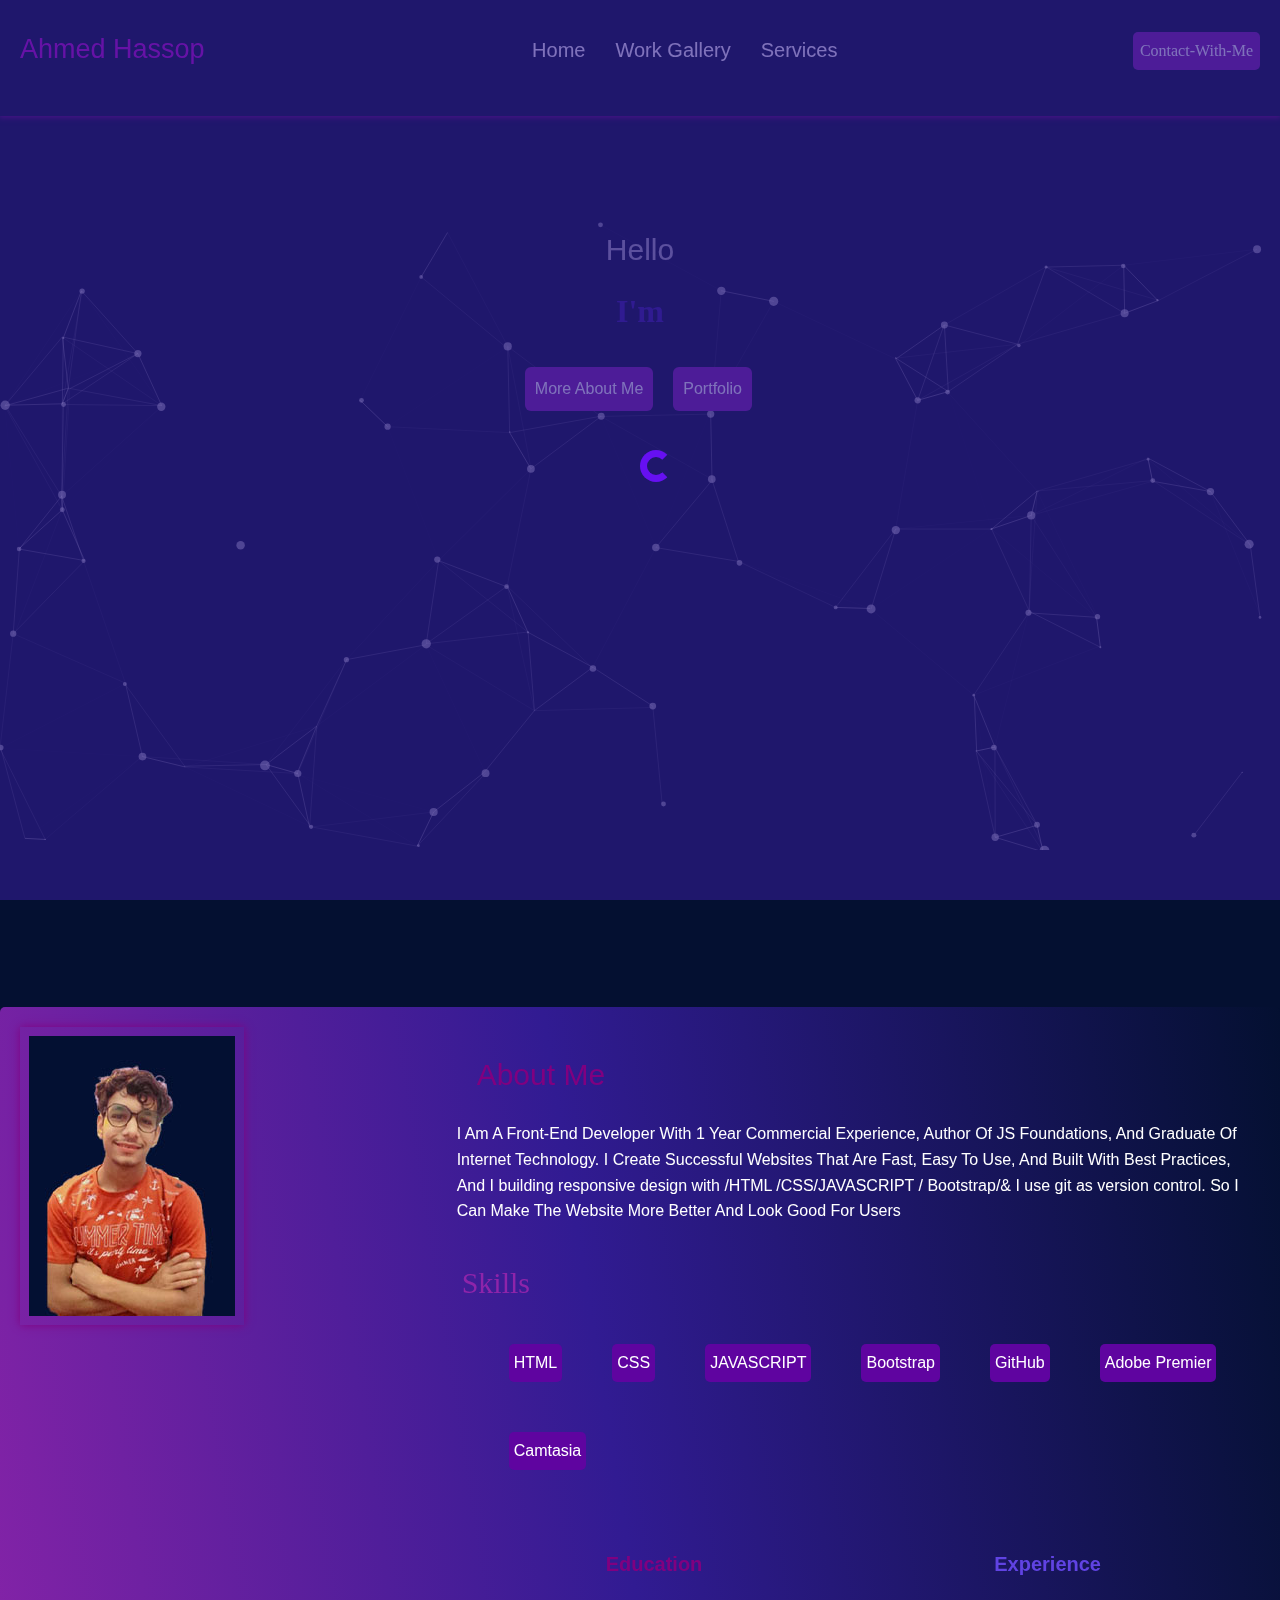
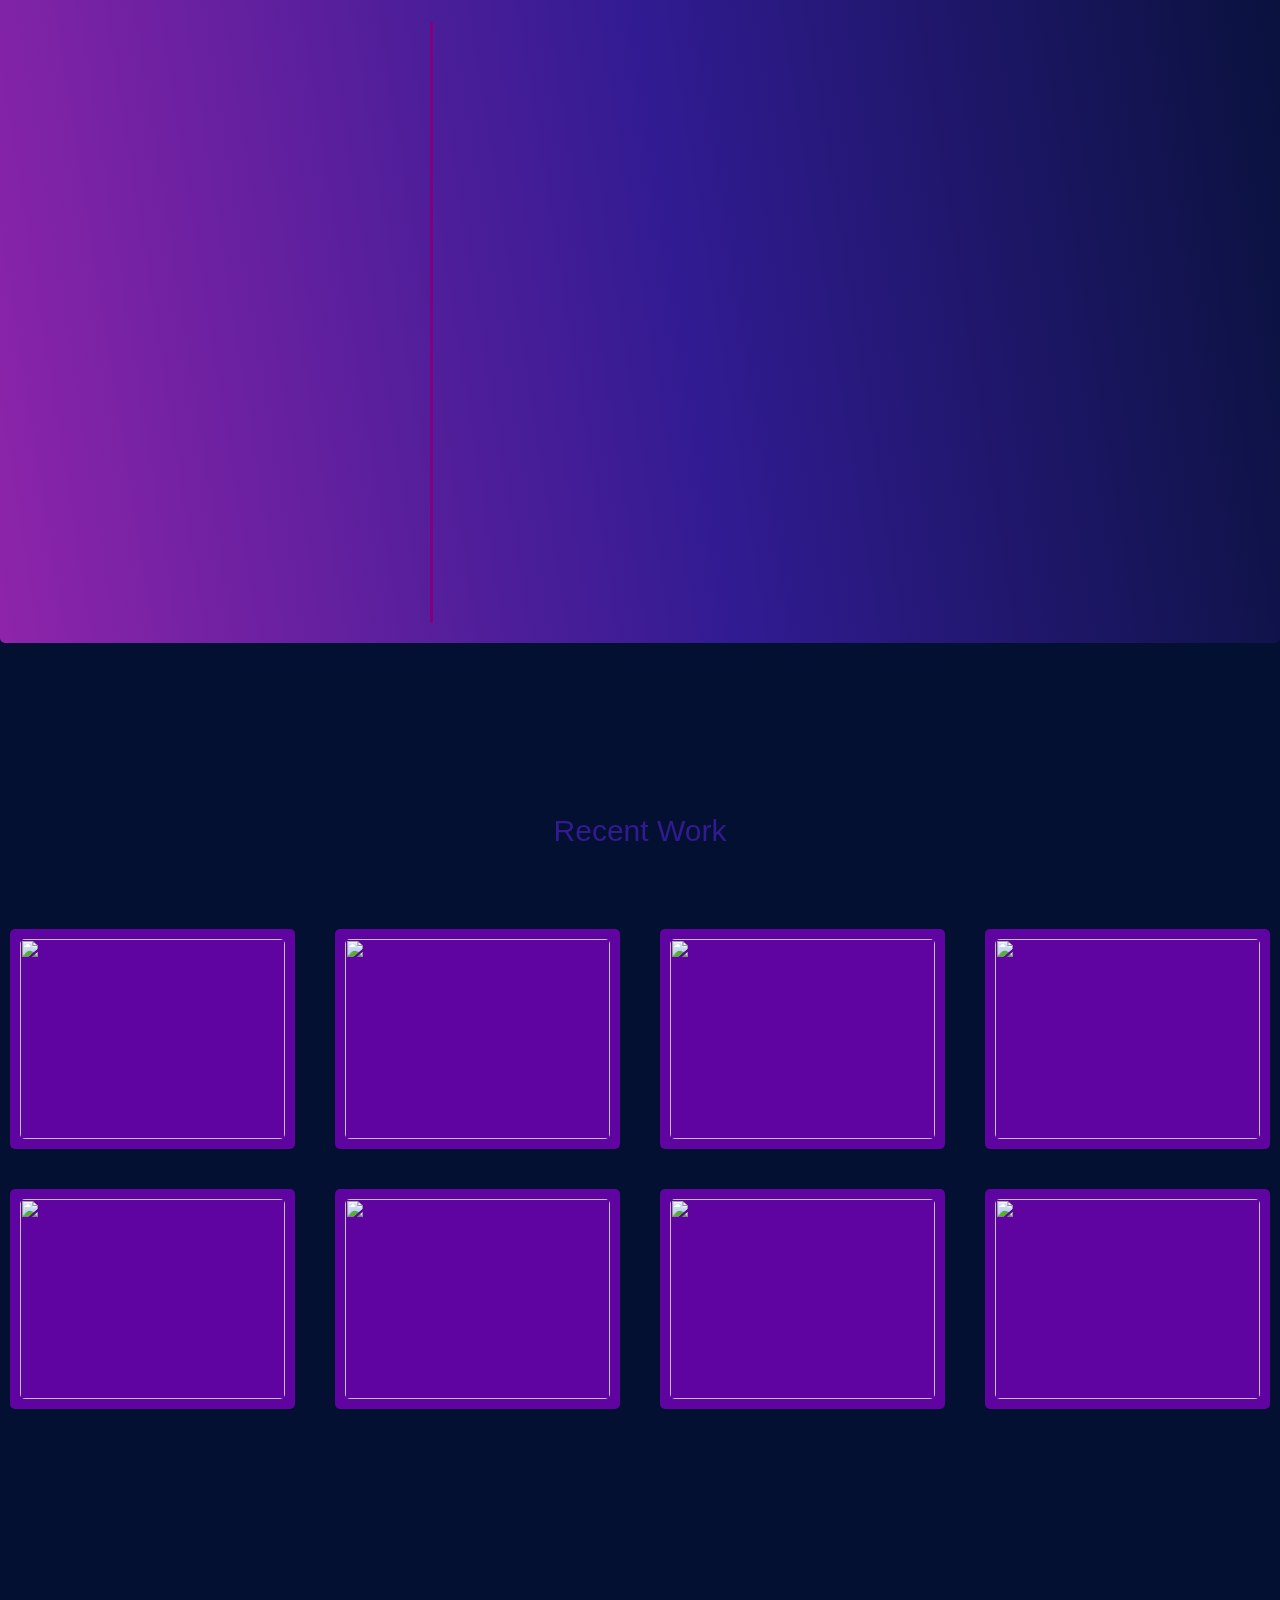
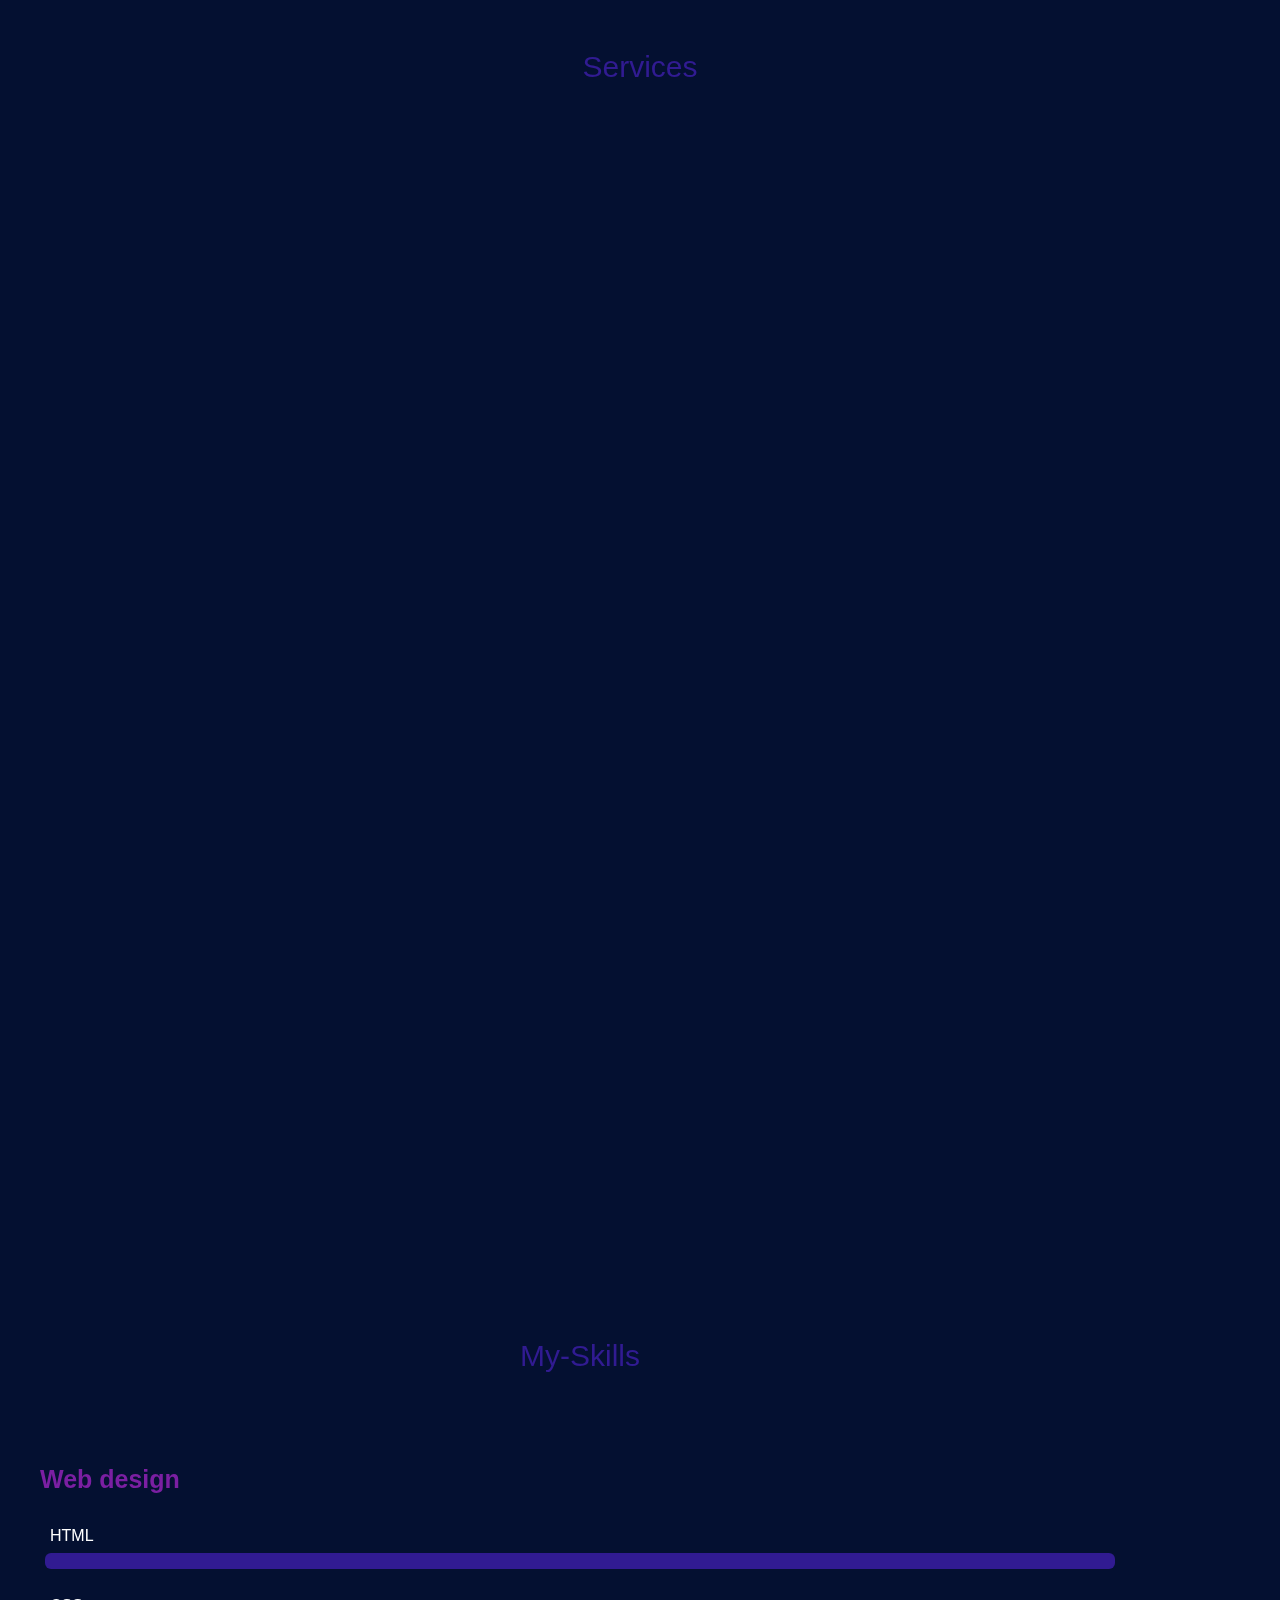
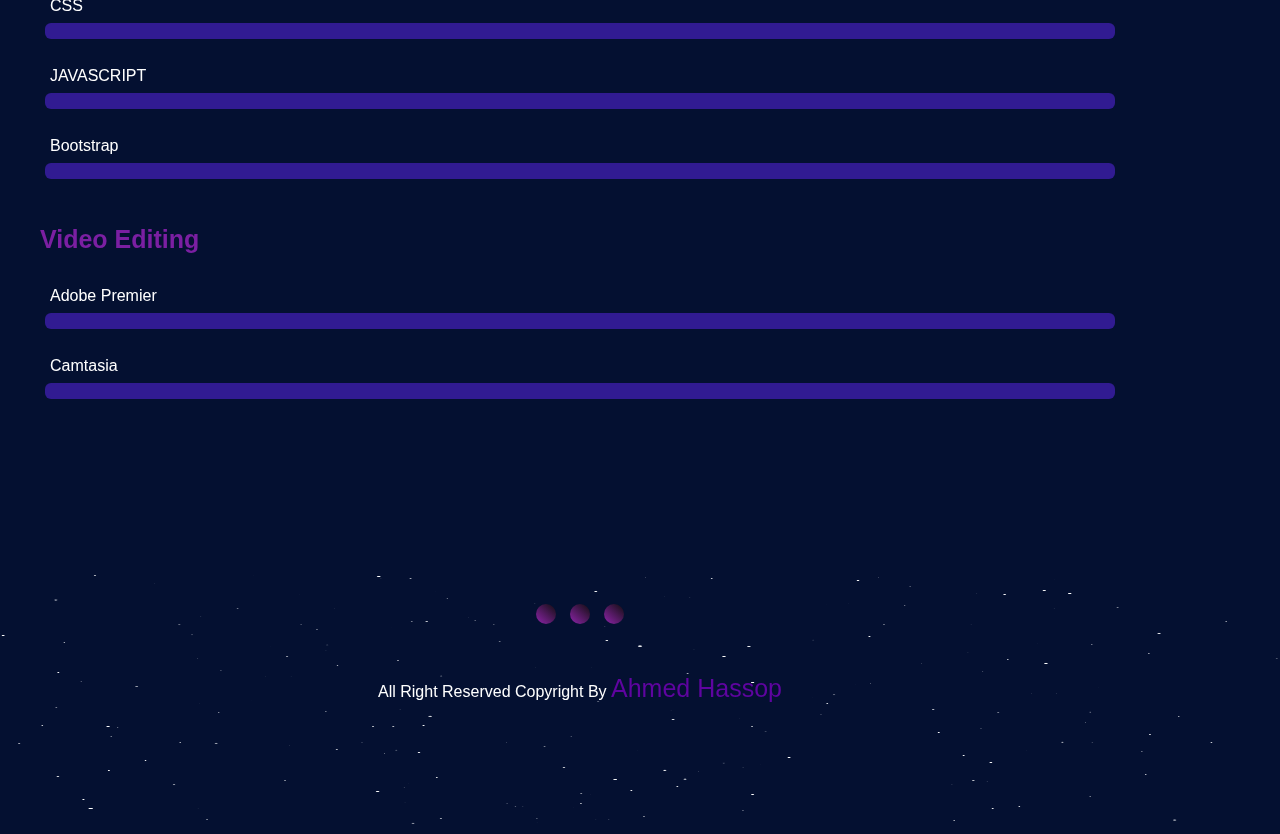
==== index.html @ 98f945d7 "added all fils" ====
<!DOCTYPE html>
    <html lang="en">
    <head>
        <meta charset="UTF-8">
        <meta name="viewport" content="width=device-width, initial-scale=1.0">
        <meta name="description" content="Portfolio Ahmed Hassop Contact Me My-work Front-End-Developer " />
        <title>Ahmed Hassop Portfolio Website</title>
        <link rel="preconnect" href="https://fonts.googleapis.com">
    <link rel="preconnect" href="https://fonts.gstatic.com" crossorigin>
    <link href="https://fonts.googleapis.com/css2?family=Open+Sans:ital,wght@0,400;0,600;1,300;1,400;1,800&display=swap" rel="stylesheet">
    <link rel="stylesheet" href="css/bootstrap.min.css">
        <script src="https://cdnjs.cloudflare.com/ajax/libs/typed.js/2.0.10/typed.js" integrity="sha512-tQQXRDB2wEmuJGtFrmmoFYzNTq8StA1XJrfO0OQbbTxd9G0CwaTDL6/C1y805IlvBVrMwOqob1kf6r/2U5XXVg==" crossorigin="anonymous" referrerpolicy="no-referrer"></script>
        <link rel="stylesheet" href="https://cdnjs.cloudflare.com/ajax/libs/font-awesome/6.4.2/css/all.min.css" integrity="sha512-z3gLpd7yknf1YoNbCzqRKc4qyor8gaKU1qmn+CShxbuBusANI9QpRohGBreCFkKxLhei6S9CQXFEbbKuqLg0DA==" crossorigin="anonymous" referrerpolicy="no-referrer" />
        <link rel="stylesheet" href="css/style.css">
    </head>
    <body>
        <!-- Start  Container Show Img -->
        <div class="content-show-img"></div>
        <!-- End  Container Show Img -->

        <!-- Start Spinner -->
        <div class="spinner-container">
        <div class="spinner-border"></div>
        </div>
        <!-- End Spinner -->

        <!-- Start Navigation Bullets -->
        <div class="navigation-bullets">
        <div class="bullet" data-section=".about">
            <div class="tool-tip">About-Me</div>
        </div>
        <div class="bullet" data-section=".recent-work">
            <div class="tool-tip">Recent-Work</div>
        </div>
        <div class="bullet" data-section=".services">
            <div class="tool-tip">Services</div>
        </div>
        <div class="bullet" data-section=".skills-section">
            <div class="tool-tip">Skills</div>
        </div>
        </div>
        <!-- End Navigation Bullets -->

        <!-- Start Nav -->
        <nav>
        <div class="logo">
            <h1>Ahmed Hassop</h1>
        </div>
        <ul class="links">
            <li><a href="index.html">Home</a></li>
            <li><a href="#gallery">Work Gallery</a></li>
            <li><a href="#services">Services</a></li>
        </ul>
        <div class="btn-contact">
            <a href="https://www.linkedin.com/in/ahmed-hassop" target="_blank"
            >Contact-With-Me</a
            >
        </div>
        <div class="bars">
            <ul>
            <li></li>
            <li></li>
            <li></li>
            </ul>
        </div>
        </nav>
        <!-- End Nav -->

        <!-- Start Canvas -->
        <section id="particles-js" id="home">
        <div class="landing">
            <div class="info">
            <small>Hello</small>
            <h2 class="my-name">I'm</h2>
            <div class="btn-s">
                <a href="https://www.linkedin.com/in/ahmed-hassop" target="_blank"
                >More About Me</a
                >
                <a href="index.html">Portfolio</a>
            </div>
            </div>
        </div>
        </section>
        <!-- End Canvas -->

        <!-- Start About -->
        <section class="about" id="about">
        <div class="my-img">
            <img src="./img/portfolio/my-img.jpg" alt="" />
        </div>
        <div class="info">
            <div class="about-me">
            <h2>About Me</h2>
            <p>
                I Am A Front-End Developer With 1 Year Commercial Experience, Author
                Of JS Foundations, And Graduate Of Internet Technology. I Create
                Successful Websites That Are Fast, Easy To Use, And Built With Best
                Practices, And I building responsive design with /HTML
                /CSS/JAVASCRIPT / Bootstrap/& I use git as version control. So I Can
                Make The Website More Better And Look Good For Users
            </p>
            </div>
            <div class="skills">
            <h3>Skills</h3>
            <ul>
                <li>HTML</li>
                <li>CSS</li>
                <li>JAVASCRIPT</li>
                <li>Bootstrap</li>
                <li>GitHub</li>
                <li>Adobe Premier</li>
                <li>Camtasia</li>
            </ul>
            </div>
            <ul class="timeline-links">
            <li data-timeline=".education" class="active">Education</li>
            <li data-timeline=".experience">Experience</li>
            </ul>
            <section class="time-line">
            <div class="education box-time-line">
                <div class="data-learn">
                <strong>2011-2017</strong>
                <h3>Sohag Primary School for Computer Science</h3>
                <p>
                    I studied at Sohag Primary School for Computer Science when I
                    was seven years old.
                </p>
                </div>

                <div class="data-learn">
                <strong>2017-2020</strong>
                <h3>Sohag Preparatory School for Computer Science</h3>
                <p>
                    Then I completed my studies at Sohag Preparatory School for
                    Computer Science, after which I learned to use the scratch
                    program.
                </p>
                </div>

                <div class="data-learn">
                <strong>2020-2023</strong>
                <h3>Sohag Secondary School for Computer Science</h3>
                <p>
                    Then I completed my studies after that at Sohag Secondary School
                    for Computer Science, and after that I began studying the field
                    of Front End Developer.
                </p>
                </div>
            </div>

            <div class="experience box-time-line" style="display: none">
                <div class="data-learn">
                <strong>25/5/2022</strong>
                <h3>Started To Learn Front-End-Developer</h3>
                <p>
                    In the year 2022, I learned HTML5 & CSS & CSS3 from Elzero Web
                    School. After that, I created projects using the languages ​​I
                    studied.
                </p>
                </div>

                <div class="data-learn">
                <strong>1/10/2022</strong>
                <h3>Started To Learn Front-End-Developer & Video Editing</h3>
                <p>
                    After that, learn Javascript, and then learn to use version
                    control such as Git-Hub I was able to learn editing programs
                    such as Adobe Premier Pro & Camtasia.
                </p>
                </div>

                <div class="data-learn">
                <strong>2023</strong>
                <h3>Started To Learn Front-End-Developer</h3>
                <p>
                    Then after that, I worked on an E-commerce Frutis And Vegetables
                    project using JavaScript, and then a product management project.
                    After that, I learned Bootstrap and implemented some projects
                    with it.
                </p>
                </div>
            </div>
            </section>
        </div>
        </section>
        <!-- End About -->

        <!-- Start Recent Work -->
        <section class="recent-work">
        <h2>
            Recent Work
            <span><i class="fa-solid fa-angles-down fa-bounce"></i></span>
        </h2>
        <div class="gallery" id="gallery">
            <div class="project">
            <img src="" alt="" data-src="img/portfolio/1.jpg" />
            <div class="links">
                <i class="fa-regular fa-eye view-img"></i>
                <a
                href="https://alfa155518.github.io/E-commerce-Fruits-And-Vegetables/"
                target="_blank"
                ><i class="fa-solid fa-earth-americas"></i
                ></a>
                <a
                href="https://github.com/alfa155518/E-commerce-Fruits-And-Vegetables"
                target="_blank"
                ><i class="fa-solid fa-code-branch"></i
                ></a>
            </div>
            </div>
            <div class="project">
            <img src="" alt="" data-src="img/portfolio/2.jpg" />
            <div class="links">
                <i class="fa-regular fa-eye view-img"></i>
                <a href="https://alfa155518.github.io/E-commerce/" target="_blank"
                ><i class="fa-solid fa-earth-americas"></i
                ></a>
                <a href="https://github.com/alfa155518/E-commerce" target="_blank"
                ><i class="fa-solid fa-code-branch"></i
                ></a>
            </div>
            </div>
            <div class="project">
            <img src="" alt="" data-src="img/portfolio/3.jpg" />
            <div class="links">
                <i class="fa-regular fa-eye view-img"></i>
                <a
                href="https://alfa155518.github.io/CRUD-Project/index.html"
                target="_blank"
                ><i class="fa-solid fa-earth-americas"></i
                ></a>
                <a href="https://github.com/alfa155518/CRUD-Project" target="_blank"
                ><i class="fa-solid fa-code-branch"></i
                ></a>
            </div>
            </div>
            <div class="project">
            <img src="" alt="" data-src="img/portfolio/4.png" />
            <div class="links">
                <i class="fa-regular fa-eye view-img"></i>
                <a
                href="https://alfa155518.github.io/Weathr-any-weare-/"
                target="_blank"
                ><i class="fa-solid fa-earth-americas"></i
                ></a>
                <a
                href="https://github.com/alfa155518/Weathr-any-weare-"
                target="_blank"
                ><i class="fa-solid fa-code-branch"></i
                ></a>
            </div>
            </div>
            <div class="project">
            <img src="" alt="" data-src="img/portfolio/5.jpg" />
            <div class="links">
                <i class="fa-regular fa-eye view-img"></i>
                <a href="https://alfa155518.github.io/Wodex/" target="_blank"
                ><i class="fa-solid fa-earth-americas"></i
                ></a>
                <a href="https://github.com/alfa155518/Wodex" target="_blank"
                ><i class="fa-solid fa-code-branch"></i
                ></a>
            </div>
            </div>
            <div class="project">
            <img src="" alt="" data-src="img/portfolio/6.jpg" />
            <div class="links">
                <i class="fa-regular fa-eye view-img"></i>
                <a href="https://alfa155518.github.io/travel/" target="_blank"
                ><i class="fa-solid fa-earth-americas"></i
                ></a>
                <a href="https://github.com/alfa155518/travel" target="_blank"
                ><i class="fa-solid fa-code-branch"></i
                ></a>
            </div>
            </div>
            <div class="project">
            <img src="" alt="" data-src="img/portfolio/7.jpg" />
            <div class="links">
                <i class="fa-regular fa-eye view-img"></i>
                <a href="https://alfa155518.github.io/Emage-Editor/" target="_blank"
                ><i class="fa-solid fa-earth-americas"></i
                ></a>
                <a href="https://github.com/alfa155518/Emage-Editor" target="_blank"
                ><i class="fa-solid fa-code-branch"></i
                ></a>
            </div>
            </div>
            <div class="project">
            <img src="" alt="" data-src="img/portfolio/8.jpg" />
            <div class="links">
                <i class="fa-regular fa-eye view-img"></i>
                <a href="https://alfa155518.github.io/quiz-app/" target="_blank"
                ><i class="fa-solid fa-earth-americas"></i
                ></a>
                <a href="https://github.com/alfa155518/quiz-app" target="_blank"
                ><i class="fa-solid fa-code-branch"></i
                ></a>
            </div>
            </div>
        </div>
        </section>
        <!-- End Recent Work -->

        <!-- Start Services -->
        <section class="services mx-5" id="services">
            <h2>
            Services
            <span><i class="fa-solid fa-angles-down fa-bounce"></i></span>
            </h2>

            <div class="boxes">
            <div class="box">
                <i class="fa-solid fa-desktop"></i>
                <h2>Web Design</h2>
                <p>
                I Will Design Your Personal Website Or Your Company Website With
                High Professionalism , I Have A Lot Of Experience In Designing
                Frontend Using Html, Css, Javascript And More. As You Can Se In
                This Website I Designed It In Adobe Xd First And Start Code It
                </p>
            </div>
            <div class="box">
                <i class="fa-solid fa-video"></i>
                <h2>Video Editor</h2>
                <p>
                I Will Edit Your Real Estate And Other Video Professionally DO You
                Want To Edit Your Raw Videos For Your Tour , Business,
                ,Commercial, Interviews, YouTube, Cinematic, Montages, Wedding,
                Short Ads Or Whatever You Want. I Insure The Best Quality And In
                Most Affordable Rate.
                </p>
            </div>
            <div class="box">
                <i class="fa-brands fa-wordpress"></i>
                <h2>Wordpress</h2>
                <p>
                I Will Build Premium Professional Wordpress Website Design Or Blog
                It’s Great To See You. Are You Looking For An Amazing Website For
                Your Purposes Like E-Commerce, Corporate, Creative, Education,
                Sports, Gym, Restaurant, Entertainment And Etc?
                </p>
            </div>

            <div class="box">
                <i class="fa-brands fa-artstation"></i>
                <h2>Digital Artstation</h2>
                <p>
                Digital Art I Will Create Digital Art For Covers, Games, And
                Prints I Make Character Designs, Album Book Covers, Poster
                Designs, Tattoo Designs, Portraits. I Have Been Doing Digital Art
                For A Long Time And Have Worked For Many People. I Enjoy Doing
                Dark Art.
                </p>
            </div>

            <div class="box">
                <i class="fa-solid fa-pen-nib"></i>
                <h2>Photoshop</h2>
                <p>
                Digital Art I Will Create Digital Art For Covers, Games, And
                Prints I Make Character Designs, Album Book Covers, Poster
                Designs, Tattoo Designs, Portraits. I Have Been Doing Digital Art
                For A Long Time And Have Worked For Many People. I Enjoy Doing
                Dark Art.
                </p>
            </div>
            </div>
        </section>
        <!-- End Services -->
        <!-- Start Skills -->
        <section class="skills-section">
        <div class="container">
            <h2>
            My-Skills
            <span><i class="fa-solid fa-angles-down fa-bounce"></i></span>
            </h2>
            <div class="web-design">
            <h3>Web design</h3>

            <div class="progress-content">
                <span>HTML</span>
                <div class="progress">
                <div class="progress-bar" data-width="95%">95%</div>
                </div>
            </div>

            <div class="progress-content">
                <span>CSS</span>
                <div class="progress">
                <div class="progress-bar" data-width="90%">90%</div>
                </div>
            </div>
            <div class="progress-content">
                <span>JAVASCRIPT</span>
                <div class="progress">
                <div class="progress-bar" data-width="85%">85%</div>
                </div>
            </div>
            <div class="progress-content">
                <span>Bootstrap</span>
                <div class="progress">
                <div class="progress-bar" data-width="80%">80%</div>
                </div>
            </div>
            </div>
            <div class="video-edit">
            <h3>Video Editing</h3>
            <div class="progress-content">
                <span>Adobe Premier</span>
                <div class="progress">
                <div class="progress-bar" data-width="80%">80%</div>
                </div>
            </div>
            <div class="progress-content">
                <span>Camtasia</span>
                <div class="progress">
                <div class="progress-bar" data-width="90%">90%</div>
                </div>
            </div>
            </div>
        </div>
        </section>
        <!-- End Skills -->

        <!-- Start Footer -->
        <footer>
        <canvas id="canvas"></canvas>
        <div class="container">
            <ul class="links-footer">
            <li>
                <a href="https://www.facebook.com/Alfa01555" target="_blank"
                ><i class="fa-brands fa-facebook"></i
                ></a>
            </li>
            <li>
                <a href="https://github.com/alfa155518" target="_blank"
                ><i class="fa-brands fa-github"></i
                ></a>
            </li>
            <li>
                <a href="https://www.linkedin.com/in/ahmed-hassop" target="_blank"
                ><i class="fa-brands fa-linkedin"></i
                ></a>
            </li>
            </ul>
            <span
            >All Right Reserved Copyright By
            <a href="index.html" target="_blank">Ahmed Hassop</a></span
            >
        </div>
        </footer>
        <!-- End Footer -->
        <!-- Start Arrow Scroll To Top -->
        <div class="scroll-top">
        <i class="fa-solid fa-angles-up fa-bounce"></i>
        </div>
        <!-- End Arrow Scroll To Top -->
        <script src="js/bootstrap.bundle.min.js"></script>
        <script src="js/canvas-footer.js"></script>
        <script src="js/canvas.js"></script>
        <script src="js/script.js"></script>
        
    </body>
    </html>
---- css/style.css ----
* {
    padding: 0;
    margin: 0;
}
a {
    text-decoration: none;
}
li {
    list-style: none;
}


:root {
    --main-color:#041031;
    --second-color:#311B92;
    --img-bg:#7B1FA2;
    --light-section:#8E24AA;
}

body {
    font-family: Arial, Helvetica, sans-serif;
    margin: 0;
    padding: 0;
    background: var(--main-color);
    overflow-x: hidden;
}
.container {
    margin: 10px;
    padding: 10px;
}
::-webkit-scrollbar {
    width: 15px;
}
::-webkit-scrollbar-thumb {
    background-color: var(--light-section);
    box-shadow: 0px 0px 40px 40px var(--light-section);
}
::-webkit-scrollbar-track {
    background-color: #311B92;
}

/* Start spinier-loader */

.spinner-container {
    position: fixed;
    z-index: 9999999;
    width: 100%;
    height: 100%;
    background-color: #311b929e;
}

.spinner-border {
    color: var(--bs-indigo);
    position: fixed;
    top: 50%;
    left: 50%;
    font-size: 30px;
    
}


/* End spinier-loader */



/* Start Navigation Bullets */

.navigation-bullets {
    position: fixed;
    z-index: 1000;
    right: -15px;
    top: 50%;
    transform: translateY(-50%);
    width: 50px;
    display: none;
    
}
.navigation-bullets .bullet {
    width: 22px;
    height: 22px;
    border-radius: 50%;
    border: 3px solid var(--light-section);
    user-select: none;
    cursor: pointer;
    margin: 10px 0;
    position: relative;
}
.navigation-bullets .bullet .tool-tip {
    position: absolute;
    right: 29px;
    top: -3px;
    width: 100px;
    height: 22px;
    background: linear-gradient(28deg, var(--light-section),var(--second-color),var(--main-color));
    padding: 1px;
    text-align: center;
    color: #FFF;
    display: none;
}
.navigation-bullets .bullet .tool-tip::after {
    content: "";
    position: absolute;
    right: -18px;
    top: 0px;
    height: 22px;
    border-style: solid;
    border-color: transparent transparent transparent var(--light-section);
    border-width: 10px;
}
.navigation-bullets .bullet:hover .tool-tip {
    display: block;
}


/* End Navigation Bullets */


/* Start Nav */

nav {
    display: flex;
    align-items: center;
    justify-content: space-between;
    flex-wrap: wrap;
    padding:  20px;
    box-shadow: 0px 0px 6px 1px purple;
    z-index: 5;
    position: relative;
}
nav .logo {
    color: #ff00ffbd;
    cursor: pointer;
    font-weight: bold;
    margin-top: -10px;
}
nav .logo h1 {
    font-size: 27px !important;
}
nav .links {
    display: flex;
    align-items: center;
    flex-wrap: wrap;
}
nav .links li {
    padding: 10px;
    margin: 5px;
    position: relative;
    font-size: 20px;
}

nav .links li::before {
    content: "";
    position: absolute;
    background-color: #7B1FA2;
    width: 0;
    height: 2px;
    bottom: 0;
    transition: .5s ease;
    -webkit-transition: .5s ease;
    -moz-transition: .5s ease;
    -ms-transition: .5s ease;
    -o-transition: .5s ease;
}

nav .links li:hover::before {
    width: 80%;
}
nav .links li a {
    color: #FFF;
}
nav .btn-contact {
    background: var(--img-bg);
    padding: 7px;
    border-radius: 5px;
    cursor: pointer;
    margin-top: -15px;
}
nav .btn-contact a {
    color: #FFF;
    font-family: cursive;
}
.bars {
    padding: 5px;
    z-index: 999;
    display: none;
    position: relative;
    width: 20px;
    height: 14px;
    top: -13px;
    right: 50px;   
}
.bars ul li {
    background: #FFF;
    width: 100%;
    height: 4px;
    position: absolute;
    cursor: pointer;
    margin: 4px 0;
}

.bars ul li:nth-child(1) {
    top: 0;
}

.bars ul li:nth-child(2) {
    top: 6px;
}

.bars ul li:nth-child(3) {
    top: 12px;
}

.bars ul li:nth-child(2).hide {
    transition: .8s;
    opacity: 0;
    -webkit-transition: .8s;
    -moz-transition: .8s;
    -ms-transition: .8s;
    -o-transition: .8s;
}

.bars ul li:first-child.change-1 {
    transition: .8s;
    -webkit-transition: .8s;
    -moz-transition: .8s;
    -ms-transition: .8s;
    -o-transition: .8s;
    transform: rotate(45deg);
    -webkit-transform: rotate(45deg);
    -moz-transform: rotate(45deg);
    -ms-transform: rotate(45deg);
    -o-transform: rotate(45deg);
}

.bars ul li:last-child.change-2 {
    transition: .8s;
    -webkit-transition: .8s;
    -moz-transition: .8s;
    -ms-transition: .8s;
    -o-transition: .8s;
    transform: rotate(-45deg);
    -webkit-transform: rotate(-45deg);
    -moz-transform: rotate(-45deg);
    -ms-transform: rotate(-45deg);
    -o-transform: rotate(-45deg);
    top: 0;
}



/* End Nav */

/* Canvas Element */
#particles-js{
    position: relative;
    height: 100%;
    margin: -140px 0 150px 0;
    top: 0;
}
/* Start Landing */
.landing {
    position: relative;
    top: 231px;
    text-align: center;
}
.landing .info small {
    padding: 10px;
    margin: 10px;
    display: block;
    color: #ffffffa1;
    font-size: 30px;
    text-align: center;
}
.landing .info h2 {
    padding: 0 0 7px 0;
    color: var(--second-color);
    font-weight: bold;
    font-family: cursive;
    font-size: 32px;
}

.btn-s {
    display: flex;
    align-items: center;
    flex-wrap: wrap;
    gap: 20px;
    left: 41%;
    top: 65%;
    z-index: 4;
    position: relative;
    margin: 30px 0 30px 0px;
}
.btn-s a {
    background-color: var(--img-bg);
    color: #FFF;
    padding: 10px;
    border-radius: 6px;
    cursor: pointer;
    user-select: none;
}
/* Start Media NavBar */
@media (max-width:992px) {
    nav .links{        
        position: fixed;
        top: -100%;
        left: 0;
        display: block;
        width: 100%;
        height: 37%;
        background-color: #5f04a05e;
        z-index: 9999;
    }
    nav .links li{        
        border-bottom: 2px solid #2c00ee;
        right: 37px;
        padding: 15px 5px;
    }
    nav .links li::before{        
        display: none;
    }
    .btn-s {
        display: none;
    }
    .bars {
        display: block;
    }
}
@media (max-width:567px) {
    nav .btn-contact {        
        display: none;
    }
}


.active-list {
    transition: 1s;
    -webkit-transition: 1s;
    -moz-transition: 1s;
    -ms-transition: 1s;
    -o-transition: 1s;
    top: 15% !important;
}

/* End Media NavBar*/

/* End Landing */



/* Start About Me */

.about {
    display: flex;
    flex-wrap: wrap;
    gap: 20px;
    margin-top: 80px;
    margin-bottom: 80px;
    padding-bottom: 60px;
    padding-top: 60px;
    padding: 20px;
    background: linear-gradient(81deg, var(--light-section),var(--second-color),var(--main-color));
    border-radius: 5px;
    -webkit-border-radius: 5px;
    -moz-border-radius: 5px;
    -ms-border-radius: 5px;
    -o-border-radius: 5px;
}

.about .my-img {
    flex: 1;
}

.about .my-img img {
    box-shadow: 0px 0px 9px 0px purple;
    padding: 9px;
}
.about .info{
    flex: 2;
}
.about .info .about-me {
    color: #FFF;
    padding: 10px;
}
.about .info .about-me h2 {
    padding: 20px;
    color: purple;
    font-size: 30px;
}   
.about .info .about-me p {
    line-height: 1.6;
}

/* Start Skills  */
.about .skills {
    padding: 15px;
}
.about .skills h3 {
    font-size: 30px;
    color: var(--light-section);
    font-family: cursive;
    padding: 0 0 20px 0;
}
.about .skills ul {
    display: flex;
    align-items: center;
    flex-wrap: wrap;
    gap: 20px;
}
.about .skills ul li {
    color: #FFF;
    margin: 15px;
    background-color: #5f04a0;
    padding: 7px 5px;
    border-radius: 5px;
}
/* End Skills  */

/* Start Media About Section  */
@media (max-width:767px) {
    .about {
        width: 90%;
        margin: auto;
        text-align: center;
    }
}
/* End Media About Section  */



/* Start Time Line */
.timeline-links {
    display: flex;
    align-items: center;
    flex-wrap: wrap;
    padding: 13px;
    margin: 20px 0;
    justify-content: space-around;
}
.timeline-links li {
    position: relative;
    cursor: pointer;
    color: #6043e3;
    font-size: 20px;
    font-weight: bold;
}
.timeline-links li.active {
    color: purple;
}
.timeline-links li::before {
    content: '';
    position: absolute;
    top: 30px;
    text-align: center;
    background-color: var(--img-bg);
    width: 0;
    height: 1px;
    transition: .7s;
    -webkit-transition: .7s ease-out;
    -moz-transition: .7s;
    -ms-transition: .7s;
    -o-transition: .7s;
}
.timeline-links li:hover::before {
    width: 100%;
}

.box-time-line {
    padding: 10px;
    margin: 10px 0;
    position: relative;
}
.box-time-line::before {
    content: "";
    position: absolute;
    background-color: purple;
    width: 3px;
    height: 100%;
    left: -17px;
}
.box-time-line .data-learn {
    position: relative;
    padding: 10px;
    margin: 15px 0px;
    background: linear-gradient(28deg, var(--light-section),var(--second-color),var(--main-color));
    border-radius: 5px;
    opacity: 0;
}

.show {
    transition: 1.5s;
    -webkit-transition: 1.5s;
    -moz-transition: 1.5s;
    -ms-transition: 1.5s;
    -o-transition: 1.5s;
    opacity: 1 !important;
}

.box-time-line .data-learn::before {
    content: "";
    position: absolute;
    background-color: var(--second-color);
    width: 19px;
    height: 19px;
    border-radius: 50%;
    left: -36px;
    line-height: 19px;
}
.box-time-line .data-learn::after {
    content: "";
    position: absolute;
    border-radius: 2px;
    border-color: transparent #ff00ff transparent transparent;
    border-style: solid;
    border-width: 13px;
    top: 8px;
    left: -25px;
    -webkit-border-radius: 2px;
    -moz-border-radius: 2px;
    -ms-border-radius: 2px;
    -o-border-radius: 2px;
}
.box-time-line .data-learn strong{
    padding: 5px;
    margin: 4px 0;
    display: block;
    color: #ffffff;
}
.box-time-line .data-learn h3 {
    padding: 7px;
    color: #FFF;
    font-size: 17px;
}
.box-time-line .data-learn p {
    line-height: 1.6;
    color: #f8f9fa;
    font-size: 20px;
}



/* End Time Line */

/* End About Me */

/* Start Gallery */
.recent-work {
    margin: 80px 0;
    padding: 60px 0;
}
.recent-work h2 {
    text-align: center;
    margin: 20px 0;
    color: var(--second-color);
    padding: 10px;
    font-size: 30px;
}
.recent-work h2 span {
    display: block;
    padding: 20px;
    font-size: 30px;
}

.recent-work .gallery {
    display: grid;
    grid-template-columns: repeat(auto-fill,minmax(300px,1fr));
    gap: 20px;
}
.recent-work .gallery .project {
    background-color: #5f04a0;
    margin: 10px;
    position: relative;
    padding: 10px;
    border-radius: 5px;
    -webkit-border-radius: 5px;
    -moz-border-radius: 5px;
    -ms-border-radius: 5px;
    -o-border-radius: 5px;
}
.recent-work .gallery .project:hover {
    transition: 1s;
    -webkit-transition: 1s;
    -moz-transition: 1s;
    -ms-transition: 1s;
    -o-transition: 1s;
    box-shadow: -2px -2px 5px 5px var(--second-color);
}
.recent-work .gallery .project img {
    width: 100%;
    height: 200px;
    border-radius: 5px;
    -webkit-border-radius: 5px;
    -moz-border-radius: 5px;
    -ms-border-radius: 5px;
    -o-border-radius: 5px;
}

.recent-work .gallery .project .links {
    position: absolute;
    top: 49%;
    left: 30%;
    z-index: -1;
}
.recent-work .gallery .project:hover .links {
    transition: 1s;
    -webkit-transition: 1s;
    -moz-transition: 1s;
    -ms-transition: 1s;
    -o-transition: 1s;
    z-index: 1;
}
.recent-work .gallery .project .links a,
.recent-work .gallery .project .links .view-img {
    color: #FFF;
    padding: 0 10px;
    font-size: 20px;
    transition: 1s;
    -webkit-transition: 1s;
    -moz-transition: 1s;
    -ms-transition: 1s;
    -o-transition: 1s;
}
.recent-work .gallery .project .links .view-img {
    cursor: pointer;
}
.recent-work .gallery .project .links a:hover,
.recent-work .gallery .project .links .view-img:hover {
    background-color: #5f04a0;
    padding: 5px;
    border-radius: 5px;
    -webkit-border-radius: 5px;
    -moz-border-radius: 5px;
    -ms-border-radius: 5px;
    -o-border-radius: 5px;
}


.content-show-img {
    position: fixed;
    top: -100%;
    left: 0;
    z-index: 9999;
    background-color: #d6d6d638;
    width: 100%;
    height: 100%;
    transition: 1s;
    -webkit-transition: 1s;
    -moz-transition: 1s;
    -ms-transition: 1s;
    -o-transition: 1s;
}
.content-show-img.active {
    top: 0;
}

.content-show-img img {
    width: 62%;
    height: 383px;
    position: absolute;
    top: 20%;
    left: 18%;
    border-radius: 5px;
    padding: 10px;
    border: 3px solid var(--second-color);
    background-color: #311b928c;
}

.close-show-img {
    position: fixed;
    top: 19%;
    left: 77%;
    background-color: #FFF;
    padding: 7px;
    color: red;
    cursor: pointer;
    line-height: 7px;
    border-radius: 50%;
}
/* End Gallery */

/* Start Media Gallery Section  */
@media (max-width:767px) {
    .recent-work .gallery {
        grid-template-columns: repeat(auto-fill,minmax(200px,1fr));
        width: 90%;
        margin: auto;
    }
}
/* End Media Gallery Section  */

/*  Start Services */
.services{
    margin: 80px 0;
    padding: 60px 0;
}
.services h2 {
    text-align: center;
    margin: 20px 0;
    color: var(--second-color);
    padding: 10px;
    font-size: 30px;
}
.services h2 span {
    display: block;
    padding: 20px;
    font-size: 30px;
}

.services .boxes {
    display: grid;
    grid-template-columns: repeat(auto-fill,minmax(250px,1fr));
    gap: 20px;
}
.services .boxes .box {
    margin: 10px;
    background: linear-gradient(69deg, var(--light-section),#311b92,#000000bd);
    text-align: center;
    padding: 10px;
    border-radius: 5px;
    position: relative;
    opacity: 0;
}

.services .boxes .box:hover {
    transition: 1s;
    -webkit-transition: 1s;
    -moz-transition: 1s;
    -ms-transition: 1s;
    -o-transition: 1s;
    transform: scale(1.1);
    -webkit-transform: scale(1.1);
    -moz-transform: scale(1.1);
    -ms-transform: scale(1.1);
    -o-transform: scale(1.1);
}
.services .boxes .box i {
    color: #FFF;
    font-size: 40px;
    background-color: #311b92;
    padding: 8px;
    border-radius: 5px;
}

.services .boxes .box h2 {
    color: #FFF;
}
.services .boxes .box p {
    line-height: 1.3;
    color: #f4f4f4;
    font-size: 15px;
    padding: 20px;
}
.appear {
    transition: 2s;
    -webkit-transition: 2s;
    -moz-transition: 2s;
    -ms-transition: 2s;
    -o-transition: 2s;
    opacity: 1 !important;
}
/*  End Services */

/* Start Media Services Section  */
@media (max-width:992px) {
    .services .boxes{
        grid-template-columns: repeat(auto-fill,minmax(250px,1fr));
        width: 90%;
        margin: auto;
    }
}
@media (max-width:456px) {
    .services .boxes{
        grid-template-columns: repeat(auto-fill,minmax(150px,1fr));
        width: 90%;
        margin: auto;
    }
}
/* End Media Services Section  */

/* Start Skills  */

.skills-section {
    margin: 60px 0;
    padding: 60px 0;
}
.skills-section h2 {
    text-align: center;
    margin: 20px 0;
    color: var(--second-color);
    padding: 10px;
    font-size: 30px;
}
.skills-section h2 span {
    display: block;
    padding: 20px;
    font-size: 30px;
}

.web-design,
.video-edit {
    padding: 10px;
}
.web-design h3,
.video-edit h3{
    color: var(--img-bg);
    padding: 10px;
    font-size: 25px;
    font-weight: bold;
}
.progress-content {
    margin: 10px;
    padding: 5px;
}
.web-design .progress-content span,
.video-edit .progress-content span {
    color: #FFF;
    display: block;
    margin: 5px;
}
.web-design .progress,
.video-edit .progress {
    background-color: var(--second-color);
}
.web-design .progress-bar,
.video-edit .progress-bar  {
    background-color: #4a10ec;
    width: 0;
    border-radius: 20px;
    transition: 2s;
    -webkit-transition: 2s;
    -moz-transition: 2s;
    -ms-transition: 2s;
    -o-transition: 2s;
    -webkit-border-radius: 20px;
    -moz-border-radius: 20px;
    -ms-border-radius: 20px;
    -o-border-radius: 20px;
}


/* End Skills  */

/* Start Footer */

#canvas {
    position: absolute;
    left: 0;
    width: 100%;
    height: 30%;
    padding: 10px 0;
    z-index: -1;
}


footer .links-footer {
    position: relative;
    z-index: 2;
    text-align: center;
    display: flex;
    align-items: center;
    padding: 30px;
    flex-wrap: wrap;
    justify-content: center;
}
footer .links-footer li {
    padding: 10px;
    margin: 0 7px;
    font-size: 30px;
    background: linear-gradient(42deg, var(--light-section), #100e0e);
    border-radius: 50%;
    line-height: 10px;
}
footer .links-footer li a {
    color: #FFF;
}
footer  span {
    text-align: center;
    color: #FFF;
    display: block;
}
footer  span a {
    color: #5f04a0;
    font-size: 25px;
}
/* End Footer */

/* Start Media Footer Section  */
@media (max-width:452px) {
    footer .links-footer li {
        margin: 5px;
    }
}
/* End Media Footer Section  */

/* Scroll Top Btn */
.scroll-top {
    position: fixed;
    z-index: 999999;
    right: 25px;
    font-size: 26px;
    bottom: 26px;
    cursor: pointer;
    color: #4a10ec;
    display: none;
}
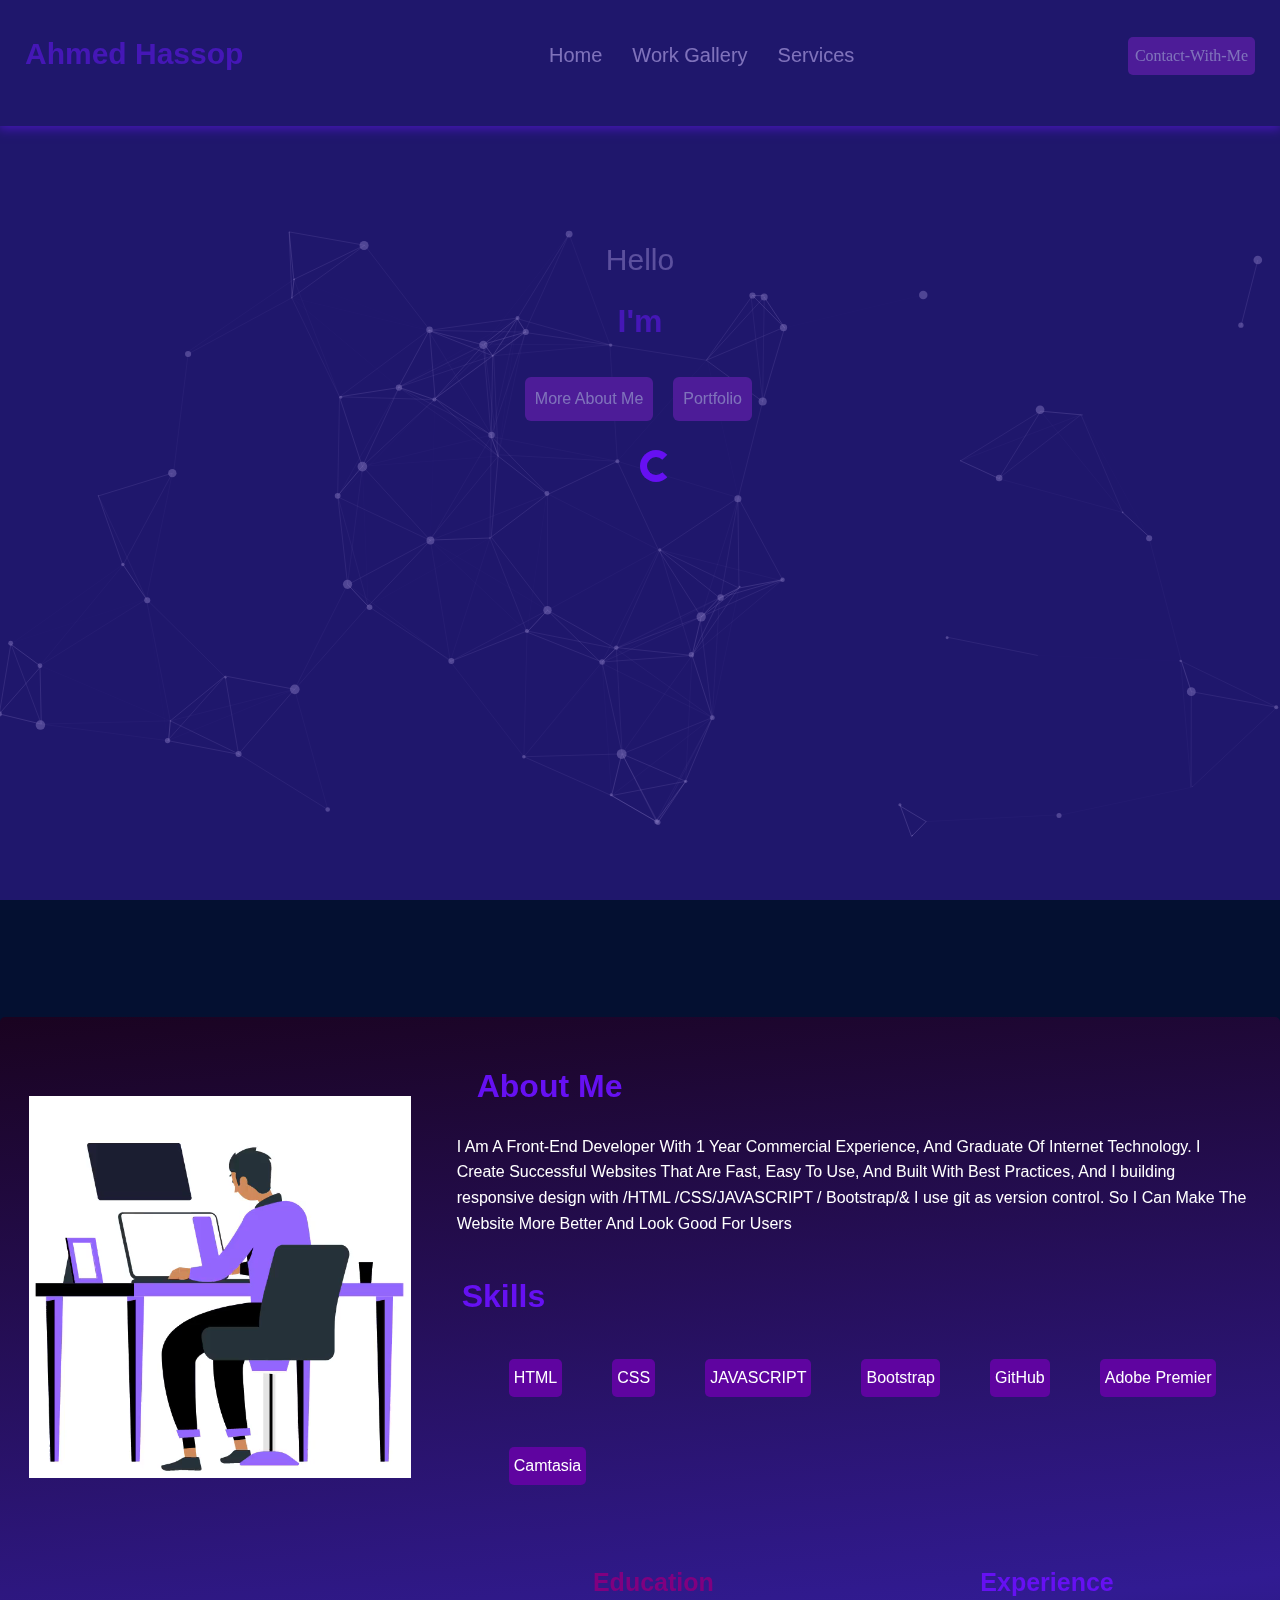
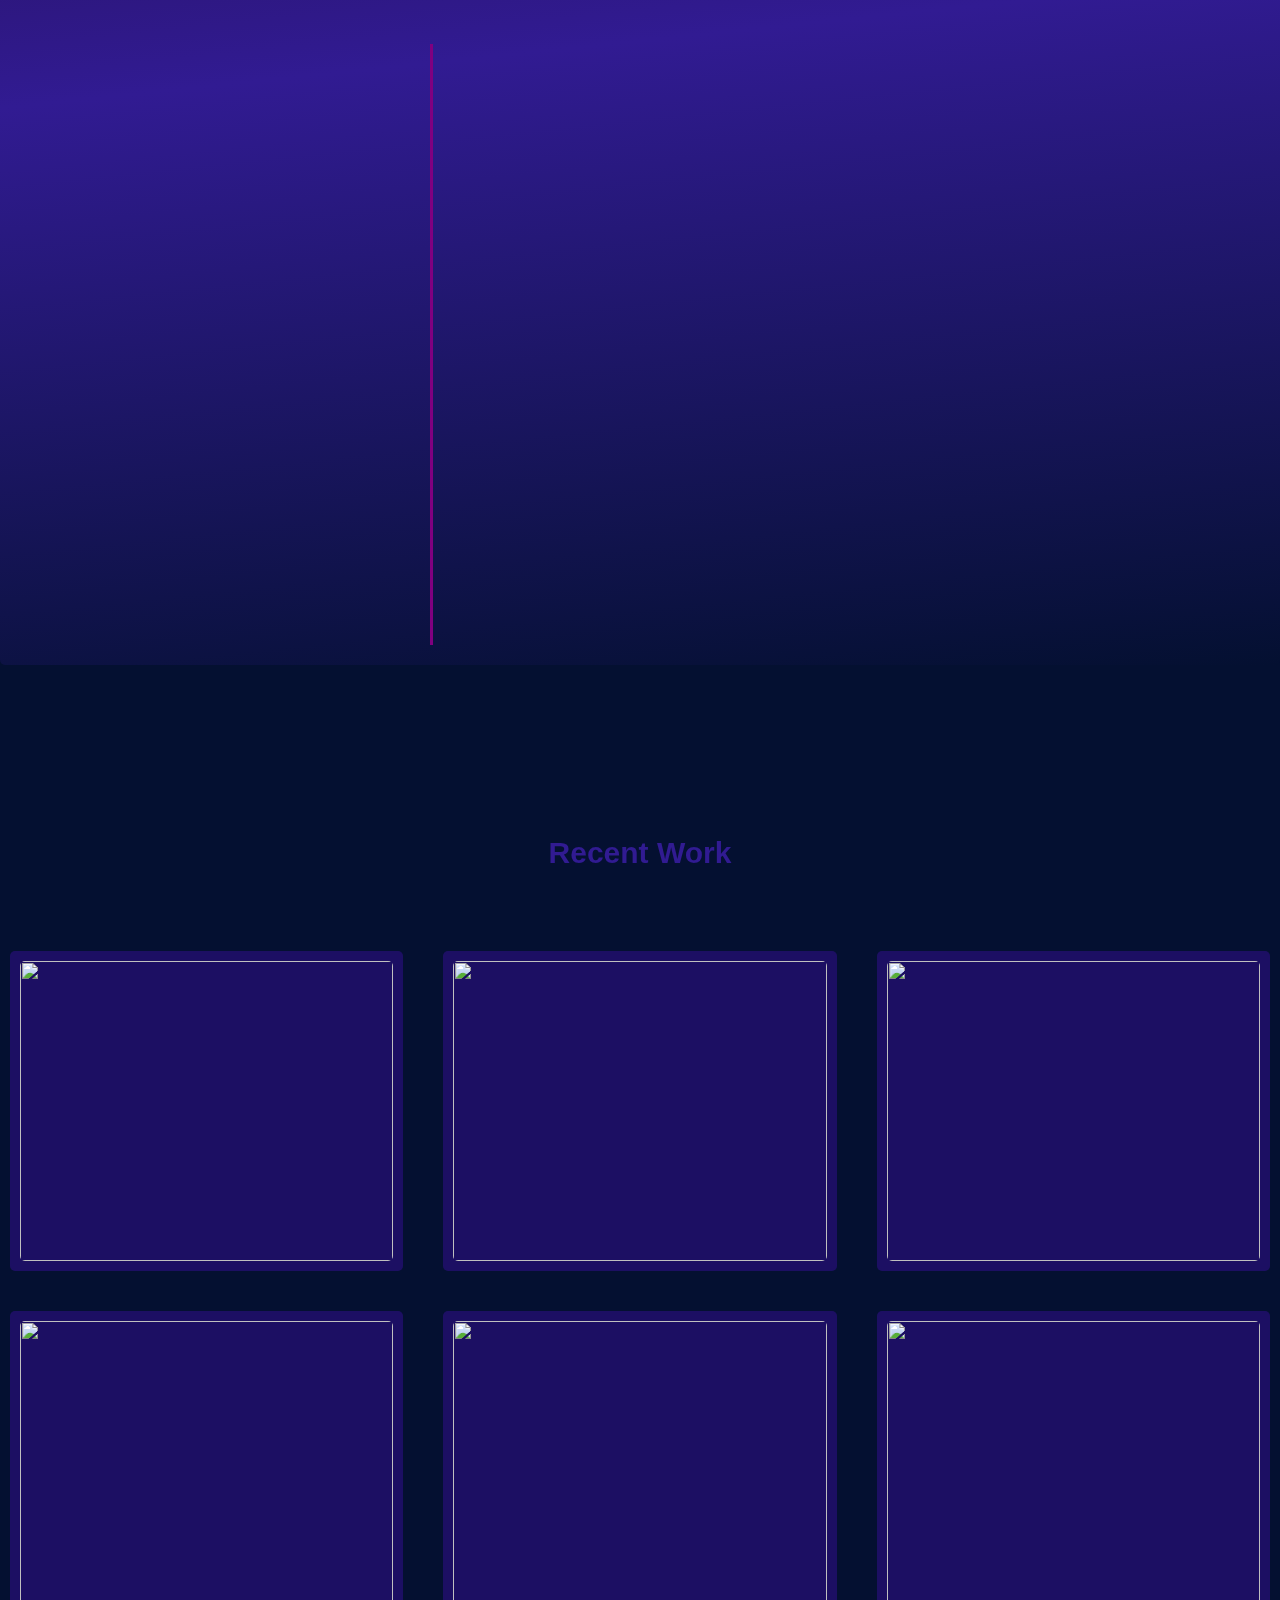
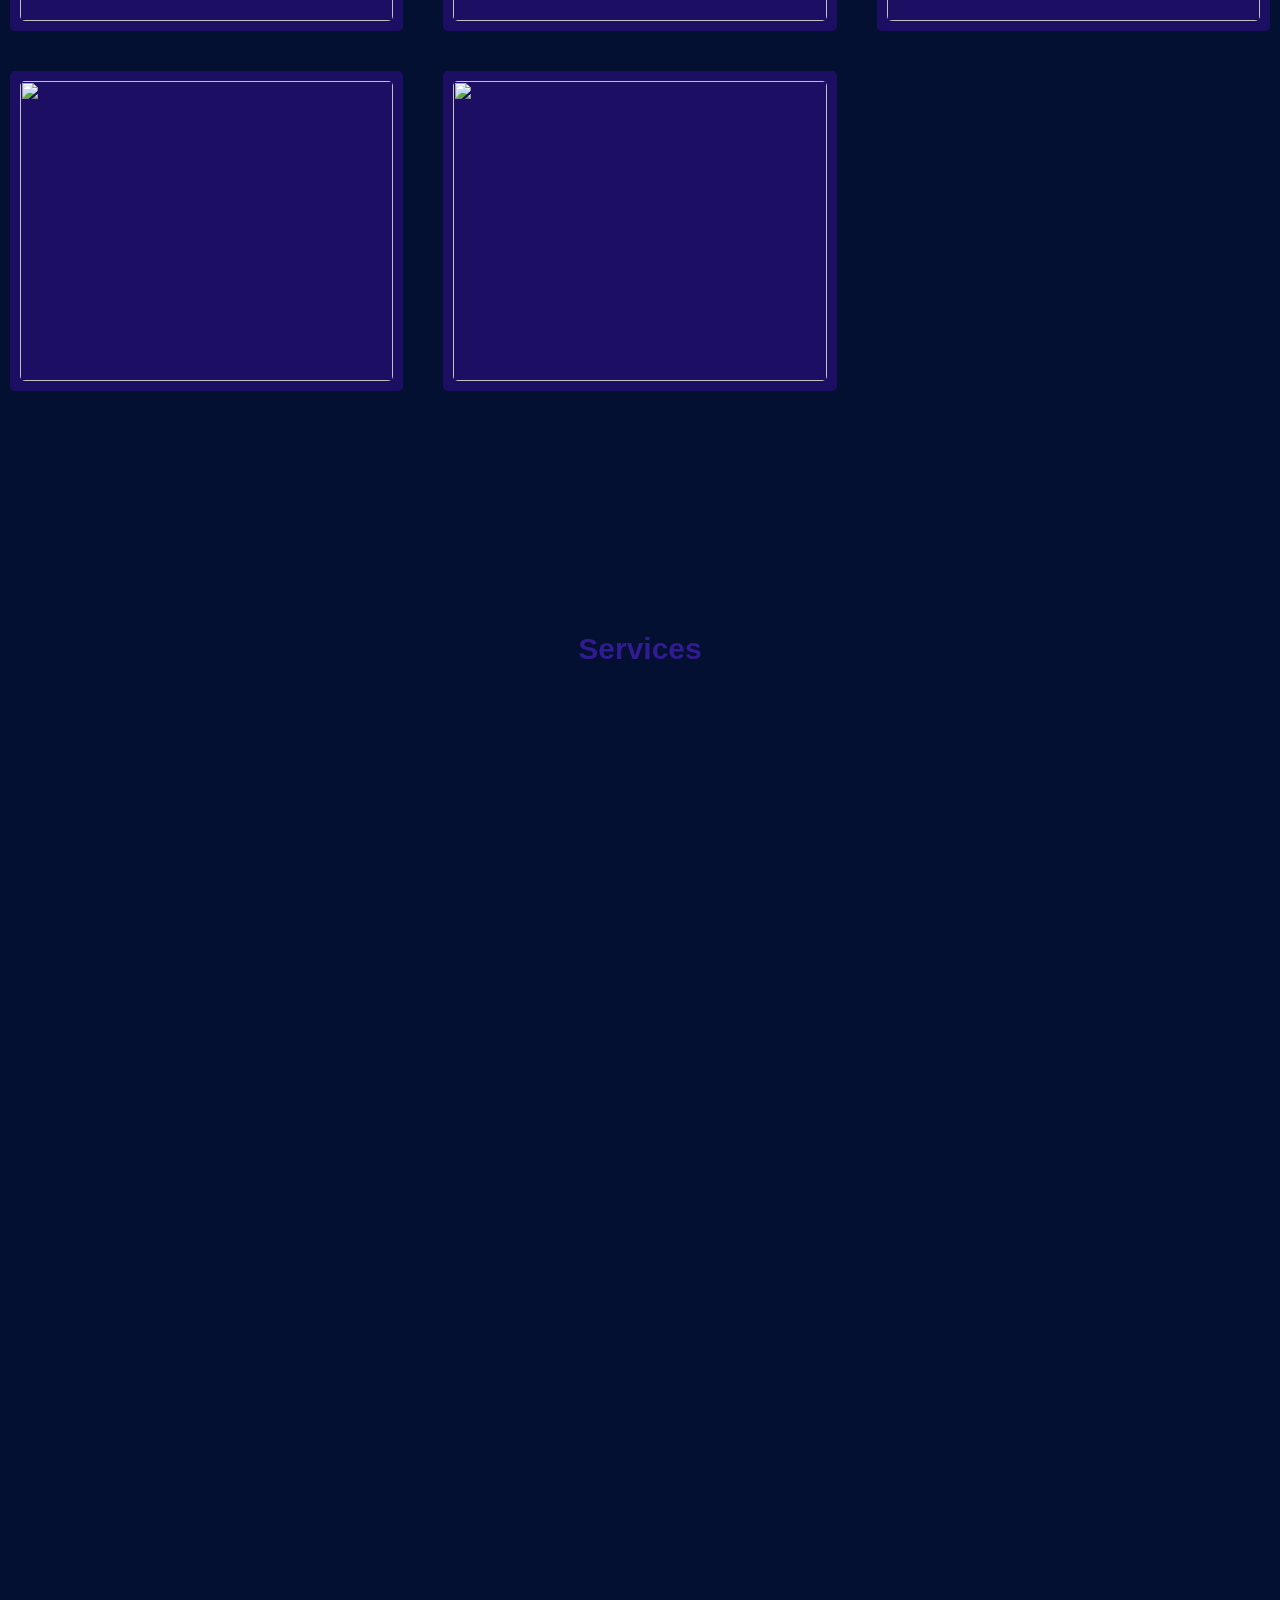
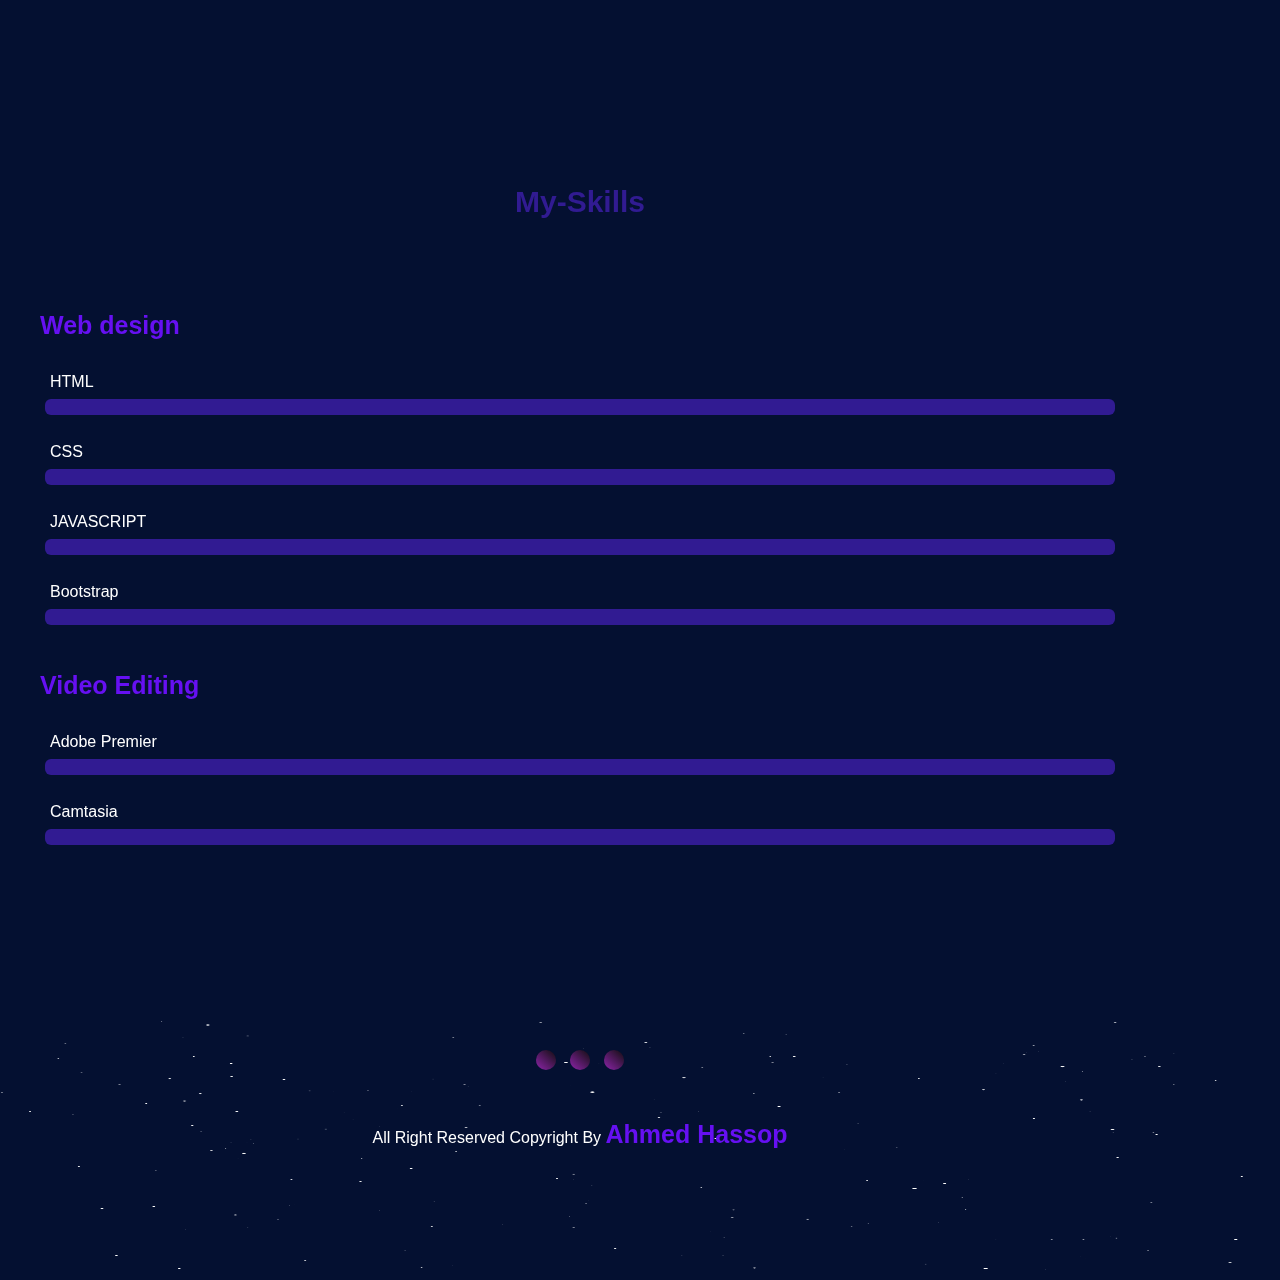
==== commit 0436135f: "update All Files" ====
--- a/index.html
+++ b/index.html
@@ -86,18 +86,14 @@
         <!-- Start About -->
         <section class="about" id="about">
         <div class="my-img">
-            <img src="./img/portfolio/my-img.jpg" alt="" />
+            <video src="./img/portfolio/animation_lmhkjk2s.mp4" loop autoplay  muted></video>
         </div>
         <div class="info">
             <div class="about-me">
             <h2>About Me</h2>
             <p>
-                I Am A Front-End Developer With 1 Year Commercial Experience, Author
-                Of JS Foundations, And Graduate Of Internet Technology. I Create
-                Successful Websites That Are Fast, Easy To Use, And Built With Best
-                Practices, And I building responsive design with /HTML
-                /CSS/JAVASCRIPT / Bootstrap/& I use git as version control. So I Can
-                Make The Website More Better And Look Good For Users
+                I Am A Front-End Developer With 1 Year Commercial Experience,
+                And Graduate Of Internet Technology. I Create Successful Websites That Are Fast, Easy To Use, And Built With Best Practices, And I building responsive design with /HTML /CSS/JAVASCRIPT / Bootstrap/& I use git as version control. So I Can Make The Website More Better And Look Good For Users
             </p>
             </div>
             <div class="skills">
@@ -424,7 +420,7 @@
         <!-- End Skills -->
 
         <!-- Start Footer -->
-        <footer>
+        <footer class="text-center">
         <canvas id="canvas"></canvas>
         <div class="container">
             <ul class="links-footer">
--- a/css/style.css
+++ b/css/style.css
@@ -18,7 +18,7 @@
 }
 
 body {
-    font-family: Arial, Helvetica, sans-serif;
+    font-family:Arial, Tahoma,sans-serif;
     margin: 0;
     padding: 0;
     background: var(--main-color);
@@ -79,10 +79,10 @@
     width: 22px;
     height: 22px;
     border-radius: 50%;
-    border: 3px solid var(--light-section);
+    border: 5px solid var(--light-section);
     user-select: none;
     cursor: pointer;
-    margin: 10px 0;
+    margin: 20px 0;
     position: relative;
 }
 .navigation-bullets .bullet .tool-tip {
@@ -122,19 +122,19 @@
     align-items: center;
     justify-content: space-between;
     flex-wrap: wrap;
-    padding:  20px;
-    box-shadow: 0px 0px 6px 1px purple;
+    padding: 25px;
+    box-shadow: 0px 2px 10px 1px var(--bs-indigo);
     z-index: 5;
     position: relative;
 }
 nav .logo {
-    color: #ff00ffbd;
+}
+nav .logo h1 {
+    color: var(--bs-indigo);
     cursor: pointer;
     font-weight: bold;
+    font-size: 30px !important;
     margin-top: -10px;
-}
-nav .logo h1 {
-    font-size: 27px !important;
 }
 nav .links {
     display: flex;
@@ -186,7 +186,7 @@
     position: relative;
     width: 20px;
     height: 14px;
-    top: -13px;
+    top: -9px;
     right: 50px;   
 }
 .bars ul li {
@@ -273,9 +273,8 @@
 }
 .landing .info h2 {
     padding: 0 0 7px 0;
-    color: var(--second-color);
+    color:  var(--bs-indigo);
     font-weight: bold;
-    font-family: cursive;
     font-size: 32px;
 }
 
@@ -329,6 +328,20 @@
     nav .btn-contact {        
         display: none;
     }
+    nav {
+    justify-content: center;
+    flex-direction: column;
+    gap: 21px;
+    flex-wrap: wrap;
+    }
+    .bars {
+        top: -3px;
+    }
+}
+@media (max-width:300px) {
+    #particles-js {
+        margin-bottom: 300px;
+    }
 }
 
 
@@ -338,7 +351,7 @@
     -moz-transition: 1s;
     -ms-transition: 1s;
     -o-transition: 1s;
-    top: 15% !important;
+    top: 22% !important;
 }
 
 /* End Media NavBar*/
@@ -358,7 +371,7 @@
     padding-bottom: 60px;
     padding-top: 60px;
     padding: 20px;
-    background: linear-gradient(81deg, var(--light-section),var(--second-color),var(--main-color));
+    background: linear-gradient(174deg, #1a0320,var(--second-color),var(--main-color));
     border-radius: 5px;
     -webkit-border-radius: 5px;
     -moz-border-radius: 5px;
@@ -368,11 +381,17 @@
 
 .about .my-img {
     flex: 1;
-}
-
-.about .my-img img {
-    box-shadow: 0px 0px 9px 0px purple;
+    margin-top: 50px;
+}
+
+.about .my-img video {
+    width: 400px;
     padding: 9px;
+    border-radius: 5px;
+    -webkit-border-radius: 5px;
+    -moz-border-radius: 5px;
+    -ms-border-radius: 5px;
+    -o-border-radius: 5px;
 }
 .about .info{
     flex: 2;
@@ -383,8 +402,9 @@
 }
 .about .info .about-me h2 {
     padding: 20px;
-    color: purple;
-    font-size: 30px;
+    color: var(--bs-indigo);
+    font-size: 32px;
+    font-weight: bold;
 }   
 .about .info .about-me p {
     line-height: 1.6;
@@ -395,10 +415,10 @@
     padding: 15px;
 }
 .about .skills h3 {
-    font-size: 30px;
-    color: var(--light-section);
-    font-family: cursive;
+    font-size: 32px;
+    color: var(--bs-indigo);
     padding: 0 0 20px 0;
+    font-weight: bold;
 }
 .about .skills ul {
     display: flex;
@@ -422,6 +442,20 @@
         margin: auto;
         text-align: center;
     }
+    .about .my-img video {
+        width: 200px;
+    }
+}
+@media (max-width:992px) {
+    .about .skills h3 {
+        text-align: center;
+    }
+    .about .skills ul {
+        display: flex;
+        flex-direction: column;
+        flex-wrap: wrap;
+    }
+
 }
 /* End Media About Section  */
 
@@ -439,8 +473,8 @@
 .timeline-links li {
     position: relative;
     cursor: pointer;
-    color: #6043e3;
-    font-size: 20px;
+    color: var(--bs-indigo);
+    font-size: 25px;
     font-weight: bold;
 }
 .timeline-links li.active {
@@ -553,6 +587,7 @@
     color: var(--second-color);
     padding: 10px;
     font-size: 30px;
+    font-weight: bold;
 }
 .recent-work h2 span {
     display: block;
@@ -562,11 +597,11 @@
 
 .recent-work .gallery {
     display: grid;
-    grid-template-columns: repeat(auto-fill,minmax(300px,1fr));
+    grid-template-columns: repeat(auto-fill,minmax(350px,1fr));
     gap: 20px;
 }
 .recent-work .gallery .project {
-    background-color: #5f04a0;
+    background-color: #6610f242;
     margin: 10px;
     position: relative;
     padding: 10px;
@@ -586,7 +621,7 @@
 }
 .recent-work .gallery .project img {
     width: 100%;
-    height: 200px;
+    height: 300px;
     border-radius: 5px;
     -webkit-border-radius: 5px;
     -moz-border-radius: 5px;
@@ -680,7 +715,7 @@
 /* Start Media Gallery Section  */
 @media (max-width:767px) {
     .recent-work .gallery {
-        grid-template-columns: repeat(auto-fill,minmax(200px,1fr));
+        grid-template-columns: repeat(auto-fill,minmax(250px,1fr));
         width: 90%;
         margin: auto;
     }
@@ -698,6 +733,7 @@
     color: var(--second-color);
     padding: 10px;
     font-size: 30px;
+    font-weight: bold;
 }
 .services h2 span {
     display: block;
@@ -707,7 +743,7 @@
 
 .services .boxes {
     display: grid;
-    grid-template-columns: repeat(auto-fill,minmax(250px,1fr));
+    grid-template-columns: repeat(auto-fill,minmax(350px,1fr));
     gap: 20px;
 }
 .services .boxes .box {
@@ -788,6 +824,7 @@
     color: var(--second-color);
     padding: 10px;
     font-size: 30px;
+    font-weight: bold;
 }
 .skills-section h2 span {
     display: block;
@@ -801,7 +838,7 @@
 }
 .web-design h3,
 .video-edit h3{
-    color: var(--img-bg);
+    color: var(--bs-indigo);
     padding: 10px;
     font-size: 25px;
     font-weight: bold;
@@ -878,8 +915,9 @@
     display: block;
 }
 footer  span a {
-    color: #5f04a0;
+    color: var(--bs-indigo);
     font-size: 25px;
+    font-weight: bold;
 }
 /* End Footer */
 
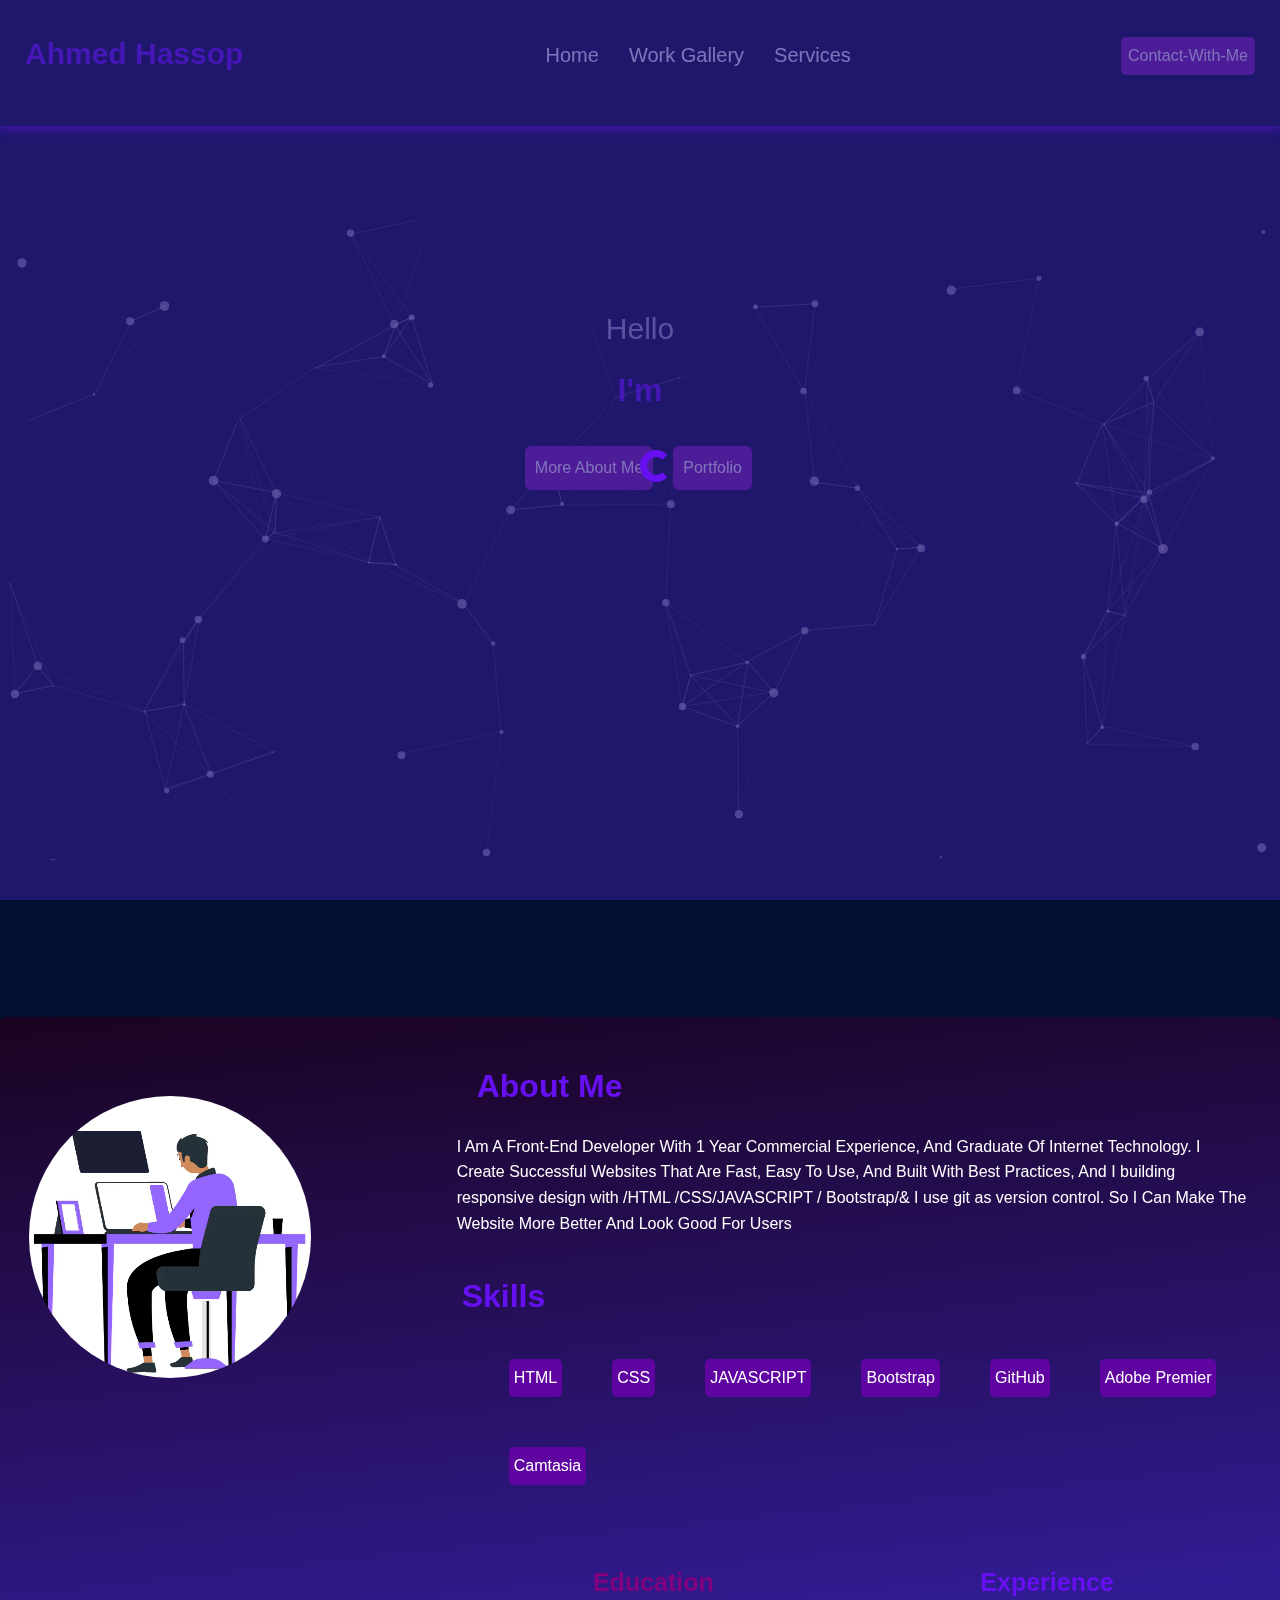
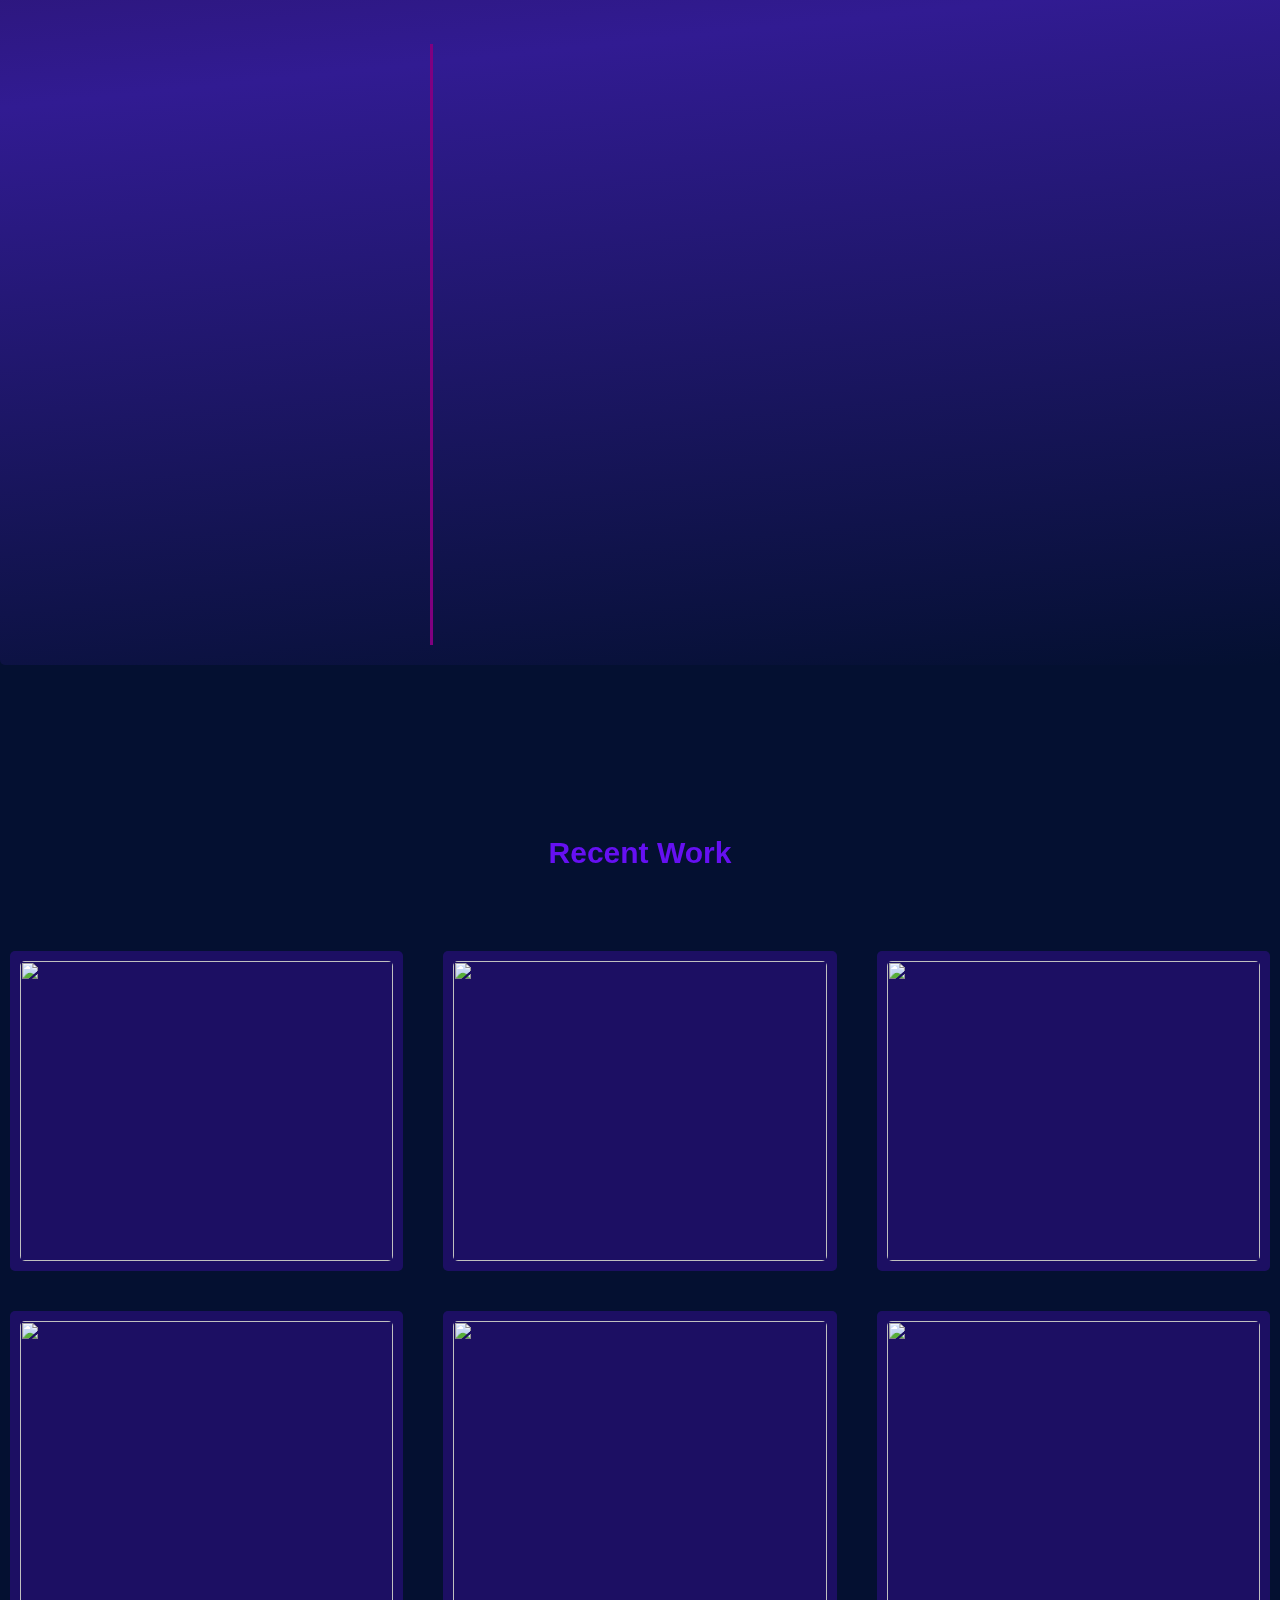
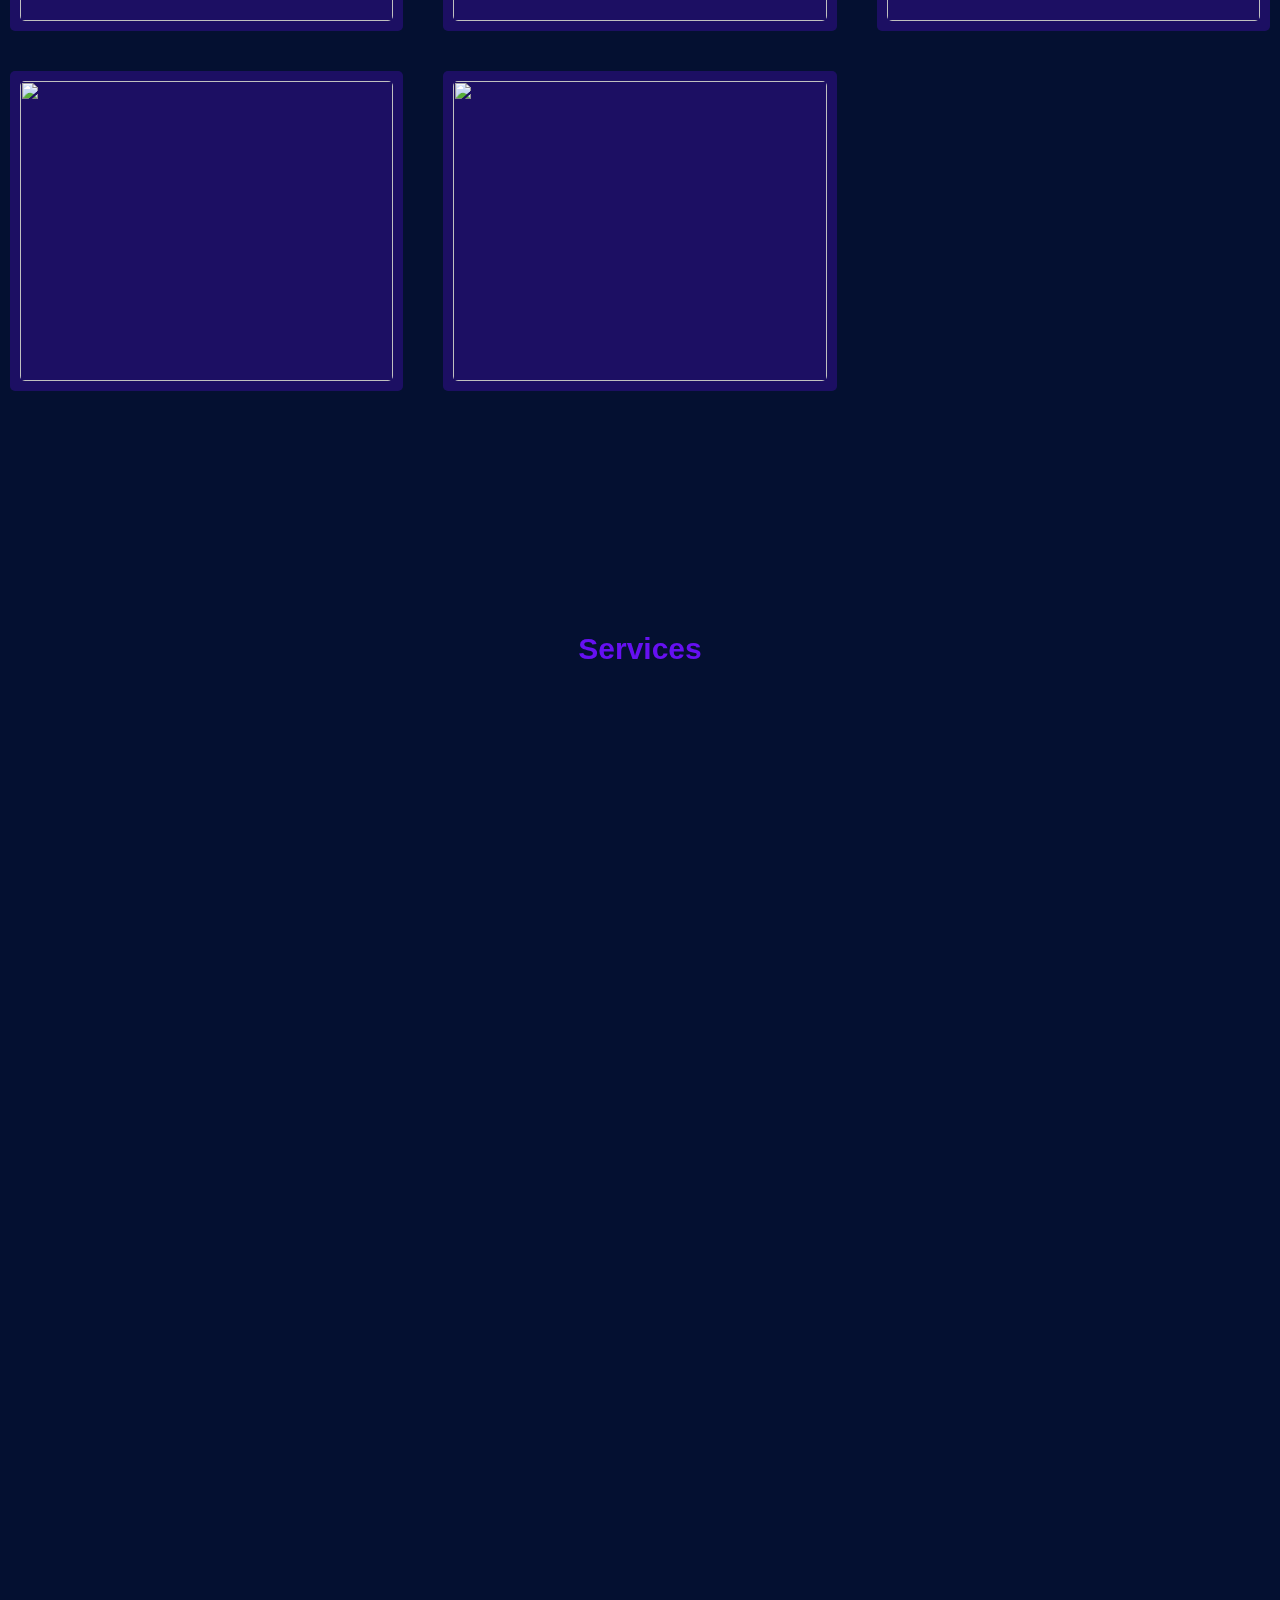
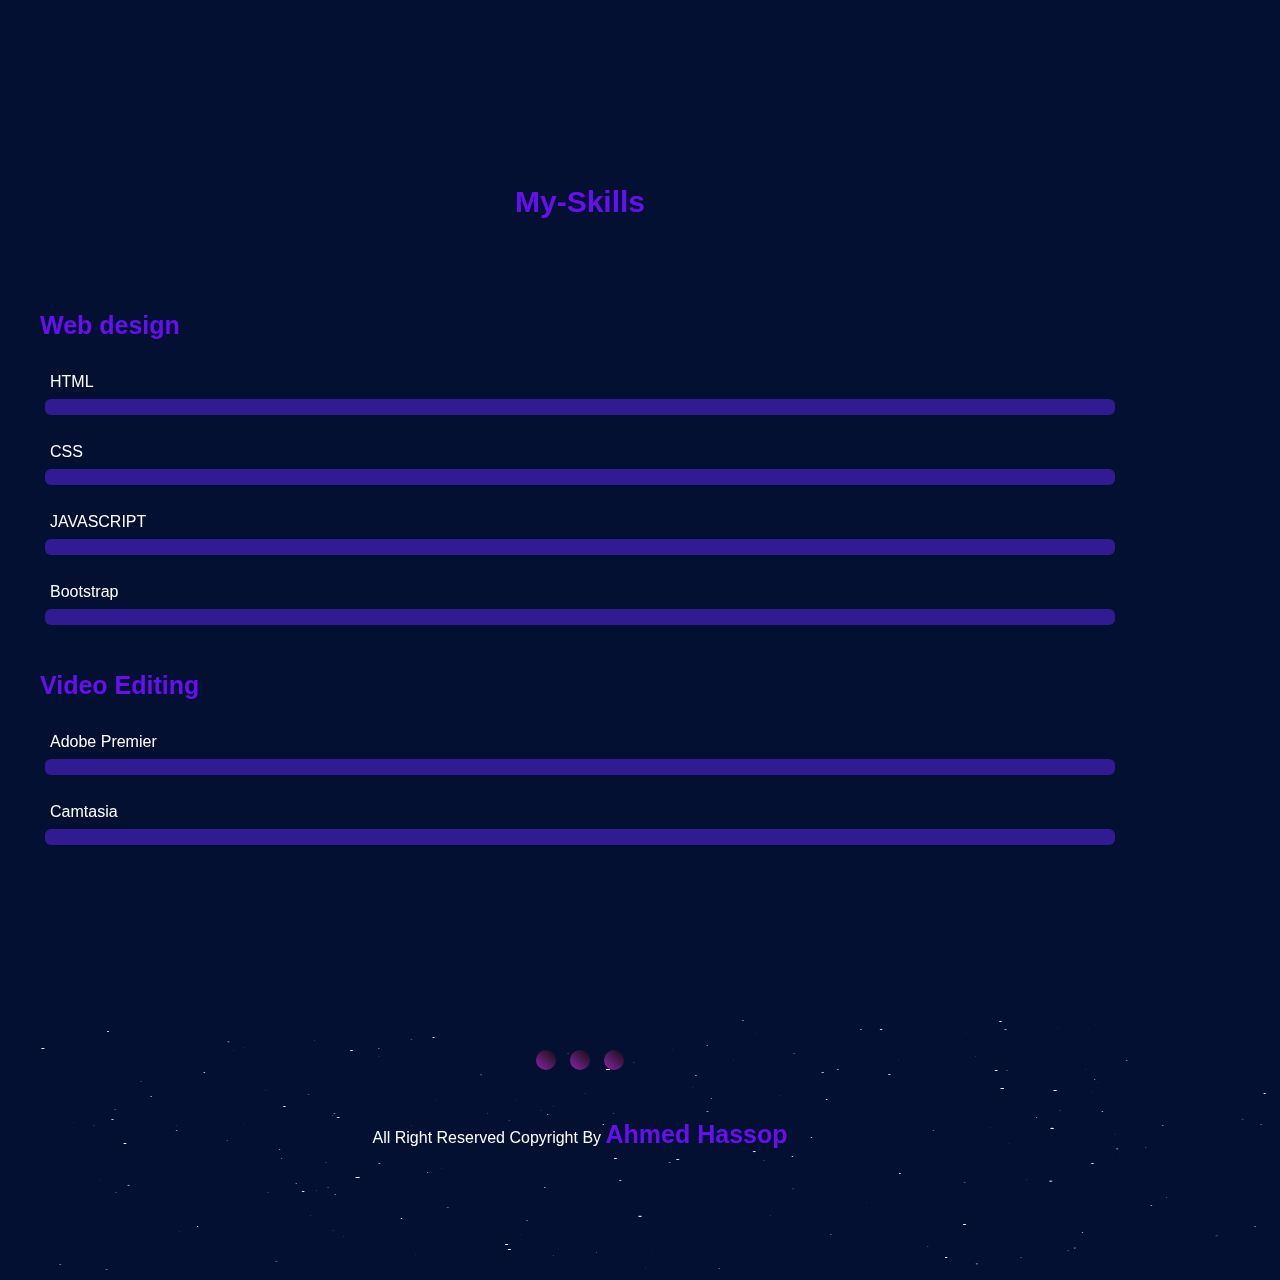
==== commit 4a7d37f0: "update All files" ====
--- a/index.html
+++ b/index.html
@@ -5,6 +5,7 @@
         <meta name="viewport" content="width=device-width, initial-scale=1.0">
         <meta name="description" content="Portfolio Ahmed Hassop Contact Me My-work Front-End-Developer " />
         <title>Ahmed Hassop Portfolio Website</title>
+        <link rel="icon" href="img/portfolio/my-img.jpg">
         <link rel="preconnect" href="https://fonts.googleapis.com">
     <link rel="preconnect" href="https://fonts.gstatic.com" crossorigin>
     <link href="https://fonts.googleapis.com/css2?family=Open+Sans:ital,wght@0,400;0,600;1,300;1,400;1,800&display=swap" rel="stylesheet">
@@ -52,7 +53,7 @@
             <li><a href="#services">Services</a></li>
         </ul>
         <div class="btn-contact">
-            <a href="https://www.linkedin.com/in/ahmed-hassop" target="_blank"
+            <a href="https://www.linkedin.com/in/ahmed-hassop" target="_blank" aria-label="Contact With Me"
             >Contact-With-Me</a
             >
         </div>
@@ -67,26 +68,30 @@
         <!-- End Nav -->
 
         <!-- Start Canvas -->
-        <section id="particles-js" id="home">
-        <div class="landing">
-            <div class="info">
-            <small>Hello</small>
-            <h2 class="my-name">I'm</h2>
-            <div class="btn-s">
-                <a href="https://www.linkedin.com/in/ahmed-hassop" target="_blank"
-                >More About Me</a
-                >
-                <a href="index.html">Portfolio</a>
-            </div>
-            </div>
-        </div>
+        <section class="particles-js">
+            <div id="particles-js">
+                <div class="landing">
+                    <div class="info">
+                <small>Hello</small>
+                <h2 class="my-name">I'm</h2>
+                <div class="btn-s">
+                    <a href="https://www.linkedin.com/in/ahmed-hassop" target="_blank" aria-label="Contact With Me"
+                    >More About Me</a
+                    >
+                    <a href="index.html">Portfolio</a>
+                </div>
+                </div>
+            </div>
+            </div>
         </section>
         <!-- End Canvas -->
 
         <!-- Start About -->
         <section class="about" id="about">
         <div class="my-img">
-            <video src="./img/portfolio/animation_lmhkjk2s.mp4" loop autoplay  muted></video>
+            <video src="./img/portfolio/animation_lmhkjk2s.mp4" loop autoplay muted >
+                <track src="captions_en.vtt" kind="captions" srclang="en" label="english_captions">
+            </video>
         </div>
         <div class="info">
             <div class="about-me">
@@ -194,12 +199,12 @@
                 <i class="fa-regular fa-eye view-img"></i>
                 <a
                 href="https://alfa155518.github.io/E-commerce-Fruits-And-Vegetables/"
-                target="_blank"
+                target="_blank" aria-label="Read more about Seminole tax hike"
                 ><i class="fa-solid fa-earth-americas"></i
                 ></a>
                 <a
                 href="https://github.com/alfa155518/E-commerce-Fruits-And-Vegetables"
-                target="_blank"
+                target="_blank" aria-label="Read more about Seminole tax hike"
                 ><i class="fa-solid fa-code-branch"></i
                 ></a>
             </div>
@@ -208,10 +213,10 @@
             <img src="" alt="" data-src="img/portfolio/2.jpg" />
             <div class="links">
                 <i class="fa-regular fa-eye view-img"></i>
-                <a href="https://alfa155518.github.io/E-commerce/" target="_blank"
-                ><i class="fa-solid fa-earth-americas"></i
-                ></a>
-                <a href="https://github.com/alfa155518/E-commerce" target="_blank"
+                <a href="https://alfa155518.github.io/E-commerce/" target="_blank" aria-label="Read more about Seminole tax hike"
+                ><i class="fa-solid fa-earth-americas"></i
+                ></a>
+                <a href="https://github.com/alfa155518/E-commerce" target="_blank" aria-label="Read more about Seminole tax hike"
                 ><i class="fa-solid fa-code-branch"></i
                 ></a>
             </div>
@@ -222,10 +227,10 @@
                 <i class="fa-regular fa-eye view-img"></i>
                 <a
                 href="https://alfa155518.github.io/CRUD-Project/index.html"
-                target="_blank"
-                ><i class="fa-solid fa-earth-americas"></i
-                ></a>
-                <a href="https://github.com/alfa155518/CRUD-Project" target="_blank"
+                target="_blank" aria-label="Read more about Seminole tax hike"
+                ><i class="fa-solid fa-earth-americas"></i
+                ></a>
+                <a href="https://github.com/alfa155518/CRUD-Project" target="_blank" aria-label="Read more about Seminole tax hike"
                 ><i class="fa-solid fa-code-branch"></i
                 ></a>
             </div>
@@ -236,12 +241,12 @@
                 <i class="fa-regular fa-eye view-img"></i>
                 <a
                 href="https://alfa155518.github.io/Weathr-any-weare-/"
-                target="_blank"
+                target="_blank" aria-label="Read more about Seminole tax hike"
                 ><i class="fa-solid fa-earth-americas"></i
                 ></a>
                 <a
                 href="https://github.com/alfa155518/Weathr-any-weare-"
-                target="_blank"
+                target="_blank" aria-label="Read more about Seminole tax hike"
                 ><i class="fa-solid fa-code-branch"></i
                 ></a>
             </div>
@@ -250,10 +255,10 @@
             <img src="" alt="" data-src="img/portfolio/5.jpg" />
             <div class="links">
                 <i class="fa-regular fa-eye view-img"></i>
-                <a href="https://alfa155518.github.io/Wodex/" target="_blank"
-                ><i class="fa-solid fa-earth-americas"></i
-                ></a>
-                <a href="https://github.com/alfa155518/Wodex" target="_blank"
+                <a href="https://alfa155518.github.io/Wodex/" target="_blank" aria-label="Read more about Seminole tax hike"
+                ><i class="fa-solid fa-earth-americas"></i
+                ></a>
+                <a href="https://github.com/alfa155518/Wodex" target="_blank" aria-label="Read more about Seminole tax hike"
                 ><i class="fa-solid fa-code-branch"></i
                 ></a>
             </div>
@@ -262,10 +267,10 @@
             <img src="" alt="" data-src="img/portfolio/6.jpg" />
             <div class="links">
                 <i class="fa-regular fa-eye view-img"></i>
-                <a href="https://alfa155518.github.io/travel/" target="_blank"
-                ><i class="fa-solid fa-earth-americas"></i
-                ></a>
-                <a href="https://github.com/alfa155518/travel" target="_blank"
+                <a href="https://alfa155518.github.io/travel/" target="_blank" aria-label="Read more about Seminole tax hike"
+                ><i class="fa-solid fa-earth-americas"></i
+                ></a>
+                <a href="https://github.com/alfa155518/travel" target="_blank" aria-label="Read more about Seminole tax hike"
                 ><i class="fa-solid fa-code-branch"></i
                 ></a>
             </div>
@@ -274,10 +279,10 @@
             <img src="" alt="" data-src="img/portfolio/7.jpg" />
             <div class="links">
                 <i class="fa-regular fa-eye view-img"></i>
-                <a href="https://alfa155518.github.io/Emage-Editor/" target="_blank"
-                ><i class="fa-solid fa-earth-americas"></i
-                ></a>
-                <a href="https://github.com/alfa155518/Emage-Editor" target="_blank"
+                <a href="https://alfa155518.github.io/Emage-Editor/" target="_blank" aria-label="Read more about Seminole tax hike"
+                ><i class="fa-solid fa-earth-americas"></i
+                ></a>
+                <a href="https://github.com/alfa155518/Emage-Editor" target="_blank" aria-label="Read more about Seminole tax hike"
                 ><i class="fa-solid fa-code-branch"></i
                 ></a>
             </div>
@@ -286,10 +291,10 @@
             <img src="" alt="" data-src="img/portfolio/8.jpg" />
             <div class="links">
                 <i class="fa-regular fa-eye view-img"></i>
-                <a href="https://alfa155518.github.io/quiz-app/" target="_blank"
-                ><i class="fa-solid fa-earth-americas"></i
-                ></a>
-                <a href="https://github.com/alfa155518/quiz-app" target="_blank"
+                <a href="https://alfa155518.github.io/quiz-app/" target="_blank" aria-label="Read more about Seminole tax hike"
+                ><i class="fa-solid fa-earth-americas"></i
+                ></a>
+                <a href="https://github.com/alfa155518/quiz-app" target="_blank" aria-label="Read more about Seminole tax hike"
                 ><i class="fa-solid fa-code-branch"></i
                 ></a>
             </div>
@@ -425,17 +430,17 @@
         <div class="container">
             <ul class="links-footer">
             <li>
-                <a href="https://www.facebook.com/Alfa01555" target="_blank"
+                <a href="https://www.facebook.com/Alfa01555" target="_blank" aria-label="Contact With Me"
                 ><i class="fa-brands fa-facebook"></i
                 ></a>
             </li>
             <li>
-                <a href="https://github.com/alfa155518" target="_blank"
+                <a href="https://github.com/alfa155518" target="_blank" aria-label="Contact With Me"
                 ><i class="fa-brands fa-github"></i
                 ></a>
             </li>
             <li>
-                <a href="https://www.linkedin.com/in/ahmed-hassop" target="_blank"
+                <a href="https://www.linkedin.com/in/ahmed-hassop" target="_blank" aria-label="Contact With Me"
                 ><i class="fa-brands fa-linkedin"></i
                 ></a>
             </li>
--- a/css/style.css
+++ b/css/style.css
@@ -68,12 +68,12 @@
 .navigation-bullets {
     position: fixed;
     z-index: 1000;
-    right: -15px;
+    right: -7px;
     top: 50%;
     transform: translateY(-50%);
     width: 50px;
     display: none;
-    
+    overflow: hidden;
 }
 .navigation-bullets .bullet {
     width: 22px;
@@ -126,8 +126,6 @@
     box-shadow: 0px 2px 10px 1px var(--bs-indigo);
     z-index: 5;
     position: relative;
-}
-nav .logo {
 }
 nav .logo h1 {
     color: var(--bs-indigo);
@@ -177,7 +175,6 @@
 }
 nav .btn-contact a {
     color: #FFF;
-    font-family: cursive;
 }
 .bars {
     padding: 5px;
@@ -251,6 +248,7 @@
 /* End Nav */
 
 /* Canvas Element */
+
 #particles-js{
     position: relative;
     height: 100%;
@@ -258,9 +256,14 @@
     top: 0;
 }
 /* Start Landing */
+.landing-mobile {
+    position: relative;
+    top: 300px;
+    text-align: center;
+}
 .landing {
     position: relative;
-    top: 231px;
+    top: 300px;
     text-align: center;
 }
 .landing .info small {
@@ -385,13 +388,13 @@
 }
 
 .about .my-img video {
-    width: 400px;
+    width: 300px;
     padding: 9px;
-    border-radius: 5px;
-    -webkit-border-radius: 5px;
-    -moz-border-radius: 5px;
-    -ms-border-radius: 5px;
-    -o-border-radius: 5px;
+    border-radius: 50%;
+    -webkit-border-radius: 50%;
+    -moz-border-radius: 50%;
+    -ms-border-radius: 50%;
+    -o-border-radius: 50%;
 }
 .about .info{
     flex: 2;
@@ -451,11 +454,15 @@
         text-align: center;
     }
     .about .skills ul {
-        display: flex;
-        flex-direction: column;
-        flex-wrap: wrap;
-    }
-
+        display: grid;
+        grid-template-columns: repeat(auto-fill,minmax(100px,1fr));
+        gap: 20px;
+        text-align: center;
+        place-items:center ;
+    }
+    .about .skills ul li {
+        width: max-content;
+    }
 }
 /* End Media About Section  */
 
@@ -584,7 +591,7 @@
 .recent-work h2 {
     text-align: center;
     margin: 20px 0;
-    color: var(--second-color);
+    color: var(--bs-indigo);
     padding: 10px;
     font-size: 30px;
     font-weight: bold;
@@ -730,7 +737,7 @@
 .services h2 {
     text-align: center;
     margin: 20px 0;
-    color: var(--second-color);
+    color: var(--bs-indigo);
     padding: 10px;
     font-size: 30px;
     font-weight: bold;
@@ -821,7 +828,7 @@
 .skills-section h2 {
     text-align: center;
     margin: 20px 0;
-    color: var(--second-color);
+    color: var(--bs-indigo);
     padding: 10px;
     font-size: 30px;
     font-weight: bold;
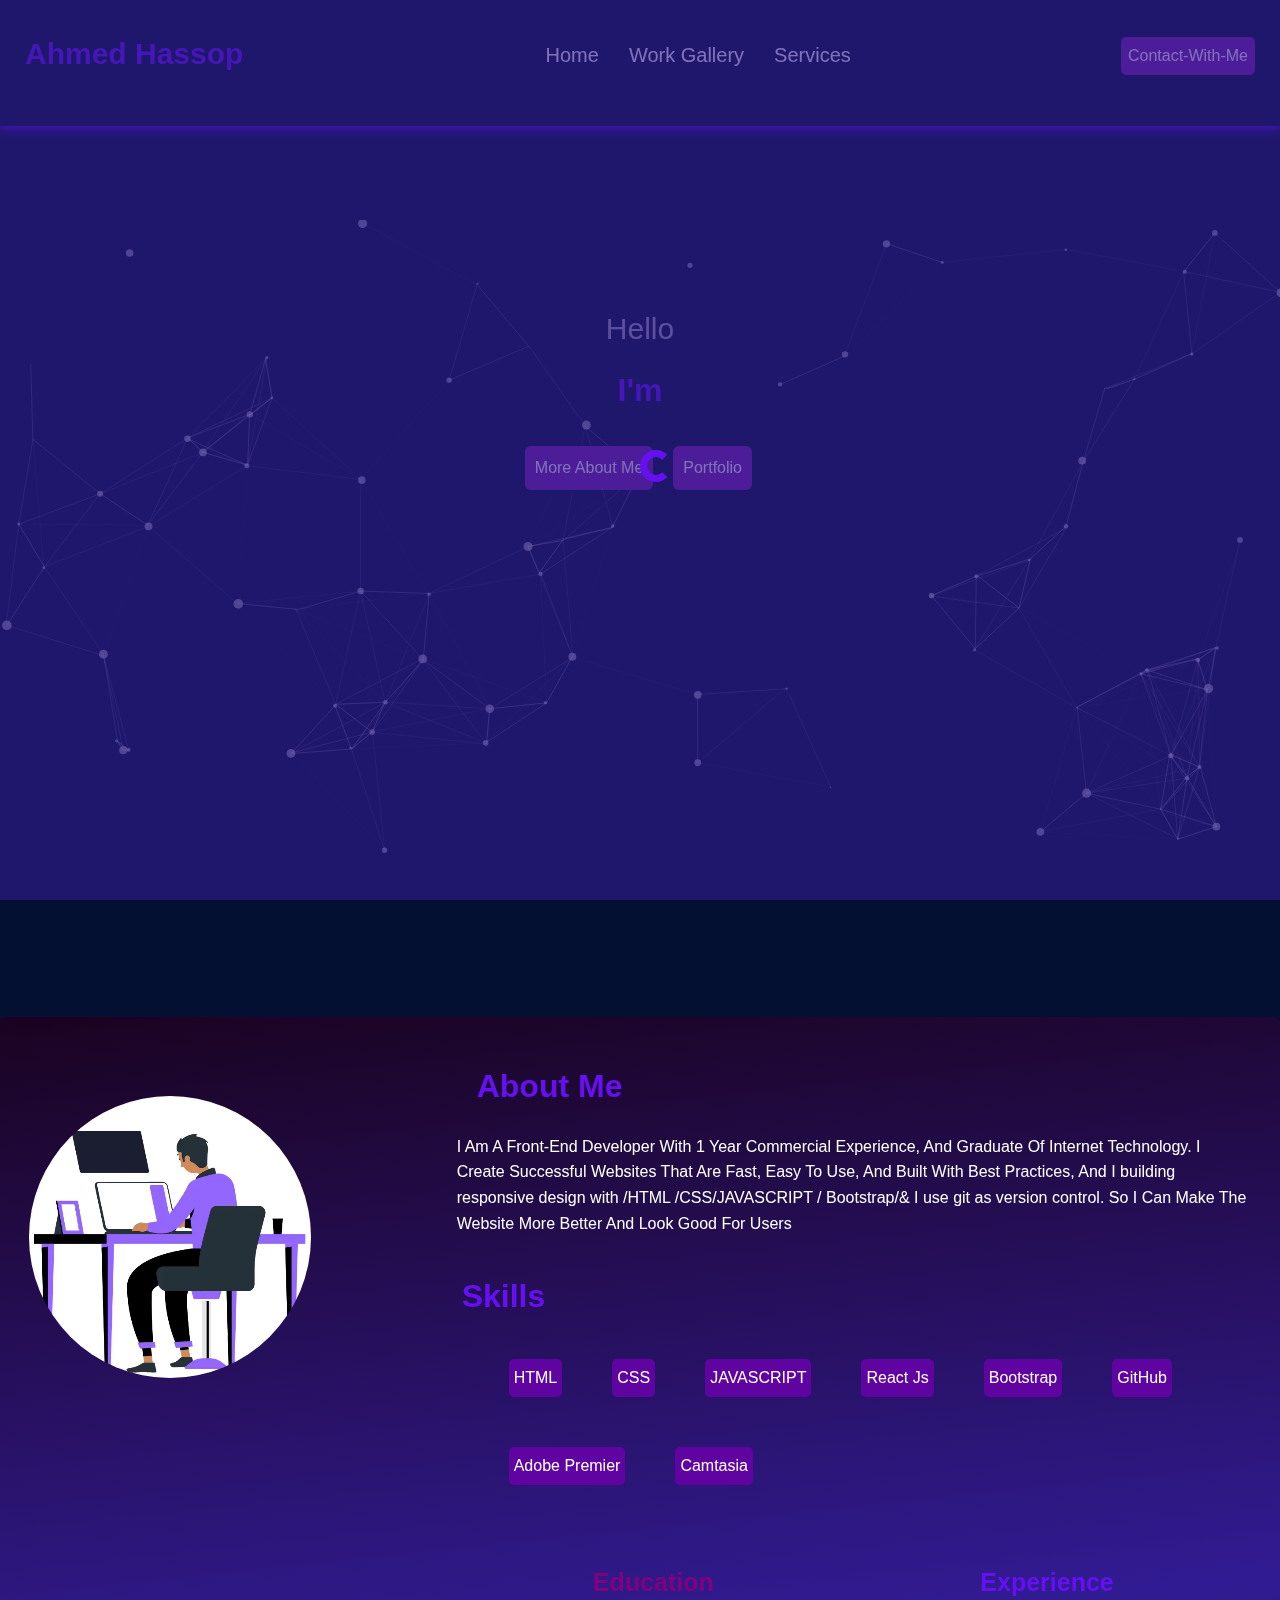
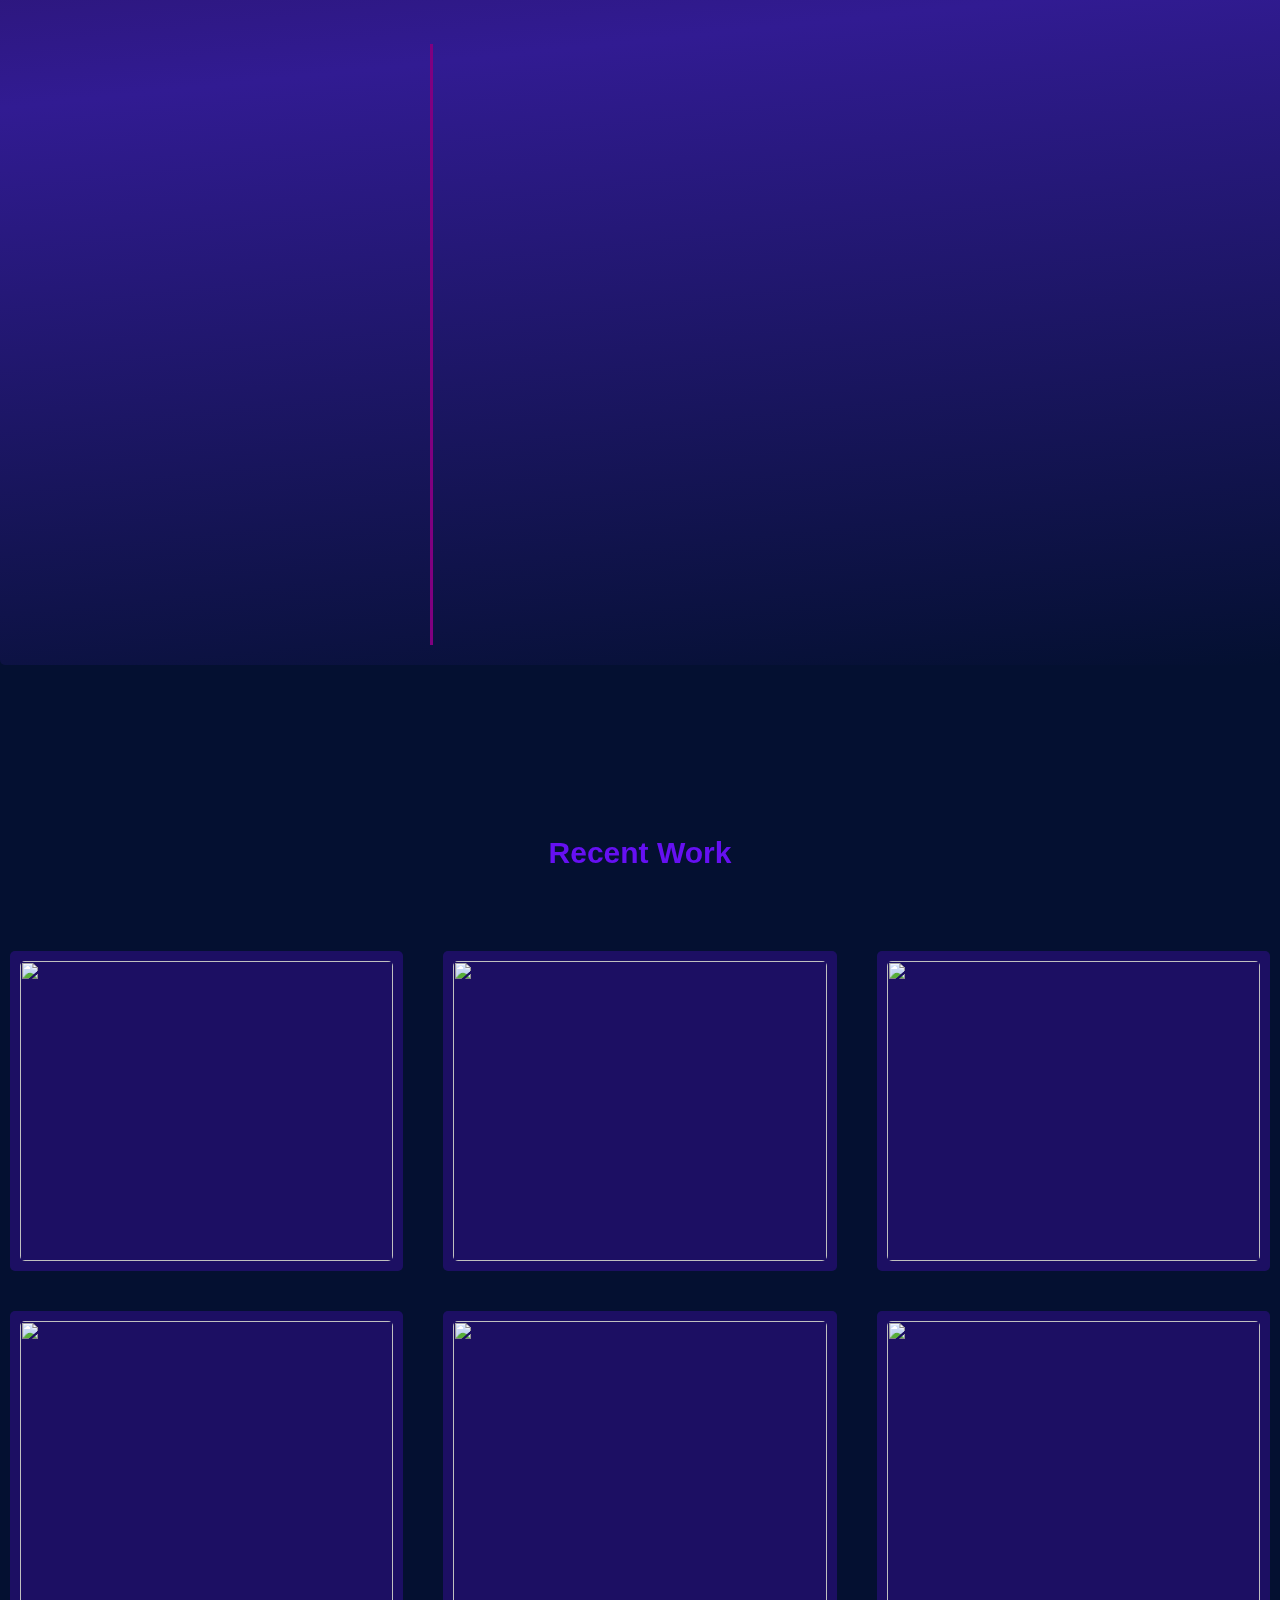
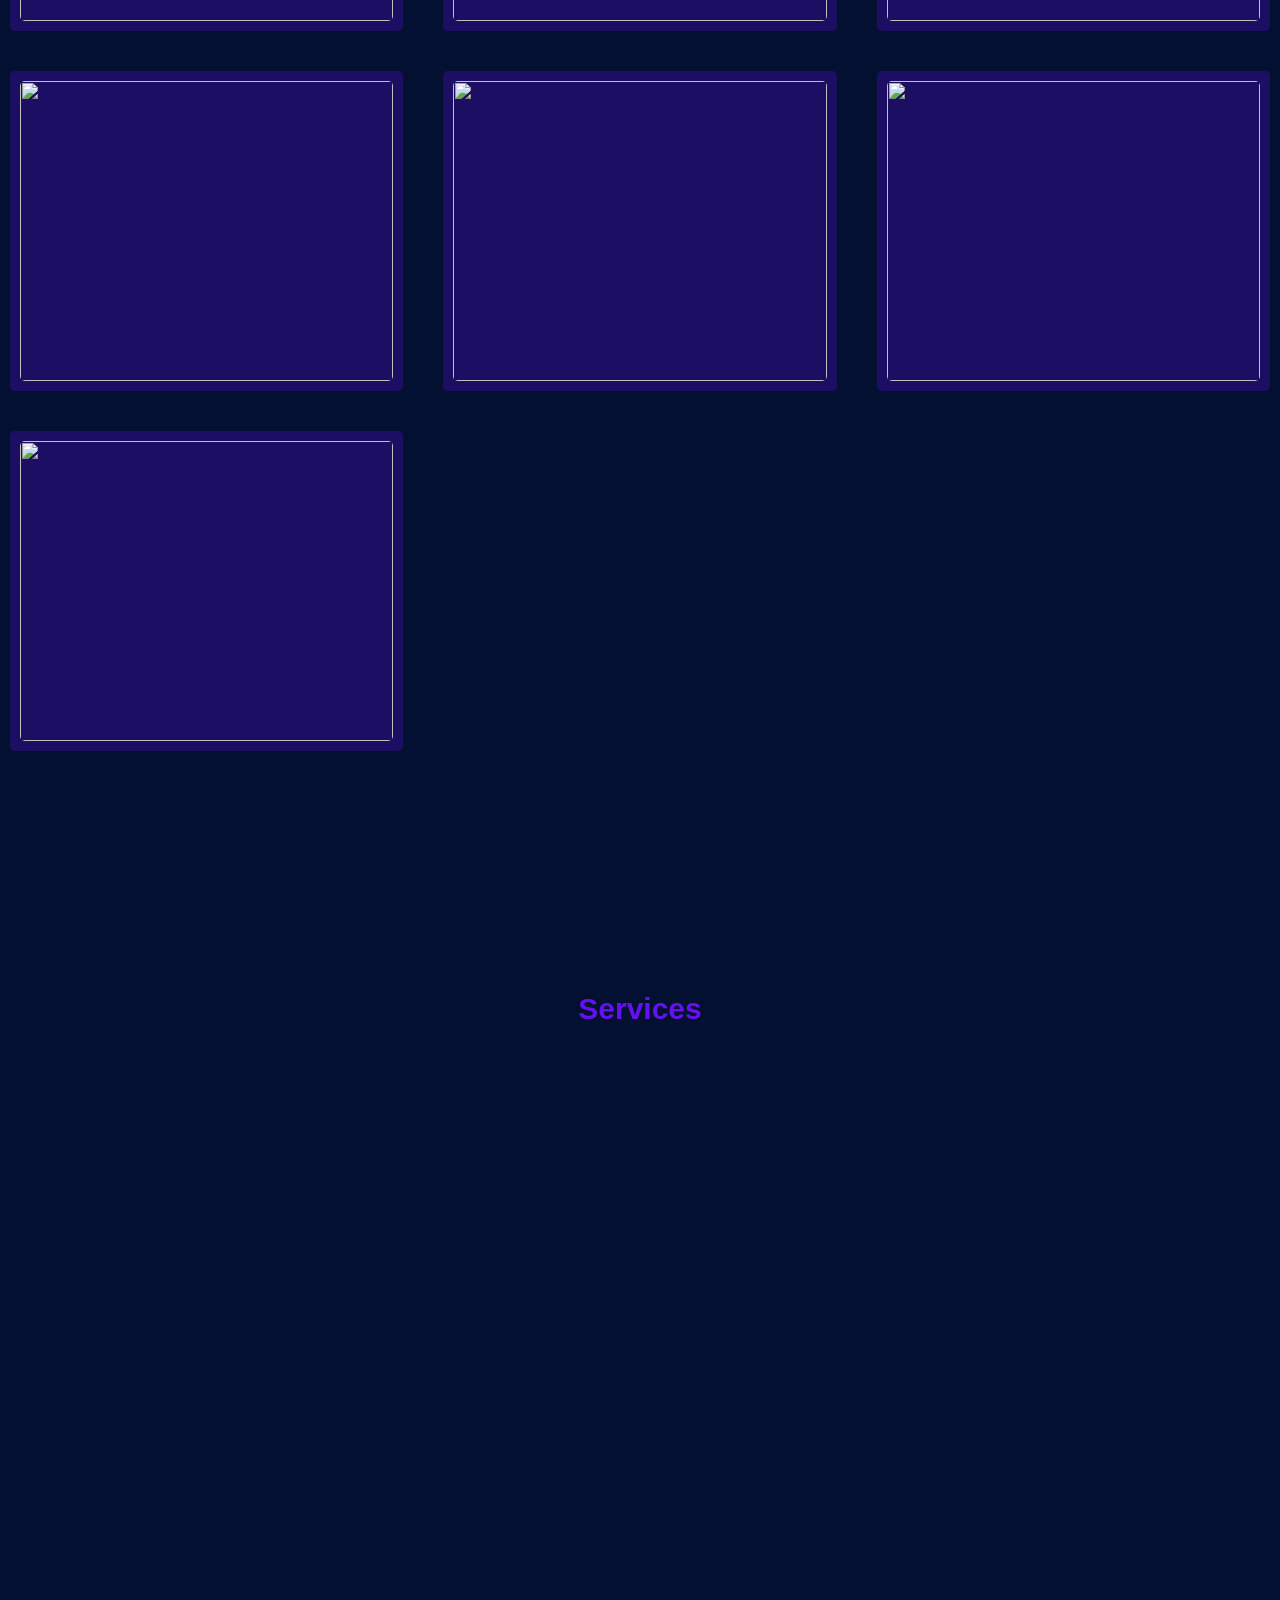
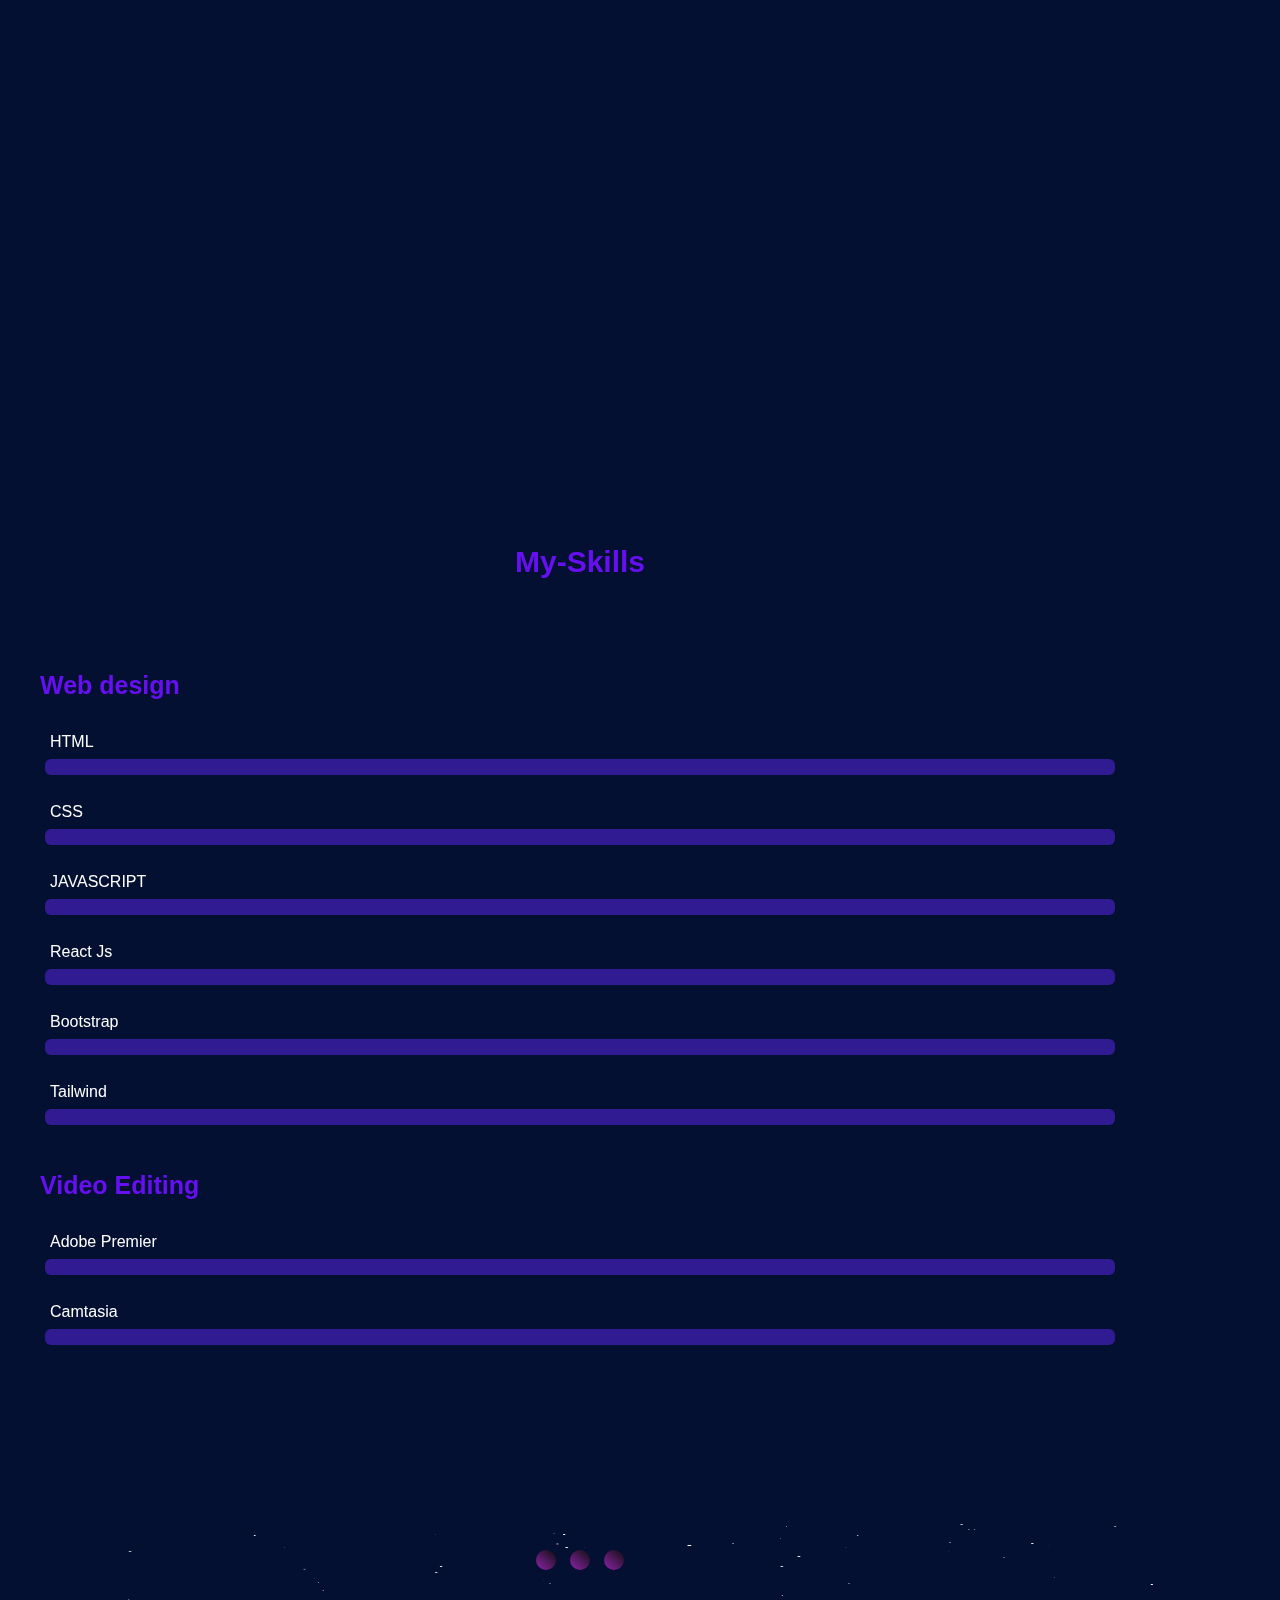
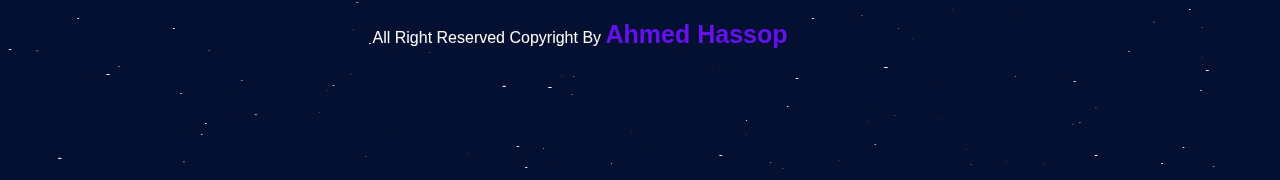
==== commit 8305e8a0: "add new project in section projects" ====
--- a/index.html
+++ b/index.html
@@ -107,6 +107,7 @@
                 <li>HTML</li>
                 <li>CSS</li>
                 <li>JAVASCRIPT</li>
+                <li>React Js</li>
                 <li>Bootstrap</li>
                 <li>GitHub</li>
                 <li>Adobe Premier</li>
@@ -164,7 +165,7 @@
                 <strong>1/10/2022</strong>
                 <h3>Started To Learn Front-End-Developer & Video Editing</h3>
                 <p>
-                    After that, learn Javascript, and then learn to use version
+                    After that, learn Javascript & React Js, and then learn to use version
                     control such as Git-Hub I was able to learn editing programs
                     such as Adobe Premier Pro & Camtasia.
                 </p>
@@ -295,6 +296,31 @@
                 ><i class="fa-solid fa-earth-americas"></i
                 ></a>
                 <a href="https://github.com/alfa155518/quiz-app" target="_blank" aria-label="Read more about Seminole tax hike"
+                ><i class="fa-solid fa-code-branch"></i
+                ></a>
+            </div>
+            </div>
+
+            <div class="project">
+            <img src="" alt="" data-src="img/portfolio/9.png" />
+            <div class="links">
+                <i class="fa-regular fa-eye view-img"></i>
+                <a href="https://alfa155518.github.io/budget-calculator-react/" target="_blank" aria-label="Read more about Seminole tax hike"
+                ><i class="fa-solid fa-earth-americas"></i
+                ></a>
+                <a href="https://github.com/alfa155518/budget-calculator-react" target="_blank" aria-label="Read more about Seminole tax hike"
+                ><i class="fa-solid fa-code-branch"></i
+                ></a>
+            </div>
+            </div>
+            <div class="project">
+            <img src="" alt="" data-src="img/portfolio/10.jpg" />
+            <div class="links">
+                <i class="fa-regular fa-eye view-img"></i>
+                <a href="https://alfa155518.github.io/E-commerce-shop/" target="_blank" aria-label="Read more about Seminole tax hike"
+                ><i class="fa-solid fa-earth-americas"></i
+                ></a>
+                <a href="https://github.com/alfa155518/E-commerce-shop" target="_blank" aria-label="Read more about Seminole tax hike"
                 ><i class="fa-solid fa-code-branch"></i
                 ></a>
             </div>
@@ -395,13 +421,25 @@
             <div class="progress-content">
                 <span>JAVASCRIPT</span>
                 <div class="progress">
-                <div class="progress-bar" data-width="85%">85%</div>
+                <div class="progress-bar" data-width="85%">90%</div>
+                </div>
+            </div>
+            <div class="progress-content">
+                <span>React Js</span>
+                <div class="progress">
+                <div class="progress-bar" data-width="85%">95%</div>
                 </div>
             </div>
             <div class="progress-content">
                 <span>Bootstrap</span>
                 <div class="progress">
                 <div class="progress-bar" data-width="80%">80%</div>
+                </div>
+            </div>
+            <div class="progress-content">
+                <span>Tailwind</span>
+                <div class="progress">
+                <div class="progress-bar" data-width="90%">90%</div>
                 </div>
             </div>
             </div>
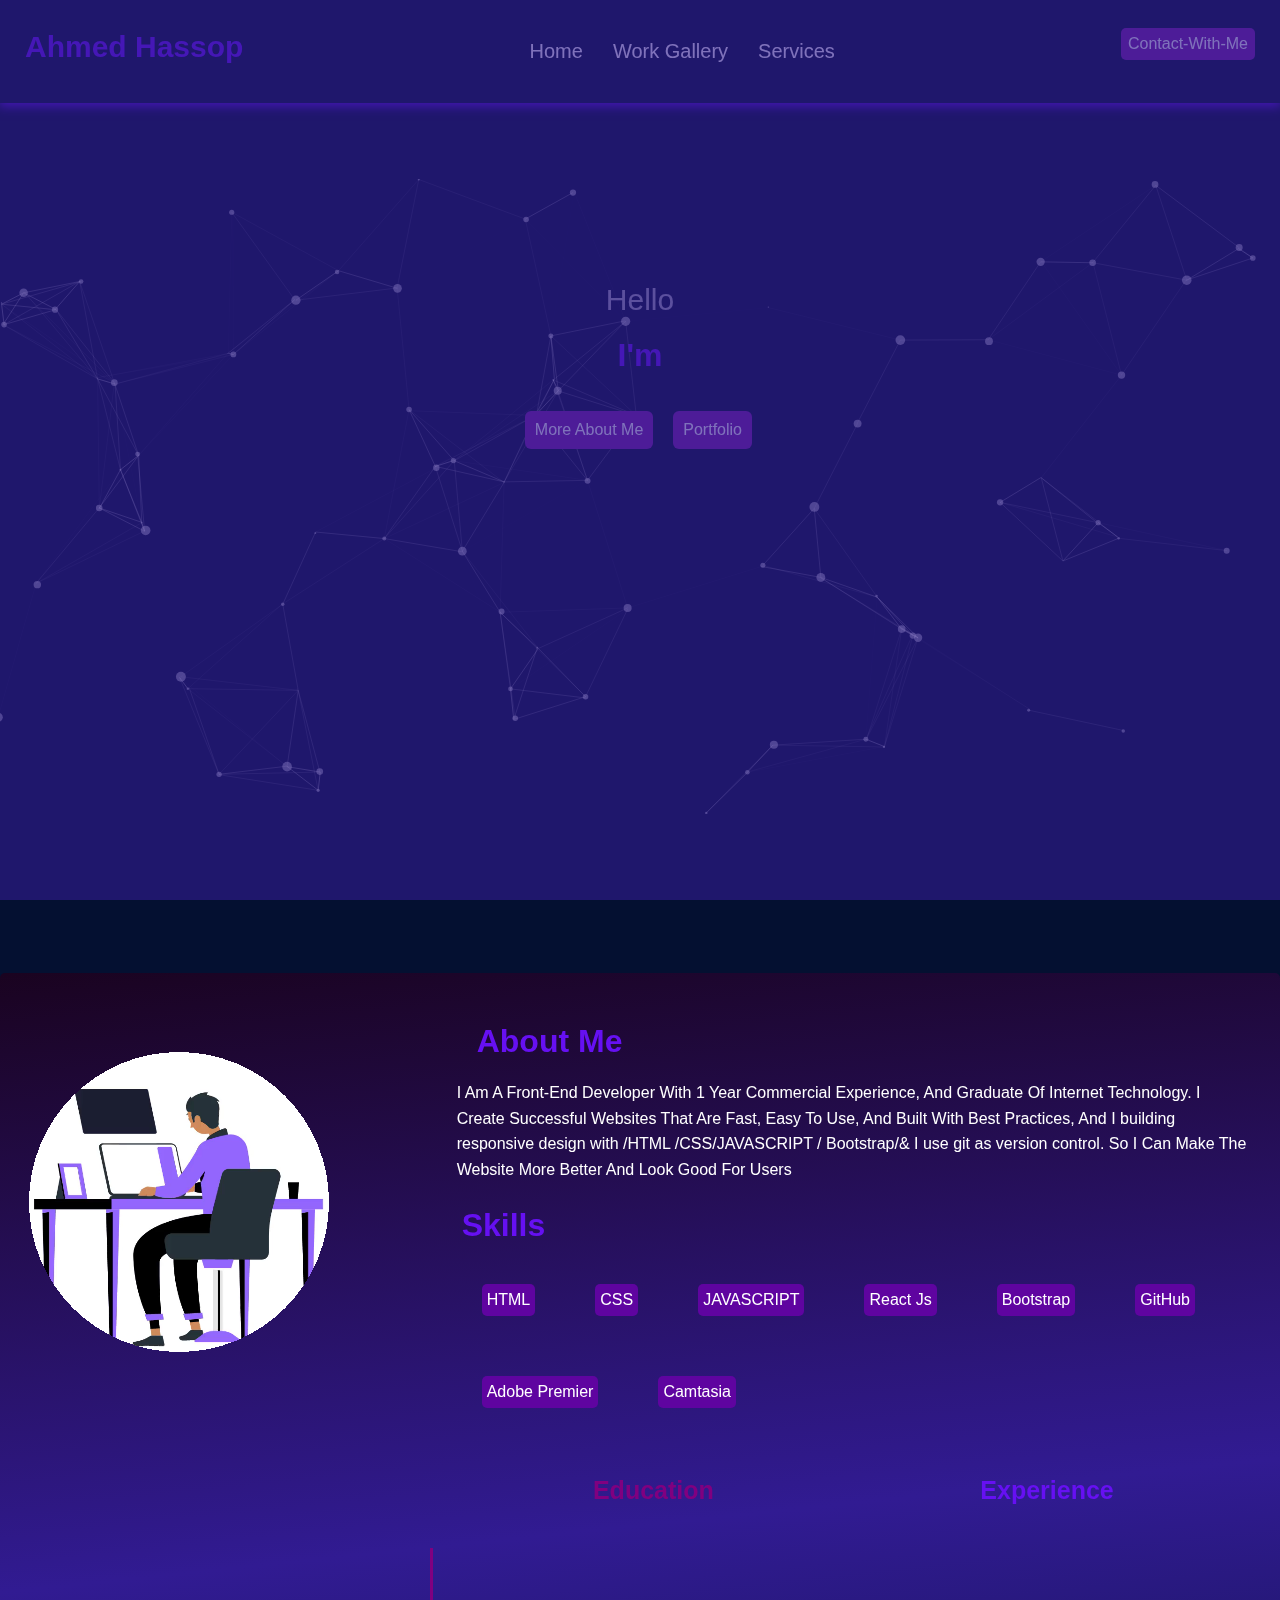
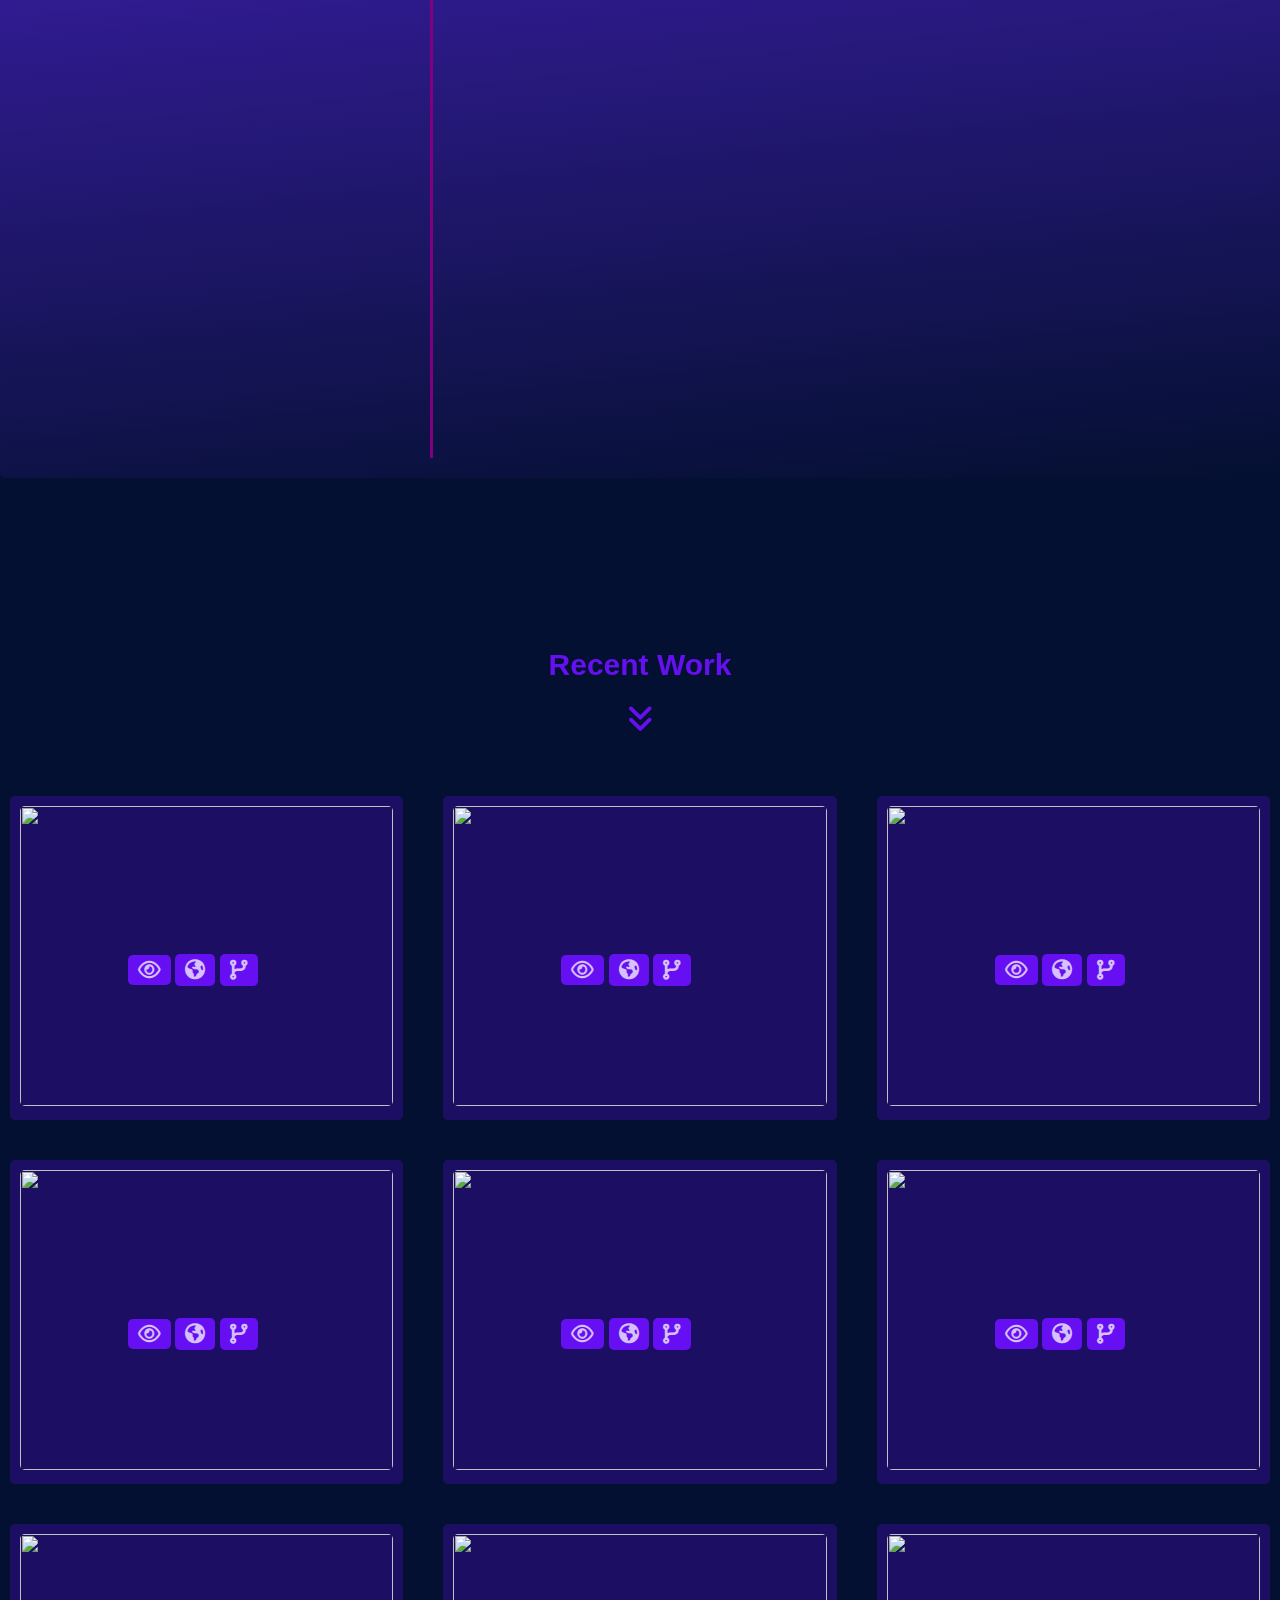
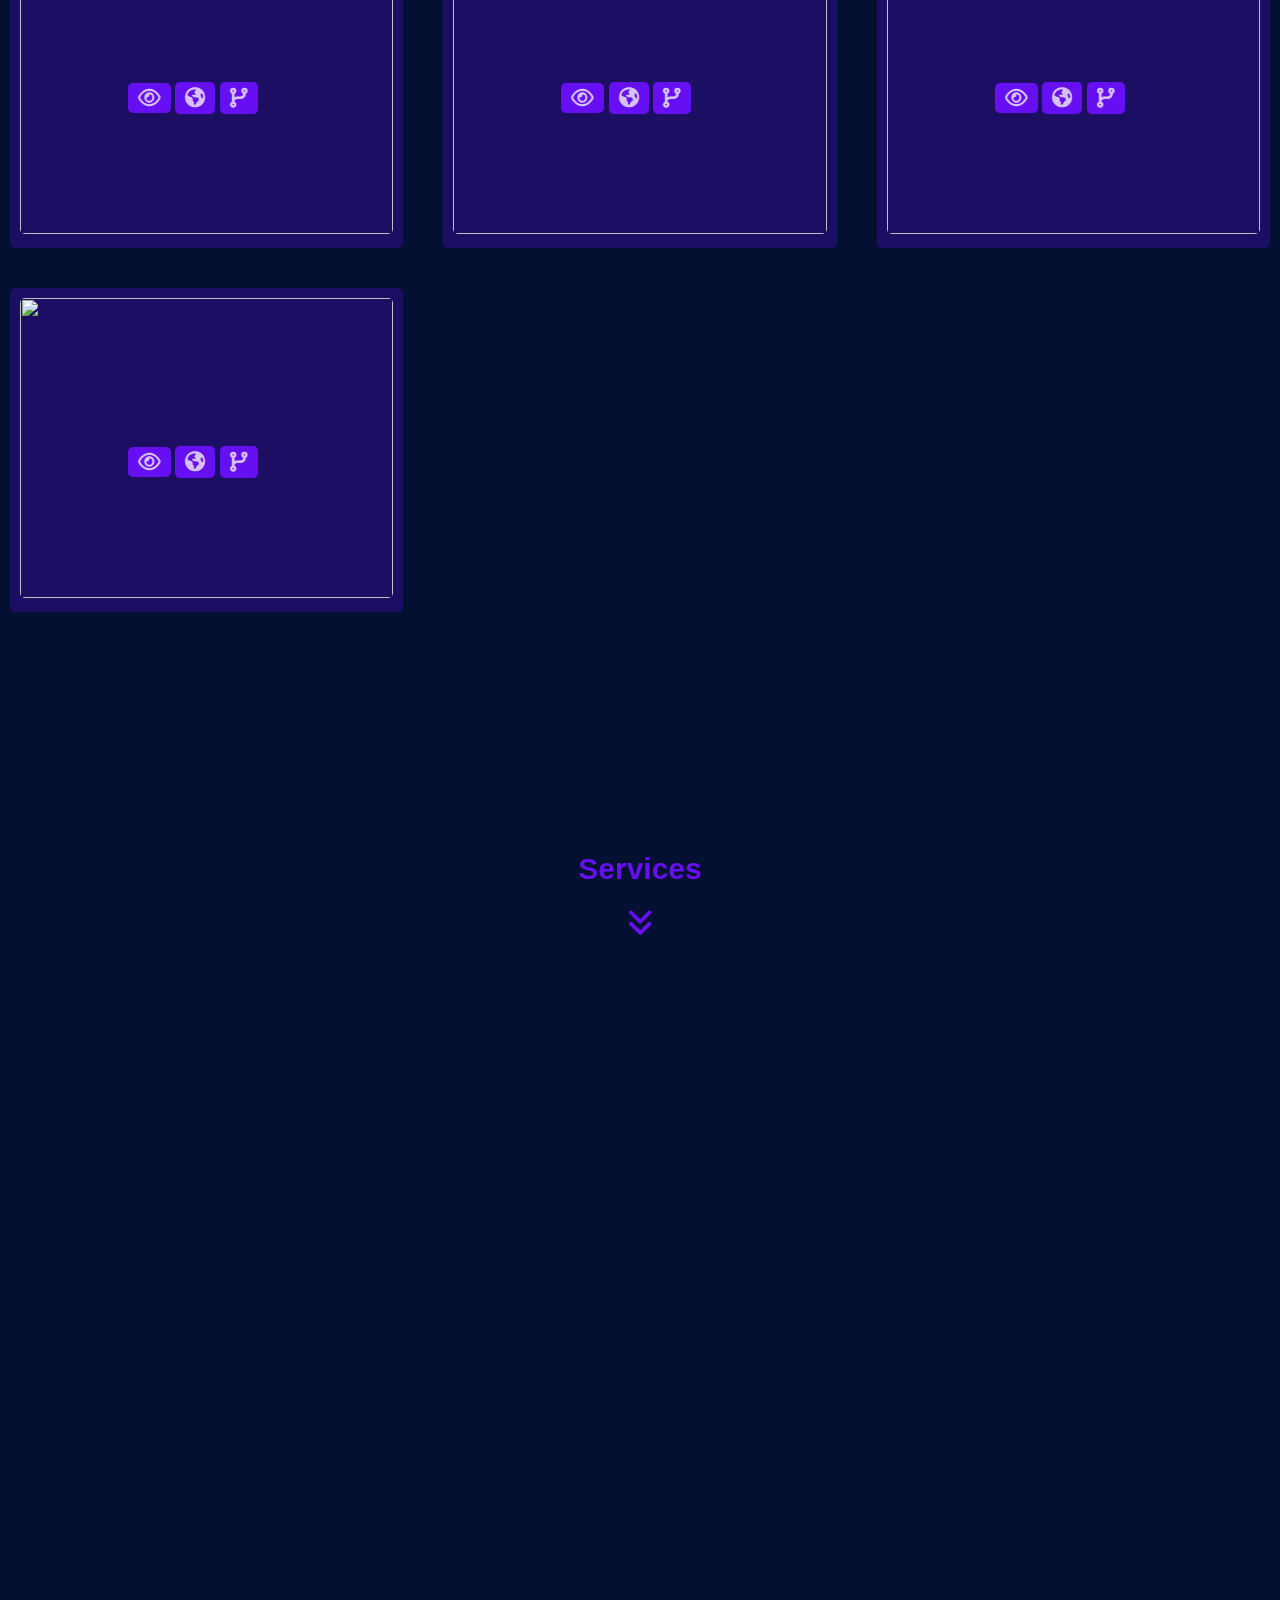
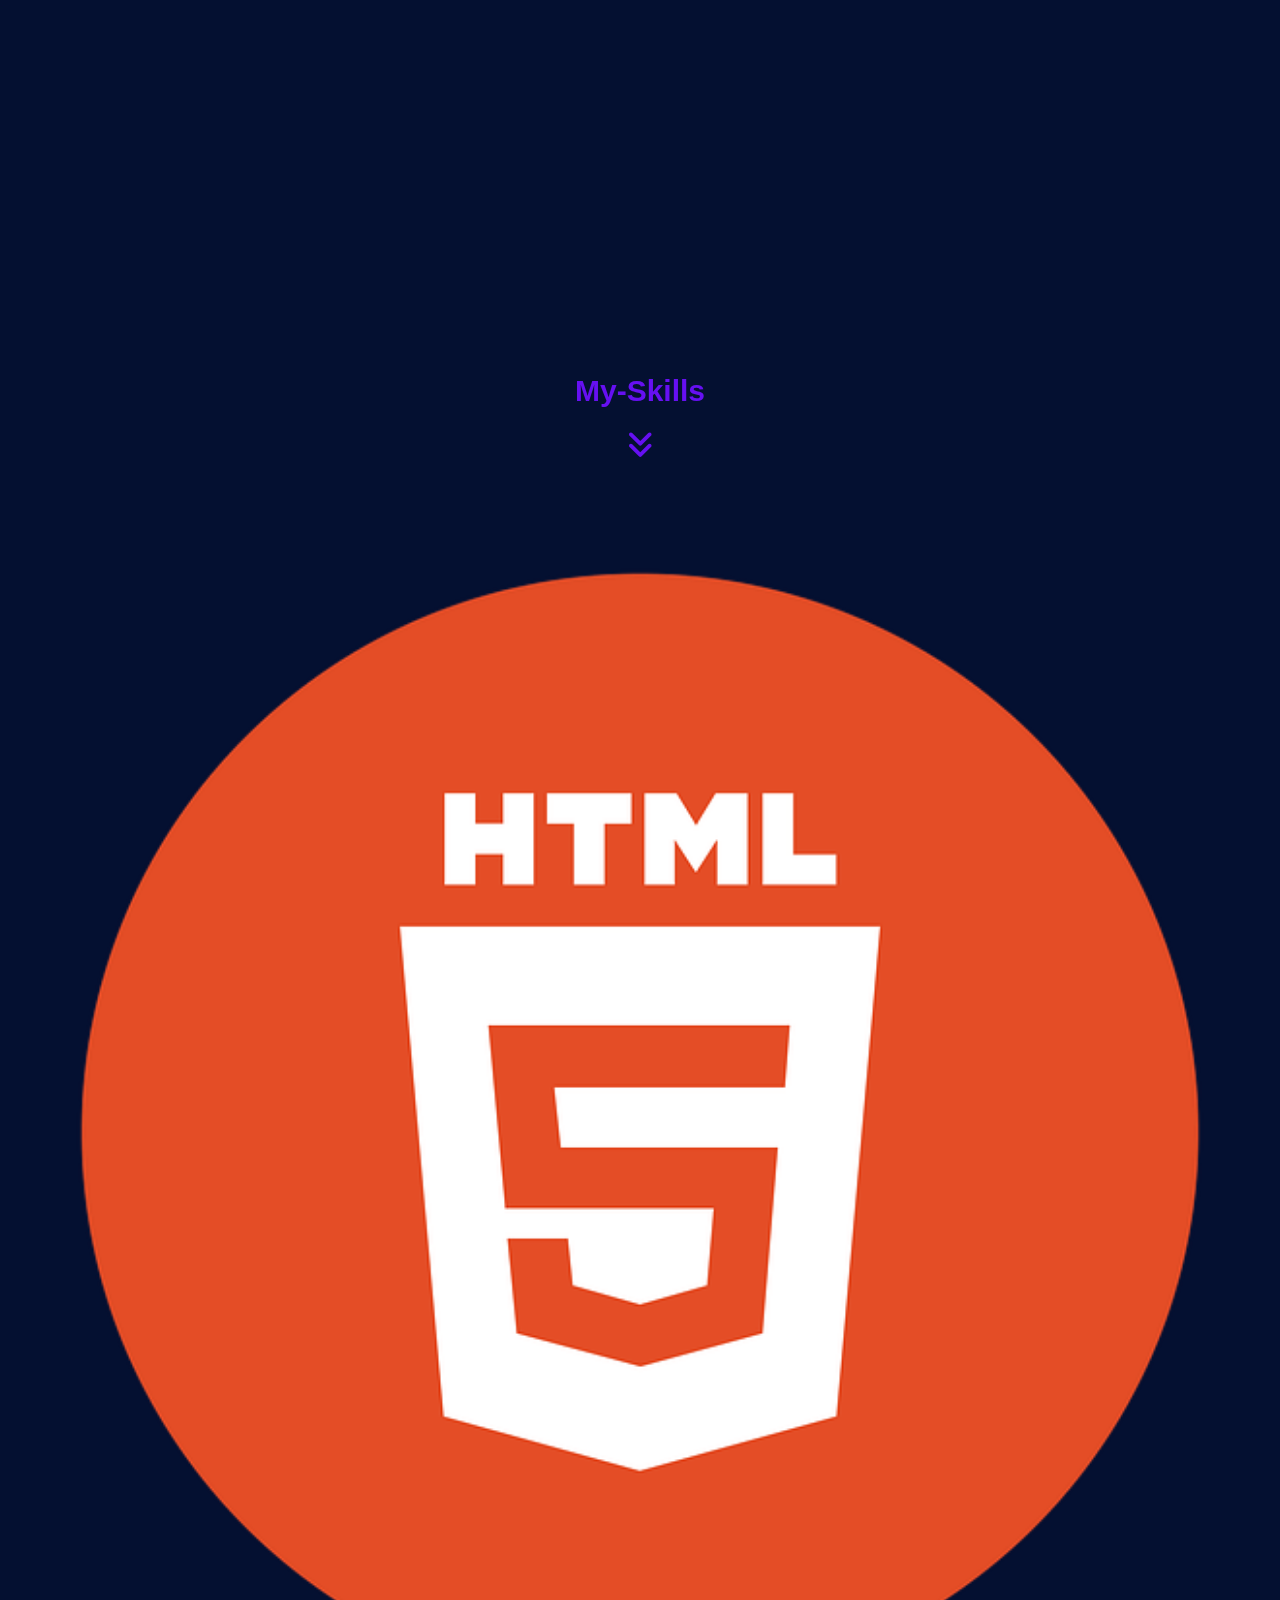
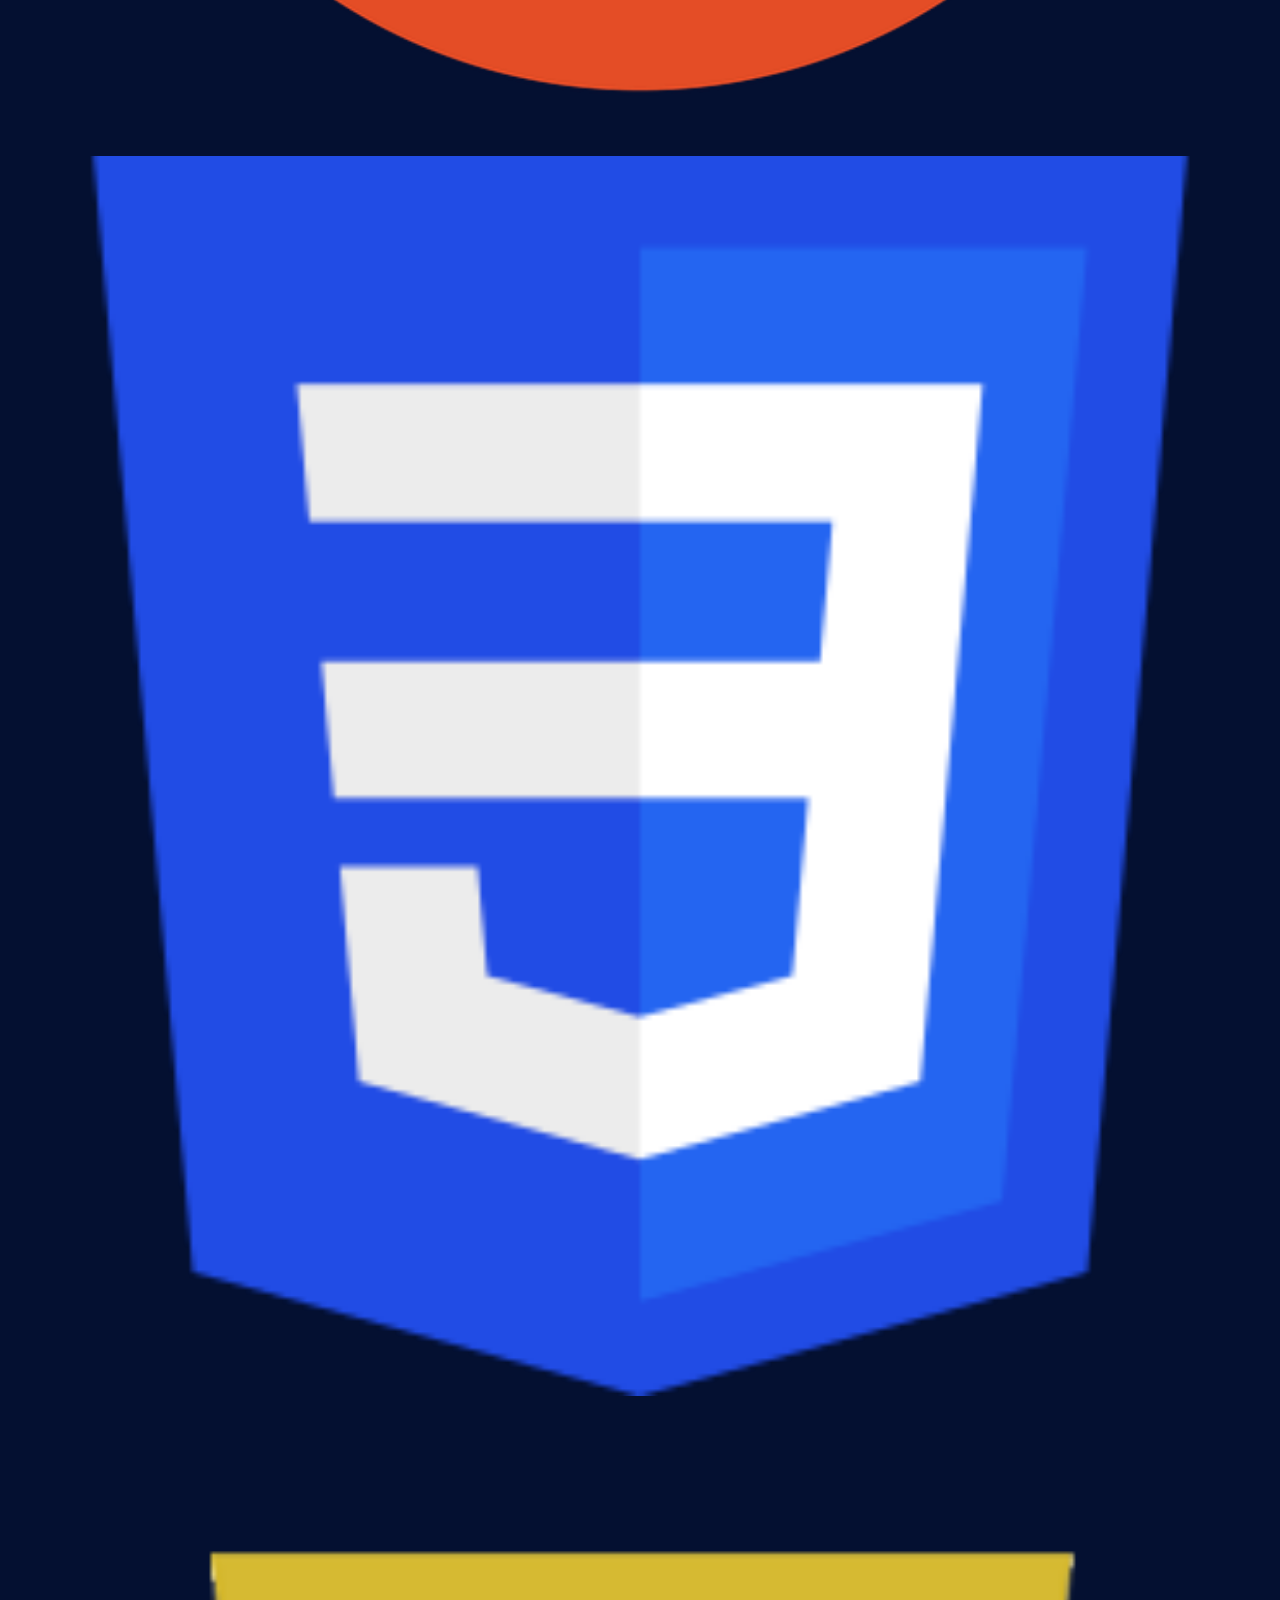
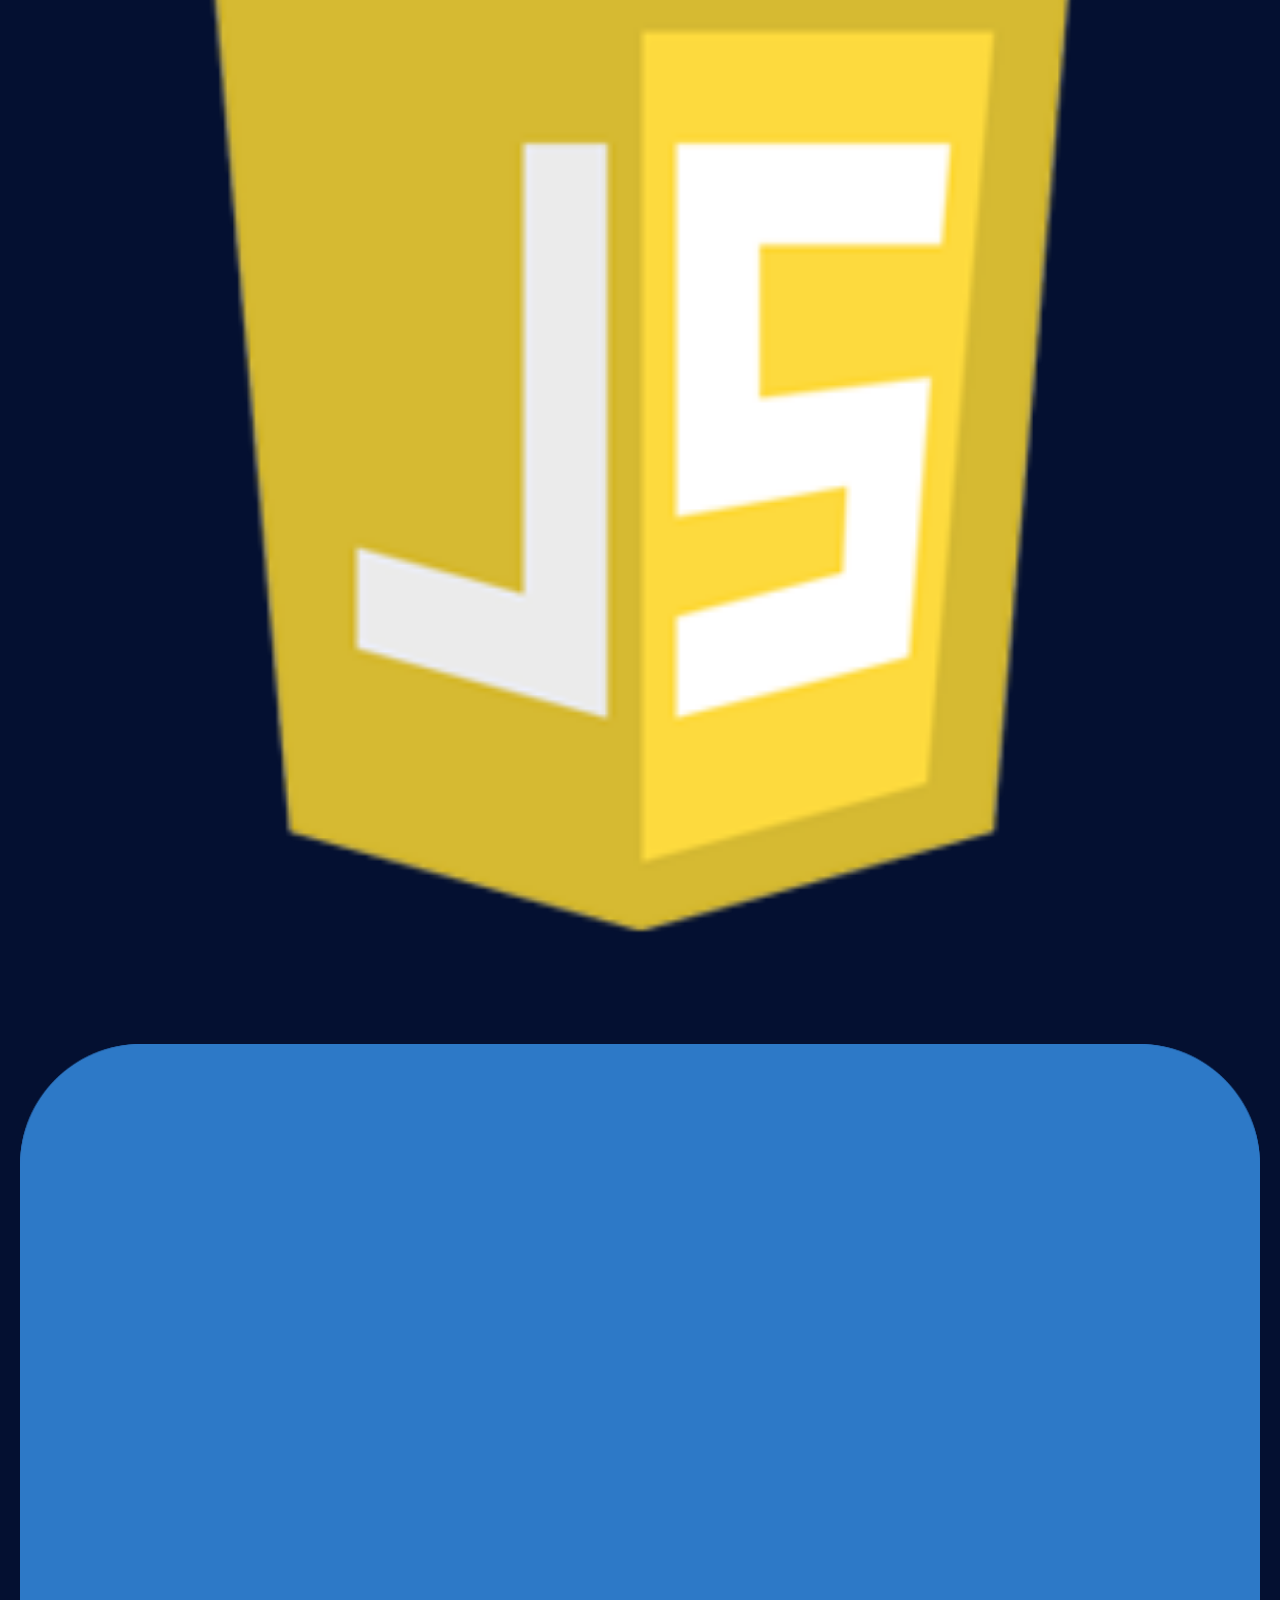
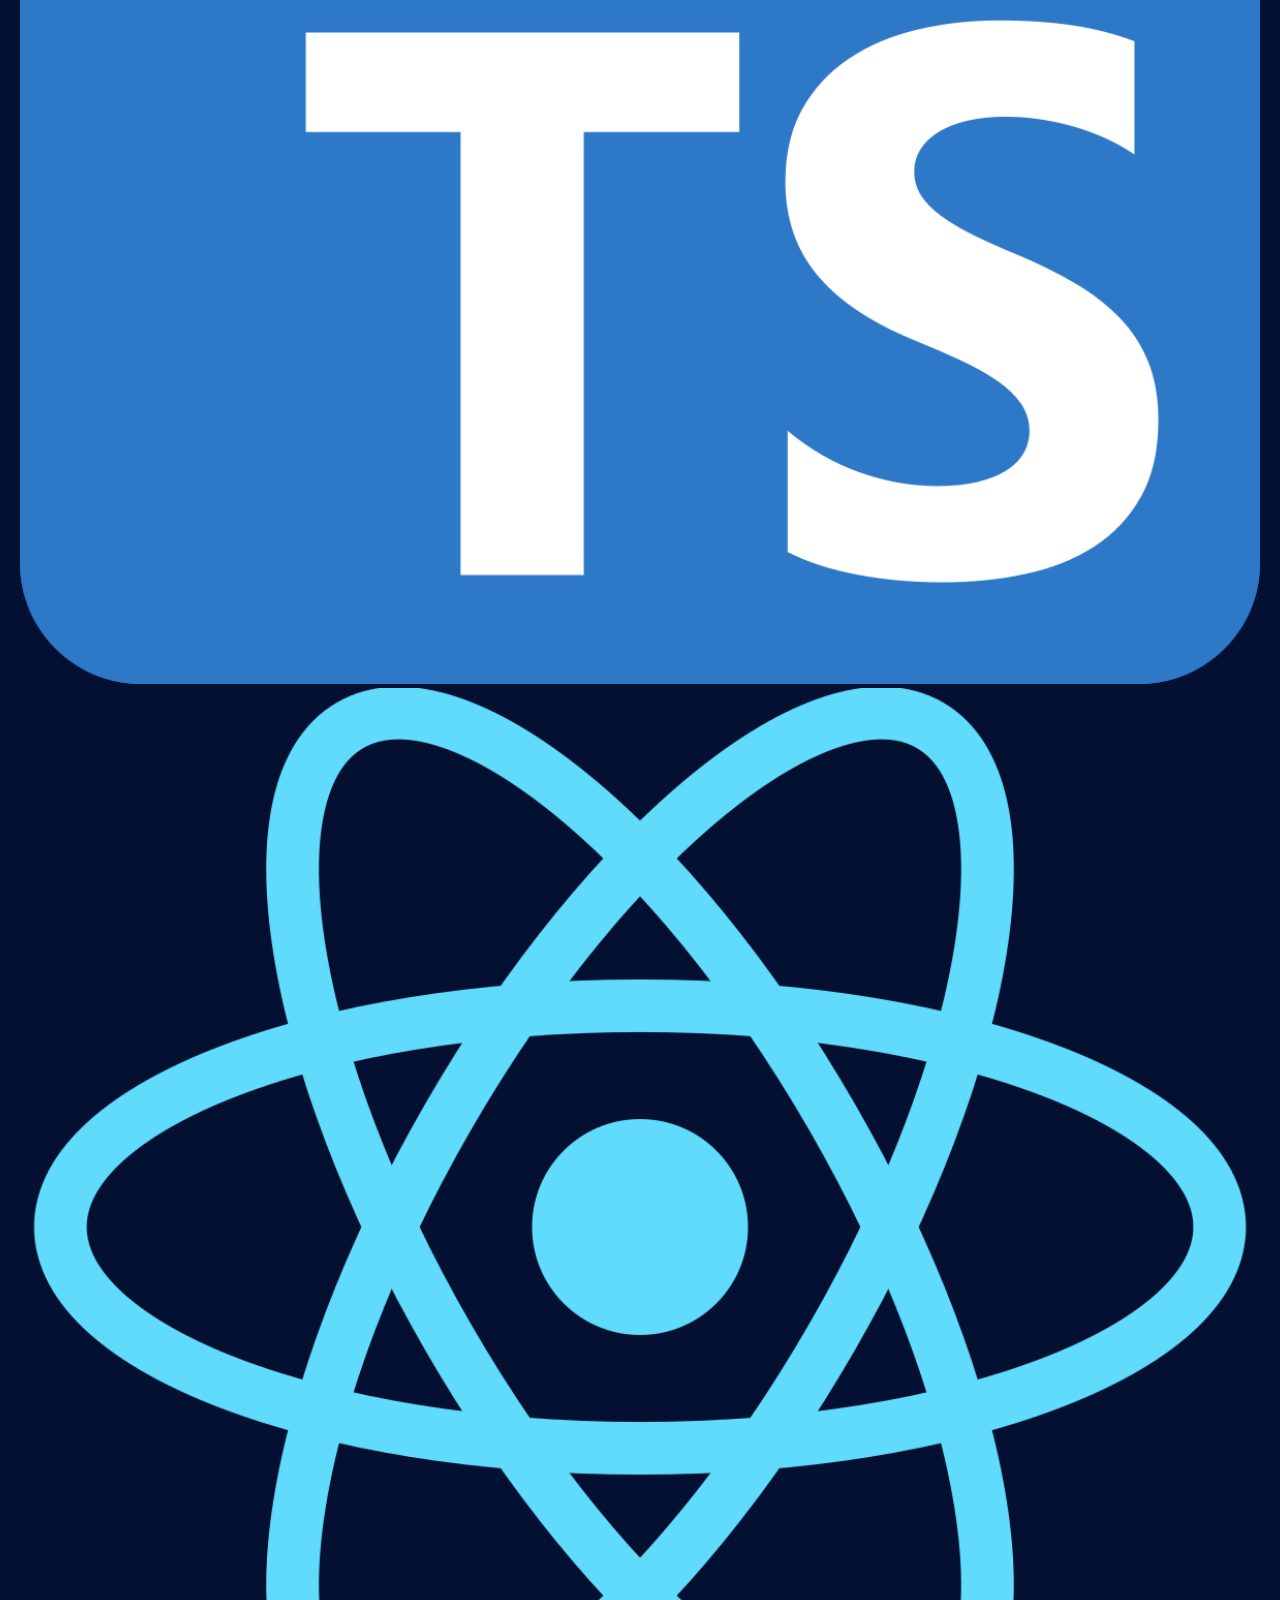
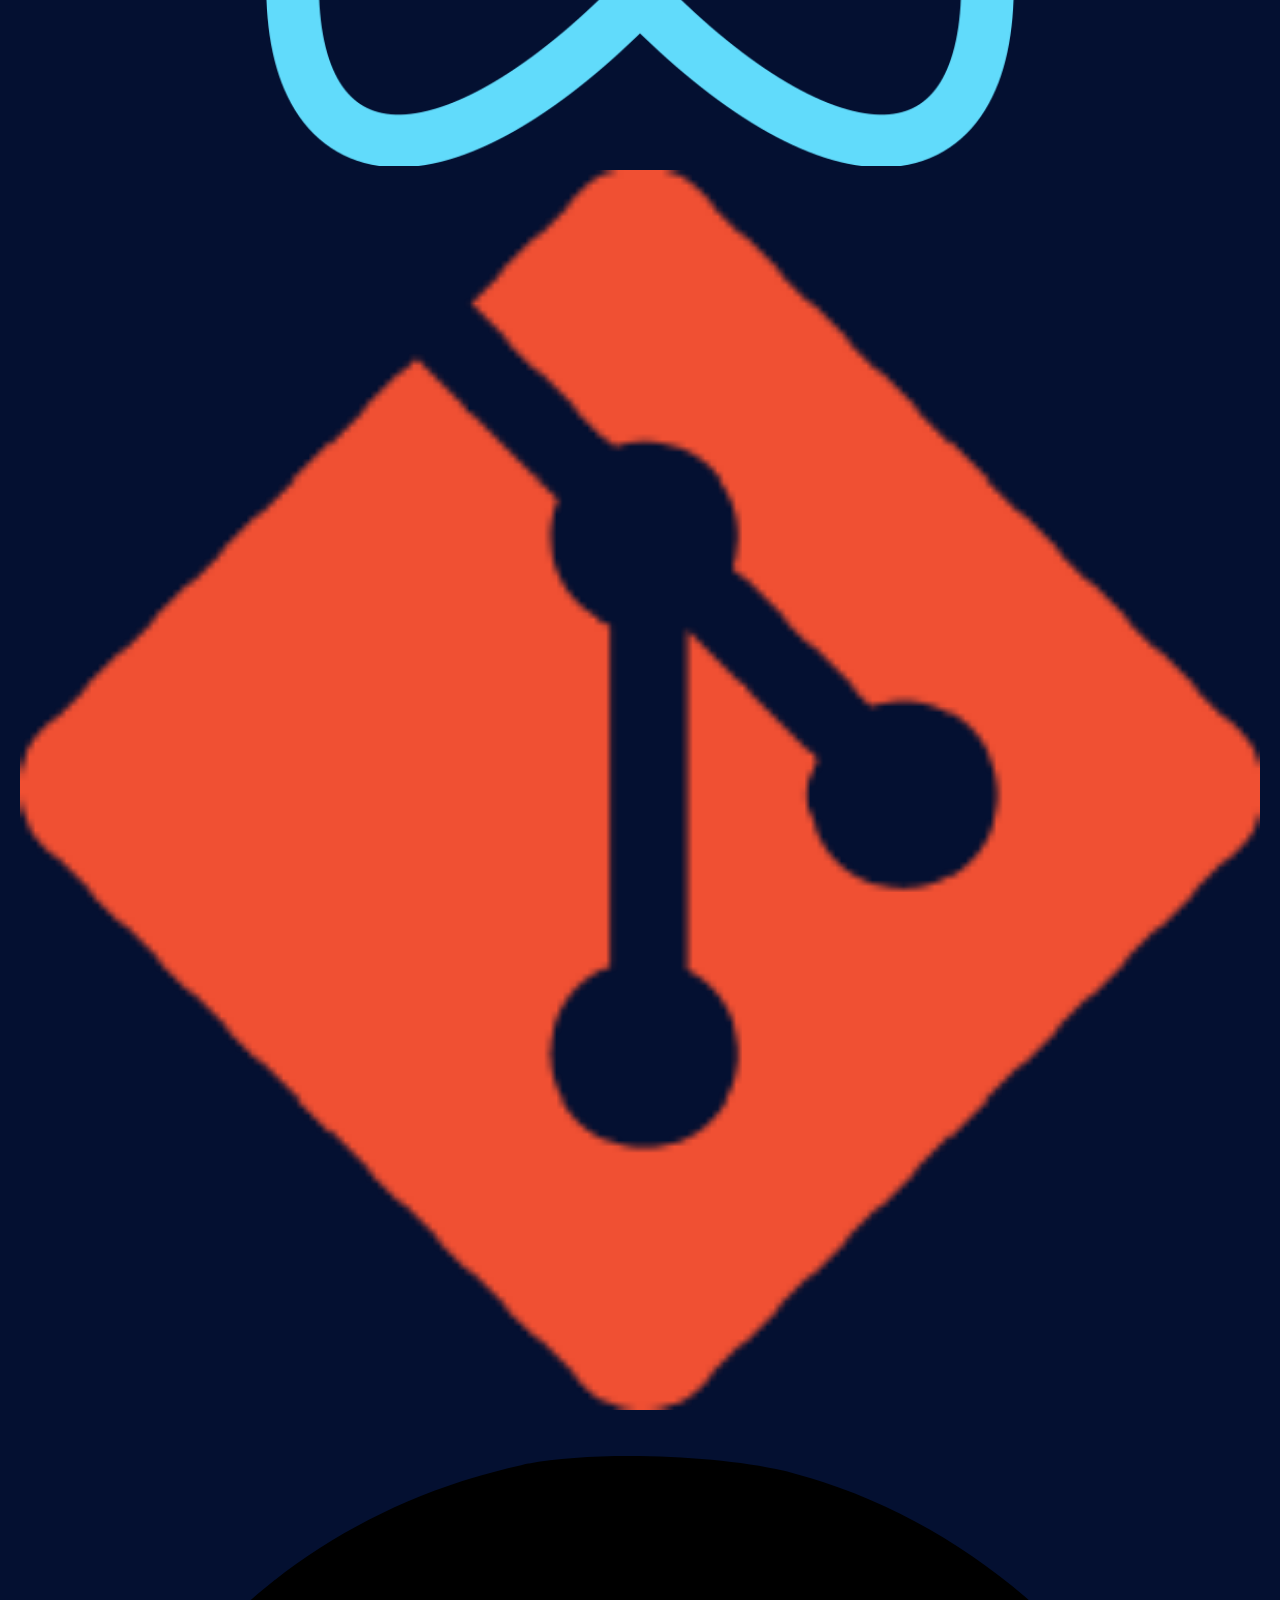
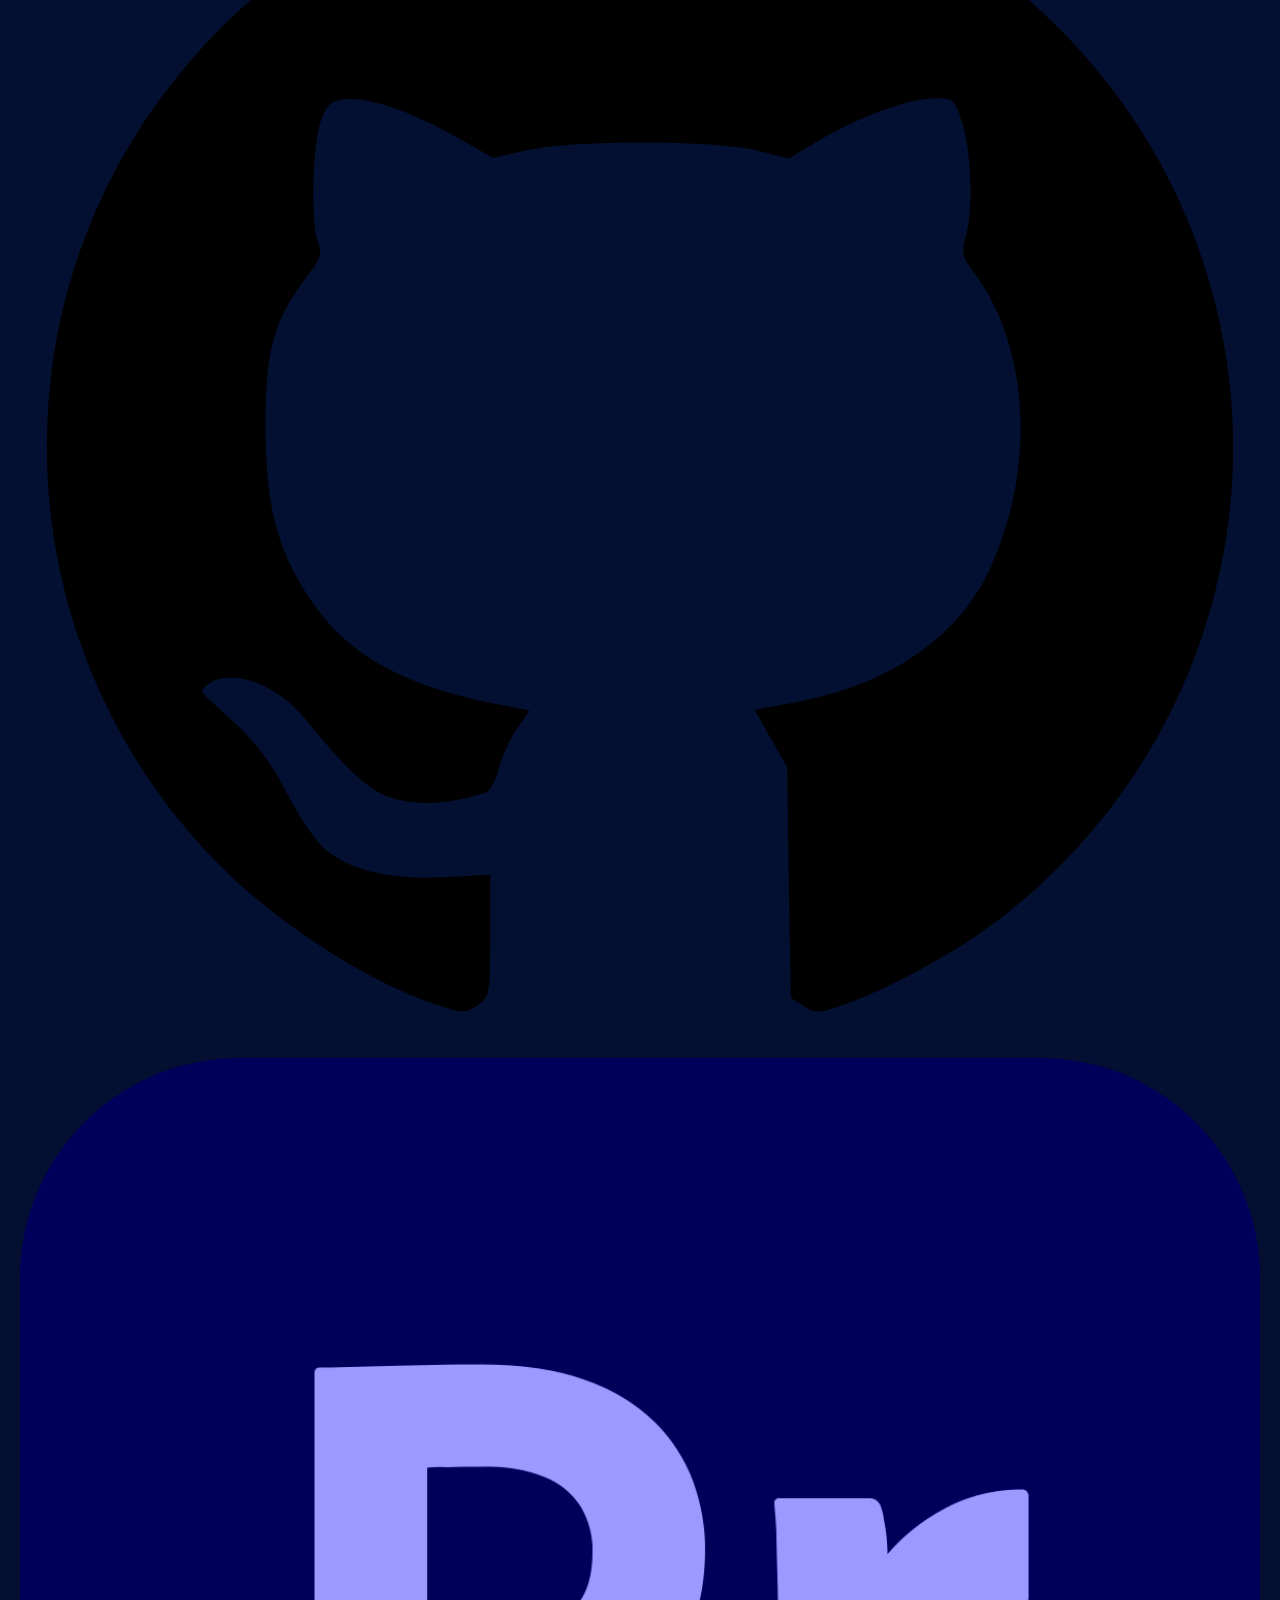
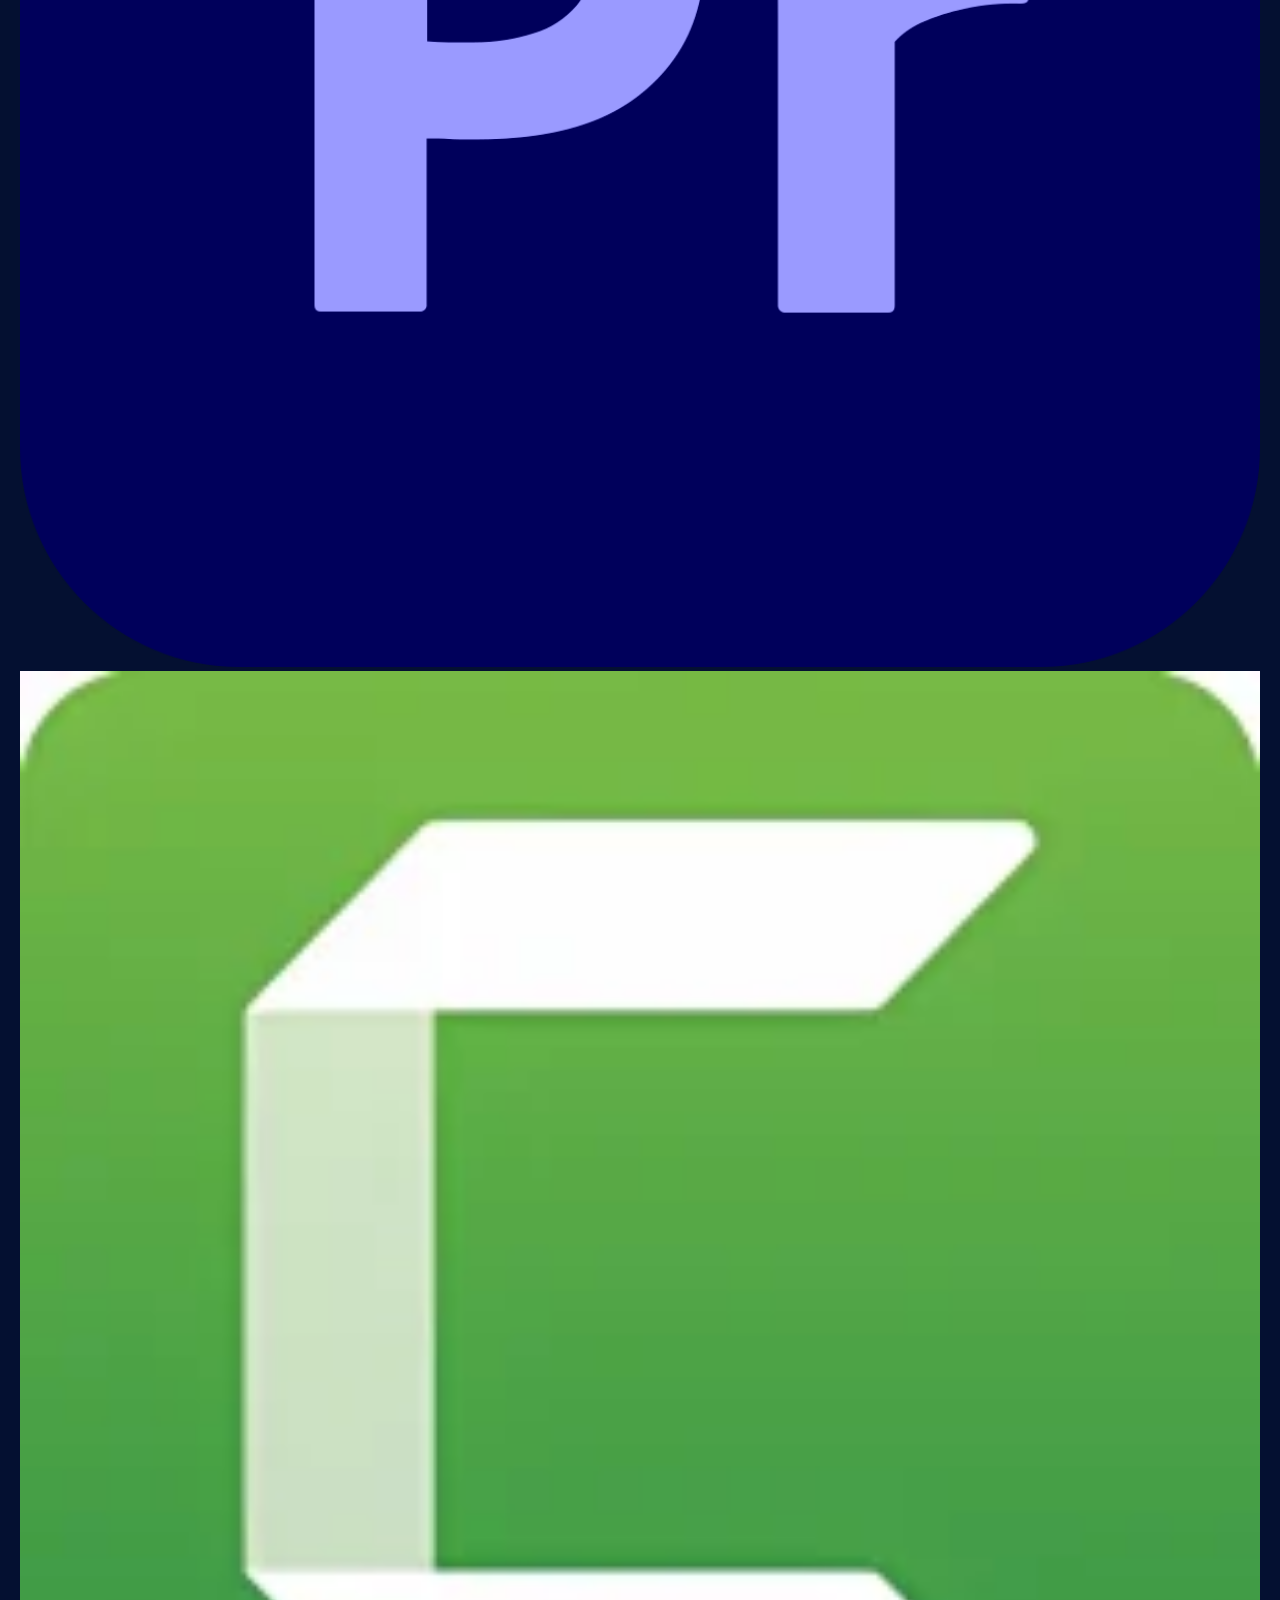
==== commit ac6bbc25: "add some skills" ====
--- a/index.html
+++ b/index.html
@@ -9,9 +9,12 @@
         <link rel="preconnect" href="https://fonts.googleapis.com">
     <link rel="preconnect" href="https://fonts.gstatic.com" crossorigin>
     <link href="https://fonts.googleapis.com/css2?family=Open+Sans:ital,wght@0,400;0,600;1,300;1,400;1,800&display=swap" rel="stylesheet">
-    <link rel="stylesheet" href="css/bootstrap.min.css">
-        <script src="https://cdnjs.cloudflare.com/ajax/libs/typed.js/2.0.10/typed.js" integrity="sha512-tQQXRDB2wEmuJGtFrmmoFYzNTq8StA1XJrfO0OQbbTxd9G0CwaTDL6/C1y805IlvBVrMwOqob1kf6r/2U5XXVg==" crossorigin="anonymous" referrerpolicy="no-referrer"></script>
-        <link rel="stylesheet" href="https://cdnjs.cloudflare.com/ajax/libs/font-awesome/6.4.2/css/all.min.css" integrity="sha512-z3gLpd7yknf1YoNbCzqRKc4qyor8gaKU1qmn+CShxbuBusANI9QpRohGBreCFkKxLhei6S9CQXFEbbKuqLg0DA==" crossorigin="anonymous" referrerpolicy="no-referrer" />
+        <script src="https://cdnjs.cloudflare.com/ajax/libs/typed.js/2.0.10/typed.js"          integrity="sha512-tQQXRDB2wEmuJGtFrmmoFYzNTq8StA1XJrfO0OQbbTxd9G0CwaTDL6/C1y805IlvBVrMwOqob1kf6r/2U5XXVg==" crossorigin="anonymous" referrerpolicy="no-referrer"></script>
+            <link
+            rel="stylesheet"
+            href="https://cdn.jsdelivr.net/npm/swiper@11/swiper-bundle.min.css"
+        />
+        <link rel="stylesheet" href="css/all.min.css">
         <link rel="stylesheet" href="css/style.css">
     </head>
     <body>
@@ -330,7 +333,7 @@
         <!-- End Recent Work -->
 
         <!-- Start Services -->
-        <section class="services mx-5" id="services">
+        <section class="services" id="services">
             <h2>
             Services
             <span><i class="fa-solid fa-angles-down fa-bounce"></i></span>
@@ -338,7 +341,7 @@
 
             <div class="boxes">
             <div class="box">
-                <i class="fa-solid fa-desktop"></i>
+                <i class="fa-solid fa-laptop-code"></i>
                 <h2>Web Design</h2>
                 <p>
                 I Will Design Your Personal Website Or Your Company Website With
@@ -402,66 +405,46 @@
             My-Skills
             <span><i class="fa-solid fa-angles-down fa-bounce"></i></span>
             </h2>
-            <div class="web-design">
-            <h3>Web design</h3>
-
-            <div class="progress-content">
-                <span>HTML</span>
-                <div class="progress">
-                <div class="progress-bar" data-width="95%">95%</div>
-                </div>
-            </div>
-
-            <div class="progress-content">
-                <span>CSS</span>
-                <div class="progress">
-                <div class="progress-bar" data-width="90%">90%</div>
-                </div>
-            </div>
-            <div class="progress-content">
-                <span>JAVASCRIPT</span>
-                <div class="progress">
-                <div class="progress-bar" data-width="85%">90%</div>
-                </div>
-            </div>
-            <div class="progress-content">
-                <span>React Js</span>
-                <div class="progress">
-                <div class="progress-bar" data-width="85%">95%</div>
-                </div>
-            </div>
-            <div class="progress-content">
-                <span>Bootstrap</span>
-                <div class="progress">
-                <div class="progress-bar" data-width="80%">80%</div>
-                </div>
-            </div>
-            <div class="progress-content">
-                <span>Tailwind</span>
-                <div class="progress">
-                <div class="progress-bar" data-width="90%">90%</div>
-                </div>
-            </div>
-            </div>
-            <div class="video-edit">
-            <h3>Video Editing</h3>
-            <div class="progress-content">
-                <span>Adobe Premier</span>
-                <div class="progress">
-                <div class="progress-bar" data-width="80%">80%</div>
-                </div>
-            </div>
-            <div class="progress-content">
-                <span>Camtasia</span>
-                <div class="progress">
-                <div class="progress-bar" data-width="90%">90%</div>
-                </div>
-            </div>
-            </div>
-        </div>
-        </section>
+            <swiper-container class="mySwiper" loop="true" effect="coverflow" grab-cursor="true" centered-slides="true"
+            slides-per-view="auto" coverflow-effect-rotate="50" coverflow-effect-stretch="0" coverflow-effect-depth="100"
+            coverflow-effect-modifier="1" coverflow-effect-slide-shadows="true">
+                <swiper-slide class="swiper-content">
+                <img src="img/portfolio/html.png" />
+                </swiper-slide>
+                <swiper-slide class="swiper-content">
+                <img src="img/portfolio/CSS3.png" />
+                </swiper-slide>
+                <swiper-slide class="swiper-content">
+                <img src="img/portfolio/javascript.png" />
+                </swiper-slide>
+                <swiper-slide class="swiper-content">
+                <img src="img/portfolio/Typescript.png" />
+                </swiper-slide>
+                <swiper-slide class="swiper-content">
+                <img src="img/portfolio/React.png" />
+                </swiper-slide>
+                <swiper-slide class="swiper-content">
+                <img src="img/portfolio/git.png" />
+                </swiper-slide>
+                <swiper-slide class="swiper-content">
+                <img src="img/portfolio/GitHub.svg" />
+                </swiper-slide>
+                <swiper-slide class="swiper-content">
+                <img src="img/portfolio/Premiere-pro.png" />
+                </swiper-slide>
+                <swiper-slide class="swiper-content">
+                <img src="img/portfolio/camtasia.jpeg" />
+                </swiper-slide>
+                <swiper-slide class="swiper-content">
+                <img src="img/portfolio/tailwind.png" />
+                </swiper-slide>
+                <swiper-slide class="swiper-content">
+                <img src="img/portfolio/Bootstrap.png" />
+                </swiper-slide>
+                
+            </swiper-container>
+            </section>
         <!-- End Skills -->
-
         <!-- Start Footer -->
         <footer class="text-center">
         <canvas id="canvas"></canvas>
@@ -495,9 +478,9 @@
         <i class="fa-solid fa-angles-up fa-bounce"></i>
         </div>
         <!-- End Arrow Scroll To Top -->
-        <script src="js/bootstrap.bundle.min.js"></script>
         <script src="js/canvas-footer.js"></script>
         <script src="js/canvas.js"></script>
+        <script src="https://cdn.jsdelivr.net/npm/swiper@11/swiper-element-bundle.min.js"></script>
         <script src="js/script.js"></script>
         
     </body>
--- a/css/all.min.css
+++ b/css/all.min.css
@@ -0,0 +1,9 @@
+/*!
+ * Font Awesome Free 6.5.1 by @fontawesome - https://fontawesome.com
+ * License - https://fontawesome.com/license/free (Icons: CC BY 4.0, Fonts: SIL OFL 1.1, Code: MIT License)
+ * Copyright 2023 Fonticons, Inc.
+ */
+.fa{font-family:var(--fa-style-family,"Font Awesome 6 Free");font-weight:var(--fa-style,900)}.fa,.fa-brands,.fa-classic,.fa-regular,.fa-sharp,.fa-solid,.fab,.far,.fas{-moz-osx-font-smoothing:grayscale;-webkit-font-smoothing:antialiased;display:var(--fa-display,inline-block);font-style:normal;font-variant:normal;line-height:1;text-rendering:auto}.fa-classic,.fa-regular,.fa-solid,.far,.fas{font-family:"Font Awesome 6 Free"}.fa-brands,.fab{font-family:"Font Awesome 6 Brands"}.fa-1x{font-size:1em}.fa-2x{font-size:2em}.fa-3x{font-size:3em}.fa-4x{font-size:4em}.fa-5x{font-size:5em}.fa-6x{font-size:6em}.fa-7x{font-size:7em}.fa-8x{font-size:8em}.fa-9x{font-size:9em}.fa-10x{font-size:10em}.fa-2xs{font-size:.625em;line-height:.1em;vertical-align:.225em}.fa-xs{font-size:.75em;line-height:.08333em;vertical-align:.125em}.fa-sm{font-size:.875em;line-height:.07143em;vertical-align:.05357em}.fa-lg{font-size:1.25em;line-height:.05em;vertical-align:-.075em}.fa-xl{font-size:1.5em;line-height:.04167em;vertical-align:-.125em}.fa-2xl{font-size:2em;line-height:.03125em;vertical-align:-.1875em}.fa-fw{text-align:center;width:1.25em}.fa-ul{list-style-type:none;margin-left:var(--fa-li-margin,2.5em);padding-left:0}.fa-ul>li{position:relative}.fa-li{left:calc(var(--fa-li-width, 2em)*-1);position:absolute;text-align:center;width:var(--fa-li-width,2em);line-height:inherit}.fa-border{border-radius:var(--fa-border-radius,.1em);border:var(--fa-border-width,.08em) var(--fa-border-style,solid) var(--fa-border-color,#eee);padding:var(--fa-border-padding,.2em .25em .15em)}.fa-pull-left{float:left;margin-right:var(--fa-pull-margin,.3em)}.fa-pull-right{float:right;margin-left:var(--fa-pull-margin,.3em)}.fa-beat{-webkit-animation-name:fa-beat;animation-name:fa-beat;-webkit-animation-delay:var(--fa-animation-delay,0s);animation-delay:var(--fa-animation-delay,0s);-webkit-animation-direction:var(--fa-animation-direction,normal);animation-direction:var(--fa-animation-direction,normal);-webkit-animation-duration:var(--fa-animation-duration,1s);animation-duration:var(--fa-animation-duration,1s);-webkit-animation-iteration-count:var(--fa-animation-iteration-count,infinite);animation-iteration-count:var(--fa-animation-iteration-count,infinite);-webkit-animation-timing-function:var(--fa-animation-timing,ease-in-out);animation-timing-function:var(--fa-animation-timing,ease-in-out)}.fa-bounce{-webkit-animation-name:fa-bounce;animation-name:fa-bounce;-webkit-animation-delay:var(--fa-animation-delay,0s);animation-delay:var(--fa-animation-delay,0s);-webkit-animation-direction:var(--fa-animation-direction,normal);animation-direction:var(--fa-animation-direction,normal);-webkit-animation-duration:var(--fa-animation-duration,1s);animation-duration:var(--fa-animation-duration,1s);-webkit-animation-iteration-count:var(--fa-animation-iteration-count,infinite);animation-iteration-count:var(--fa-animation-iteration-count,infinite);-webkit-animation-timing-function:var(--fa-animation-timing,cubic-bezier(.28,.84,.42,1));animation-timing-function:var(--fa-animation-timing,cubic-bezier(.28,.84,.42,1))}.fa-fade{-webkit-animation-name:fa-fade;animation-name:fa-fade;-webkit-animation-iteration-count:var(--fa-animation-iteration-count,infinite);animation-iteration-count:var(--fa-animation-iteration-count,infinite);-webkit-animation-timing-function:var(--fa-animation-timing,cubic-bezier(.4,0,.6,1));animation-timing-function:var(--fa-animation-timing,cubic-bezier(.4,0,.6,1))}.fa-beat-fade,.fa-fade{-webkit-animation-delay:var(--fa-animation-delay,0s);animation-delay:var(--fa-animation-delay,0s);-webkit-animation-direction:var(--fa-animation-direction,normal);animation-direction:var(--fa-animation-direction,normal);-webkit-animation-duration:var(--fa-animation-duration,1s);animation-duration:var(--fa-animation-duration,1s)}.fa-beat-fade{-webkit-animation-name:fa-beat-fade;animation-name:fa-beat-fade;-webkit-animation-iteration-count:var(--fa-animation-iteration-count,infinite);animation-iteration-count:var(--fa-animation-iteration-count,infinite);-webkit-animation-timing-function:var(--fa-animation-timing,cubic-bezier(.4,0,.6,1));animation-timing-function:var(--fa-animation-timing,cubic-bezier(.4,0,.6,1))}.fa-flip{-webkit-animation-name:fa-flip;animation-name:fa-flip;-webkit-animation-delay:var(--fa-animation-delay,0s);animation-delay:var(--fa-animation-delay,0s);-webkit-animation-direction:var(--fa-animation-direction,normal);animation-direction:var(--fa-animation-direction,normal);-webkit-animation-duration:var(--fa-animation-duration,1s);animation-duration:var(--fa-animation-duration,1s);-webkit-animation-iteration-count:var(--fa-animation-iteration-count,infinite);animation-iteration-count:var(--fa-animation-iteration-count,infinite);-webkit-animation-timing-function:var(--fa-animation-timing,ease-in-out);animation-timing-function:var(--fa-animation-timing,ease-in-out)}.fa-shake{-webkit-animation-name:fa-shake;animation-name:fa-shake;-webkit-animation-duration:var(--fa-animation-duration,1s);animation-duration:var(--fa-animation-duration,1s);-webkit-animation-iteration-count:var(--fa-animation-iteration-count,infinite);animation-iteration-count:var(--fa-animation-iteration-count,infinite);-webkit-animation-timing-function:var(--fa-animation-timing,linear);animation-timing-function:var(--fa-animation-timing,linear)}.fa-shake,.fa-spin{-webkit-animation-delay:var(--fa-animation-delay,0s);animation-delay:var(--fa-animation-delay,0s);-webkit-animation-direction:var(--fa-animation-direction,normal);animation-direction:var(--fa-animation-direction,normal)}.fa-spin{-webkit-animation-name:fa-spin;animation-name:fa-spin;-webkit-animation-duration:var(--fa-animation-duration,2s);animation-duration:var(--fa-animation-duration,2s);-webkit-animation-iteration-count:var(--fa-animation-iteration-count,infinite);animation-iteration-count:var(--fa-animation-iteration-count,infinite);-webkit-animation-timing-function:var(--fa-animation-timing,linear);animation-timing-function:var(--fa-animation-timing,linear)}.fa-spin-reverse{--fa-animation-direction:reverse}.fa-pulse,.fa-spin-pulse{-webkit-animation-name:fa-spin;animation-name:fa-spin;-webkit-animation-direction:var(--fa-animation-direction,normal);animation-direction:var(--fa-animation-direction,normal);-webkit-animation-duration:var(--fa-animation-duration,1s);animation-duration:var(--fa-animation-duration,1s);-webkit-animation-iteration-count:var(--fa-animation-iteration-count,infinite);animation-iteration-count:var(--fa-animation-iteration-count,infinite);-webkit-animation-timing-function:var(--fa-animation-timing,steps(8));animation-timing-function:var(--fa-animation-timing,steps(8))}@media (prefers-reduced-motion:reduce){.fa-beat,.fa-beat-fade,.fa-bounce,.fa-fade,.fa-flip,.fa-pulse,.fa-shake,.fa-spin,.fa-spin-pulse{-webkit-animation-delay:-1ms;animation-delay:-1ms;-webkit-animation-duration:1ms;animation-duration:1ms;-webkit-animation-iteration-count:1;animation-iteration-count:1;-webkit-transition-delay:0s;transition-delay:0s;-webkit-transition-duration:0s;transition-duration:0s}}@-webkit-keyframes fa-beat{0%,90%{-webkit-transform:scale(1);transform:scale(1)}45%{-webkit-transform:scale(var(--fa-beat-scale,1.25));transform:scale(var(--fa-beat-scale,1.25))}}@keyframes fa-beat{0%,90%{-webkit-transform:scale(1);transform:scale(1)}45%{-webkit-transform:scale(var(--fa-beat-scale,1.25));transform:scale(var(--fa-beat-scale,1.25))}}@-webkit-keyframes fa-bounce{0%{-webkit-transform:scale(1) translateY(0);transform:scale(1) translateY(0)}10%{-webkit-transform:scale(var(--fa-bounce-start-scale-x,1.1),var(--fa-bounce-start-scale-y,.9)) translateY(0);transform:scale(var(--fa-bounce-start-scale-x,1.1),var(--fa-bounce-start-scale-y,.9)) translateY(0)}30%{-webkit-transform:scale(var(--fa-bounce-jump-scale-x,.9),var(--fa-bounce-jump-scale-y,1.1)) translateY(var(--fa-bounce-height,-.5em));transform:scale(var(--fa-bounce-jump-scale-x,.9),var(--fa-bounce-jump-scale-y,1.1)) translateY(var(--fa-bounce-height,-.5em))}50%{-webkit-transform:scale(var(--fa-bounce-land-scale-x,1.05),var(--fa-bounce-land-scale-y,.95)) translateY(0);transform:scale(var(--fa-bounce-land-scale-x,1.05),var(--fa-bounce-land-scale-y,.95)) translateY(0)}57%{-webkit-transform:scale(1) translateY(var(--fa-bounce-rebound,-.125em));transform:scale(1) translateY(var(--fa-bounce-rebound,-.125em))}64%{-webkit-transform:scale(1) translateY(0);transform:scale(1) translateY(0)}to{-webkit-transform:scale(1) translateY(0);transform:scale(1) translateY(0)}}@keyframes fa-bounce{0%{-webkit-transform:scale(1) translateY(0);transform:scale(1) translateY(0)}10%{-webkit-transform:scale(var(--fa-bounce-start-scale-x,1.1),var(--fa-bounce-start-scale-y,.9)) translateY(0);transform:scale(var(--fa-bounce-start-scale-x,1.1),var(--fa-bounce-start-scale-y,.9)) translateY(0)}30%{-webkit-transform:scale(var(--fa-bounce-jump-scale-x,.9),var(--fa-bounce-jump-scale-y,1.1)) translateY(var(--fa-bounce-height,-.5em));transform:scale(var(--fa-bounce-jump-scale-x,.9),var(--fa-bounce-jump-scale-y,1.1)) translateY(var(--fa-bounce-height,-.5em))}50%{-webkit-transform:scale(var(--fa-bounce-land-scale-x,1.05),var(--fa-bounce-land-scale-y,.95)) translateY(0);transform:scale(var(--fa-bounce-land-scale-x,1.05),var(--fa-bounce-land-scale-y,.95)) translateY(0)}57%{-webkit-transform:scale(1) translateY(var(--fa-bounce-rebound,-.125em));transform:scale(1) translateY(var(--fa-bounce-rebound,-.125em))}64%{-webkit-transform:scale(1) translateY(0);transform:scale(1) translateY(0)}to{-webkit-transform:scale(1) translateY(0);transform:scale(1) translateY(0)}}@-webkit-keyframes fa-fade{50%{opacity:var(--fa-fade-opacity,.4)}}@keyframes fa-fade{50%{opacity:var(--fa-fade-opacity,.4)}}@-webkit-keyframes fa-beat-fade{0%,to{opacity:var(--fa-beat-fade-opacity,.4);-webkit-transform:scale(1);transform:scale(1)}50%{opacity:1;-webkit-transform:scale(var(--fa-beat-fade-scale,1.125));transform:scale(var(--fa-beat-fade-scale,1.125))}}@keyframes fa-beat-fade{0%,to{opacity:var(--fa-beat-fade-opacity,.4);-webkit-transform:scale(1);transform:scale(1)}50%{opacity:1;-webkit-transform:scale(var(--fa-beat-fade-scale,1.125));transform:scale(var(--fa-beat-fade-scale,1.125))}}@-webkit-keyframes fa-flip{50%{-webkit-transform:rotate3d(var(--fa-flip-x,0),var(--fa-flip-y,1),var(--fa-flip-z,0),var(--fa-flip-angle,-180deg));transform:rotate3d(var(--fa-flip-x,0),var(--fa-flip-y,1),var(--fa-flip-z,0),var(--fa-flip-angle,-180deg))}}@keyframes fa-flip{50%{-webkit-transform:rotate3d(var(--fa-flip-x,0),var(--fa-flip-y,1),var(--fa-flip-z,0),var(--fa-flip-angle,-180deg));transform:rotate3d(var(--fa-flip-x,0),var(--fa-flip-y,1),var(--fa-flip-z,0),var(--fa-flip-angle,-180deg))}}@-webkit-keyframes fa-shake{0%{-webkit-transform:rotate(-15deg);transform:rotate(-15deg)}4%{-webkit-transform:rotate(15deg);transform:rotate(15deg)}8%,24%{-webkit-transform:rotate(-18deg);transform:rotate(-18deg)}12%,28%{-webkit-transform:rotate(18deg);transform:rotate(18deg)}16%{-webkit-transform:rotate(-22deg);transform:rotate(-22deg)}20%{-webkit-transform:rotate(22deg);transform:rotate(22deg)}32%{-webkit-transform:rotate(-12deg);transform:rotate(-12deg)}36%{-webkit-transform:rotate(12deg);transform:rotate(12deg)}40%,to{-webkit-transform:rotate(0deg);transform:rotate(0deg)}}@keyframes fa-shake{0%{-webkit-transform:rotate(-15deg);transform:rotate(-15deg)}4%{-webkit-transform:rotate(15deg);transform:rotate(15deg)}8%,24%{-webkit-transform:rotate(-18deg);transform:rotate(-18deg)}12%,28%{-webkit-transform:rotate(18deg);transform:rotate(18deg)}16%{-webkit-transform:rotate(-22deg);transform:rotate(-22deg)}20%{-webkit-transform:rotate(22deg);transform:rotate(22deg)}32%{-webkit-transform:rotate(-12deg);transform:rotate(-12deg)}36%{-webkit-transform:rotate(12deg);transform:rotate(12deg)}40%,to{-webkit-transform:rotate(0deg);transform:rotate(0deg)}}@-webkit-keyframes fa-spin{0%{-webkit-transform:rotate(0deg);transform:rotate(0deg)}to{-webkit-transform:rotate(1turn);transform:rotate(1turn)}}@keyframes fa-spin{0%{-webkit-transform:rotate(0deg);transform:rotate(0deg)}to{-webkit-transform:rotate(1turn);transform:rotate(1turn)}}.fa-rotate-90{-webkit-transform:rotate(90deg);transform:rotate(90deg)}.fa-rotate-180{-webkit-transform:rotate(180deg);transform:rotate(180deg)}.fa-rotate-270{-webkit-transform:rotate(270deg);transform:rotate(270deg)}.fa-flip-horizontal{-webkit-transform:scaleX(-1);transform:scaleX(-1)}.fa-flip-vertical{-webkit-transform:scaleY(-1);transform:scaleY(-1)}.fa-flip-both,.fa-flip-horizontal.fa-flip-vertical{-webkit-transform:scale(-1);transform:scale(-1)}.fa-rotate-by{-webkit-transform:rotate(var(--fa-rotate-angle,none));transform:rotate(var(--fa-rotate-angle,none))}.fa-stack{display:inline-block;height:2em;line-height:2em;position:relative;vertical-align:middle;width:2.5em}.fa-stack-1x,.fa-stack-2x{left:0;position:absolute;text-align:center;width:100%;z-index:var(--fa-stack-z-index,auto)}.fa-stack-1x{line-height:inherit}.fa-stack-2x{font-size:2em}.fa-inverse{color:var(--fa-inverse,#fff)}
+
+.fa-0:before{content:"\30"}.fa-1:before{content:"\31"}.fa-2:before{content:"\32"}.fa-3:before{content:"\33"}.fa-4:before{content:"\34"}.fa-5:before{content:"\35"}.fa-6:before{content:"\36"}.fa-7:before{content:"\37"}.fa-8:before{content:"\38"}.fa-9:before{content:"\39"}.fa-fill-drip:before{content:"\f576"}.fa-arrows-to-circle:before{content:"\e4bd"}.fa-chevron-circle-right:before,.fa-circle-chevron-right:before{content:"\f138"}.fa-at:before{content:"\40"}.fa-trash-alt:before,.fa-trash-can:before{content:"\f2ed"}.fa-text-height:before{content:"\f034"}.fa-user-times:before,.fa-user-xmark:before{content:"\f235"}.fa-stethoscope:before{content:"\f0f1"}.fa-comment-alt:before,.fa-message:before{content:"\f27a"}.fa-info:before{content:"\f129"}.fa-compress-alt:before,.fa-down-left-and-up-right-to-center:before{content:"\f422"}.fa-explosion:before{content:"\e4e9"}.fa-file-alt:before,.fa-file-lines:before,.fa-file-text:before{content:"\f15c"}.fa-wave-square:before{content:"\f83e"}.fa-ring:before{content:"\f70b"}.fa-building-un:before{content:"\e4d9"}.fa-dice-three:before{content:"\f527"}.fa-calendar-alt:before,.fa-calendar-days:before{content:"\f073"}.fa-anchor-circle-check:before{content:"\e4aa"}.fa-building-circle-arrow-right:before{content:"\e4d1"}.fa-volleyball-ball:before,.fa-volleyball:before{content:"\f45f"}.fa-arrows-up-to-line:before{content:"\e4c2"}.fa-sort-desc:before,.fa-sort-down:before{content:"\f0dd"}.fa-circle-minus:before,.fa-minus-circle:before{content:"\f056"}.fa-door-open:before{content:"\f52b"}.fa-right-from-bracket:before,.fa-sign-out-alt:before{content:"\f2f5"}.fa-atom:before{content:"\f5d2"}.fa-soap:before{content:"\e06e"}.fa-heart-music-camera-bolt:before,.fa-icons:before{content:"\f86d"}.fa-microphone-alt-slash:before,.fa-microphone-lines-slash:before{content:"\f539"}.fa-bridge-circle-check:before{content:"\e4c9"}.fa-pump-medical:before{content:"\e06a"}.fa-fingerprint:before{content:"\f577"}.fa-hand-point-right:before{content:"\f0a4"}.fa-magnifying-glass-location:before,.fa-search-location:before{content:"\f689"}.fa-forward-step:before,.fa-step-forward:before{content:"\f051"}.fa-face-smile-beam:before,.fa-smile-beam:before{content:"\f5b8"}.fa-flag-checkered:before{content:"\f11e"}.fa-football-ball:before,.fa-football:before{content:"\f44e"}.fa-school-circle-exclamation:before{content:"\e56c"}.fa-crop:before{content:"\f125"}.fa-angle-double-down:before,.fa-angles-down:before{content:"\f103"}.fa-users-rectangle:before{content:"\e594"}.fa-people-roof:before{content:"\e537"}.fa-people-line:before{content:"\e534"}.fa-beer-mug-empty:before,.fa-beer:before{content:"\f0fc"}.fa-diagram-predecessor:before{content:"\e477"}.fa-arrow-up-long:before,.fa-long-arrow-up:before{content:"\f176"}.fa-burn:before,.fa-fire-flame-simple:before{content:"\f46a"}.fa-male:before,.fa-person:before{content:"\f183"}.fa-laptop:before{content:"\f109"}.fa-file-csv:before{content:"\f6dd"}.fa-menorah:before{content:"\f676"}.fa-truck-plane:before{content:"\e58f"}.fa-record-vinyl:before{content:"\f8d9"}.fa-face-grin-stars:before,.fa-grin-stars:before{content:"\f587"}.fa-bong:before{content:"\f55c"}.fa-pastafarianism:before,.fa-spaghetti-monster-flying:before{content:"\f67b"}.fa-arrow-down-up-across-line:before{content:"\e4af"}.fa-spoon:before,.fa-utensil-spoon:before{content:"\f2e5"}.fa-jar-wheat:before{content:"\e517"}.fa-envelopes-bulk:before,.fa-mail-bulk:before{content:"\f674"}.fa-file-circle-exclamation:before{content:"\e4eb"}.fa-circle-h:before,.fa-hospital-symbol:before{content:"\f47e"}.fa-pager:before{content:"\f815"}.fa-address-book:before,.fa-contact-book:before{content:"\f2b9"}.fa-strikethrough:before{content:"\f0cc"}.fa-k:before{content:"\4b"}.fa-landmark-flag:before{content:"\e51c"}.fa-pencil-alt:before,.fa-pencil:before{content:"\f303"}.fa-backward:before{content:"\f04a"}.fa-caret-right:before{content:"\f0da"}.fa-comments:before{content:"\f086"}.fa-file-clipboard:before,.fa-paste:before{content:"\f0ea"}.fa-code-pull-request:before{content:"\e13c"}.fa-clipboard-list:before{content:"\f46d"}.fa-truck-loading:before,.fa-truck-ramp-box:before{content:"\f4de"}.fa-user-check:before{content:"\f4fc"}.fa-vial-virus:before{content:"\e597"}.fa-sheet-plastic:before{content:"\e571"}.fa-blog:before{content:"\f781"}.fa-user-ninja:before{content:"\f504"}.fa-person-arrow-up-from-line:before{content:"\e539"}.fa-scroll-torah:before,.fa-torah:before{content:"\f6a0"}.fa-broom-ball:before,.fa-quidditch-broom-ball:before,.fa-quidditch:before{content:"\f458"}.fa-toggle-off:before{content:"\f204"}.fa-archive:before,.fa-box-archive:before{content:"\f187"}.fa-person-drowning:before{content:"\e545"}.fa-arrow-down-9-1:before,.fa-sort-numeric-desc:before,.fa-sort-numeric-down-alt:before{content:"\f886"}.fa-face-grin-tongue-squint:before,.fa-grin-tongue-squint:before{content:"\f58a"}.fa-spray-can:before{content:"\f5bd"}.fa-truck-monster:before{content:"\f63b"}.fa-w:before{content:"\57"}.fa-earth-africa:before,.fa-globe-africa:before{content:"\f57c"}.fa-rainbow:before{content:"\f75b"}.fa-circle-notch:before{content:"\f1ce"}.fa-tablet-alt:before,.fa-tablet-screen-button:before{content:"\f3fa"}.fa-paw:before{content:"\f1b0"}.fa-cloud:before{content:"\f0c2"}.fa-trowel-bricks:before{content:"\e58a"}.fa-face-flushed:before,.fa-flushed:before{content:"\f579"}.fa-hospital-user:before{content:"\f80d"}.fa-tent-arrow-left-right:before{content:"\e57f"}.fa-gavel:before,.fa-legal:before{content:"\f0e3"}.fa-binoculars:before{content:"\f1e5"}.fa-microphone-slash:before{content:"\f131"}.fa-box-tissue:before{content:"\e05b"}.fa-motorcycle:before{content:"\f21c"}.fa-bell-concierge:before,.fa-concierge-bell:before{content:"\f562"}.fa-pen-ruler:before,.fa-pencil-ruler:before{content:"\f5ae"}.fa-people-arrows-left-right:before,.fa-people-arrows:before{content:"\e068"}.fa-mars-and-venus-burst:before{content:"\e523"}.fa-caret-square-right:before,.fa-square-caret-right:before{content:"\f152"}.fa-cut:before,.fa-scissors:before{content:"\f0c4"}.fa-sun-plant-wilt:before{content:"\e57a"}.fa-toilets-portable:before{content:"\e584"}.fa-hockey-puck:before{content:"\f453"}.fa-table:before{content:"\f0ce"}.fa-magnifying-glass-arrow-right:before{content:"\e521"}.fa-digital-tachograph:before,.fa-tachograph-digital:before{content:"\f566"}.fa-users-slash:before{content:"\e073"}.fa-clover:before{content:"\e139"}.fa-mail-reply:before,.fa-reply:before{content:"\f3e5"}.fa-star-and-crescent:before{content:"\f699"}.fa-house-fire:before{content:"\e50c"}.fa-minus-square:before,.fa-square-minus:before{content:"\f146"}.fa-helicopter:before{content:"\f533"}.fa-compass:before{content:"\f14e"}.fa-caret-square-down:before,.fa-square-caret-down:before{content:"\f150"}.fa-file-circle-question:before{content:"\e4ef"}.fa-laptop-code:before{content:"\f5fc"}.fa-swatchbook:before{content:"\f5c3"}.fa-prescription-bottle:before{content:"\f485"}.fa-bars:before,.fa-navicon:before{content:"\f0c9"}.fa-people-group:before{content:"\e533"}.fa-hourglass-3:before,.fa-hourglass-end:before{content:"\f253"}.fa-heart-broken:before,.fa-heart-crack:before{content:"\f7a9"}.fa-external-link-square-alt:before,.fa-square-up-right:before{content:"\f360"}.fa-face-kiss-beam:before,.fa-kiss-beam:before{content:"\f597"}.fa-film:before{content:"\f008"}.fa-ruler-horizontal:before{content:"\f547"}.fa-people-robbery:before{content:"\e536"}.fa-lightbulb:before{content:"\f0eb"}.fa-caret-left:before{content:"\f0d9"}.fa-circle-exclamation:before,.fa-exclamation-circle:before{content:"\f06a"}.fa-school-circle-xmark:before{content:"\e56d"}.fa-arrow-right-from-bracket:before,.fa-sign-out:before{content:"\f08b"}.fa-chevron-circle-down:before,.fa-circle-chevron-down:before{content:"\f13a"}.fa-unlock-alt:before,.fa-unlock-keyhole:before{content:"\f13e"}.fa-cloud-showers-heavy:before{content:"\f740"}.fa-headphones-alt:before,.fa-headphones-simple:before{content:"\f58f"}.fa-sitemap:before{content:"\f0e8"}.fa-circle-dollar-to-slot:before,.fa-donate:before{content:"\f4b9"}.fa-memory:before{content:"\f538"}.fa-road-spikes:before{content:"\e568"}.fa-fire-burner:before{content:"\e4f1"}.fa-flag:before{content:"\f024"}.fa-hanukiah:before{content:"\f6e6"}.fa-feather:before{content:"\f52d"}.fa-volume-down:before,.fa-volume-low:before{content:"\f027"}.fa-comment-slash:before{content:"\f4b3"}.fa-cloud-sun-rain:before{content:"\f743"}.fa-compress:before{content:"\f066"}.fa-wheat-alt:before,.fa-wheat-awn:before{content:"\e2cd"}.fa-ankh:before{content:"\f644"}.fa-hands-holding-child:before{content:"\e4fa"}.fa-asterisk:before{content:"\2a"}.fa-check-square:before,.fa-square-check:before{content:"\f14a"}.fa-peseta-sign:before{content:"\e221"}.fa-header:before,.fa-heading:before{content:"\f1dc"}.fa-ghost:before{content:"\f6e2"}.fa-list-squares:before,.fa-list:before{content:"\f03a"}.fa-phone-square-alt:before,.fa-square-phone-flip:before{content:"\f87b"}.fa-cart-plus:before{content:"\f217"}.fa-gamepad:before{content:"\f11b"}.fa-circle-dot:before,.fa-dot-circle:before{content:"\f192"}.fa-dizzy:before,.fa-face-dizzy:before{content:"\f567"}.fa-egg:before{content:"\f7fb"}.fa-house-medical-circle-xmark:before{content:"\e513"}.fa-campground:before{content:"\f6bb"}.fa-folder-plus:before{content:"\f65e"}.fa-futbol-ball:before,.fa-futbol:before,.fa-soccer-ball:before{content:"\f1e3"}.fa-paint-brush:before,.fa-paintbrush:before{content:"\f1fc"}.fa-lock:before{content:"\f023"}.fa-gas-pump:before{content:"\f52f"}.fa-hot-tub-person:before,.fa-hot-tub:before{content:"\f593"}.fa-map-location:before,.fa-map-marked:before{content:"\f59f"}.fa-house-flood-water:before{content:"\e50e"}.fa-tree:before{content:"\f1bb"}.fa-bridge-lock:before{content:"\e4cc"}.fa-sack-dollar:before{content:"\f81d"}.fa-edit:before,.fa-pen-to-square:before{content:"\f044"}.fa-car-side:before{content:"\f5e4"}.fa-share-alt:before,.fa-share-nodes:before{content:"\f1e0"}.fa-heart-circle-minus:before{content:"\e4ff"}.fa-hourglass-2:before,.fa-hourglass-half:before{content:"\f252"}.fa-microscope:before{content:"\f610"}.fa-sink:before{content:"\e06d"}.fa-bag-shopping:before,.fa-shopping-bag:before{content:"\f290"}.fa-arrow-down-z-a:before,.fa-sort-alpha-desc:before,.fa-sort-alpha-down-alt:before{content:"\f881"}.fa-mitten:before{content:"\f7b5"}.fa-person-rays:before{content:"\e54d"}.fa-users:before{content:"\f0c0"}.fa-eye-slash:before{content:"\f070"}.fa-flask-vial:before{content:"\e4f3"}.fa-hand-paper:before,.fa-hand:before{content:"\f256"}.fa-om:before{content:"\f679"}.fa-worm:before{content:"\e599"}.fa-house-circle-xmark:before{content:"\e50b"}.fa-plug:before{content:"\f1e6"}.fa-chevron-up:before{content:"\f077"}.fa-hand-spock:before{content:"\f259"}.fa-stopwatch:before{content:"\f2f2"}.fa-face-kiss:before,.fa-kiss:before{content:"\f596"}.fa-bridge-circle-xmark:before{content:"\e4cb"}.fa-face-grin-tongue:before,.fa-grin-tongue:before{content:"\f589"}.fa-chess-bishop:before{content:"\f43a"}.fa-face-grin-wink:before,.fa-grin-wink:before{content:"\f58c"}.fa-deaf:before,.fa-deafness:before,.fa-ear-deaf:before,.fa-hard-of-hearing:before{content:"\f2a4"}.fa-road-circle-check:before{content:"\e564"}.fa-dice-five:before{content:"\f523"}.fa-rss-square:before,.fa-square-rss:before{content:"\f143"}.fa-land-mine-on:before{content:"\e51b"}.fa-i-cursor:before{content:"\f246"}.fa-stamp:before{content:"\f5bf"}.fa-stairs:before{content:"\e289"}.fa-i:before{content:"\49"}.fa-hryvnia-sign:before,.fa-hryvnia:before{content:"\f6f2"}.fa-pills:before{content:"\f484"}.fa-face-grin-wide:before,.fa-grin-alt:before{content:"\f581"}.fa-tooth:before{content:"\f5c9"}.fa-v:before{content:"\56"}.fa-bangladeshi-taka-sign:before{content:"\e2e6"}.fa-bicycle:before{content:"\f206"}.fa-rod-asclepius:before,.fa-rod-snake:before,.fa-staff-aesculapius:before,.fa-staff-snake:before{content:"\e579"}.fa-head-side-cough-slash:before{content:"\e062"}.fa-ambulance:before,.fa-truck-medical:before{content:"\f0f9"}.fa-wheat-awn-circle-exclamation:before{content:"\e598"}.fa-snowman:before{content:"\f7d0"}.fa-mortar-pestle:before{content:"\f5a7"}.fa-road-barrier:before{content:"\e562"}.fa-school:before{content:"\f549"}.fa-igloo:before{content:"\f7ae"}.fa-joint:before{content:"\f595"}.fa-angle-right:before{content:"\f105"}.fa-horse:before{content:"\f6f0"}.fa-q:before{content:"\51"}.fa-g:before{content:"\47"}.fa-notes-medical:before{content:"\f481"}.fa-temperature-2:before,.fa-temperature-half:before,.fa-thermometer-2:before,.fa-thermometer-half:before{content:"\f2c9"}.fa-dong-sign:before{content:"\e169"}.fa-capsules:before{content:"\f46b"}.fa-poo-bolt:before,.fa-poo-storm:before{content:"\f75a"}.fa-face-frown-open:before,.fa-frown-open:before{content:"\f57a"}.fa-hand-point-up:before{content:"\f0a6"}.fa-money-bill:before{content:"\f0d6"}.fa-bookmark:before{content:"\f02e"}.fa-align-justify:before{content:"\f039"}.fa-umbrella-beach:before{content:"\f5ca"}.fa-helmet-un:before{content:"\e503"}.fa-bullseye:before{content:"\f140"}.fa-bacon:before{content:"\f7e5"}.fa-hand-point-down:before{content:"\f0a7"}.fa-arrow-up-from-bracket:before{content:"\e09a"}.fa-folder-blank:before,.fa-folder:before{content:"\f07b"}.fa-file-medical-alt:before,.fa-file-waveform:before{content:"\f478"}.fa-radiation:before{content:"\f7b9"}.fa-chart-simple:before{content:"\e473"}.fa-mars-stroke:before{content:"\f229"}.fa-vial:before{content:"\f492"}.fa-dashboard:before,.fa-gauge-med:before,.fa-gauge:before,.fa-tachometer-alt-average:before{content:"\f624"}.fa-magic-wand-sparkles:before,.fa-wand-magic-sparkles:before{content:"\e2ca"}.fa-e:before{content:"\45"}.fa-pen-alt:before,.fa-pen-clip:before{content:"\f305"}.fa-bridge-circle-exclamation:before{content:"\e4ca"}.fa-user:before{content:"\f007"}.fa-school-circle-check:before{content:"\e56b"}.fa-dumpster:before{content:"\f793"}.fa-shuttle-van:before,.fa-van-shuttle:before{content:"\f5b6"}.fa-building-user:before{content:"\e4da"}.fa-caret-square-left:before,.fa-square-caret-left:before{content:"\f191"}.fa-highlighter:before{content:"\f591"}.fa-key:before{content:"\f084"}.fa-bullhorn:before{content:"\f0a1"}.fa-globe:before{content:"\f0ac"}.fa-synagogue:before{content:"\f69b"}.fa-person-half-dress:before{content:"\e548"}.fa-road-bridge:before{content:"\e563"}.fa-location-arrow:before{content:"\f124"}.fa-c:before{content:"\43"}.fa-tablet-button:before{content:"\f10a"}.fa-building-lock:before{content:"\e4d6"}.fa-pizza-slice:before{content:"\f818"}.fa-money-bill-wave:before{content:"\f53a"}.fa-area-chart:before,.fa-chart-area:before{content:"\f1fe"}.fa-house-flag:before{content:"\e50d"}.fa-person-circle-minus:before{content:"\e540"}.fa-ban:before,.fa-cancel:before{content:"\f05e"}.fa-camera-rotate:before{content:"\e0d8"}.fa-air-freshener:before,.fa-spray-can-sparkles:before{content:"\f5d0"}.fa-star:before{content:"\f005"}.fa-repeat:before{content:"\f363"}.fa-cross:before{content:"\f654"}.fa-box:before{content:"\f466"}.fa-venus-mars:before{content:"\f228"}.fa-arrow-pointer:before,.fa-mouse-pointer:before{content:"\f245"}.fa-expand-arrows-alt:before,.fa-maximize:before{content:"\f31e"}.fa-charging-station:before{content:"\f5e7"}.fa-shapes:before,.fa-triangle-circle-square:before{content:"\f61f"}.fa-random:before,.fa-shuffle:before{content:"\f074"}.fa-person-running:before,.fa-running:before{content:"\f70c"}.fa-mobile-retro:before{content:"\e527"}.fa-grip-lines-vertical:before{content:"\f7a5"}.fa-spider:before{content:"\f717"}.fa-hands-bound:before{content:"\e4f9"}.fa-file-invoice-dollar:before{content:"\f571"}.fa-plane-circle-exclamation:before{content:"\e556"}.fa-x-ray:before{content:"\f497"}.fa-spell-check:before{content:"\f891"}.fa-slash:before{content:"\f715"}.fa-computer-mouse:before,.fa-mouse:before{content:"\f8cc"}.fa-arrow-right-to-bracket:before,.fa-sign-in:before{content:"\f090"}.fa-shop-slash:before,.fa-store-alt-slash:before{content:"\e070"}.fa-server:before{content:"\f233"}.fa-virus-covid-slash:before{content:"\e4a9"}.fa-shop-lock:before{content:"\e4a5"}.fa-hourglass-1:before,.fa-hourglass-start:before{content:"\f251"}.fa-blender-phone:before{content:"\f6b6"}.fa-building-wheat:before{content:"\e4db"}.fa-person-breastfeeding:before{content:"\e53a"}.fa-right-to-bracket:before,.fa-sign-in-alt:before{content:"\f2f6"}.fa-venus:before{content:"\f221"}.fa-passport:before{content:"\f5ab"}.fa-heart-pulse:before,.fa-heartbeat:before{content:"\f21e"}.fa-people-carry-box:before,.fa-people-carry:before{content:"\f4ce"}.fa-temperature-high:before{content:"\f769"}.fa-microchip:before{content:"\f2db"}.fa-crown:before{content:"\f521"}.fa-weight-hanging:before{content:"\f5cd"}.fa-xmarks-lines:before{content:"\e59a"}.fa-file-prescription:before{content:"\f572"}.fa-weight-scale:before,.fa-weight:before{content:"\f496"}.fa-user-friends:before,.fa-user-group:before{content:"\f500"}.fa-arrow-up-a-z:before,.fa-sort-alpha-up:before{content:"\f15e"}.fa-chess-knight:before{content:"\f441"}.fa-face-laugh-squint:before,.fa-laugh-squint:before{content:"\f59b"}.fa-wheelchair:before{content:"\f193"}.fa-arrow-circle-up:before,.fa-circle-arrow-up:before{content:"\f0aa"}.fa-toggle-on:before{content:"\f205"}.fa-person-walking:before,.fa-walking:before{content:"\f554"}.fa-l:before{content:"\4c"}.fa-fire:before{content:"\f06d"}.fa-bed-pulse:before,.fa-procedures:before{content:"\f487"}.fa-shuttle-space:before,.fa-space-shuttle:before{content:"\f197"}.fa-face-laugh:before,.fa-laugh:before{content:"\f599"}.fa-folder-open:before{content:"\f07c"}.fa-heart-circle-plus:before{content:"\e500"}.fa-code-fork:before{content:"\e13b"}.fa-city:before{content:"\f64f"}.fa-microphone-alt:before,.fa-microphone-lines:before{content:"\f3c9"}.fa-pepper-hot:before{content:"\f816"}.fa-unlock:before{content:"\f09c"}.fa-colon-sign:before{content:"\e140"}.fa-headset:before{content:"\f590"}.fa-store-slash:before{content:"\e071"}.fa-road-circle-xmark:before{content:"\e566"}.fa-user-minus:before{content:"\f503"}.fa-mars-stroke-up:before,.fa-mars-stroke-v:before{content:"\f22a"}.fa-champagne-glasses:before,.fa-glass-cheers:before{content:"\f79f"}.fa-clipboard:before{content:"\f328"}.fa-house-circle-exclamation:before{content:"\e50a"}.fa-file-arrow-up:before,.fa-file-upload:before{content:"\f574"}.fa-wifi-3:before,.fa-wifi-strong:before,.fa-wifi:before{content:"\f1eb"}.fa-bath:before,.fa-bathtub:before{content:"\f2cd"}.fa-underline:before{content:"\f0cd"}.fa-user-edit:before,.fa-user-pen:before{content:"\f4ff"}.fa-signature:before{content:"\f5b7"}.fa-stroopwafel:before{content:"\f551"}.fa-bold:before{content:"\f032"}.fa-anchor-lock:before{content:"\e4ad"}.fa-building-ngo:before{content:"\e4d7"}.fa-manat-sign:before{content:"\e1d5"}.fa-not-equal:before{content:"\f53e"}.fa-border-style:before,.fa-border-top-left:before{content:"\f853"}.fa-map-location-dot:before,.fa-map-marked-alt:before{content:"\f5a0"}.fa-jedi:before{content:"\f669"}.fa-poll:before,.fa-square-poll-vertical:before{content:"\f681"}.fa-mug-hot:before{content:"\f7b6"}.fa-battery-car:before,.fa-car-battery:before{content:"\f5df"}.fa-gift:before{content:"\f06b"}.fa-dice-two:before{content:"\f528"}.fa-chess-queen:before{content:"\f445"}.fa-glasses:before{content:"\f530"}.fa-chess-board:before{content:"\f43c"}.fa-building-circle-check:before{content:"\e4d2"}.fa-person-chalkboard:before{content:"\e53d"}.fa-mars-stroke-h:before,.fa-mars-stroke-right:before{content:"\f22b"}.fa-hand-back-fist:before,.fa-hand-rock:before{content:"\f255"}.fa-caret-square-up:before,.fa-square-caret-up:before{content:"\f151"}.fa-cloud-showers-water:before{content:"\e4e4"}.fa-bar-chart:before,.fa-chart-bar:before{content:"\f080"}.fa-hands-bubbles:before,.fa-hands-wash:before{content:"\e05e"}.fa-less-than-equal:before{content:"\f537"}.fa-train:before{content:"\f238"}.fa-eye-low-vision:before,.fa-low-vision:before{content:"\f2a8"}.fa-crow:before{content:"\f520"}.fa-sailboat:before{content:"\e445"}.fa-window-restore:before{content:"\f2d2"}.fa-plus-square:before,.fa-square-plus:before{content:"\f0fe"}.fa-torii-gate:before{content:"\f6a1"}.fa-frog:before{content:"\f52e"}.fa-bucket:before{content:"\e4cf"}.fa-image:before{content:"\f03e"}.fa-microphone:before{content:"\f130"}.fa-cow:before{content:"\f6c8"}.fa-caret-up:before{content:"\f0d8"}.fa-screwdriver:before{content:"\f54a"}.fa-folder-closed:before{content:"\e185"}.fa-house-tsunami:before{content:"\e515"}.fa-square-nfi:before{content:"\e576"}.fa-arrow-up-from-ground-water:before{content:"\e4b5"}.fa-glass-martini-alt:before,.fa-martini-glass:before{content:"\f57b"}.fa-rotate-back:before,.fa-rotate-backward:before,.fa-rotate-left:before,.fa-undo-alt:before{content:"\f2ea"}.fa-columns:before,.fa-table-columns:before{content:"\f0db"}.fa-lemon:before{content:"\f094"}.fa-head-side-mask:before{content:"\e063"}.fa-handshake:before{content:"\f2b5"}.fa-gem:before{content:"\f3a5"}.fa-dolly-box:before,.fa-dolly:before{content:"\f472"}.fa-smoking:before{content:"\f48d"}.fa-compress-arrows-alt:before,.fa-minimize:before{content:"\f78c"}.fa-monument:before{content:"\f5a6"}.fa-snowplow:before{content:"\f7d2"}.fa-angle-double-right:before,.fa-angles-right:before{content:"\f101"}.fa-cannabis:before{content:"\f55f"}.fa-circle-play:before,.fa-play-circle:before{content:"\f144"}.fa-tablets:before{content:"\f490"}.fa-ethernet:before{content:"\f796"}.fa-eur:before,.fa-euro-sign:before,.fa-euro:before{content:"\f153"}.fa-chair:before{content:"\f6c0"}.fa-check-circle:before,.fa-circle-check:before{content:"\f058"}.fa-circle-stop:before,.fa-stop-circle:before{content:"\f28d"}.fa-compass-drafting:before,.fa-drafting-compass:before{content:"\f568"}.fa-plate-wheat:before{content:"\e55a"}.fa-icicles:before{content:"\f7ad"}.fa-person-shelter:before{content:"\e54f"}.fa-neuter:before{content:"\f22c"}.fa-id-badge:before{content:"\f2c1"}.fa-marker:before{content:"\f5a1"}.fa-face-laugh-beam:before,.fa-laugh-beam:before{content:"\f59a"}.fa-helicopter-symbol:before{content:"\e502"}.fa-universal-access:before{content:"\f29a"}.fa-chevron-circle-up:before,.fa-circle-chevron-up:before{content:"\f139"}.fa-lari-sign:before{content:"\e1c8"}.fa-volcano:before{content:"\f770"}.fa-person-walking-dashed-line-arrow-right:before{content:"\e553"}.fa-gbp:before,.fa-pound-sign:before,.fa-sterling-sign:before{content:"\f154"}.fa-viruses:before{content:"\e076"}.fa-square-person-confined:before{content:"\e577"}.fa-user-tie:before{content:"\f508"}.fa-arrow-down-long:before,.fa-long-arrow-down:before{content:"\f175"}.fa-tent-arrow-down-to-line:before{content:"\e57e"}.fa-certificate:before{content:"\f0a3"}.fa-mail-reply-all:before,.fa-reply-all:before{content:"\f122"}.fa-suitcase:before{content:"\f0f2"}.fa-person-skating:before,.fa-skating:before{content:"\f7c5"}.fa-filter-circle-dollar:before,.fa-funnel-dollar:before{content:"\f662"}.fa-camera-retro:before{content:"\f083"}.fa-arrow-circle-down:before,.fa-circle-arrow-down:before{content:"\f0ab"}.fa-arrow-right-to-file:before,.fa-file-import:before{content:"\f56f"}.fa-external-link-square:before,.fa-square-arrow-up-right:before{content:"\f14c"}.fa-box-open:before{content:"\f49e"}.fa-scroll:before{content:"\f70e"}.fa-spa:before{content:"\f5bb"}.fa-location-pin-lock:before{content:"\e51f"}.fa-pause:before{content:"\f04c"}.fa-hill-avalanche:before{content:"\e507"}.fa-temperature-0:before,.fa-temperature-empty:before,.fa-thermometer-0:before,.fa-thermometer-empty:before{content:"\f2cb"}.fa-bomb:before{content:"\f1e2"}.fa-registered:before{content:"\f25d"}.fa-address-card:before,.fa-contact-card:before,.fa-vcard:before{content:"\f2bb"}.fa-balance-scale-right:before,.fa-scale-unbalanced-flip:before{content:"\f516"}.fa-subscript:before{content:"\f12c"}.fa-diamond-turn-right:before,.fa-directions:before{content:"\f5eb"}.fa-burst:before{content:"\e4dc"}.fa-house-laptop:before,.fa-laptop-house:before{content:"\e066"}.fa-face-tired:before,.fa-tired:before{content:"\f5c8"}.fa-money-bills:before{content:"\e1f3"}.fa-smog:before{content:"\f75f"}.fa-crutch:before{content:"\f7f7"}.fa-cloud-arrow-up:before,.fa-cloud-upload-alt:before,.fa-cloud-upload:before{content:"\f0ee"}.fa-palette:before{content:"\f53f"}.fa-arrows-turn-right:before{content:"\e4c0"}.fa-vest:before{content:"\e085"}.fa-ferry:before{content:"\e4ea"}.fa-arrows-down-to-people:before{content:"\e4b9"}.fa-seedling:before,.fa-sprout:before{content:"\f4d8"}.fa-arrows-alt-h:before,.fa-left-right:before{content:"\f337"}.fa-boxes-packing:before{content:"\e4c7"}.fa-arrow-circle-left:before,.fa-circle-arrow-left:before{content:"\f0a8"}.fa-group-arrows-rotate:before{content:"\e4f6"}.fa-bowl-food:before{content:"\e4c6"}.fa-candy-cane:before{content:"\f786"}.fa-arrow-down-wide-short:before,.fa-sort-amount-asc:before,.fa-sort-amount-down:before{content:"\f160"}.fa-cloud-bolt:before,.fa-thunderstorm:before{content:"\f76c"}.fa-remove-format:before,.fa-text-slash:before{content:"\f87d"}.fa-face-smile-wink:before,.fa-smile-wink:before{content:"\f4da"}.fa-file-word:before{content:"\f1c2"}.fa-file-powerpoint:before{content:"\f1c4"}.fa-arrows-h:before,.fa-arrows-left-right:before{content:"\f07e"}.fa-house-lock:before{content:"\e510"}.fa-cloud-arrow-down:before,.fa-cloud-download-alt:before,.fa-cloud-download:before{content:"\f0ed"}.fa-children:before{content:"\e4e1"}.fa-blackboard:before,.fa-chalkboard:before{content:"\f51b"}.fa-user-alt-slash:before,.fa-user-large-slash:before{content:"\f4fa"}.fa-envelope-open:before{content:"\f2b6"}.fa-handshake-alt-slash:before,.fa-handshake-simple-slash:before{content:"\e05f"}.fa-mattress-pillow:before{content:"\e525"}.fa-guarani-sign:before{content:"\e19a"}.fa-arrows-rotate:before,.fa-refresh:before,.fa-sync:before{content:"\f021"}.fa-fire-extinguisher:before{content:"\f134"}.fa-cruzeiro-sign:before{content:"\e152"}.fa-greater-than-equal:before{content:"\f532"}.fa-shield-alt:before,.fa-shield-halved:before{content:"\f3ed"}.fa-atlas:before,.fa-book-atlas:before{content:"\f558"}.fa-virus:before{content:"\e074"}.fa-envelope-circle-check:before{content:"\e4e8"}.fa-layer-group:before{content:"\f5fd"}.fa-arrows-to-dot:before{content:"\e4be"}.fa-archway:before{content:"\f557"}.fa-heart-circle-check:before{content:"\e4fd"}.fa-house-chimney-crack:before,.fa-house-damage:before{content:"\f6f1"}.fa-file-archive:before,.fa-file-zipper:before{content:"\f1c6"}.fa-square:before{content:"\f0c8"}.fa-glass-martini:before,.fa-martini-glass-empty:before{content:"\f000"}.fa-couch:before{content:"\f4b8"}.fa-cedi-sign:before{content:"\e0df"}.fa-italic:before{content:"\f033"}.fa-church:before{content:"\f51d"}.fa-comments-dollar:before{content:"\f653"}.fa-democrat:before{content:"\f747"}.fa-z:before{content:"\5a"}.fa-person-skiing:before,.fa-skiing:before{content:"\f7c9"}.fa-road-lock:before{content:"\e567"}.fa-a:before{content:"\41"}.fa-temperature-arrow-down:before,.fa-temperature-down:before{content:"\e03f"}.fa-feather-alt:before,.fa-feather-pointed:before{content:"\f56b"}.fa-p:before{content:"\50"}.fa-snowflake:before{content:"\f2dc"}.fa-newspaper:before{content:"\f1ea"}.fa-ad:before,.fa-rectangle-ad:before{content:"\f641"}.fa-arrow-circle-right:before,.fa-circle-arrow-right:before{content:"\f0a9"}.fa-filter-circle-xmark:before{content:"\e17b"}.fa-locust:before{content:"\e520"}.fa-sort:before,.fa-unsorted:before{content:"\f0dc"}.fa-list-1-2:before,.fa-list-numeric:before,.fa-list-ol:before{content:"\f0cb"}.fa-person-dress-burst:before{content:"\e544"}.fa-money-check-alt:before,.fa-money-check-dollar:before{content:"\f53d"}.fa-vector-square:before{content:"\f5cb"}.fa-bread-slice:before{content:"\f7ec"}.fa-language:before{content:"\f1ab"}.fa-face-kiss-wink-heart:before,.fa-kiss-wink-heart:before{content:"\f598"}.fa-filter:before{content:"\f0b0"}.fa-question:before{content:"\3f"}.fa-file-signature:before{content:"\f573"}.fa-arrows-alt:before,.fa-up-down-left-right:before{content:"\f0b2"}.fa-house-chimney-user:before{content:"\e065"}.fa-hand-holding-heart:before{content:"\f4be"}.fa-puzzle-piece:before{content:"\f12e"}.fa-money-check:before{content:"\f53c"}.fa-star-half-alt:before,.fa-star-half-stroke:before{content:"\f5c0"}.fa-code:before{content:"\f121"}.fa-glass-whiskey:before,.fa-whiskey-glass:before{content:"\f7a0"}.fa-building-circle-exclamation:before{content:"\e4d3"}.fa-magnifying-glass-chart:before{content:"\e522"}.fa-arrow-up-right-from-square:before,.fa-external-link:before{content:"\f08e"}.fa-cubes-stacked:before{content:"\e4e6"}.fa-krw:before,.fa-won-sign:before,.fa-won:before{content:"\f159"}.fa-virus-covid:before{content:"\e4a8"}.fa-austral-sign:before{content:"\e0a9"}.fa-f:before{content:"\46"}.fa-leaf:before{content:"\f06c"}.fa-road:before{content:"\f018"}.fa-cab:before,.fa-taxi:before{content:"\f1ba"}.fa-person-circle-plus:before{content:"\e541"}.fa-chart-pie:before,.fa-pie-chart:before{content:"\f200"}.fa-bolt-lightning:before{content:"\e0b7"}.fa-sack-xmark:before{content:"\e56a"}.fa-file-excel:before{content:"\f1c3"}.fa-file-contract:before{content:"\f56c"}.fa-fish-fins:before{content:"\e4f2"}.fa-building-flag:before{content:"\e4d5"}.fa-face-grin-beam:before,.fa-grin-beam:before{content:"\f582"}.fa-object-ungroup:before{content:"\f248"}.fa-poop:before{content:"\f619"}.fa-location-pin:before,.fa-map-marker:before{content:"\f041"}.fa-kaaba:before{content:"\f66b"}.fa-toilet-paper:before{content:"\f71e"}.fa-hard-hat:before,.fa-hat-hard:before,.fa-helmet-safety:before{content:"\f807"}.fa-eject:before{content:"\f052"}.fa-arrow-alt-circle-right:before,.fa-circle-right:before{content:"\f35a"}.fa-plane-circle-check:before{content:"\e555"}.fa-face-rolling-eyes:before,.fa-meh-rolling-eyes:before{content:"\f5a5"}.fa-object-group:before{content:"\f247"}.fa-chart-line:before,.fa-line-chart:before{content:"\f201"}.fa-mask-ventilator:before{content:"\e524"}.fa-arrow-right:before{content:"\f061"}.fa-map-signs:before,.fa-signs-post:before{content:"\f277"}.fa-cash-register:before{content:"\f788"}.fa-person-circle-question:before{content:"\e542"}.fa-h:before{content:"\48"}.fa-tarp:before{content:"\e57b"}.fa-screwdriver-wrench:before,.fa-tools:before{content:"\f7d9"}.fa-arrows-to-eye:before{content:"\e4bf"}.fa-plug-circle-bolt:before{content:"\e55b"}.fa-heart:before{content:"\f004"}.fa-mars-and-venus:before{content:"\f224"}.fa-home-user:before,.fa-house-user:before{content:"\e1b0"}.fa-dumpster-fire:before{content:"\f794"}.fa-house-crack:before{content:"\e3b1"}.fa-cocktail:before,.fa-martini-glass-citrus:before{content:"\f561"}.fa-face-surprise:before,.fa-surprise:before{content:"\f5c2"}.fa-bottle-water:before{content:"\e4c5"}.fa-circle-pause:before,.fa-pause-circle:before{content:"\f28b"}.fa-toilet-paper-slash:before{content:"\e072"}.fa-apple-alt:before,.fa-apple-whole:before{content:"\f5d1"}.fa-kitchen-set:before{content:"\e51a"}.fa-r:before{content:"\52"}.fa-temperature-1:before,.fa-temperature-quarter:before,.fa-thermometer-1:before,.fa-thermometer-quarter:before{content:"\f2ca"}.fa-cube:before{content:"\f1b2"}.fa-bitcoin-sign:before{content:"\e0b4"}.fa-shield-dog:before{content:"\e573"}.fa-solar-panel:before{content:"\f5ba"}.fa-lock-open:before{content:"\f3c1"}.fa-elevator:before{content:"\e16d"}.fa-money-bill-transfer:before{content:"\e528"}.fa-money-bill-trend-up:before{content:"\e529"}.fa-house-flood-water-circle-arrow-right:before{content:"\e50f"}.fa-poll-h:before,.fa-square-poll-horizontal:before{content:"\f682"}.fa-circle:before{content:"\f111"}.fa-backward-fast:before,.fa-fast-backward:before{content:"\f049"}.fa-recycle:before{content:"\f1b8"}.fa-user-astronaut:before{content:"\f4fb"}.fa-plane-slash:before{content:"\e069"}.fa-trademark:before{content:"\f25c"}.fa-basketball-ball:before,.fa-basketball:before{content:"\f434"}.fa-satellite-dish:before{content:"\f7c0"}.fa-arrow-alt-circle-up:before,.fa-circle-up:before{content:"\f35b"}.fa-mobile-alt:before,.fa-mobile-screen-button:before{content:"\f3cd"}.fa-volume-high:before,.fa-volume-up:before{content:"\f028"}.fa-users-rays:before{content:"\e593"}.fa-wallet:before{content:"\f555"}.fa-clipboard-check:before{content:"\f46c"}.fa-file-audio:before{content:"\f1c7"}.fa-burger:before,.fa-hamburger:before{content:"\f805"}.fa-wrench:before{content:"\f0ad"}.fa-bugs:before{content:"\e4d0"}.fa-rupee-sign:before,.fa-rupee:before{content:"\f156"}.fa-file-image:before{content:"\f1c5"}.fa-circle-question:before,.fa-question-circle:before{content:"\f059"}.fa-plane-departure:before{content:"\f5b0"}.fa-handshake-slash:before{content:"\e060"}.fa-book-bookmark:before{content:"\e0bb"}.fa-code-branch:before{content:"\f126"}.fa-hat-cowboy:before{content:"\f8c0"}.fa-bridge:before{content:"\e4c8"}.fa-phone-alt:before,.fa-phone-flip:before{content:"\f879"}.fa-truck-front:before{content:"\e2b7"}.fa-cat:before{content:"\f6be"}.fa-anchor-circle-exclamation:before{content:"\e4ab"}.fa-truck-field:before{content:"\e58d"}.fa-route:before{content:"\f4d7"}.fa-clipboard-question:before{content:"\e4e3"}.fa-panorama:before{content:"\e209"}.fa-comment-medical:before{content:"\f7f5"}.fa-teeth-open:before{content:"\f62f"}.fa-file-circle-minus:before{content:"\e4ed"}.fa-tags:before{content:"\f02c"}.fa-wine-glass:before{content:"\f4e3"}.fa-fast-forward:before,.fa-forward-fast:before{content:"\f050"}.fa-face-meh-blank:before,.fa-meh-blank:before{content:"\f5a4"}.fa-parking:before,.fa-square-parking:before{content:"\f540"}.fa-house-signal:before{content:"\e012"}.fa-bars-progress:before,.fa-tasks-alt:before{content:"\f828"}.fa-faucet-drip:before{content:"\e006"}.fa-cart-flatbed:before,.fa-dolly-flatbed:before{content:"\f474"}.fa-ban-smoking:before,.fa-smoking-ban:before{content:"\f54d"}.fa-terminal:before{content:"\f120"}.fa-mobile-button:before{content:"\f10b"}.fa-house-medical-flag:before{content:"\e514"}.fa-basket-shopping:before,.fa-shopping-basket:before{content:"\f291"}.fa-tape:before{content:"\f4db"}.fa-bus-alt:before,.fa-bus-simple:before{content:"\f55e"}.fa-eye:before{content:"\f06e"}.fa-face-sad-cry:before,.fa-sad-cry:before{content:"\f5b3"}.fa-audio-description:before{content:"\f29e"}.fa-person-military-to-person:before{content:"\e54c"}.fa-file-shield:before{content:"\e4f0"}.fa-user-slash:before{content:"\f506"}.fa-pen:before{content:"\f304"}.fa-tower-observation:before{content:"\e586"}.fa-file-code:before{content:"\f1c9"}.fa-signal-5:before,.fa-signal-perfect:before,.fa-signal:before{content:"\f012"}.fa-bus:before{content:"\f207"}.fa-heart-circle-xmark:before{content:"\e501"}.fa-home-lg:before,.fa-house-chimney:before{content:"\e3af"}.fa-window-maximize:before{content:"\f2d0"}.fa-face-frown:before,.fa-frown:before{content:"\f119"}.fa-prescription:before{content:"\f5b1"}.fa-shop:before,.fa-store-alt:before{content:"\f54f"}.fa-floppy-disk:before,.fa-save:before{content:"\f0c7"}.fa-vihara:before{content:"\f6a7"}.fa-balance-scale-left:before,.fa-scale-unbalanced:before{content:"\f515"}.fa-sort-asc:before,.fa-sort-up:before{content:"\f0de"}.fa-comment-dots:before,.fa-commenting:before{content:"\f4ad"}.fa-plant-wilt:before{content:"\e5aa"}.fa-diamond:before{content:"\f219"}.fa-face-grin-squint:before,.fa-grin-squint:before{content:"\f585"}.fa-hand-holding-dollar:before,.fa-hand-holding-usd:before{content:"\f4c0"}.fa-bacterium:before{content:"\e05a"}.fa-hand-pointer:before{content:"\f25a"}.fa-drum-steelpan:before{content:"\f56a"}.fa-hand-scissors:before{content:"\f257"}.fa-hands-praying:before,.fa-praying-hands:before{content:"\f684"}.fa-arrow-right-rotate:before,.fa-arrow-rotate-forward:before,.fa-arrow-rotate-right:before,.fa-redo:before{content:"\f01e"}.fa-biohazard:before{content:"\f780"}.fa-location-crosshairs:before,.fa-location:before{content:"\f601"}.fa-mars-double:before{content:"\f227"}.fa-child-dress:before{content:"\e59c"}.fa-users-between-lines:before{content:"\e591"}.fa-lungs-virus:before{content:"\e067"}.fa-face-grin-tears:before,.fa-grin-tears:before{content:"\f588"}.fa-phone:before{content:"\f095"}.fa-calendar-times:before,.fa-calendar-xmark:before{content:"\f273"}.fa-child-reaching:before{content:"\e59d"}.fa-head-side-virus:before{content:"\e064"}.fa-user-cog:before,.fa-user-gear:before{content:"\f4fe"}.fa-arrow-up-1-9:before,.fa-sort-numeric-up:before{content:"\f163"}.fa-door-closed:before{content:"\f52a"}.fa-shield-virus:before{content:"\e06c"}.fa-dice-six:before{content:"\f526"}.fa-mosquito-net:before{content:"\e52c"}.fa-bridge-water:before{content:"\e4ce"}.fa-person-booth:before{content:"\f756"}.fa-text-width:before{content:"\f035"}.fa-hat-wizard:before{content:"\f6e8"}.fa-pen-fancy:before{content:"\f5ac"}.fa-digging:before,.fa-person-digging:before{content:"\f85e"}.fa-trash:before{content:"\f1f8"}.fa-gauge-simple-med:before,.fa-gauge-simple:before,.fa-tachometer-average:before{content:"\f629"}.fa-book-medical:before{content:"\f7e6"}.fa-poo:before{content:"\f2fe"}.fa-quote-right-alt:before,.fa-quote-right:before{content:"\f10e"}.fa-shirt:before,.fa-t-shirt:before,.fa-tshirt:before{content:"\f553"}.fa-cubes:before{content:"\f1b3"}.fa-divide:before{content:"\f529"}.fa-tenge-sign:before,.fa-tenge:before{content:"\f7d7"}.fa-headphones:before{content:"\f025"}.fa-hands-holding:before{content:"\f4c2"}.fa-hands-clapping:before{content:"\e1a8"}.fa-republican:before{content:"\f75e"}.fa-arrow-left:before{content:"\f060"}.fa-person-circle-xmark:before{content:"\e543"}.fa-ruler:before{content:"\f545"}.fa-align-left:before{content:"\f036"}.fa-dice-d6:before{content:"\f6d1"}.fa-restroom:before{content:"\f7bd"}.fa-j:before{content:"\4a"}.fa-users-viewfinder:before{content:"\e595"}.fa-file-video:before{content:"\f1c8"}.fa-external-link-alt:before,.fa-up-right-from-square:before{content:"\f35d"}.fa-table-cells:before,.fa-th:before{content:"\f00a"}.fa-file-pdf:before{content:"\f1c1"}.fa-bible:before,.fa-book-bible:before{content:"\f647"}.fa-o:before{content:"\4f"}.fa-medkit:before,.fa-suitcase-medical:before{content:"\f0fa"}.fa-user-secret:before{content:"\f21b"}.fa-otter:before{content:"\f700"}.fa-female:before,.fa-person-dress:before{content:"\f182"}.fa-comment-dollar:before{content:"\f651"}.fa-briefcase-clock:before,.fa-business-time:before{content:"\f64a"}.fa-table-cells-large:before,.fa-th-large:before{content:"\f009"}.fa-book-tanakh:before,.fa-tanakh:before{content:"\f827"}.fa-phone-volume:before,.fa-volume-control-phone:before{content:"\f2a0"}.fa-hat-cowboy-side:before{content:"\f8c1"}.fa-clipboard-user:before{content:"\f7f3"}.fa-child:before{content:"\f1ae"}.fa-lira-sign:before{content:"\f195"}.fa-satellite:before{content:"\f7bf"}.fa-plane-lock:before{content:"\e558"}.fa-tag:before{content:"\f02b"}.fa-comment:before{content:"\f075"}.fa-birthday-cake:before,.fa-cake-candles:before,.fa-cake:before{content:"\f1fd"}.fa-envelope:before{content:"\f0e0"}.fa-angle-double-up:before,.fa-angles-up:before{content:"\f102"}.fa-paperclip:before{content:"\f0c6"}.fa-arrow-right-to-city:before{content:"\e4b3"}.fa-ribbon:before{content:"\f4d6"}.fa-lungs:before{content:"\f604"}.fa-arrow-up-9-1:before,.fa-sort-numeric-up-alt:before{content:"\f887"}.fa-litecoin-sign:before{content:"\e1d3"}.fa-border-none:before{content:"\f850"}.fa-circle-nodes:before{content:"\e4e2"}.fa-parachute-box:before{content:"\f4cd"}.fa-indent:before{content:"\f03c"}.fa-truck-field-un:before{content:"\e58e"}.fa-hourglass-empty:before,.fa-hourglass:before{content:"\f254"}.fa-mountain:before{content:"\f6fc"}.fa-user-doctor:before,.fa-user-md:before{content:"\f0f0"}.fa-circle-info:before,.fa-info-circle:before{content:"\f05a"}.fa-cloud-meatball:before{content:"\f73b"}.fa-camera-alt:before,.fa-camera:before{content:"\f030"}.fa-square-virus:before{content:"\e578"}.fa-meteor:before{content:"\f753"}.fa-car-on:before{content:"\e4dd"}.fa-sleigh:before{content:"\f7cc"}.fa-arrow-down-1-9:before,.fa-sort-numeric-asc:before,.fa-sort-numeric-down:before{content:"\f162"}.fa-hand-holding-droplet:before,.fa-hand-holding-water:before{content:"\f4c1"}.fa-water:before{content:"\f773"}.fa-calendar-check:before{content:"\f274"}.fa-braille:before{content:"\f2a1"}.fa-prescription-bottle-alt:before,.fa-prescription-bottle-medical:before{content:"\f486"}.fa-landmark:before{content:"\f66f"}.fa-truck:before{content:"\f0d1"}.fa-crosshairs:before{content:"\f05b"}.fa-person-cane:before{content:"\e53c"}.fa-tent:before{content:"\e57d"}.fa-vest-patches:before{content:"\e086"}.fa-check-double:before{content:"\f560"}.fa-arrow-down-a-z:before,.fa-sort-alpha-asc:before,.fa-sort-alpha-down:before{content:"\f15d"}.fa-money-bill-wheat:before{content:"\e52a"}.fa-cookie:before{content:"\f563"}.fa-arrow-left-rotate:before,.fa-arrow-rotate-back:before,.fa-arrow-rotate-backward:before,.fa-arrow-rotate-left:before,.fa-undo:before{content:"\f0e2"}.fa-hard-drive:before,.fa-hdd:before{content:"\f0a0"}.fa-face-grin-squint-tears:before,.fa-grin-squint-tears:before{content:"\f586"}.fa-dumbbell:before{content:"\f44b"}.fa-list-alt:before,.fa-rectangle-list:before{content:"\f022"}.fa-tarp-droplet:before{content:"\e57c"}.fa-house-medical-circle-check:before{content:"\e511"}.fa-person-skiing-nordic:before,.fa-skiing-nordic:before{content:"\f7ca"}.fa-calendar-plus:before{content:"\f271"}.fa-plane-arrival:before{content:"\f5af"}.fa-arrow-alt-circle-left:before,.fa-circle-left:before{content:"\f359"}.fa-subway:before,.fa-train-subway:before{content:"\f239"}.fa-chart-gantt:before{content:"\e0e4"}.fa-indian-rupee-sign:before,.fa-indian-rupee:before,.fa-inr:before{content:"\e1bc"}.fa-crop-alt:before,.fa-crop-simple:before{content:"\f565"}.fa-money-bill-1:before,.fa-money-bill-alt:before{content:"\f3d1"}.fa-left-long:before,.fa-long-arrow-alt-left:before{content:"\f30a"}.fa-dna:before{content:"\f471"}.fa-virus-slash:before{content:"\e075"}.fa-minus:before,.fa-subtract:before{content:"\f068"}.fa-chess:before{content:"\f439"}.fa-arrow-left-long:before,.fa-long-arrow-left:before{content:"\f177"}.fa-plug-circle-check:before{content:"\e55c"}.fa-street-view:before{content:"\f21d"}.fa-franc-sign:before{content:"\e18f"}.fa-volume-off:before{content:"\f026"}.fa-american-sign-language-interpreting:before,.fa-asl-interpreting:before,.fa-hands-american-sign-language-interpreting:before,.fa-hands-asl-interpreting:before{content:"\f2a3"}.fa-cog:before,.fa-gear:before{content:"\f013"}.fa-droplet-slash:before,.fa-tint-slash:before{content:"\f5c7"}.fa-mosque:before{content:"\f678"}.fa-mosquito:before{content:"\e52b"}.fa-star-of-david:before{content:"\f69a"}.fa-person-military-rifle:before{content:"\e54b"}.fa-cart-shopping:before,.fa-shopping-cart:before{content:"\f07a"}.fa-vials:before{content:"\f493"}.fa-plug-circle-plus:before{content:"\e55f"}.fa-place-of-worship:before{content:"\f67f"}.fa-grip-vertical:before{content:"\f58e"}.fa-arrow-turn-up:before,.fa-level-up:before{content:"\f148"}.fa-u:before{content:"\55"}.fa-square-root-alt:before,.fa-square-root-variable:before{content:"\f698"}.fa-clock-four:before,.fa-clock:before{content:"\f017"}.fa-backward-step:before,.fa-step-backward:before{content:"\f048"}.fa-pallet:before{content:"\f482"}.fa-faucet:before{content:"\e005"}.fa-baseball-bat-ball:before{content:"\f432"}.fa-s:before{content:"\53"}.fa-timeline:before{content:"\e29c"}.fa-keyboard:before{content:"\f11c"}.fa-caret-down:before{content:"\f0d7"}.fa-clinic-medical:before,.fa-house-chimney-medical:before{content:"\f7f2"}.fa-temperature-3:before,.fa-temperature-three-quarters:before,.fa-thermometer-3:before,.fa-thermometer-three-quarters:before{content:"\f2c8"}.fa-mobile-android-alt:before,.fa-mobile-screen:before{content:"\f3cf"}.fa-plane-up:before{content:"\e22d"}.fa-piggy-bank:before{content:"\f4d3"}.fa-battery-3:before,.fa-battery-half:before{content:"\f242"}.fa-mountain-city:before{content:"\e52e"}.fa-coins:before{content:"\f51e"}.fa-khanda:before{content:"\f66d"}.fa-sliders-h:before,.fa-sliders:before{content:"\f1de"}.fa-folder-tree:before{content:"\f802"}.fa-network-wired:before{content:"\f6ff"}.fa-map-pin:before{content:"\f276"}.fa-hamsa:before{content:"\f665"}.fa-cent-sign:before{content:"\e3f5"}.fa-flask:before{content:"\f0c3"}.fa-person-pregnant:before{content:"\e31e"}.fa-wand-sparkles:before{content:"\f72b"}.fa-ellipsis-v:before,.fa-ellipsis-vertical:before{content:"\f142"}.fa-ticket:before{content:"\f145"}.fa-power-off:before{content:"\f011"}.fa-long-arrow-alt-right:before,.fa-right-long:before{content:"\f30b"}.fa-flag-usa:before{content:"\f74d"}.fa-laptop-file:before{content:"\e51d"}.fa-teletype:before,.fa-tty:before{content:"\f1e4"}.fa-diagram-next:before{content:"\e476"}.fa-person-rifle:before{content:"\e54e"}.fa-house-medical-circle-exclamation:before{content:"\e512"}.fa-closed-captioning:before{content:"\f20a"}.fa-hiking:before,.fa-person-hiking:before{content:"\f6ec"}.fa-venus-double:before{content:"\f226"}.fa-images:before{content:"\f302"}.fa-calculator:before{content:"\f1ec"}.fa-people-pulling:before{content:"\e535"}.fa-n:before{content:"\4e"}.fa-cable-car:before,.fa-tram:before{content:"\f7da"}.fa-cloud-rain:before{content:"\f73d"}.fa-building-circle-xmark:before{content:"\e4d4"}.fa-ship:before{content:"\f21a"}.fa-arrows-down-to-line:before{content:"\e4b8"}.fa-download:before{content:"\f019"}.fa-face-grin:before,.fa-grin:before{content:"\f580"}.fa-backspace:before,.fa-delete-left:before{content:"\f55a"}.fa-eye-dropper-empty:before,.fa-eye-dropper:before,.fa-eyedropper:before{content:"\f1fb"}.fa-file-circle-check:before{content:"\e5a0"}.fa-forward:before{content:"\f04e"}.fa-mobile-android:before,.fa-mobile-phone:before,.fa-mobile:before{content:"\f3ce"}.fa-face-meh:before,.fa-meh:before{content:"\f11a"}.fa-align-center:before{content:"\f037"}.fa-book-dead:before,.fa-book-skull:before{content:"\f6b7"}.fa-drivers-license:before,.fa-id-card:before{content:"\f2c2"}.fa-dedent:before,.fa-outdent:before{content:"\f03b"}.fa-heart-circle-exclamation:before{content:"\e4fe"}.fa-home-alt:before,.fa-home-lg-alt:before,.fa-home:before,.fa-house:before{content:"\f015"}.fa-calendar-week:before{content:"\f784"}.fa-laptop-medical:before{content:"\f812"}.fa-b:before{content:"\42"}.fa-file-medical:before{content:"\f477"}.fa-dice-one:before{content:"\f525"}.fa-kiwi-bird:before{content:"\f535"}.fa-arrow-right-arrow-left:before,.fa-exchange:before{content:"\f0ec"}.fa-redo-alt:before,.fa-rotate-forward:before,.fa-rotate-right:before{content:"\f2f9"}.fa-cutlery:before,.fa-utensils:before{content:"\f2e7"}.fa-arrow-up-wide-short:before,.fa-sort-amount-up:before{content:"\f161"}.fa-mill-sign:before{content:"\e1ed"}.fa-bowl-rice:before{content:"\e2eb"}.fa-skull:before{content:"\f54c"}.fa-broadcast-tower:before,.fa-tower-broadcast:before{content:"\f519"}.fa-truck-pickup:before{content:"\f63c"}.fa-long-arrow-alt-up:before,.fa-up-long:before{content:"\f30c"}.fa-stop:before{content:"\f04d"}.fa-code-merge:before{content:"\f387"}.fa-upload:before{content:"\f093"}.fa-hurricane:before{content:"\f751"}.fa-mound:before{content:"\e52d"}.fa-toilet-portable:before{content:"\e583"}.fa-compact-disc:before{content:"\f51f"}.fa-file-arrow-down:before,.fa-file-download:before{content:"\f56d"}.fa-caravan:before{content:"\f8ff"}.fa-shield-cat:before{content:"\e572"}.fa-bolt:before,.fa-zap:before{content:"\f0e7"}.fa-glass-water:before{content:"\e4f4"}.fa-oil-well:before{content:"\e532"}.fa-vault:before{content:"\e2c5"}.fa-mars:before{content:"\f222"}.fa-toilet:before{content:"\f7d8"}.fa-plane-circle-xmark:before{content:"\e557"}.fa-cny:before,.fa-jpy:before,.fa-rmb:before,.fa-yen-sign:before,.fa-yen:before{content:"\f157"}.fa-rouble:before,.fa-rub:before,.fa-ruble-sign:before,.fa-ruble:before{content:"\f158"}.fa-sun:before{content:"\f185"}.fa-guitar:before{content:"\f7a6"}.fa-face-laugh-wink:before,.fa-laugh-wink:before{content:"\f59c"}.fa-horse-head:before{content:"\f7ab"}.fa-bore-hole:before{content:"\e4c3"}.fa-industry:before{content:"\f275"}.fa-arrow-alt-circle-down:before,.fa-circle-down:before{content:"\f358"}.fa-arrows-turn-to-dots:before{content:"\e4c1"}.fa-florin-sign:before{content:"\e184"}.fa-arrow-down-short-wide:before,.fa-sort-amount-desc:before,.fa-sort-amount-down-alt:before{content:"\f884"}.fa-less-than:before{content:"\3c"}.fa-angle-down:before{content:"\f107"}.fa-car-tunnel:before{content:"\e4de"}.fa-head-side-cough:before{content:"\e061"}.fa-grip-lines:before{content:"\f7a4"}.fa-thumbs-down:before{content:"\f165"}.fa-user-lock:before{content:"\f502"}.fa-arrow-right-long:before,.fa-long-arrow-right:before{content:"\f178"}.fa-anchor-circle-xmark:before{content:"\e4ac"}.fa-ellipsis-h:before,.fa-ellipsis:before{content:"\f141"}.fa-chess-pawn:before{content:"\f443"}.fa-first-aid:before,.fa-kit-medical:before{content:"\f479"}.fa-person-through-window:before{content:"\e5a9"}.fa-toolbox:before{content:"\f552"}.fa-hands-holding-circle:before{content:"\e4fb"}.fa-bug:before{content:"\f188"}.fa-credit-card-alt:before,.fa-credit-card:before{content:"\f09d"}.fa-automobile:before,.fa-car:before{content:"\f1b9"}.fa-hand-holding-hand:before{content:"\e4f7"}.fa-book-open-reader:before,.fa-book-reader:before{content:"\f5da"}.fa-mountain-sun:before{content:"\e52f"}.fa-arrows-left-right-to-line:before{content:"\e4ba"}.fa-dice-d20:before{content:"\f6cf"}.fa-truck-droplet:before{content:"\e58c"}.fa-file-circle-xmark:before{content:"\e5a1"}.fa-temperature-arrow-up:before,.fa-temperature-up:before{content:"\e040"}.fa-medal:before{content:"\f5a2"}.fa-bed:before{content:"\f236"}.fa-h-square:before,.fa-square-h:before{content:"\f0fd"}.fa-podcast:before{content:"\f2ce"}.fa-temperature-4:before,.fa-temperature-full:before,.fa-thermometer-4:before,.fa-thermometer-full:before{content:"\f2c7"}.fa-bell:before{content:"\f0f3"}.fa-superscript:before{content:"\f12b"}.fa-plug-circle-xmark:before{content:"\e560"}.fa-star-of-life:before{content:"\f621"}.fa-phone-slash:before{content:"\f3dd"}.fa-paint-roller:before{content:"\f5aa"}.fa-hands-helping:before,.fa-handshake-angle:before{content:"\f4c4"}.fa-location-dot:before,.fa-map-marker-alt:before{content:"\f3c5"}.fa-file:before{content:"\f15b"}.fa-greater-than:before{content:"\3e"}.fa-person-swimming:before,.fa-swimmer:before{content:"\f5c4"}.fa-arrow-down:before{content:"\f063"}.fa-droplet:before,.fa-tint:before{content:"\f043"}.fa-eraser:before{content:"\f12d"}.fa-earth-america:before,.fa-earth-americas:before,.fa-earth:before,.fa-globe-americas:before{content:"\f57d"}.fa-person-burst:before{content:"\e53b"}.fa-dove:before{content:"\f4ba"}.fa-battery-0:before,.fa-battery-empty:before{content:"\f244"}.fa-socks:before{content:"\f696"}.fa-inbox:before{content:"\f01c"}.fa-section:before{content:"\e447"}.fa-gauge-high:before,.fa-tachometer-alt-fast:before,.fa-tachometer-alt:before{content:"\f625"}.fa-envelope-open-text:before{content:"\f658"}.fa-hospital-alt:before,.fa-hospital-wide:before,.fa-hospital:before{content:"\f0f8"}.fa-wine-bottle:before{content:"\f72f"}.fa-chess-rook:before{content:"\f447"}.fa-bars-staggered:before,.fa-reorder:before,.fa-stream:before{content:"\f550"}.fa-dharmachakra:before{content:"\f655"}.fa-hotdog:before{content:"\f80f"}.fa-blind:before,.fa-person-walking-with-cane:before{content:"\f29d"}.fa-drum:before{content:"\f569"}.fa-ice-cream:before{content:"\f810"}.fa-heart-circle-bolt:before{content:"\e4fc"}.fa-fax:before{content:"\f1ac"}.fa-paragraph:before{content:"\f1dd"}.fa-check-to-slot:before,.fa-vote-yea:before{content:"\f772"}.fa-star-half:before{content:"\f089"}.fa-boxes-alt:before,.fa-boxes-stacked:before,.fa-boxes:before{content:"\f468"}.fa-chain:before,.fa-link:before{content:"\f0c1"}.fa-assistive-listening-systems:before,.fa-ear-listen:before{content:"\f2a2"}.fa-tree-city:before{content:"\e587"}.fa-play:before{content:"\f04b"}.fa-font:before{content:"\f031"}.fa-rupiah-sign:before{content:"\e23d"}.fa-magnifying-glass:before,.fa-search:before{content:"\f002"}.fa-ping-pong-paddle-ball:before,.fa-table-tennis-paddle-ball:before,.fa-table-tennis:before{content:"\f45d"}.fa-diagnoses:before,.fa-person-dots-from-line:before{content:"\f470"}.fa-trash-can-arrow-up:before,.fa-trash-restore-alt:before{content:"\f82a"}.fa-naira-sign:before{content:"\e1f6"}.fa-cart-arrow-down:before{content:"\f218"}.fa-walkie-talkie:before{content:"\f8ef"}.fa-file-edit:before,.fa-file-pen:before{content:"\f31c"}.fa-receipt:before{content:"\f543"}.fa-pen-square:before,.fa-pencil-square:before,.fa-square-pen:before{content:"\f14b"}.fa-suitcase-rolling:before{content:"\f5c1"}.fa-person-circle-exclamation:before{content:"\e53f"}.fa-chevron-down:before{content:"\f078"}.fa-battery-5:before,.fa-battery-full:before,.fa-battery:before{content:"\f240"}.fa-skull-crossbones:before{content:"\f714"}.fa-code-compare:before{content:"\e13a"}.fa-list-dots:before,.fa-list-ul:before{content:"\f0ca"}.fa-school-lock:before{content:"\e56f"}.fa-tower-cell:before{content:"\e585"}.fa-down-long:before,.fa-long-arrow-alt-down:before{content:"\f309"}.fa-ranking-star:before{content:"\e561"}.fa-chess-king:before{content:"\f43f"}.fa-person-harassing:before{content:"\e549"}.fa-brazilian-real-sign:before{content:"\e46c"}.fa-landmark-alt:before,.fa-landmark-dome:before{content:"\f752"}.fa-arrow-up:before{content:"\f062"}.fa-television:before,.fa-tv-alt:before,.fa-tv:before{content:"\f26c"}.fa-shrimp:before{content:"\e448"}.fa-list-check:before,.fa-tasks:before{content:"\f0ae"}.fa-jug-detergent:before{content:"\e519"}.fa-circle-user:before,.fa-user-circle:before{content:"\f2bd"}.fa-user-shield:before{content:"\f505"}.fa-wind:before{content:"\f72e"}.fa-car-burst:before,.fa-car-crash:before{content:"\f5e1"}.fa-y:before{content:"\59"}.fa-person-snowboarding:before,.fa-snowboarding:before{content:"\f7ce"}.fa-shipping-fast:before,.fa-truck-fast:before{content:"\f48b"}.fa-fish:before{content:"\f578"}.fa-user-graduate:before{content:"\f501"}.fa-adjust:before,.fa-circle-half-stroke:before{content:"\f042"}.fa-clapperboard:before{content:"\e131"}.fa-circle-radiation:before,.fa-radiation-alt:before{content:"\f7ba"}.fa-baseball-ball:before,.fa-baseball:before{content:"\f433"}.fa-jet-fighter-up:before{content:"\e518"}.fa-diagram-project:before,.fa-project-diagram:before{content:"\f542"}.fa-copy:before{content:"\f0c5"}.fa-volume-mute:before,.fa-volume-times:before,.fa-volume-xmark:before{content:"\f6a9"}.fa-hand-sparkles:before{content:"\e05d"}.fa-grip-horizontal:before,.fa-grip:before{content:"\f58d"}.fa-share-from-square:before,.fa-share-square:before{content:"\f14d"}.fa-child-combatant:before,.fa-child-rifle:before{content:"\e4e0"}.fa-gun:before{content:"\e19b"}.fa-phone-square:before,.fa-square-phone:before{content:"\f098"}.fa-add:before,.fa-plus:before{content:"\2b"}.fa-expand:before{content:"\f065"}.fa-computer:before{content:"\e4e5"}.fa-close:before,.fa-multiply:before,.fa-remove:before,.fa-times:before,.fa-xmark:before{content:"\f00d"}.fa-arrows-up-down-left-right:before,.fa-arrows:before{content:"\f047"}.fa-chalkboard-teacher:before,.fa-chalkboard-user:before{content:"\f51c"}.fa-peso-sign:before{content:"\e222"}.fa-building-shield:before{content:"\e4d8"}.fa-baby:before{content:"\f77c"}.fa-users-line:before{content:"\e592"}.fa-quote-left-alt:before,.fa-quote-left:before{content:"\f10d"}.fa-tractor:before{content:"\f722"}.fa-trash-arrow-up:before,.fa-trash-restore:before{content:"\f829"}.fa-arrow-down-up-lock:before{content:"\e4b0"}.fa-lines-leaning:before{content:"\e51e"}.fa-ruler-combined:before{content:"\f546"}.fa-copyright:before{content:"\f1f9"}.fa-equals:before{content:"\3d"}.fa-blender:before{content:"\f517"}.fa-teeth:before{content:"\f62e"}.fa-ils:before,.fa-shekel-sign:before,.fa-shekel:before,.fa-sheqel-sign:before,.fa-sheqel:before{content:"\f20b"}.fa-map:before{content:"\f279"}.fa-rocket:before{content:"\f135"}.fa-photo-film:before,.fa-photo-video:before{content:"\f87c"}.fa-folder-minus:before{content:"\f65d"}.fa-store:before{content:"\f54e"}.fa-arrow-trend-up:before{content:"\e098"}.fa-plug-circle-minus:before{content:"\e55e"}.fa-sign-hanging:before,.fa-sign:before{content:"\f4d9"}.fa-bezier-curve:before{content:"\f55b"}.fa-bell-slash:before{content:"\f1f6"}.fa-tablet-android:before,.fa-tablet:before{content:"\f3fb"}.fa-school-flag:before{content:"\e56e"}.fa-fill:before{content:"\f575"}.fa-angle-up:before{content:"\f106"}.fa-drumstick-bite:before{content:"\f6d7"}.fa-holly-berry:before{content:"\f7aa"}.fa-chevron-left:before{content:"\f053"}.fa-bacteria:before{content:"\e059"}.fa-hand-lizard:before{content:"\f258"}.fa-notdef:before{content:"\e1fe"}.fa-disease:before{content:"\f7fa"}.fa-briefcase-medical:before{content:"\f469"}.fa-genderless:before{content:"\f22d"}.fa-chevron-right:before{content:"\f054"}.fa-retweet:before{content:"\f079"}.fa-car-alt:before,.fa-car-rear:before{content:"\f5de"}.fa-pump-soap:before{content:"\e06b"}.fa-video-slash:before{content:"\f4e2"}.fa-battery-2:before,.fa-battery-quarter:before{content:"\f243"}.fa-radio:before{content:"\f8d7"}.fa-baby-carriage:before,.fa-carriage-baby:before{content:"\f77d"}.fa-traffic-light:before{content:"\f637"}.fa-thermometer:before{content:"\f491"}.fa-vr-cardboard:before{content:"\f729"}.fa-hand-middle-finger:before{content:"\f806"}.fa-percent:before,.fa-percentage:before{content:"\25"}.fa-truck-moving:before{content:"\f4df"}.fa-glass-water-droplet:before{content:"\e4f5"}.fa-display:before{content:"\e163"}.fa-face-smile:before,.fa-smile:before{content:"\f118"}.fa-thumb-tack:before,.fa-thumbtack:before{content:"\f08d"}.fa-trophy:before{content:"\f091"}.fa-person-praying:before,.fa-pray:before{content:"\f683"}.fa-hammer:before{content:"\f6e3"}.fa-hand-peace:before{content:"\f25b"}.fa-rotate:before,.fa-sync-alt:before{content:"\f2f1"}.fa-spinner:before{content:"\f110"}.fa-robot:before{content:"\f544"}.fa-peace:before{content:"\f67c"}.fa-cogs:before,.fa-gears:before{content:"\f085"}.fa-warehouse:before{content:"\f494"}.fa-arrow-up-right-dots:before{content:"\e4b7"}.fa-splotch:before{content:"\f5bc"}.fa-face-grin-hearts:before,.fa-grin-hearts:before{content:"\f584"}.fa-dice-four:before{content:"\f524"}.fa-sim-card:before{content:"\f7c4"}.fa-transgender-alt:before,.fa-transgender:before{content:"\f225"}.fa-mercury:before{content:"\f223"}.fa-arrow-turn-down:before,.fa-level-down:before{content:"\f149"}.fa-person-falling-burst:before{content:"\e547"}.fa-award:before{content:"\f559"}.fa-ticket-alt:before,.fa-ticket-simple:before{content:"\f3ff"}.fa-building:before{content:"\f1ad"}.fa-angle-double-left:before,.fa-angles-left:before{content:"\f100"}.fa-qrcode:before{content:"\f029"}.fa-clock-rotate-left:before,.fa-history:before{content:"\f1da"}.fa-face-grin-beam-sweat:before,.fa-grin-beam-sweat:before{content:"\f583"}.fa-arrow-right-from-file:before,.fa-file-export:before{content:"\f56e"}.fa-shield-blank:before,.fa-shield:before{content:"\f132"}.fa-arrow-up-short-wide:before,.fa-sort-amount-up-alt:before{content:"\f885"}.fa-house-medical:before{content:"\e3b2"}.fa-golf-ball-tee:before,.fa-golf-ball:before{content:"\f450"}.fa-chevron-circle-left:before,.fa-circle-chevron-left:before{content:"\f137"}.fa-house-chimney-window:before{content:"\e00d"}.fa-pen-nib:before{content:"\f5ad"}.fa-tent-arrow-turn-left:before{content:"\e580"}.fa-tents:before{content:"\e582"}.fa-magic:before,.fa-wand-magic:before{content:"\f0d0"}.fa-dog:before{content:"\f6d3"}.fa-carrot:before{content:"\f787"}.fa-moon:before{content:"\f186"}.fa-wine-glass-alt:before,.fa-wine-glass-empty:before{content:"\f5ce"}.fa-cheese:before{content:"\f7ef"}.fa-yin-yang:before{content:"\f6ad"}.fa-music:before{content:"\f001"}.fa-code-commit:before{content:"\f386"}.fa-temperature-low:before{content:"\f76b"}.fa-biking:before,.fa-person-biking:before{content:"\f84a"}.fa-broom:before{content:"\f51a"}.fa-shield-heart:before{content:"\e574"}.fa-gopuram:before{content:"\f664"}.fa-earth-oceania:before,.fa-globe-oceania:before{content:"\e47b"}.fa-square-xmark:before,.fa-times-square:before,.fa-xmark-square:before{content:"\f2d3"}.fa-hashtag:before{content:"\23"}.fa-expand-alt:before,.fa-up-right-and-down-left-from-center:before{content:"\f424"}.fa-oil-can:before{content:"\f613"}.fa-t:before{content:"\54"}.fa-hippo:before{content:"\f6ed"}.fa-chart-column:before{content:"\e0e3"}.fa-infinity:before{content:"\f534"}.fa-vial-circle-check:before{content:"\e596"}.fa-person-arrow-down-to-line:before{content:"\e538"}.fa-voicemail:before{content:"\f897"}.fa-fan:before{content:"\f863"}.fa-person-walking-luggage:before{content:"\e554"}.fa-arrows-alt-v:before,.fa-up-down:before{content:"\f338"}.fa-cloud-moon-rain:before{content:"\f73c"}.fa-calendar:before{content:"\f133"}.fa-trailer:before{content:"\e041"}.fa-bahai:before,.fa-haykal:before{content:"\f666"}.fa-sd-card:before{content:"\f7c2"}.fa-dragon:before{content:"\f6d5"}.fa-shoe-prints:before{content:"\f54b"}.fa-circle-plus:before,.fa-plus-circle:before{content:"\f055"}.fa-face-grin-tongue-wink:before,.fa-grin-tongue-wink:before{content:"\f58b"}.fa-hand-holding:before{content:"\f4bd"}.fa-plug-circle-exclamation:before{content:"\e55d"}.fa-chain-broken:before,.fa-chain-slash:before,.fa-link-slash:before,.fa-unlink:before{content:"\f127"}.fa-clone:before{content:"\f24d"}.fa-person-walking-arrow-loop-left:before{content:"\e551"}.fa-arrow-up-z-a:before,.fa-sort-alpha-up-alt:before{content:"\f882"}.fa-fire-alt:before,.fa-fire-flame-curved:before{content:"\f7e4"}.fa-tornado:before{content:"\f76f"}.fa-file-circle-plus:before{content:"\e494"}.fa-book-quran:before,.fa-quran:before{content:"\f687"}.fa-anchor:before{content:"\f13d"}.fa-border-all:before{content:"\f84c"}.fa-angry:before,.fa-face-angry:before{content:"\f556"}.fa-cookie-bite:before{content:"\f564"}.fa-arrow-trend-down:before{content:"\e097"}.fa-feed:before,.fa-rss:before{content:"\f09e"}.fa-draw-polygon:before{content:"\f5ee"}.fa-balance-scale:before,.fa-scale-balanced:before{content:"\f24e"}.fa-gauge-simple-high:before,.fa-tachometer-fast:before,.fa-tachometer:before{content:"\f62a"}.fa-shower:before{content:"\f2cc"}.fa-desktop-alt:before,.fa-desktop:before{content:"\f390"}.fa-m:before{content:"\4d"}.fa-table-list:before,.fa-th-list:before{content:"\f00b"}.fa-comment-sms:before,.fa-sms:before{content:"\f7cd"}.fa-book:before{content:"\f02d"}.fa-user-plus:before{content:"\f234"}.fa-check:before{content:"\f00c"}.fa-battery-4:before,.fa-battery-three-quarters:before{content:"\f241"}.fa-house-circle-check:before{content:"\e509"}.fa-angle-left:before{content:"\f104"}.fa-diagram-successor:before{content:"\e47a"}.fa-truck-arrow-right:before{content:"\e58b"}.fa-arrows-split-up-and-left:before{content:"\e4bc"}.fa-fist-raised:before,.fa-hand-fist:before{content:"\f6de"}.fa-cloud-moon:before{content:"\f6c3"}.fa-briefcase:before{content:"\f0b1"}.fa-person-falling:before{content:"\e546"}.fa-image-portrait:before,.fa-portrait:before{content:"\f3e0"}.fa-user-tag:before{content:"\f507"}.fa-rug:before{content:"\e569"}.fa-earth-europe:before,.fa-globe-europe:before{content:"\f7a2"}.fa-cart-flatbed-suitcase:before,.fa-luggage-cart:before{content:"\f59d"}.fa-rectangle-times:before,.fa-rectangle-xmark:before,.fa-times-rectangle:before,.fa-window-close:before{content:"\f410"}.fa-baht-sign:before{content:"\e0ac"}.fa-book-open:before{content:"\f518"}.fa-book-journal-whills:before,.fa-journal-whills:before{content:"\f66a"}.fa-handcuffs:before{content:"\e4f8"}.fa-exclamation-triangle:before,.fa-triangle-exclamation:before,.fa-warning:before{content:"\f071"}.fa-database:before{content:"\f1c0"}.fa-mail-forward:before,.fa-share:before{content:"\f064"}.fa-bottle-droplet:before{content:"\e4c4"}.fa-mask-face:before{content:"\e1d7"}.fa-hill-rockslide:before{content:"\e508"}.fa-exchange-alt:before,.fa-right-left:before{content:"\f362"}.fa-paper-plane:before{content:"\f1d8"}.fa-road-circle-exclamation:before{content:"\e565"}.fa-dungeon:before{content:"\f6d9"}.fa-align-right:before{content:"\f038"}.fa-money-bill-1-wave:before,.fa-money-bill-wave-alt:before{content:"\f53b"}.fa-life-ring:before{content:"\f1cd"}.fa-hands:before,.fa-sign-language:before,.fa-signing:before{content:"\f2a7"}.fa-calendar-day:before{content:"\f783"}.fa-ladder-water:before,.fa-swimming-pool:before,.fa-water-ladder:before{content:"\f5c5"}.fa-arrows-up-down:before,.fa-arrows-v:before{content:"\f07d"}.fa-face-grimace:before,.fa-grimace:before{content:"\f57f"}.fa-wheelchair-alt:before,.fa-wheelchair-move:before{content:"\e2ce"}.fa-level-down-alt:before,.fa-turn-down:before{content:"\f3be"}.fa-person-walking-arrow-right:before{content:"\e552"}.fa-envelope-square:before,.fa-square-envelope:before{content:"\f199"}.fa-dice:before{content:"\f522"}.fa-bowling-ball:before{content:"\f436"}.fa-brain:before{content:"\f5dc"}.fa-band-aid:before,.fa-bandage:before{content:"\f462"}.fa-calendar-minus:before{content:"\f272"}.fa-circle-xmark:before,.fa-times-circle:before,.fa-xmark-circle:before{content:"\f057"}.fa-gifts:before{content:"\f79c"}.fa-hotel:before{content:"\f594"}.fa-earth-asia:before,.fa-globe-asia:before{content:"\f57e"}.fa-id-card-alt:before,.fa-id-card-clip:before{content:"\f47f"}.fa-magnifying-glass-plus:before,.fa-search-plus:before{content:"\f00e"}.fa-thumbs-up:before{content:"\f164"}.fa-user-clock:before{content:"\f4fd"}.fa-allergies:before,.fa-hand-dots:before{content:"\f461"}.fa-file-invoice:before{content:"\f570"}.fa-window-minimize:before{content:"\f2d1"}.fa-coffee:before,.fa-mug-saucer:before{content:"\f0f4"}.fa-brush:before{content:"\f55d"}.fa-mask:before{content:"\f6fa"}.fa-magnifying-glass-minus:before,.fa-search-minus:before{content:"\f010"}.fa-ruler-vertical:before{content:"\f548"}.fa-user-alt:before,.fa-user-large:before{content:"\f406"}.fa-train-tram:before{content:"\e5b4"}.fa-user-nurse:before{content:"\f82f"}.fa-syringe:before{content:"\f48e"}.fa-cloud-sun:before{content:"\f6c4"}.fa-stopwatch-20:before{content:"\e06f"}.fa-square-full:before{content:"\f45c"}.fa-magnet:before{content:"\f076"}.fa-jar:before{content:"\e516"}.fa-note-sticky:before,.fa-sticky-note:before{content:"\f249"}.fa-bug-slash:before{content:"\e490"}.fa-arrow-up-from-water-pump:before{content:"\e4b6"}.fa-bone:before{content:"\f5d7"}.fa-user-injured:before{content:"\f728"}.fa-face-sad-tear:before,.fa-sad-tear:before{content:"\f5b4"}.fa-plane:before{content:"\f072"}.fa-tent-arrows-down:before{content:"\e581"}.fa-exclamation:before{content:"\21"}.fa-arrows-spin:before{content:"\e4bb"}.fa-print:before{content:"\f02f"}.fa-try:before,.fa-turkish-lira-sign:before,.fa-turkish-lira:before{content:"\e2bb"}.fa-dollar-sign:before,.fa-dollar:before,.fa-usd:before{content:"\24"}.fa-x:before{content:"\58"}.fa-magnifying-glass-dollar:before,.fa-search-dollar:before{content:"\f688"}.fa-users-cog:before,.fa-users-gear:before{content:"\f509"}.fa-person-military-pointing:before{content:"\e54a"}.fa-bank:before,.fa-building-columns:before,.fa-institution:before,.fa-museum:before,.fa-university:before{content:"\f19c"}.fa-umbrella:before{content:"\f0e9"}.fa-trowel:before{content:"\e589"}.fa-d:before{content:"\44"}.fa-stapler:before{content:"\e5af"}.fa-masks-theater:before,.fa-theater-masks:before{content:"\f630"}.fa-kip-sign:before{content:"\e1c4"}.fa-hand-point-left:before{content:"\f0a5"}.fa-handshake-alt:before,.fa-handshake-simple:before{content:"\f4c6"}.fa-fighter-jet:before,.fa-jet-fighter:before{content:"\f0fb"}.fa-share-alt-square:before,.fa-square-share-nodes:before{content:"\f1e1"}.fa-barcode:before{content:"\f02a"}.fa-plus-minus:before{content:"\e43c"}.fa-video-camera:before,.fa-video:before{content:"\f03d"}.fa-graduation-cap:before,.fa-mortar-board:before{content:"\f19d"}.fa-hand-holding-medical:before{content:"\e05c"}.fa-person-circle-check:before{content:"\e53e"}.fa-level-up-alt:before,.fa-turn-up:before{content:"\f3bf"}
+.fa-sr-only,.fa-sr-only-focusable:not(:focus),.sr-only,.sr-only-focusable:not(:focus){position:absolute;width:1px;height:1px;padding:0;margin:-1px;overflow:hidden;clip:rect(0,0,0,0);white-space:nowrap;border-width:0}:host,:root{--fa-style-family-brands:"Font Awesome 6 Brands";--fa-font-brands:normal 400 1em/1 "Font Awesome 6 Brands"}@font-face{font-family:"Font Awesome 6 Brands";font-style:normal;font-weight:400;font-display:block;src:url(../webfonts/fa-brands-400.woff2) format("woff2"),url(../webfonts/fa-brands-400.ttf) format("truetype")}.fa-brands,.fab{font-weight:400}.fa-monero:before{content:"\f3d0"}.fa-hooli:before{content:"\f427"}.fa-yelp:before{content:"\f1e9"}.fa-cc-visa:before{content:"\f1f0"}.fa-lastfm:before{content:"\f202"}.fa-shopware:before{content:"\f5b5"}.fa-creative-commons-nc:before{content:"\f4e8"}.fa-aws:before{content:"\f375"}.fa-redhat:before{content:"\f7bc"}.fa-yoast:before{content:"\f2b1"}.fa-cloudflare:before{content:"\e07d"}.fa-ups:before{content:"\f7e0"}.fa-pixiv:before{content:"\e640"}.fa-wpexplorer:before{content:"\f2de"}.fa-dyalog:before{content:"\f399"}.fa-bity:before{content:"\f37a"}.fa-stackpath:before{content:"\f842"}.fa-buysellads:before{content:"\f20d"}.fa-first-order:before{content:"\f2b0"}.fa-modx:before{content:"\f285"}.fa-guilded:before{content:"\e07e"}.fa-vnv:before{content:"\f40b"}.fa-js-square:before,.fa-square-js:before{content:"\f3b9"}.fa-microsoft:before{content:"\f3ca"}.fa-qq:before{content:"\f1d6"}.fa-orcid:before{content:"\f8d2"}.fa-java:before{content:"\f4e4"}.fa-invision:before{content:"\f7b0"}.fa-creative-commons-pd-alt:before{content:"\f4ed"}.fa-centercode:before{content:"\f380"}.fa-glide-g:before{content:"\f2a6"}.fa-drupal:before{content:"\f1a9"}.fa-hire-a-helper:before{content:"\f3b0"}.fa-creative-commons-by:before{content:"\f4e7"}.fa-unity:before{content:"\e049"}.fa-whmcs:before{content:"\f40d"}.fa-rocketchat:before{content:"\f3e8"}.fa-vk:before{content:"\f189"}.fa-untappd:before{content:"\f405"}.fa-mailchimp:before{content:"\f59e"}.fa-css3-alt:before{content:"\f38b"}.fa-reddit-square:before,.fa-square-reddit:before{content:"\f1a2"}.fa-vimeo-v:before{content:"\f27d"}.fa-contao:before{content:"\f26d"}.fa-square-font-awesome:before{content:"\e5ad"}.fa-deskpro:before{content:"\f38f"}.fa-brave:before{content:"\e63c"}.fa-sistrix:before{content:"\f3ee"}.fa-instagram-square:before,.fa-square-instagram:before{content:"\e055"}.fa-battle-net:before{content:"\f835"}.fa-the-red-yeti:before{content:"\f69d"}.fa-hacker-news-square:before,.fa-square-hacker-news:before{content:"\f3af"}.fa-edge:before{content:"\f282"}.fa-threads:before{content:"\e618"}.fa-napster:before{content:"\f3d2"}.fa-snapchat-square:before,.fa-square-snapchat:before{content:"\f2ad"}.fa-google-plus-g:before{content:"\f0d5"}.fa-artstation:before{content:"\f77a"}.fa-markdown:before{content:"\f60f"}.fa-sourcetree:before{content:"\f7d3"}.fa-google-plus:before{content:"\f2b3"}.fa-diaspora:before{content:"\f791"}.fa-foursquare:before{content:"\f180"}.fa-stack-overflow:before{content:"\f16c"}.fa-github-alt:before{content:"\f113"}.fa-phoenix-squadron:before{content:"\f511"}.fa-pagelines:before{content:"\f18c"}.fa-algolia:before{content:"\f36c"}.fa-red-river:before{content:"\f3e3"}.fa-creative-commons-sa:before{content:"\f4ef"}.fa-safari:before{content:"\f267"}.fa-google:before{content:"\f1a0"}.fa-font-awesome-alt:before,.fa-square-font-awesome-stroke:before{content:"\f35c"}.fa-atlassian:before{content:"\f77b"}.fa-linkedin-in:before{content:"\f0e1"}.fa-digital-ocean:before{content:"\f391"}.fa-nimblr:before{content:"\f5a8"}.fa-chromecast:before{content:"\f838"}.fa-evernote:before{content:"\f839"}.fa-hacker-news:before{content:"\f1d4"}.fa-creative-commons-sampling:before{content:"\f4f0"}.fa-adversal:before{content:"\f36a"}.fa-creative-commons:before{content:"\f25e"}.fa-watchman-monitoring:before{content:"\e087"}.fa-fonticons:before{content:"\f280"}.fa-weixin:before{content:"\f1d7"}.fa-shirtsinbulk:before{content:"\f214"}.fa-codepen:before{content:"\f1cb"}.fa-git-alt:before{content:"\f841"}.fa-lyft:before{content:"\f3c3"}.fa-rev:before{content:"\f5b2"}.fa-windows:before{content:"\f17a"}.fa-wizards-of-the-coast:before{content:"\f730"}.fa-square-viadeo:before,.fa-viadeo-square:before{content:"\f2aa"}.fa-meetup:before{content:"\f2e0"}.fa-centos:before{content:"\f789"}.fa-adn:before{content:"\f170"}.fa-cloudsmith:before{content:"\f384"}.fa-opensuse:before{content:"\e62b"}.fa-pied-piper-alt:before{content:"\f1a8"}.fa-dribbble-square:before,.fa-square-dribbble:before{content:"\f397"}.fa-codiepie:before{content:"\f284"}.fa-node:before{content:"\f419"}.fa-mix:before{content:"\f3cb"}.fa-steam:before{content:"\f1b6"}.fa-cc-apple-pay:before{content:"\f416"}.fa-scribd:before{content:"\f28a"}.fa-debian:before{content:"\e60b"}.fa-openid:before{content:"\f19b"}.fa-instalod:before{content:"\e081"}.fa-expeditedssl:before{content:"\f23e"}.fa-sellcast:before{content:"\f2da"}.fa-square-twitter:before,.fa-twitter-square:before{content:"\f081"}.fa-r-project:before{content:"\f4f7"}.fa-delicious:before{content:"\f1a5"}.fa-freebsd:before{content:"\f3a4"}.fa-vuejs:before{content:"\f41f"}.fa-accusoft:before{content:"\f369"}.fa-ioxhost:before{content:"\f208"}.fa-fonticons-fi:before{content:"\f3a2"}.fa-app-store:before{content:"\f36f"}.fa-cc-mastercard:before{content:"\f1f1"}.fa-itunes-note:before{content:"\f3b5"}.fa-golang:before{content:"\e40f"}.fa-kickstarter:before{content:"\f3bb"}.fa-grav:before{content:"\f2d6"}.fa-weibo:before{content:"\f18a"}.fa-uncharted:before{content:"\e084"}.fa-firstdraft:before{content:"\f3a1"}.fa-square-youtube:before,.fa-youtube-square:before{content:"\f431"}.fa-wikipedia-w:before{content:"\f266"}.fa-rendact:before,.fa-wpressr:before{content:"\f3e4"}.fa-angellist:before{content:"\f209"}.fa-galactic-republic:before{content:"\f50c"}.fa-nfc-directional:before{content:"\e530"}.fa-skype:before{content:"\f17e"}.fa-joget:before{content:"\f3b7"}.fa-fedora:before{content:"\f798"}.fa-stripe-s:before{content:"\f42a"}.fa-meta:before{content:"\e49b"}.fa-laravel:before{content:"\f3bd"}.fa-hotjar:before{content:"\f3b1"}.fa-bluetooth-b:before{content:"\f294"}.fa-square-letterboxd:before{content:"\e62e"}.fa-sticker-mule:before{content:"\f3f7"}.fa-creative-commons-zero:before{content:"\f4f3"}.fa-hips:before{content:"\f452"}.fa-behance:before{content:"\f1b4"}.fa-reddit:before{content:"\f1a1"}.fa-discord:before{content:"\f392"}.fa-chrome:before{content:"\f268"}.fa-app-store-ios:before{content:"\f370"}.fa-cc-discover:before{content:"\f1f2"}.fa-wpbeginner:before{content:"\f297"}.fa-confluence:before{content:"\f78d"}.fa-shoelace:before{content:"\e60c"}.fa-mdb:before{content:"\f8ca"}.fa-dochub:before{content:"\f394"}.fa-accessible-icon:before{content:"\f368"}.fa-ebay:before{content:"\f4f4"}.fa-amazon:before{content:"\f270"}.fa-unsplash:before{content:"\e07c"}.fa-yarn:before{content:"\f7e3"}.fa-square-steam:before,.fa-steam-square:before{content:"\f1b7"}.fa-500px:before{content:"\f26e"}.fa-square-vimeo:before,.fa-vimeo-square:before{content:"\f194"}.fa-asymmetrik:before{content:"\f372"}.fa-font-awesome-flag:before,.fa-font-awesome-logo-full:before,.fa-font-awesome:before{content:"\f2b4"}.fa-gratipay:before{content:"\f184"}.fa-apple:before{content:"\f179"}.fa-hive:before{content:"\e07f"}.fa-gitkraken:before{content:"\f3a6"}.fa-keybase:before{content:"\f4f5"}.fa-apple-pay:before{content:"\f415"}.fa-padlet:before{content:"\e4a0"}.fa-amazon-pay:before{content:"\f42c"}.fa-github-square:before,.fa-square-github:before{content:"\f092"}.fa-stumbleupon:before{content:"\f1a4"}.fa-fedex:before{content:"\f797"}.fa-phoenix-framework:before{content:"\f3dc"}.fa-shopify:before{content:"\e057"}.fa-neos:before{content:"\f612"}.fa-square-threads:before{content:"\e619"}.fa-hackerrank:before{content:"\f5f7"}.fa-researchgate:before{content:"\f4f8"}.fa-swift:before{content:"\f8e1"}.fa-angular:before{content:"\f420"}.fa-speakap:before{content:"\f3f3"}.fa-angrycreative:before{content:"\f36e"}.fa-y-combinator:before{content:"\f23b"}.fa-empire:before{content:"\f1d1"}.fa-envira:before{content:"\f299"}.fa-google-scholar:before{content:"\e63b"}.fa-gitlab-square:before,.fa-square-gitlab:before{content:"\e5ae"}.fa-studiovinari:before{content:"\f3f8"}.fa-pied-piper:before{content:"\f2ae"}.fa-wordpress:before{content:"\f19a"}.fa-product-hunt:before{content:"\f288"}.fa-firefox:before{content:"\f269"}.fa-linode:before{content:"\f2b8"}.fa-goodreads:before{content:"\f3a8"}.fa-odnoklassniki-square:before,.fa-square-odnoklassniki:before{content:"\f264"}.fa-jsfiddle:before{content:"\f1cc"}.fa-sith:before{content:"\f512"}.fa-themeisle:before{content:"\f2b2"}.fa-page4:before{content:"\f3d7"}.fa-hashnode:before{content:"\e499"}.fa-react:before{content:"\f41b"}.fa-cc-paypal:before{content:"\f1f4"}.fa-squarespace:before{content:"\f5be"}.fa-cc-stripe:before{content:"\f1f5"}.fa-creative-commons-share:before{content:"\f4f2"}.fa-bitcoin:before{content:"\f379"}.fa-keycdn:before{content:"\f3ba"}.fa-opera:before{content:"\f26a"}.fa-itch-io:before{content:"\f83a"}.fa-umbraco:before{content:"\f8e8"}.fa-galactic-senate:before{content:"\f50d"}.fa-ubuntu:before{content:"\f7df"}.fa-draft2digital:before{content:"\f396"}.fa-stripe:before{content:"\f429"}.fa-houzz:before{content:"\f27c"}.fa-gg:before{content:"\f260"}.fa-dhl:before{content:"\f790"}.fa-pinterest-square:before,.fa-square-pinterest:before{content:"\f0d3"}.fa-xing:before{content:"\f168"}.fa-blackberry:before{content:"\f37b"}.fa-creative-commons-pd:before{content:"\f4ec"}.fa-playstation:before{content:"\f3df"}.fa-quinscape:before{content:"\f459"}.fa-less:before{content:"\f41d"}.fa-blogger-b:before{content:"\f37d"}.fa-opencart:before{content:"\f23d"}.fa-vine:before{content:"\f1ca"}.fa-signal-messenger:before{content:"\e663"}.fa-paypal:before{content:"\f1ed"}.fa-gitlab:before{content:"\f296"}.fa-typo3:before{content:"\f42b"}.fa-reddit-alien:before{content:"\f281"}.fa-yahoo:before{content:"\f19e"}.fa-dailymotion:before{content:"\e052"}.fa-affiliatetheme:before{content:"\f36b"}.fa-pied-piper-pp:before{content:"\f1a7"}.fa-bootstrap:before{content:"\f836"}.fa-odnoklassniki:before{content:"\f263"}.fa-nfc-symbol:before{content:"\e531"}.fa-mintbit:before{content:"\e62f"}.fa-ethereum:before{content:"\f42e"}.fa-speaker-deck:before{content:"\f83c"}.fa-creative-commons-nc-eu:before{content:"\f4e9"}.fa-patreon:before{content:"\f3d9"}.fa-avianex:before{content:"\f374"}.fa-ello:before{content:"\f5f1"}.fa-gofore:before{content:"\f3a7"}.fa-bimobject:before{content:"\f378"}.fa-brave-reverse:before{content:"\e63d"}.fa-facebook-f:before{content:"\f39e"}.fa-google-plus-square:before,.fa-square-google-plus:before{content:"\f0d4"}.fa-mandalorian:before{content:"\f50f"}.fa-first-order-alt:before{content:"\f50a"}.fa-osi:before{content:"\f41a"}.fa-google-wallet:before{content:"\f1ee"}.fa-d-and-d-beyond:before{content:"\f6ca"}.fa-periscope:before{content:"\f3da"}.fa-fulcrum:before{content:"\f50b"}.fa-cloudscale:before{content:"\f383"}.fa-forumbee:before{content:"\f211"}.fa-mizuni:before{content:"\f3cc"}.fa-schlix:before{content:"\f3ea"}.fa-square-xing:before,.fa-xing-square:before{content:"\f169"}.fa-bandcamp:before{content:"\f2d5"}.fa-wpforms:before{content:"\f298"}.fa-cloudversify:before{content:"\f385"}.fa-usps:before{content:"\f7e1"}.fa-megaport:before{content:"\f5a3"}.fa-magento:before{content:"\f3c4"}.fa-spotify:before{content:"\f1bc"}.fa-optin-monster:before{content:"\f23c"}.fa-fly:before{content:"\f417"}.fa-aviato:before{content:"\f421"}.fa-itunes:before{content:"\f3b4"}.fa-cuttlefish:before{content:"\f38c"}.fa-blogger:before{content:"\f37c"}.fa-flickr:before{content:"\f16e"}.fa-viber:before{content:"\f409"}.fa-soundcloud:before{content:"\f1be"}.fa-digg:before{content:"\f1a6"}.fa-tencent-weibo:before{content:"\f1d5"}.fa-letterboxd:before{content:"\e62d"}.fa-symfony:before{content:"\f83d"}.fa-maxcdn:before{content:"\f136"}.fa-etsy:before{content:"\f2d7"}.fa-facebook-messenger:before{content:"\f39f"}.fa-audible:before{content:"\f373"}.fa-think-peaks:before{content:"\f731"}.fa-bilibili:before{content:"\e3d9"}.fa-erlang:before{content:"\f39d"}.fa-x-twitter:before{content:"\e61b"}.fa-cotton-bureau:before{content:"\f89e"}.fa-dashcube:before{content:"\f210"}.fa-42-group:before,.fa-innosoft:before{content:"\e080"}.fa-stack-exchange:before{content:"\f18d"}.fa-elementor:before{content:"\f430"}.fa-pied-piper-square:before,.fa-square-pied-piper:before{content:"\e01e"}.fa-creative-commons-nd:before{content:"\f4eb"}.fa-palfed:before{content:"\f3d8"}.fa-superpowers:before{content:"\f2dd"}.fa-resolving:before{content:"\f3e7"}.fa-xbox:before{content:"\f412"}.fa-searchengin:before{content:"\f3eb"}.fa-tiktok:before{content:"\e07b"}.fa-facebook-square:before,.fa-square-facebook:before{content:"\f082"}.fa-renren:before{content:"\f18b"}.fa-linux:before{content:"\f17c"}.fa-glide:before{content:"\f2a5"}.fa-linkedin:before{content:"\f08c"}.fa-hubspot:before{content:"\f3b2"}.fa-deploydog:before{content:"\f38e"}.fa-twitch:before{content:"\f1e8"}.fa-ravelry:before{content:"\f2d9"}.fa-mixer:before{content:"\e056"}.fa-lastfm-square:before,.fa-square-lastfm:before{content:"\f203"}.fa-vimeo:before{content:"\f40a"}.fa-mendeley:before{content:"\f7b3"}.fa-uniregistry:before{content:"\f404"}.fa-figma:before{content:"\f799"}.fa-creative-commons-remix:before{content:"\f4ee"}.fa-cc-amazon-pay:before{content:"\f42d"}.fa-dropbox:before{content:"\f16b"}.fa-instagram:before{content:"\f16d"}.fa-cmplid:before{content:"\e360"}.fa-upwork:before{content:"\e641"}.fa-facebook:before{content:"\f09a"}.fa-gripfire:before{content:"\f3ac"}.fa-jedi-order:before{content:"\f50e"}.fa-uikit:before{content:"\f403"}.fa-fort-awesome-alt:before{content:"\f3a3"}.fa-phabricator:before{content:"\f3db"}.fa-ussunnah:before{content:"\f407"}.fa-earlybirds:before{content:"\f39a"}.fa-trade-federation:before{content:"\f513"}.fa-autoprefixer:before{content:"\f41c"}.fa-whatsapp:before{content:"\f232"}.fa-slideshare:before{content:"\f1e7"}.fa-google-play:before{content:"\f3ab"}.fa-viadeo:before{content:"\f2a9"}.fa-line:before{content:"\f3c0"}.fa-google-drive:before{content:"\f3aa"}.fa-servicestack:before{content:"\f3ec"}.fa-simplybuilt:before{content:"\f215"}.fa-bitbucket:before{content:"\f171"}.fa-imdb:before{content:"\f2d8"}.fa-deezer:before{content:"\e077"}.fa-raspberry-pi:before{content:"\f7bb"}.fa-jira:before{content:"\f7b1"}.fa-docker:before{content:"\f395"}.fa-screenpal:before{content:"\e570"}.fa-bluetooth:before{content:"\f293"}.fa-gitter:before{content:"\f426"}.fa-d-and-d:before{content:"\f38d"}.fa-microblog:before{content:"\e01a"}.fa-cc-diners-club:before{content:"\f24c"}.fa-gg-circle:before{content:"\f261"}.fa-pied-piper-hat:before{content:"\f4e5"}.fa-kickstarter-k:before{content:"\f3bc"}.fa-yandex:before{content:"\f413"}.fa-readme:before{content:"\f4d5"}.fa-html5:before{content:"\f13b"}.fa-sellsy:before{content:"\f213"}.fa-sass:before{content:"\f41e"}.fa-wirsindhandwerk:before,.fa-wsh:before{content:"\e2d0"}.fa-buromobelexperte:before{content:"\f37f"}.fa-salesforce:before{content:"\f83b"}.fa-octopus-deploy:before{content:"\e082"}.fa-medapps:before{content:"\f3c6"}.fa-ns8:before{content:"\f3d5"}.fa-pinterest-p:before{content:"\f231"}.fa-apper:before{content:"\f371"}.fa-fort-awesome:before{content:"\f286"}.fa-waze:before{content:"\f83f"}.fa-cc-jcb:before{content:"\f24b"}.fa-snapchat-ghost:before,.fa-snapchat:before{content:"\f2ab"}.fa-fantasy-flight-games:before{content:"\f6dc"}.fa-rust:before{content:"\e07a"}.fa-wix:before{content:"\f5cf"}.fa-behance-square:before,.fa-square-behance:before{content:"\f1b5"}.fa-supple:before{content:"\f3f9"}.fa-webflow:before{content:"\e65c"}.fa-rebel:before{content:"\f1d0"}.fa-css3:before{content:"\f13c"}.fa-staylinked:before{content:"\f3f5"}.fa-kaggle:before{content:"\f5fa"}.fa-space-awesome:before{content:"\e5ac"}.fa-deviantart:before{content:"\f1bd"}.fa-cpanel:before{content:"\f388"}.fa-goodreads-g:before{content:"\f3a9"}.fa-git-square:before,.fa-square-git:before{content:"\f1d2"}.fa-square-tumblr:before,.fa-tumblr-square:before{content:"\f174"}.fa-trello:before{content:"\f181"}.fa-creative-commons-nc-jp:before{content:"\f4ea"}.fa-get-pocket:before{content:"\f265"}.fa-perbyte:before{content:"\e083"}.fa-grunt:before{content:"\f3ad"}.fa-weebly:before{content:"\f5cc"}.fa-connectdevelop:before{content:"\f20e"}.fa-leanpub:before{content:"\f212"}.fa-black-tie:before{content:"\f27e"}.fa-themeco:before{content:"\f5c6"}.fa-python:before{content:"\f3e2"}.fa-android:before{content:"\f17b"}.fa-bots:before{content:"\e340"}.fa-free-code-camp:before{content:"\f2c5"}.fa-hornbill:before{content:"\f592"}.fa-js:before{content:"\f3b8"}.fa-ideal:before{content:"\e013"}.fa-git:before{content:"\f1d3"}.fa-dev:before{content:"\f6cc"}.fa-sketch:before{content:"\f7c6"}.fa-yandex-international:before{content:"\f414"}.fa-cc-amex:before{content:"\f1f3"}.fa-uber:before{content:"\f402"}.fa-github:before{content:"\f09b"}.fa-php:before{content:"\f457"}.fa-alipay:before{content:"\f642"}.fa-youtube:before{content:"\f167"}.fa-skyatlas:before{content:"\f216"}.fa-firefox-browser:before{content:"\e007"}.fa-replyd:before{content:"\f3e6"}.fa-suse:before{content:"\f7d6"}.fa-jenkins:before{content:"\f3b6"}.fa-twitter:before{content:"\f099"}.fa-rockrms:before{content:"\f3e9"}.fa-pinterest:before{content:"\f0d2"}.fa-buffer:before{content:"\f837"}.fa-npm:before{content:"\f3d4"}.fa-yammer:before{content:"\f840"}.fa-btc:before{content:"\f15a"}.fa-dribbble:before{content:"\f17d"}.fa-stumbleupon-circle:before{content:"\f1a3"}.fa-internet-explorer:before{content:"\f26b"}.fa-stubber:before{content:"\e5c7"}.fa-telegram-plane:before,.fa-telegram:before{content:"\f2c6"}.fa-old-republic:before{content:"\f510"}.fa-odysee:before{content:"\e5c6"}.fa-square-whatsapp:before,.fa-whatsapp-square:before{content:"\f40c"}.fa-node-js:before{content:"\f3d3"}.fa-edge-legacy:before{content:"\e078"}.fa-slack-hash:before,.fa-slack:before{content:"\f198"}.fa-medrt:before{content:"\f3c8"}.fa-usb:before{content:"\f287"}.fa-tumblr:before{content:"\f173"}.fa-vaadin:before{content:"\f408"}.fa-quora:before{content:"\f2c4"}.fa-square-x-twitter:before{content:"\e61a"}.fa-reacteurope:before{content:"\f75d"}.fa-medium-m:before,.fa-medium:before{content:"\f23a"}.fa-amilia:before{content:"\f36d"}.fa-mixcloud:before{content:"\f289"}.fa-flipboard:before{content:"\f44d"}.fa-viacoin:before{content:"\f237"}.fa-critical-role:before{content:"\f6c9"}.fa-sitrox:before{content:"\e44a"}.fa-discourse:before{content:"\f393"}.fa-joomla:before{content:"\f1aa"}.fa-mastodon:before{content:"\f4f6"}.fa-airbnb:before{content:"\f834"}.fa-wolf-pack-battalion:before{content:"\f514"}.fa-buy-n-large:before{content:"\f8a6"}.fa-gulp:before{content:"\f3ae"}.fa-creative-commons-sampling-plus:before{content:"\f4f1"}.fa-strava:before{content:"\f428"}.fa-ember:before{content:"\f423"}.fa-canadian-maple-leaf:before{content:"\f785"}.fa-teamspeak:before{content:"\f4f9"}.fa-pushed:before{content:"\f3e1"}.fa-wordpress-simple:before{content:"\f411"}.fa-nutritionix:before{content:"\f3d6"}.fa-wodu:before{content:"\e088"}.fa-google-pay:before{content:"\e079"}.fa-intercom:before{content:"\f7af"}.fa-zhihu:before{content:"\f63f"}.fa-korvue:before{content:"\f42f"}.fa-pix:before{content:"\e43a"}.fa-steam-symbol:before{content:"\f3f6"}:host,:root{--fa-font-regular:normal 400 1em/1 "Font Awesome 6 Free"}@font-face{font-family:"Font Awesome 6 Free";font-style:normal;font-weight:400;font-display:block;src:url(../webfonts/fa-regular-400.woff2) format("woff2"),url(../webfonts/fa-regular-400.ttf) format("truetype")}.fa-regular,.far{font-weight:400}:host,:root{--fa-style-family-classic:"Font Awesome 6 Free";--fa-font-solid:normal 900 1em/1 "Font Awesome 6 Free"}@font-face{font-family:"Font Awesome 6 Free";font-style:normal;font-weight:900;font-display:block;src:url(../webfonts/fa-solid-900.woff2) format("woff2"),url(../webfonts/fa-solid-900.ttf) format("truetype")}.fa-solid,.fas{font-weight:900}@font-face{font-family:"Font Awesome 5 Brands";font-display:block;font-weight:400;src:url(../webfonts/fa-brands-400.woff2) format("woff2"),url(../webfonts/fa-brands-400.ttf) format("truetype")}@font-face{font-family:"Font Awesome 5 Free";font-display:block;font-weight:900;src:url(../webfonts/fa-solid-900.woff2) format("woff2"),url(../webfonts/fa-solid-900.ttf) format("truetype")}@font-face{font-family:"Font Awesome 5 Free";font-display:block;font-weight:400;src:url(../webfonts/fa-regular-400.woff2) format("woff2"),url(../webfonts/fa-regular-400.ttf) format("truetype")}@font-face{font-family:"FontAwesome";font-display:block;src:url(../webfonts/fa-solid-900.woff2) format("woff2"),url(../webfonts/fa-solid-900.ttf) format("truetype")}@font-face{font-family:"FontAwesome";font-display:block;src:url(../webfonts/fa-brands-400.woff2) format("woff2"),url(../webfonts/fa-brands-400.ttf) format("truetype")}@font-face{font-family:"FontAwesome";font-display:block;src:url(../webfonts/fa-regular-400.woff2) format("woff2"),url(../webfonts/fa-regular-400.ttf) format("truetype");unicode-range:u+f003,u+f006,u+f014,u+f016-f017,u+f01a-f01b,u+f01d,u+f022,u+f03e,u+f044,u+f046,u+f05c-f05d,u+f06e,u+f070,u+f087-f088,u+f08a,u+f094,u+f096-f097,u+f09d,u+f0a0,u+f0a2,u+f0a4-f0a7,u+f0c5,u+f0c7,u+f0e5-f0e6,u+f0eb,u+f0f6-f0f8,u+f10c,u+f114-f115,u+f118-f11a,u+f11c-f11d,u+f133,u+f147,u+f14e,u+f150-f152,u+f185-f186,u+f18e,u+f190-f192,u+f196,u+f1c1-f1c9,u+f1d9,u+f1db,u+f1e3,u+f1ea,u+f1f7,u+f1f9,u+f20a,u+f247-f248,u+f24a,u+f24d,u+f255-f25b,u+f25d,u+f271-f274,u+f278,u+f27b,u+f28c,u+f28e,u+f29c,u+f2b5,u+f2b7,u+f2ba,u+f2bc,u+f2be,u+f2c0-f2c1,u+f2c3,u+f2d0,u+f2d2,u+f2d4,u+f2dc}@font-face{font-family:"FontAwesome";font-display:block;src:url(../webfonts/fa-v4compatibility.woff2) format("woff2"),url(../webfonts/fa-v4compatibility.ttf) format("truetype");unicode-range:u+f041,u+f047,u+f065-f066,u+f07d-f07e,u+f080,u+f08b,u+f08e,u+f090,u+f09a,u+f0ac,u+f0ae,u+f0b2,u+f0d0,u+f0d6,u+f0e4,u+f0ec,u+f10a-f10b,u+f123,u+f13e,u+f148-f149,u+f14c,u+f156,u+f15e,u+f160-f161,u+f163,u+f175-f178,u+f195,u+f1f8,u+f219,u+f27a}--- a/css/style.css
+++ b/css/style.css
@@ -15,10 +15,11 @@
     --second-color:#311B92;
     --img-bg:#7B1FA2;
     --light-section:#8E24AA;
+    --head-section-color:#6610f2;
 }
 
 body {
-    font-family:Arial, Tahoma,sans-serif;
+    font-family:sans-serif,'sans';
     margin: 0;
     padding: 0;
     background: var(--main-color);
@@ -50,7 +51,7 @@
 }
 
 .spinner-border {
-    color: var(--bs-indigo);
+    color: var(--head-section-color);
     position: fixed;
     top: 50%;
     left: 50%;
@@ -73,7 +74,7 @@
     transform: translateY(-50%);
     width: 50px;
     display: none;
-    overflow: hidden;
+    /* overflow: hidden; */
 }
 .navigation-bullets .bullet {
     width: 22px;
@@ -87,7 +88,7 @@
 }
 .navigation-bullets .bullet .tool-tip {
     position: absolute;
-    right: 29px;
+    right: 35px;
     top: -3px;
     width: 100px;
     height: 22px;
@@ -102,7 +103,7 @@
     position: absolute;
     right: -18px;
     top: 0px;
-    height: 22px;
+    height: 5px;
     border-style: solid;
     border-color: transparent transparent transparent var(--light-section);
     border-width: 10px;
@@ -123,12 +124,12 @@
     justify-content: space-between;
     flex-wrap: wrap;
     padding: 25px;
-    box-shadow: 0px 2px 10px 1px var(--bs-indigo);
+    box-shadow: 0px 2px 10px 1px var(--head-section-color);
     z-index: 5;
     position: relative;
 }
 nav .logo h1 {
-    color: var(--bs-indigo);
+    color: var(--head-section-color);
     cursor: pointer;
     font-weight: bold;
     font-size: 30px !important;
@@ -188,8 +189,8 @@
 }
 .bars ul li {
     background: #FFF;
-    width: 100%;
-    height: 4px;
+    width: 78%;
+    height: 3px;
     position: absolute;
     cursor: pointer;
     margin: 4px 0;
@@ -276,7 +277,7 @@
 }
 .landing .info h2 {
     padding: 0 0 7px 0;
-    color:  var(--bs-indigo);
+    color:  var(--head-section-color);
     font-weight: bold;
     font-size: 32px;
 }
@@ -314,7 +315,7 @@
     }
     nav .links li{        
         border-bottom: 2px solid #2c00ee;
-        right: 37px;
+        right: 4px;
         padding: 15px 5px;
     }
     nav .links li::before{        
@@ -405,7 +406,7 @@
 }
 .about .info .about-me h2 {
     padding: 20px;
-    color: var(--bs-indigo);
+    color: var(--head-section-color);
     font-size: 32px;
     font-weight: bold;
 }   
@@ -419,7 +420,7 @@
 }
 .about .skills h3 {
     font-size: 32px;
-    color: var(--bs-indigo);
+    color: var(--head-section-color);
     padding: 0 0 20px 0;
     font-weight: bold;
 }
@@ -431,7 +432,7 @@
 }
 .about .skills ul li {
     color: #FFF;
-    margin: 15px;
+    margin: 20px;
     background-color: #5f04a0;
     padding: 7px 5px;
     border-radius: 5px;
@@ -480,7 +481,7 @@
 .timeline-links li {
     position: relative;
     cursor: pointer;
-    color: var(--bs-indigo);
+    color: var(--head-section-color);
     font-size: 25px;
     font-weight: bold;
 }
@@ -591,7 +592,7 @@
 .recent-work h2 {
     text-align: center;
     margin: 20px 0;
-    color: var(--bs-indigo);
+    color: var(--head-section-color);
     padding: 10px;
     font-size: 30px;
     font-weight: bold;
@@ -629,6 +630,7 @@
 .recent-work .gallery .project img {
     width: 100%;
     height: 300px;
+    object-fit: cover;
     border-radius: 5px;
     -webkit-border-radius: 5px;
     -moz-border-radius: 5px;
@@ -653,8 +655,14 @@
 .recent-work .gallery .project .links a,
 .recent-work .gallery .project .links .view-img {
     color: #FFF;
-    padding: 0 10px;
+    padding: 5px 10px;
     font-size: 20px;
+    background-color: var(--head-section-color);
+    border-radius: 5px;
+    -webkit-border-radius: 5px;
+    -moz-border-radius: 5px;
+    -ms-border-radius: 5px;
+    -o-border-radius: 5px;
     transition: 1s;
     -webkit-transition: 1s;
     -moz-transition: 1s;
@@ -666,13 +674,8 @@
 }
 .recent-work .gallery .project .links a:hover,
 .recent-work .gallery .project .links .view-img:hover {
+    padding: 5px;
     background-color: #5f04a0;
-    padding: 5px;
-    border-radius: 5px;
-    -webkit-border-radius: 5px;
-    -moz-border-radius: 5px;
-    -ms-border-radius: 5px;
-    -o-border-radius: 5px;
 }
 
 
@@ -737,7 +740,7 @@
 .services h2 {
     text-align: center;
     margin: 20px 0;
-    color: var(--bs-indigo);
+    color: var(--head-section-color);
     padding: 10px;
     font-size: 30px;
     font-weight: bold;
@@ -791,6 +794,7 @@
     color: #f4f4f4;
     font-size: 15px;
     padding: 20px;
+    text-wrap: balance;
 }
 .appear {
     transition: 2s;
@@ -812,7 +816,7 @@
 }
 @media (max-width:456px) {
     .services .boxes{
-        grid-template-columns: repeat(auto-fill,minmax(150px,1fr));
+        grid-template-columns: repeat(auto-fill,minmax(200px,1fr));
         width: 90%;
         margin: auto;
     }
@@ -828,7 +832,7 @@
 .skills-section h2 {
     text-align: center;
     margin: 20px 0;
-    color: var(--bs-indigo);
+    color: var(--head-section-color);
     padding: 10px;
     font-size: 30px;
     font-weight: bold;
@@ -838,48 +842,19 @@
     padding: 20px;
     font-size: 30px;
 }
-
-.web-design,
-.video-edit {
-    padding: 10px;
-}
-.web-design h3,
-.video-edit h3{
-    color: var(--bs-indigo);
-    padding: 10px;
-    font-size: 25px;
-    font-weight: bold;
-}
-.progress-content {
-    margin: 10px;
-    padding: 5px;
-}
-.web-design .progress-content span,
-.video-edit .progress-content span {
-    color: #FFF;
-    display: block;
-    margin: 5px;
-}
-.web-design .progress,
-.video-edit .progress {
-    background-color: var(--second-color);
-}
-.web-design .progress-bar,
-.video-edit .progress-bar  {
-    background-color: #4a10ec;
-    width: 0;
-    border-radius: 20px;
-    transition: 2s;
-    -webkit-transition: 2s;
-    -moz-transition: 2s;
-    -ms-transition: 2s;
-    -o-transition: 2s;
-    -webkit-border-radius: 20px;
-    -moz-border-radius: 20px;
-    -ms-border-radius: 20px;
-    -o-border-radius: 20px;
-}
-
+.mySwiper img {
+    width: 100%;
+    object-fit: cover;
+}
+.swiper-content{
+    width: 15%;
+}
+
+@media (max-width:892px) {
+    .swiper-content {
+        width: 25%;
+    }
+}
 
 /* End Skills  */
 
@@ -922,7 +897,7 @@
     display: block;
 }
 footer  span a {
-    color: var(--bs-indigo);
+    color: var(--head-section-color);
     font-size: 25px;
     font-weight: bold;
 }
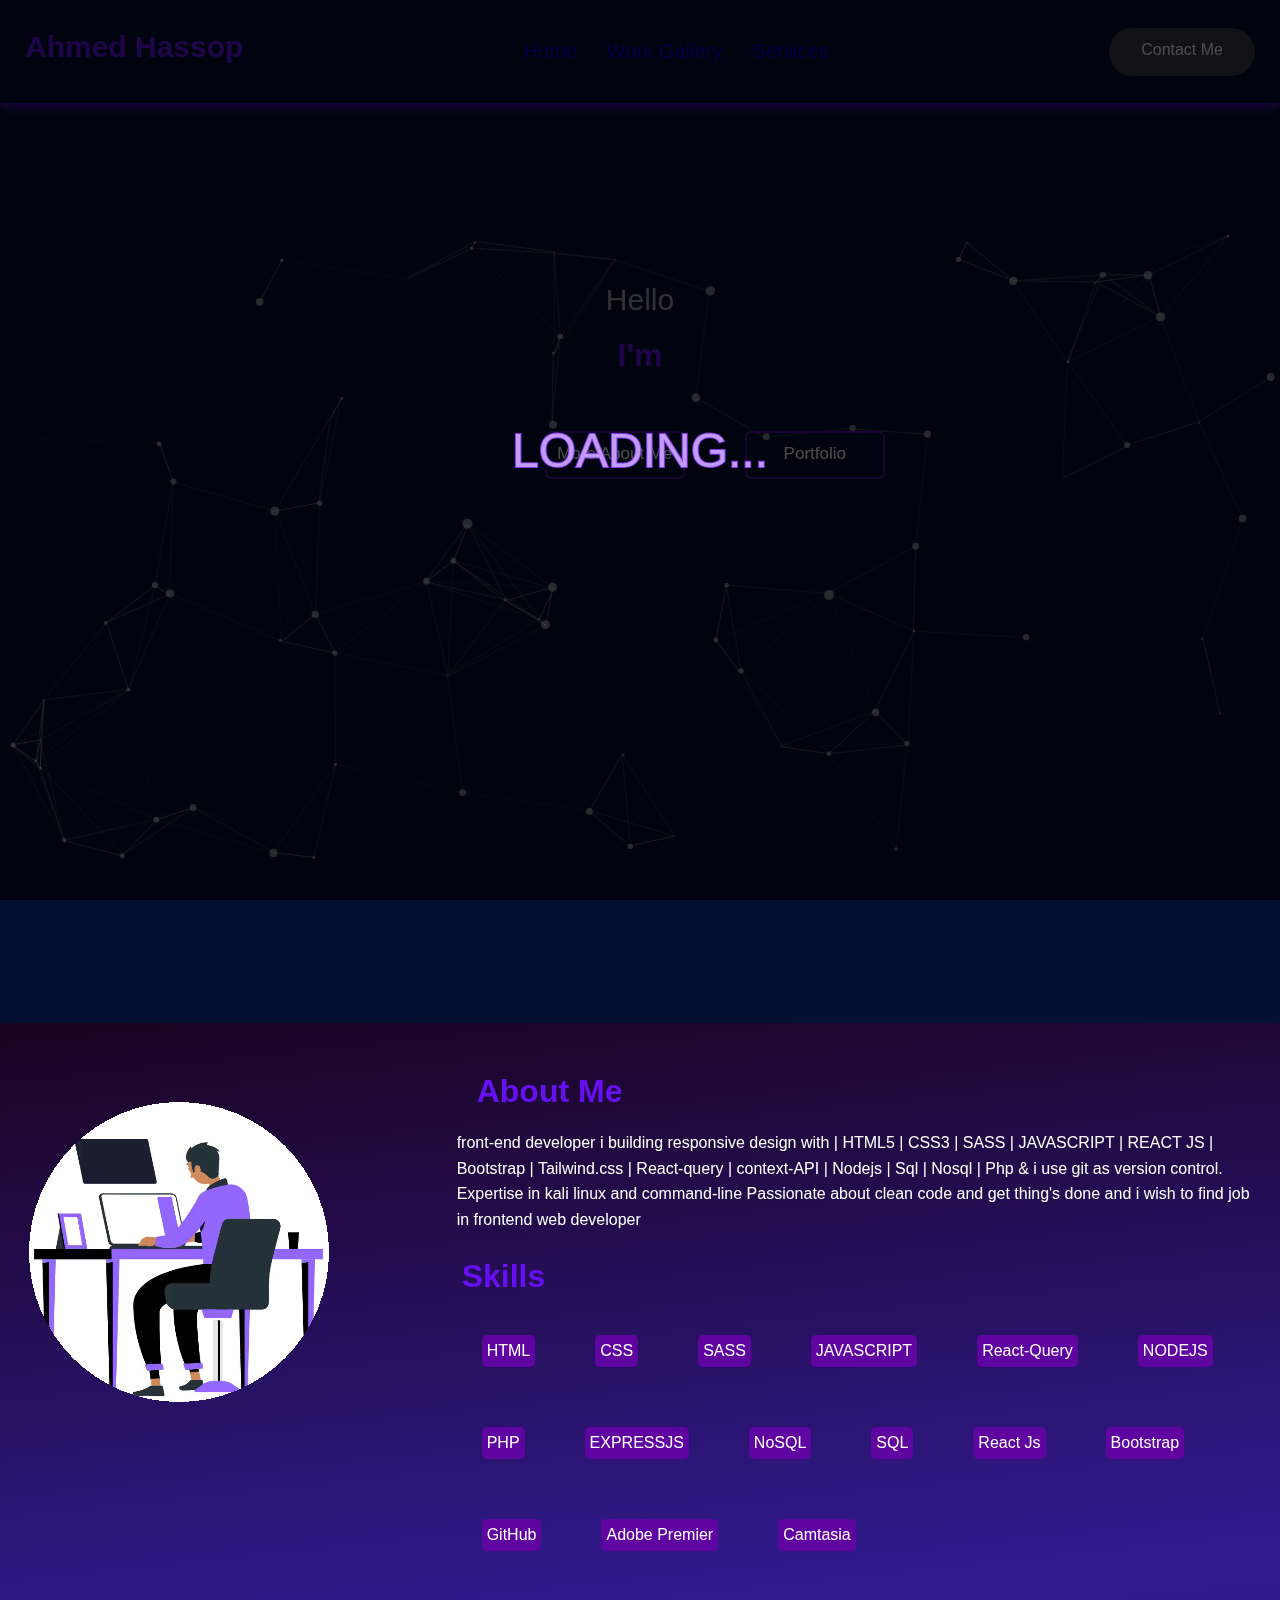
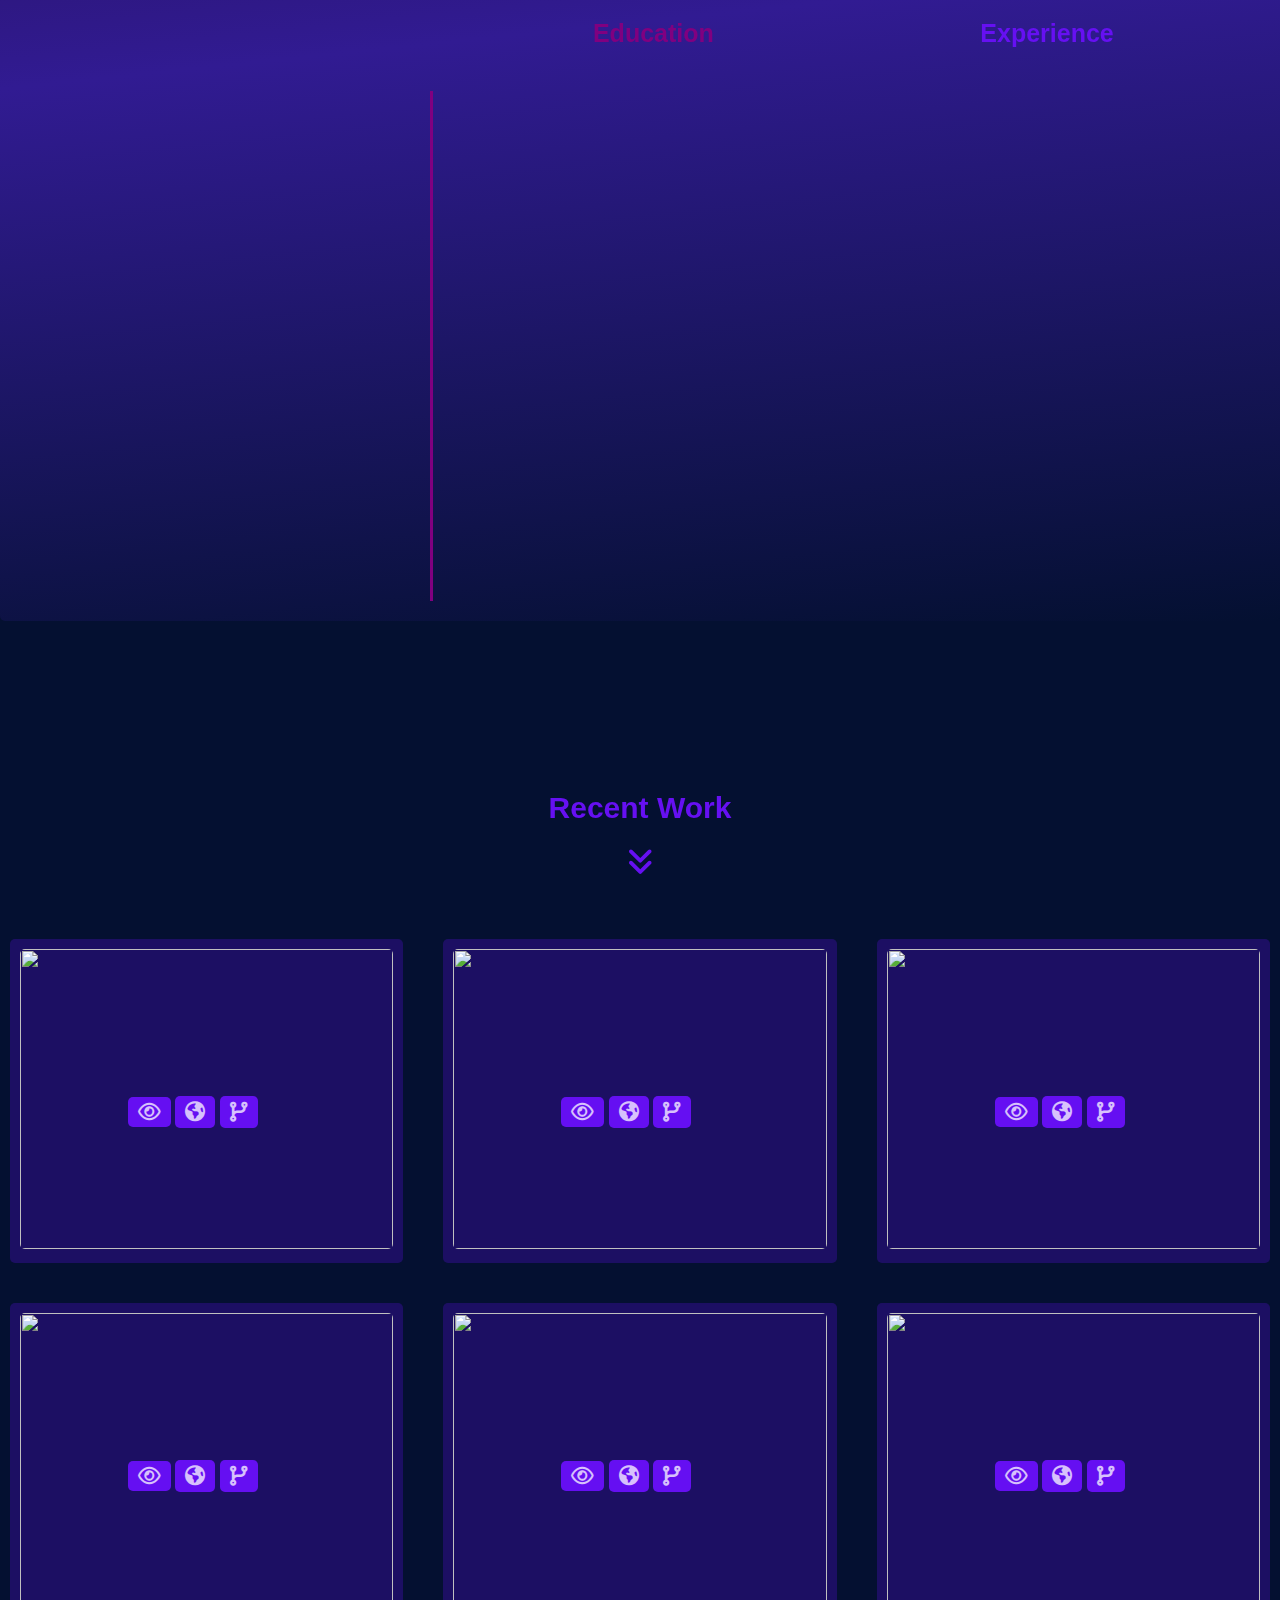
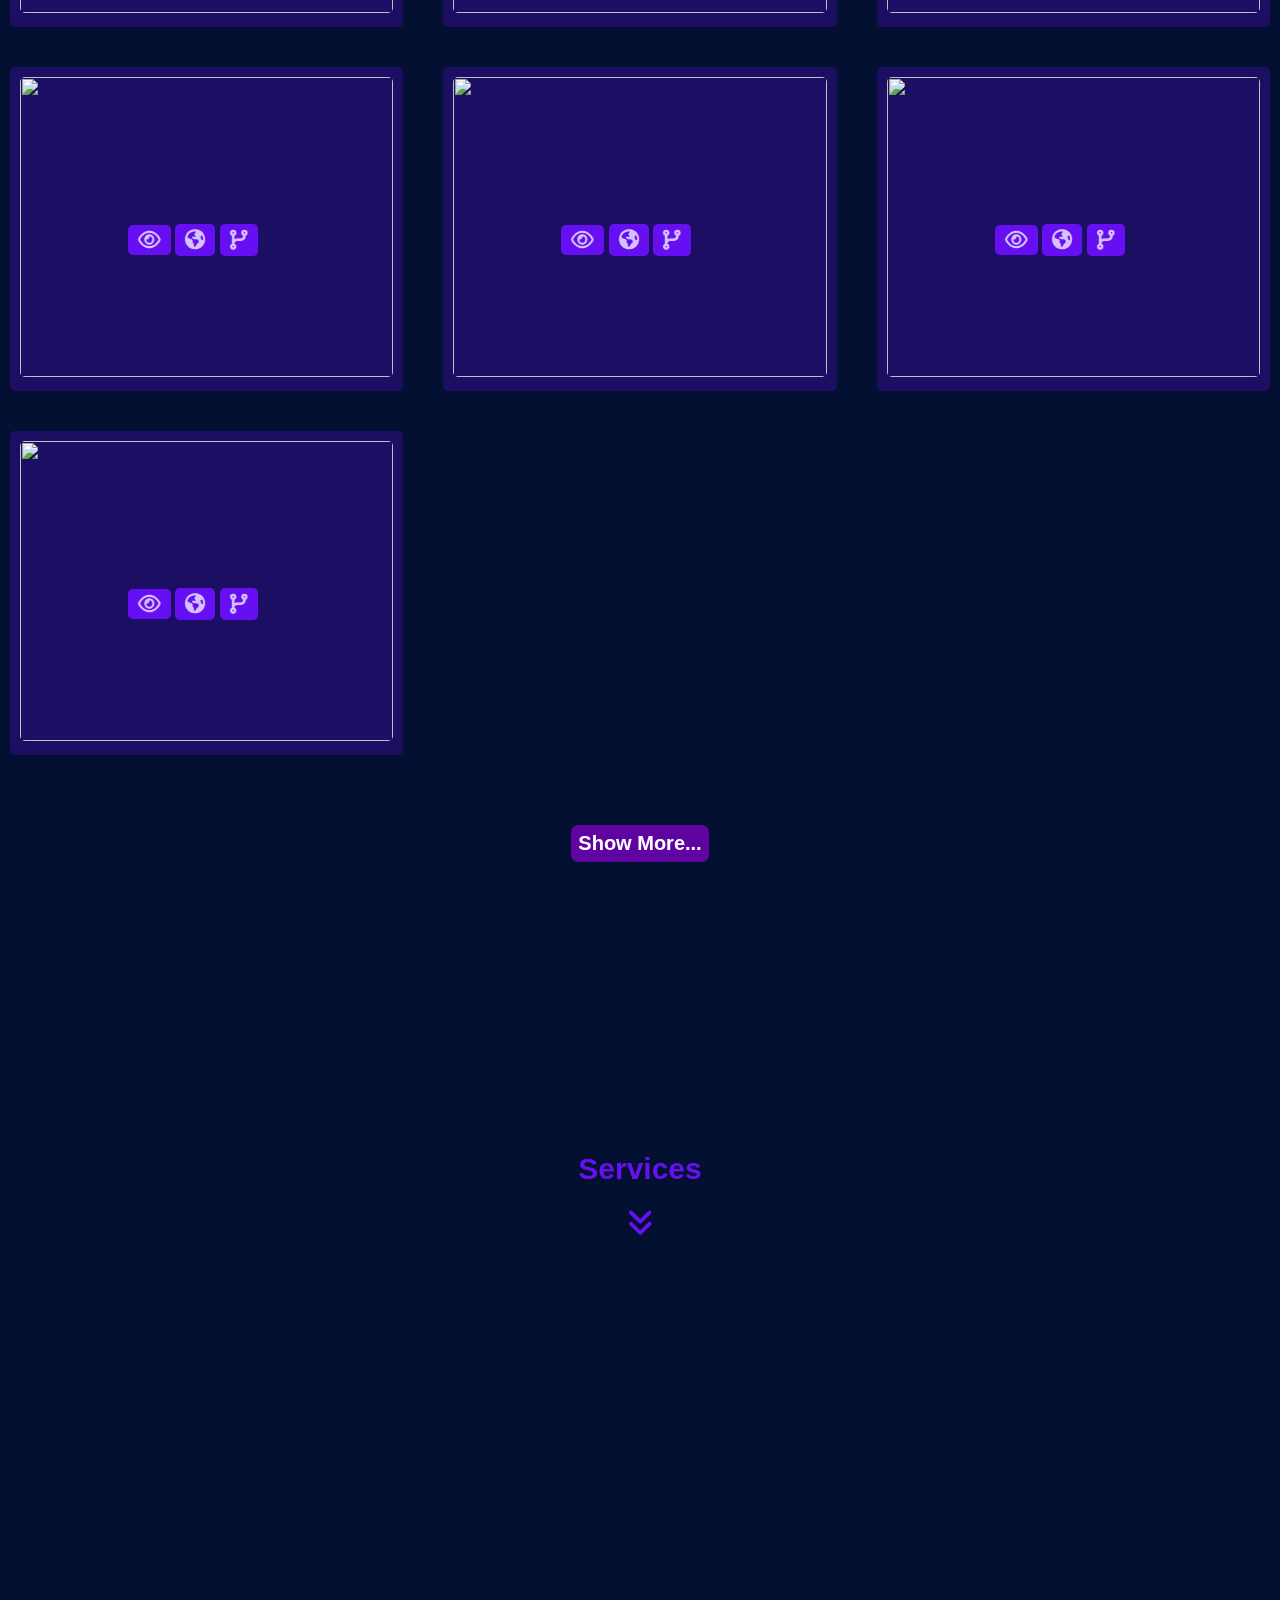
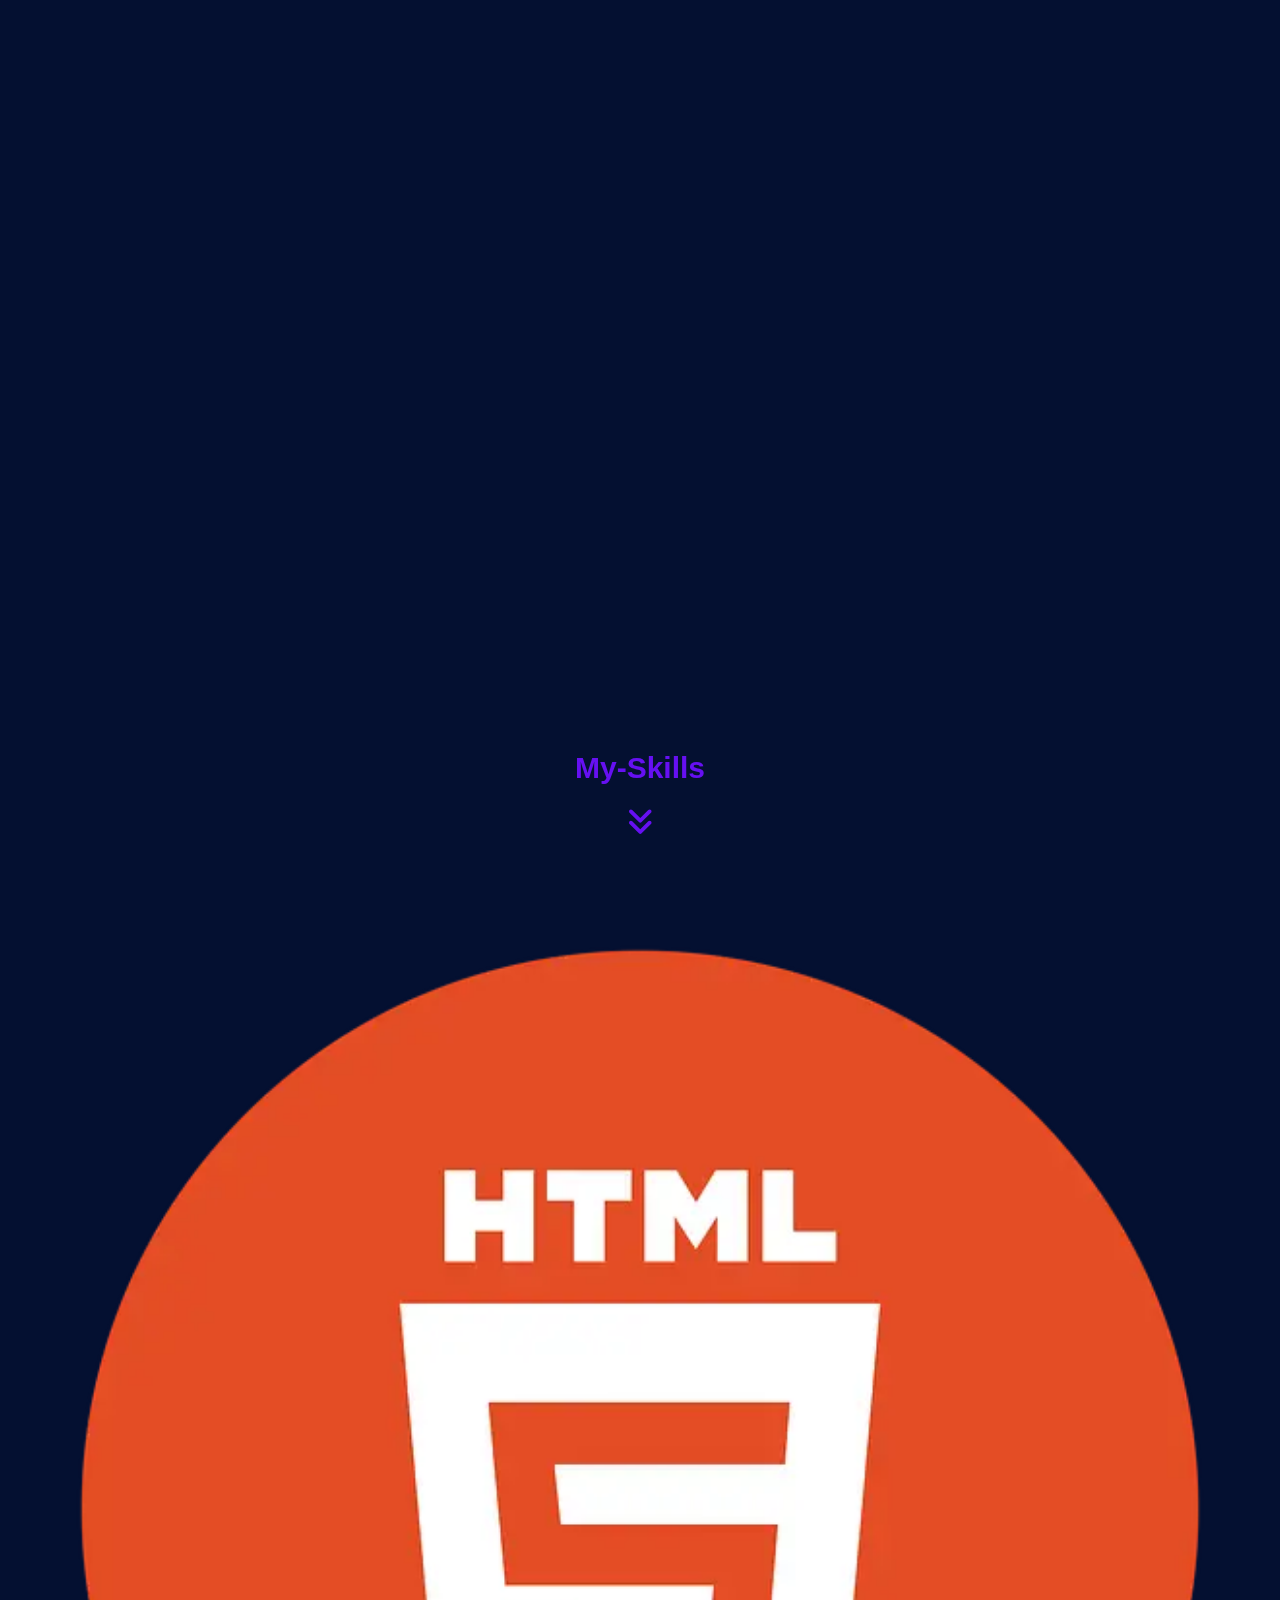
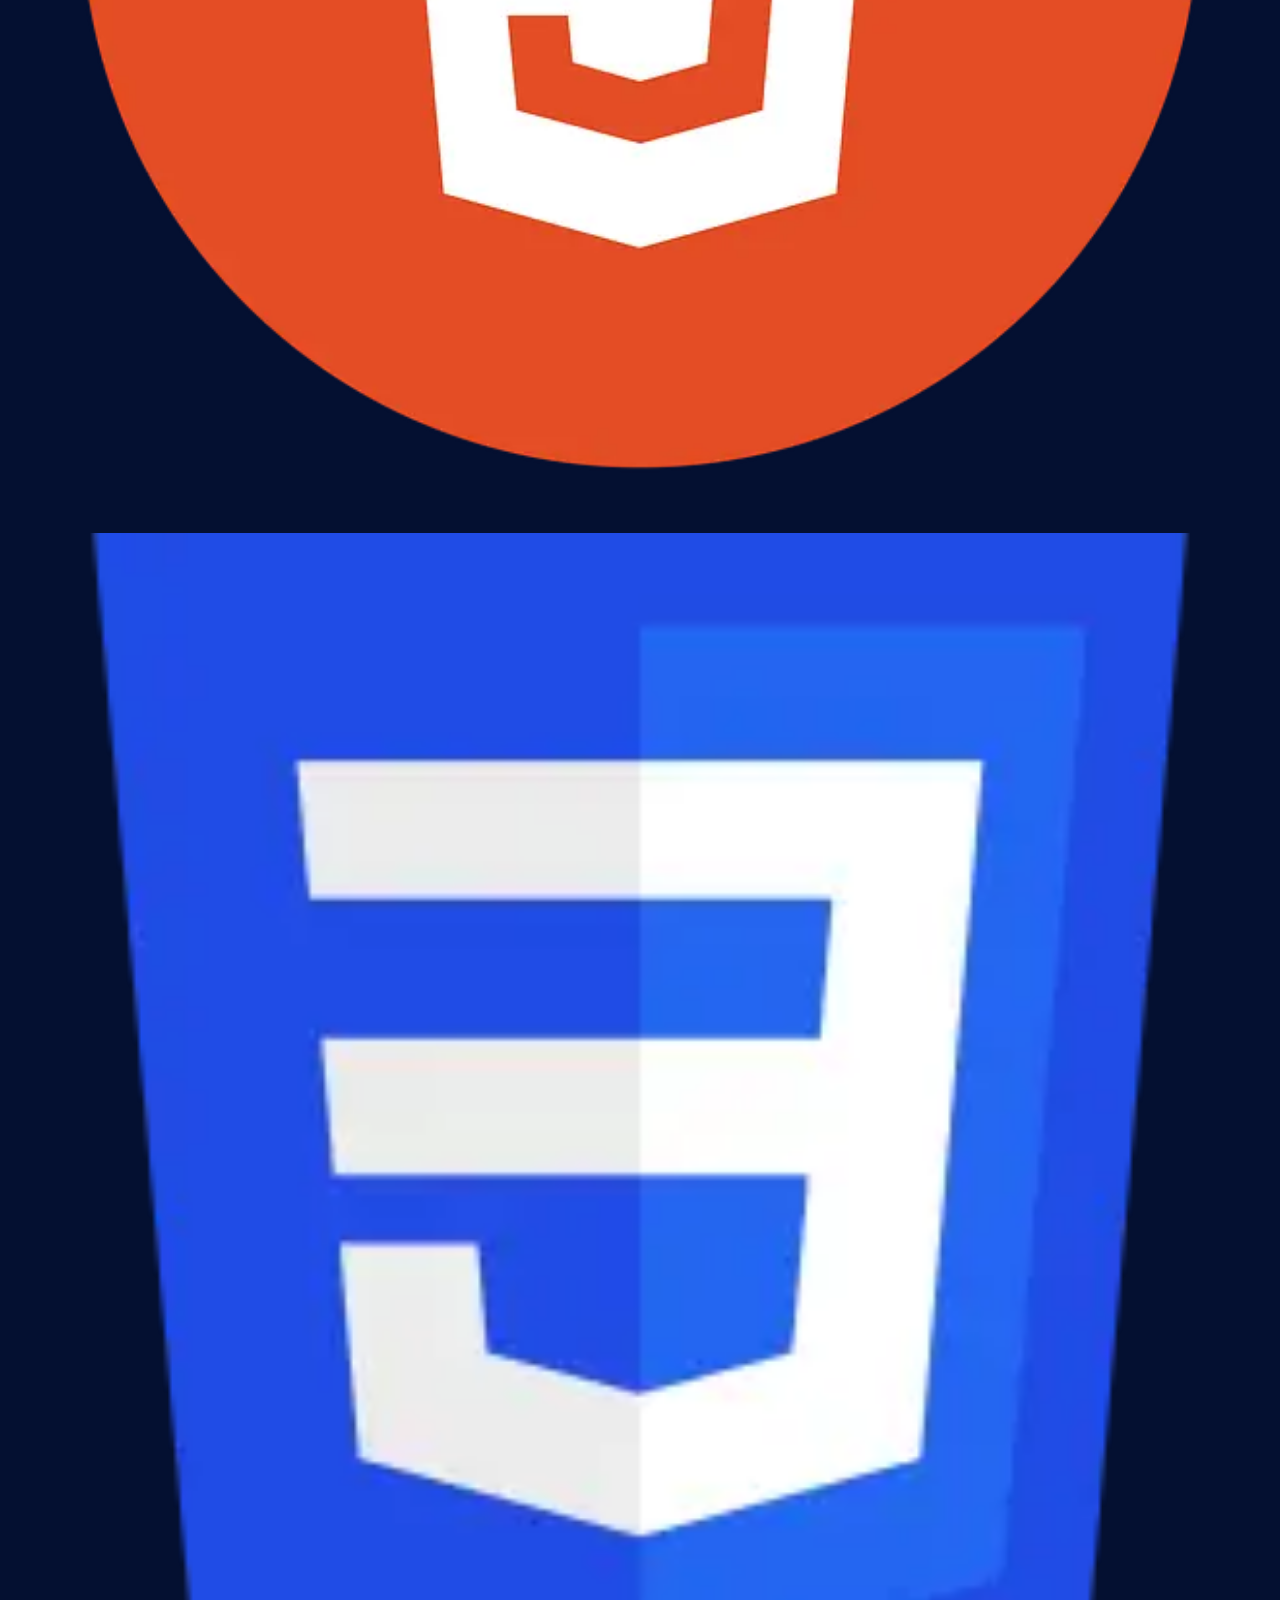
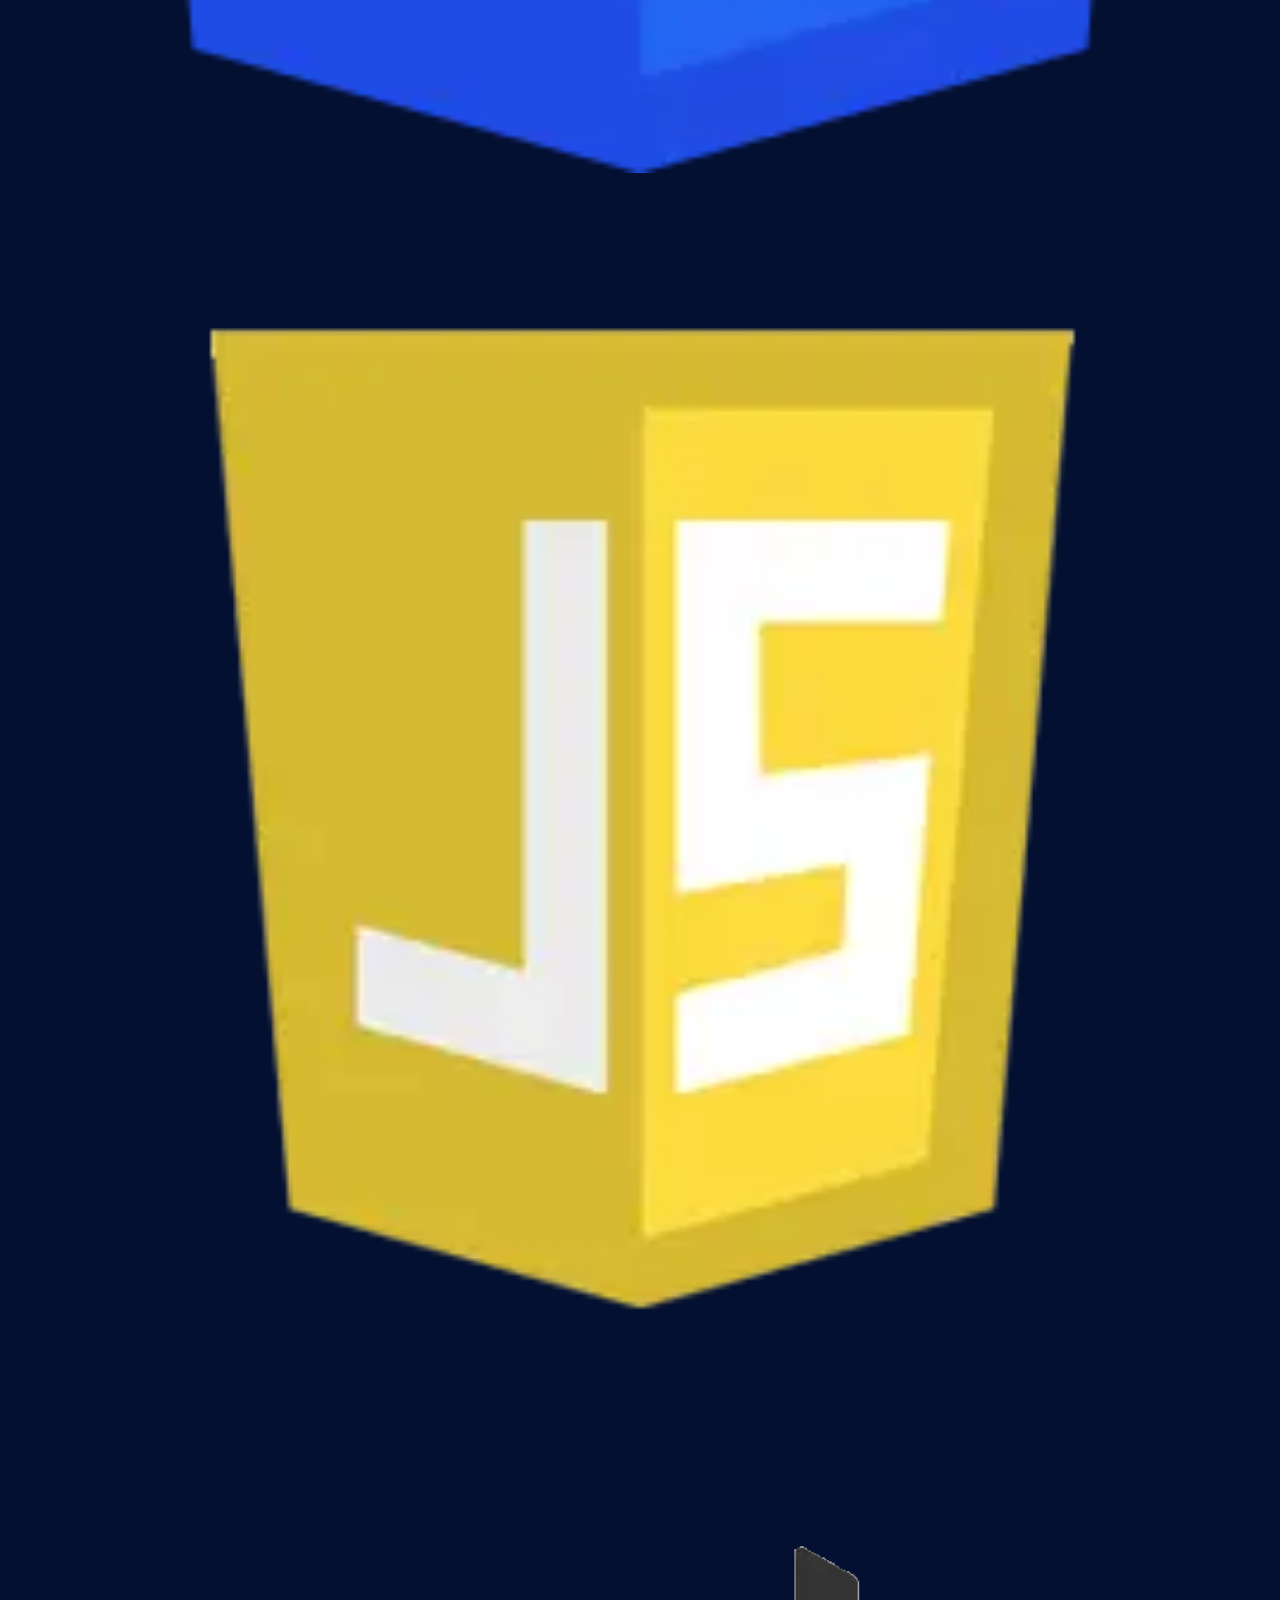
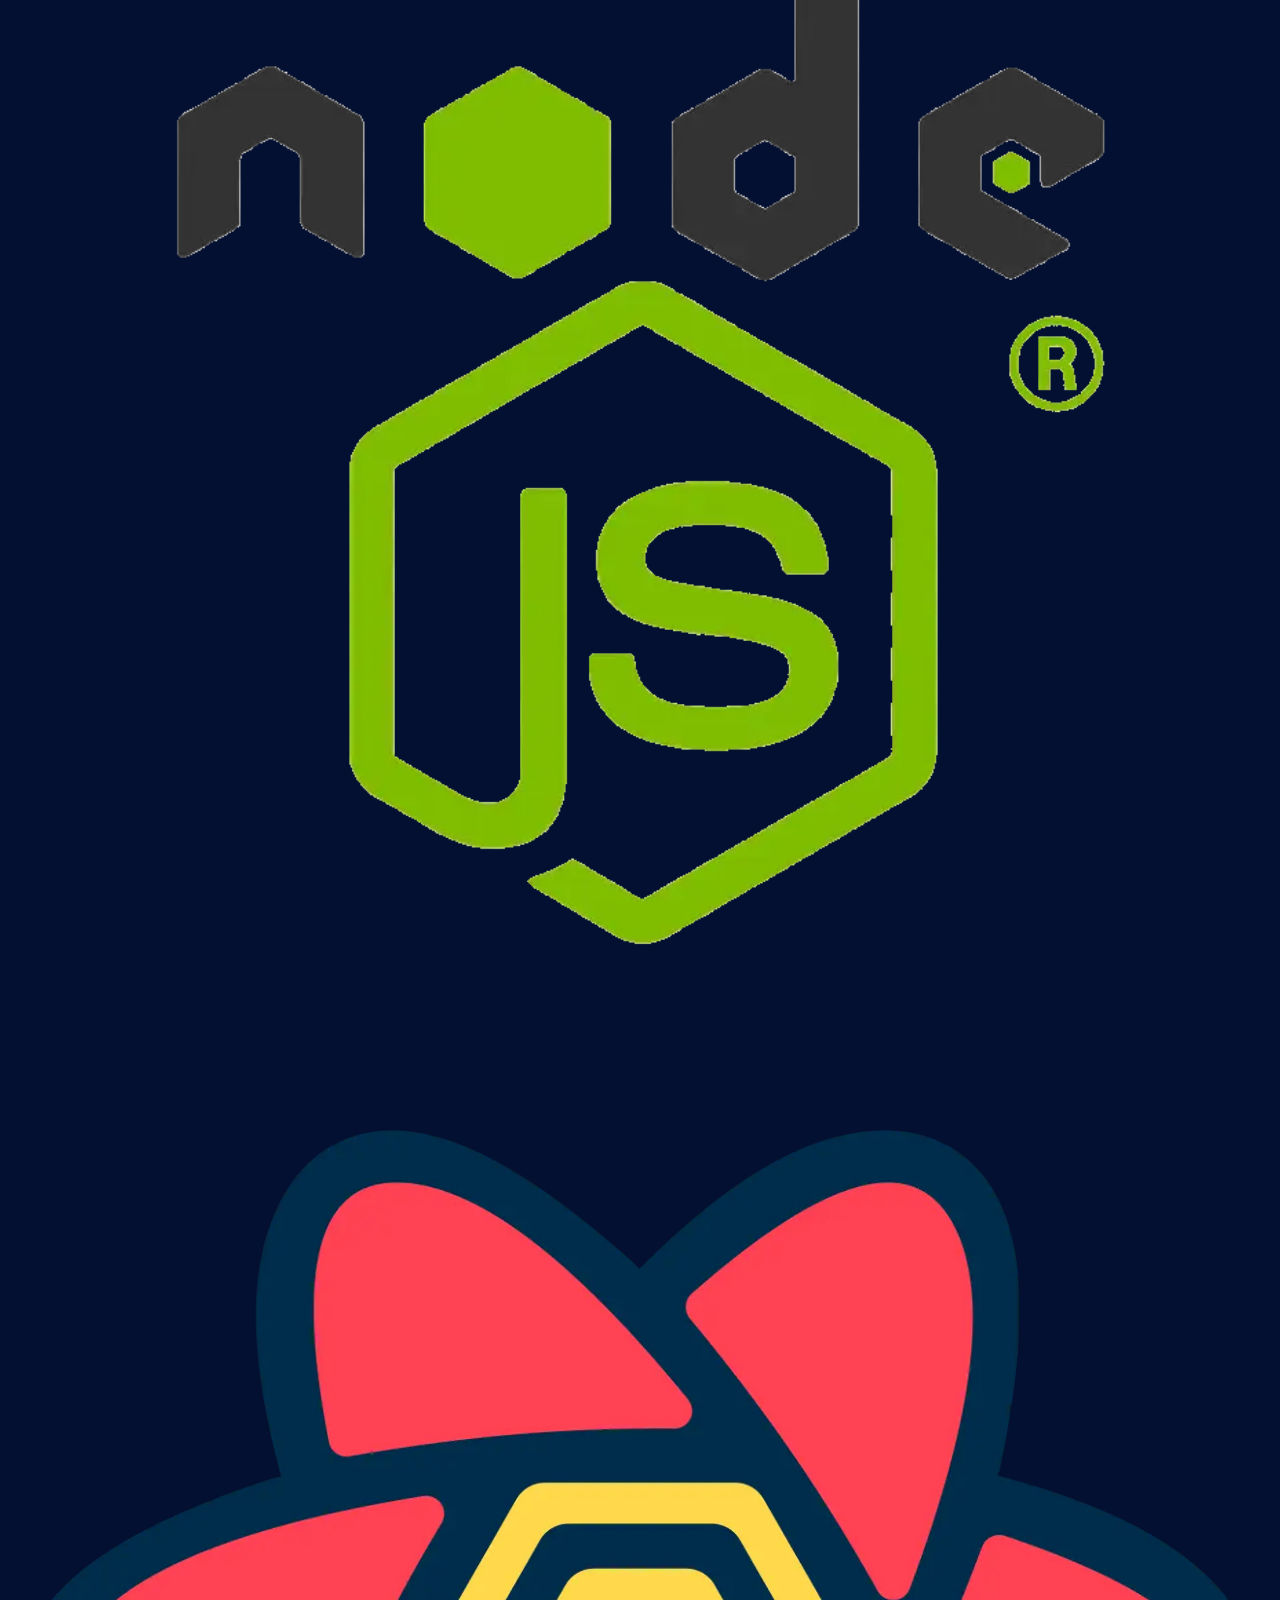
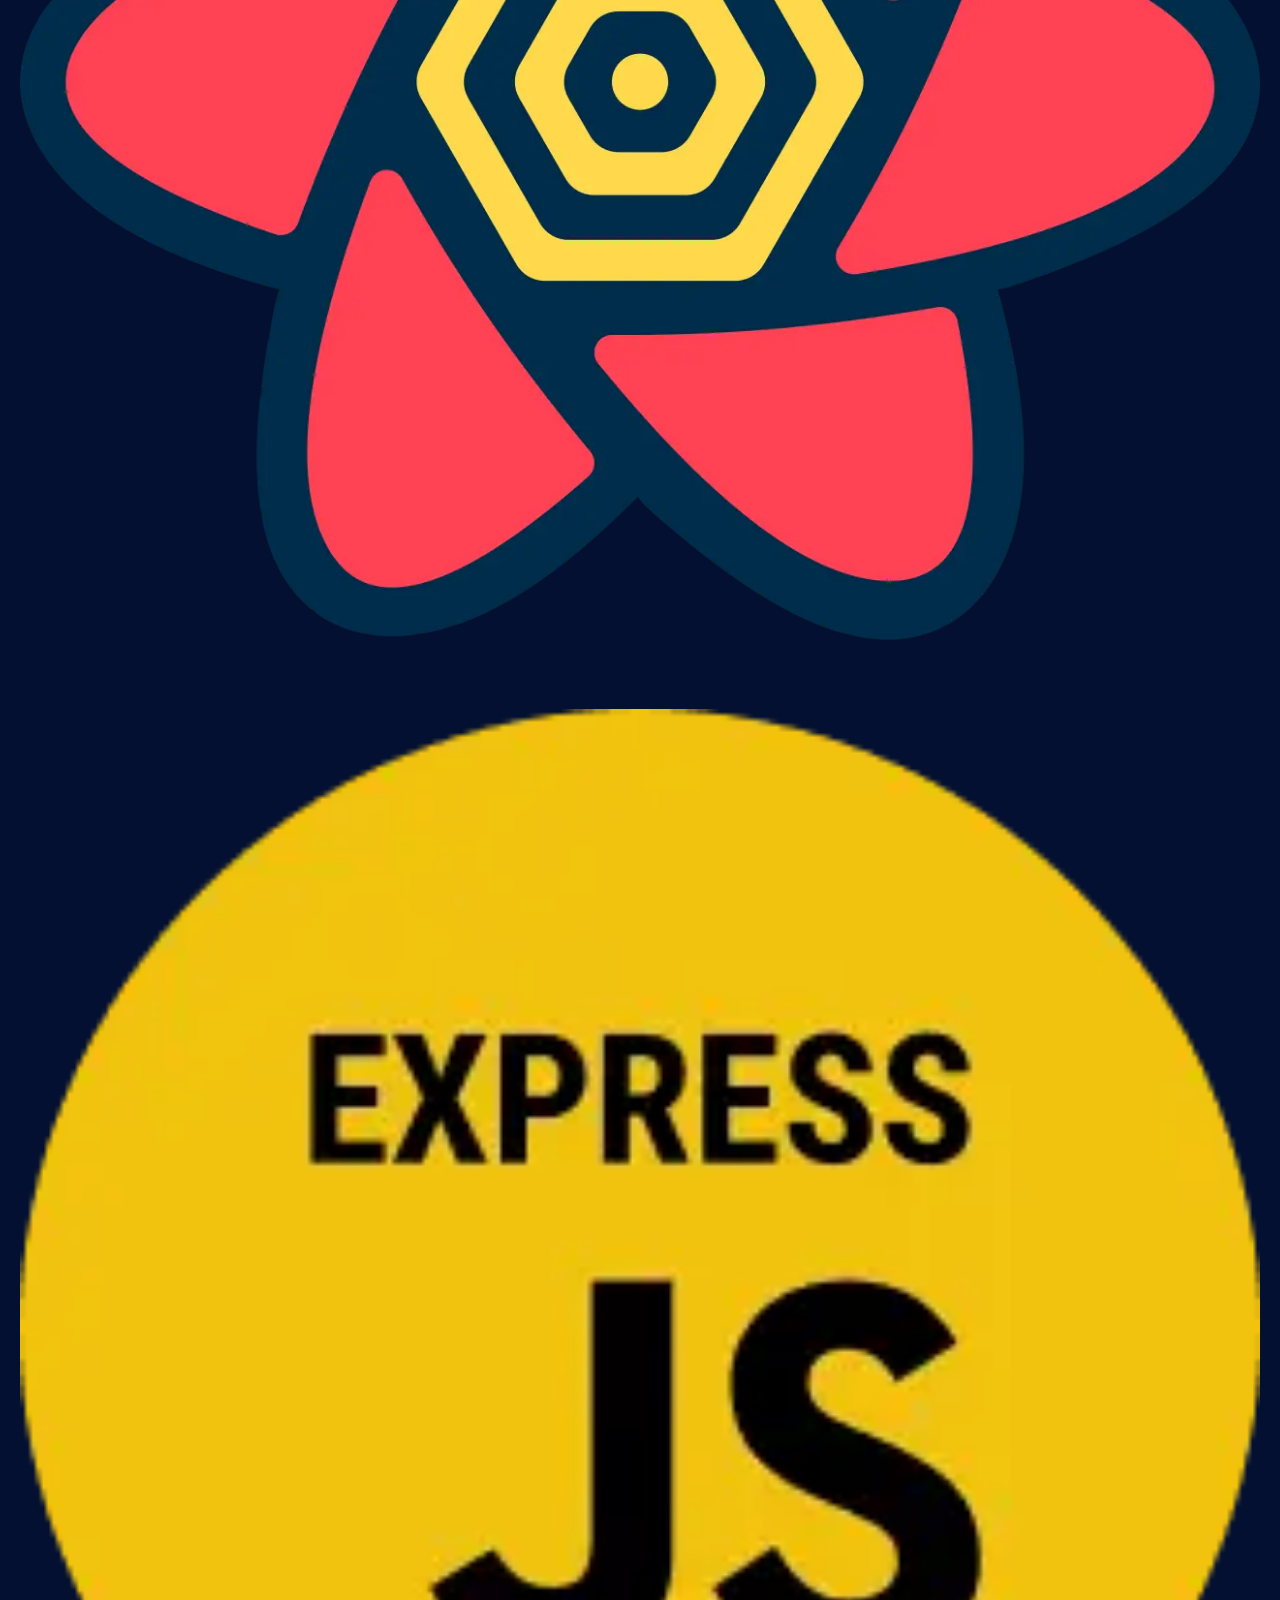
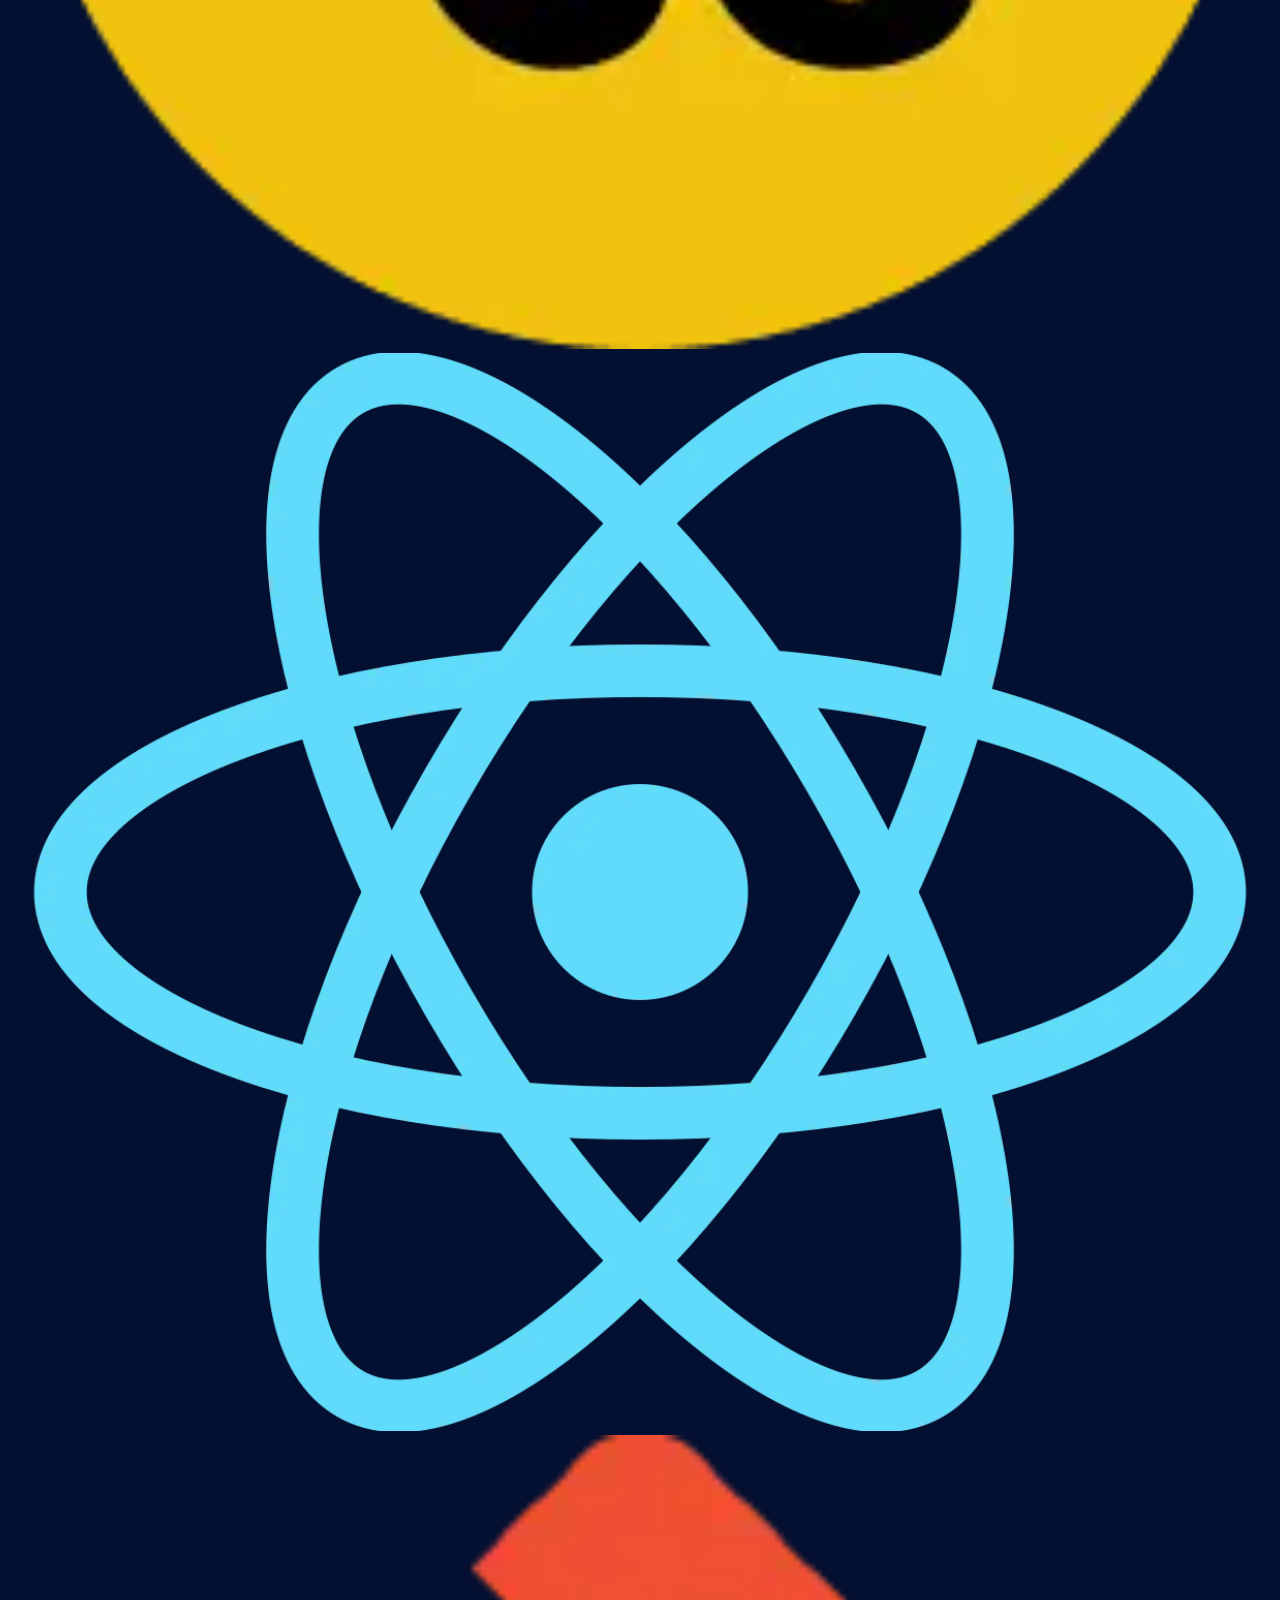
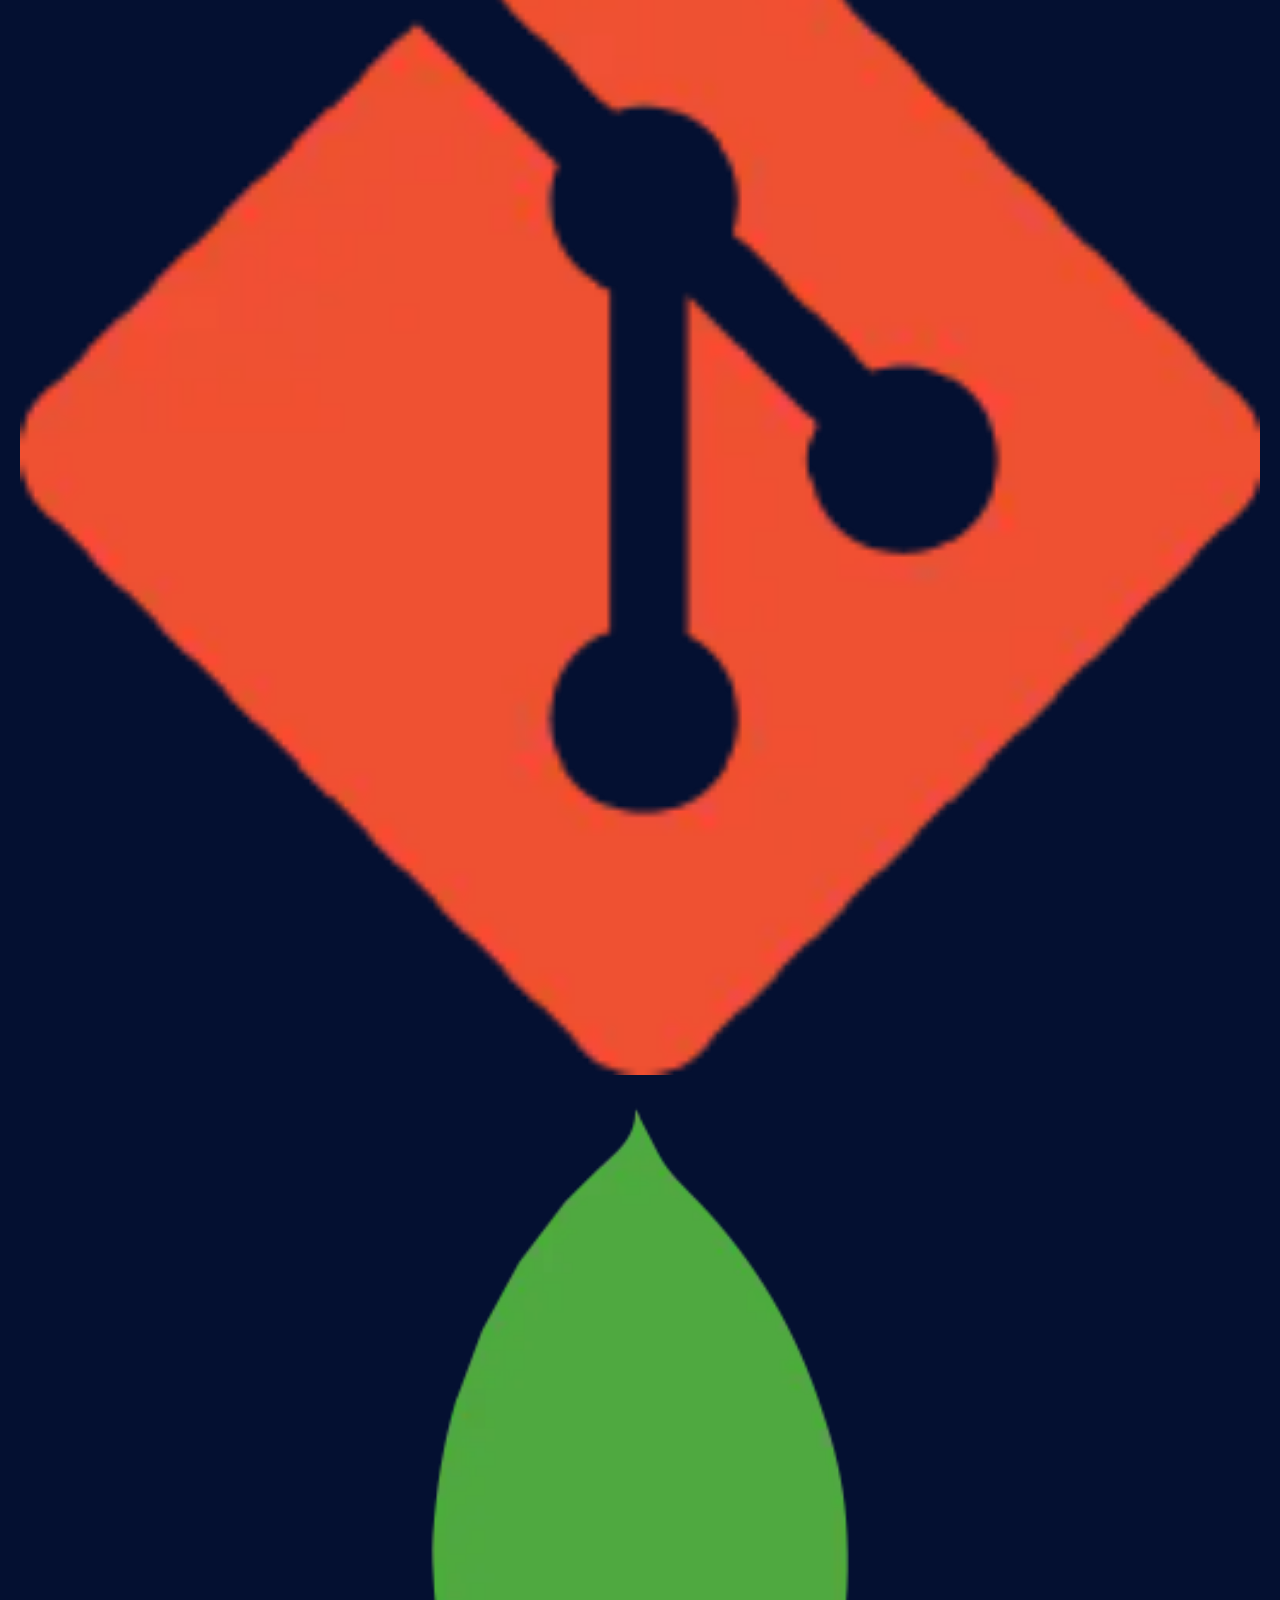
==== commit d29190a3: "add new skills and change some styles" ====
--- a/index.html
+++ b/index.html
@@ -5,7 +5,7 @@
         <meta name="viewport" content="width=device-width, initial-scale=1.0">
         <meta name="description" content="Portfolio Ahmed Hassop Contact Me My-work Front-End-Developer " />
         <title>Ahmed Hassop Portfolio Website</title>
-        <link rel="icon" href="img/portfolio/my-img.jpg">
+        <link rel="icon" href="img/portfolio/my-img.webp">
         <link rel="preconnect" href="https://fonts.googleapis.com">
     <link rel="preconnect" href="https://fonts.gstatic.com" crossorigin>
     <link href="https://fonts.googleapis.com/css2?family=Open+Sans:ital,wght@0,400;0,600;1,300;1,400;1,800&display=swap" rel="stylesheet">
@@ -24,7 +24,10 @@
 
         <!-- Start Spinner -->
         <div class="spinner-container">
-        <div class="spinner-border"></div>
+            <div class="content">
+            <div class="text">LOADING...</div>
+            <div class="text">LOADING...</div>
+            </div>
         </div>
         <!-- End Spinner -->
 
@@ -52,13 +55,12 @@
         </div>
         <ul class="links">
             <li><a href="index.html">Home</a></li>
-            <li><a href="#gallery">Work Gallery</a></li>
+            <li><a href="work-gallery.html">Work Gallery</a></li>
             <li><a href="#services">Services</a></li>
         </ul>
         <div class="btn-contact">
-            <a href="https://www.linkedin.com/in/ahmed-hassop" target="_blank" aria-label="Contact With Me"
-            >Contact-With-Me</a
-            >
+                <a class="btn-content" href="https://www.linkedin.com/in/ahmed-hassop" target="_blank" aria-label="Contact With Me"
+                >Contact Me</a>
         </div>
         <div class="bars">
             <ul>
@@ -100,8 +102,7 @@
             <div class="about-me">
             <h2>About Me</h2>
             <p>
-                I Am A Front-End Developer With 1 Year Commercial Experience,
-                And Graduate Of Internet Technology. I Create Successful Websites That Are Fast, Easy To Use, And Built With Best Practices, And I building responsive design with /HTML /CSS/JAVASCRIPT / Bootstrap/& I use git as version control. So I Can Make The Website More Better And Look Good For Users
+                front-end developer i building responsive design with | HTML5 | CSS3 | SASS | JAVASCRIPT | REACT JS | Bootstrap | Tailwind.css | React-query | context-API | Nodejs | Sql | Nosql | Php & i use git as version control. Expertise in kali linux and command-line Passionate about clean code and get thing's done and i wish to find job in frontend web developer
             </p>
             </div>
             <div class="skills">
@@ -109,7 +110,14 @@
             <ul>
                 <li>HTML</li>
                 <li>CSS</li>
+                <li>SASS</li>
                 <li>JAVASCRIPT</li>
+                <li>React-Query</li>
+                <li>NODEJS</li>
+                <li>PHP</li>
+                <li>EXPRESSJS</li>
+                <li>NoSQL</li>
+                <li>SQL</li>
                 <li>React Js</li>
                 <li>Bootstrap</li>
                 <li>GitHub</li>
@@ -198,7 +206,7 @@
         </h2>
         <div class="gallery" id="gallery">
             <div class="project">
-            <img src="" alt="" data-src="img/portfolio/1.jpg" />
+            <img src="" alt="" data-src="img/portfolio/1.webp" />
             <div class="links">
                 <i class="fa-regular fa-eye view-img"></i>
                 <a
@@ -214,7 +222,7 @@
             </div>
             </div>
             <div class="project">
-            <img src="" alt="" data-src="img/portfolio/2.jpg" />
+            <img src="" alt="" data-src="img/portfolio/2.webp" />
             <div class="links">
                 <i class="fa-regular fa-eye view-img"></i>
                 <a href="https://alfa155518.github.io/E-commerce/" target="_blank" aria-label="Read more about Seminole tax hike"
@@ -226,7 +234,7 @@
             </div>
             </div>
             <div class="project">
-            <img src="" alt="" data-src="img/portfolio/3.jpg" />
+            <img src="" alt="" data-src="img/portfolio/3.webp" />
             <div class="links">
                 <i class="fa-regular fa-eye view-img"></i>
                 <a
@@ -240,7 +248,7 @@
             </div>
             </div>
             <div class="project">
-            <img src="" alt="" data-src="img/portfolio/4.png" />
+            <img src="" alt="" data-src="img/portfolio/4.webp" />
             <div class="links">
                 <i class="fa-regular fa-eye view-img"></i>
                 <a
@@ -256,7 +264,7 @@
             </div>
             </div>
             <div class="project">
-            <img src="" alt="" data-src="img/portfolio/5.jpg" />
+            <img src="" alt="" data-src="img/portfolio/5.webp" />
             <div class="links">
                 <i class="fa-regular fa-eye view-img"></i>
                 <a href="https://alfa155518.github.io/Wodex/" target="_blank" aria-label="Read more about Seminole tax hike"
@@ -268,7 +276,7 @@
             </div>
             </div>
             <div class="project">
-            <img src="" alt="" data-src="img/portfolio/6.jpg" />
+            <img src="" alt="" data-src="img/portfolio/6.webp" />
             <div class="links">
                 <i class="fa-regular fa-eye view-img"></i>
                 <a href="https://alfa155518.github.io/travel/" target="_blank" aria-label="Read more about Seminole tax hike"
@@ -280,7 +288,7 @@
             </div>
             </div>
             <div class="project">
-            <img src="" alt="" data-src="img/portfolio/7.jpg" />
+            <img src="" alt="" data-src="img/portfolio/7.webp" />
             <div class="links">
                 <i class="fa-regular fa-eye view-img"></i>
                 <a href="https://alfa155518.github.io/Emage-Editor/" target="_blank" aria-label="Read more about Seminole tax hike"
@@ -292,7 +300,7 @@
             </div>
             </div>
             <div class="project">
-            <img src="" alt="" data-src="img/portfolio/8.jpg" />
+            <img src="" alt="" data-src="img/portfolio/8.webp" />
             <div class="links">
                 <i class="fa-regular fa-eye view-img"></i>
                 <a href="https://alfa155518.github.io/quiz-app/" target="_blank" aria-label="Read more about Seminole tax hike"
@@ -305,7 +313,7 @@
             </div>
 
             <div class="project">
-            <img src="" alt="" data-src="img/portfolio/9.png" />
+            <img src="" alt="" data-src="img/portfolio/9.webp" />
             <div class="links">
                 <i class="fa-regular fa-eye view-img"></i>
                 <a href="https://alfa155518.github.io/budget-calculator-react/" target="_blank" aria-label="Read more about Seminole tax hike"
@@ -317,7 +325,7 @@
             </div>
             </div>
             <div class="project">
-            <img src="" alt="" data-src="img/portfolio/10.jpg" />
+            <img src="" alt="" data-src="img/portfolio/10.webp" />
             <div class="links">
                 <i class="fa-regular fa-eye view-img"></i>
                 <a href="https://alfa155518.github.io/E-commerce-shop/" target="_blank" aria-label="Read more about Seminole tax hike"
@@ -329,6 +337,7 @@
             </div>
             </div>
         </div>
+        <p class="btn-show-more"><a href="work-gallery.html">Show More...</a></p>
         </section>
         <!-- End Recent Work -->
 
@@ -362,13 +371,10 @@
                 </p>
             </div>
             <div class="box">
-                <i class="fa-brands fa-wordpress"></i>
-                <h2>Wordpress</h2>
-                <p>
-                I Will Build Premium Professional Wordpress Website Design Or Blog
-                It’s Great To See You. Are You Looking For An Amazing Website For
-                Your Purposes Like E-Commerce, Corporate, Creative, Education,
-                Sports, Gym, Restaurant, Entertainment And Etc?
+                <i class="fa-solid fa-database"></i>
+                <h2>database</h2>
+                <p>
+                    I am a database administration expert with strong experience in designing database solutions. I enjoy advanced skills in both relational databases such as MySQL as well as non-relational databases such as MongoDB. Because it will make things easier, because it is data integration. I have the ability to handle large data volumes but backup and restore data. My passion is to explore new technologies to find data solutions and requirements including requirements with diverse needs.
                 </p>
             </div>
 
@@ -409,39 +415,59 @@
             slides-per-view="auto" coverflow-effect-rotate="50" coverflow-effect-stretch="0" coverflow-effect-depth="100"
             coverflow-effect-modifier="1" coverflow-effect-slide-shadows="true">
                 <swiper-slide class="swiper-content">
-                <img src="img/portfolio/html.png" />
-                </swiper-slide>
-                <swiper-slide class="swiper-content">
-                <img src="img/portfolio/CSS3.png" />
-                </swiper-slide>
-                <swiper-slide class="swiper-content">
-                <img src="img/portfolio/javascript.png" />
-                </swiper-slide>
-                <swiper-slide class="swiper-content">
-                <img src="img/portfolio/Typescript.png" />
-                </swiper-slide>
-                <swiper-slide class="swiper-content">
-                <img src="img/portfolio/React.png" />
-                </swiper-slide>
-                <swiper-slide class="swiper-content">
-                <img src="img/portfolio/git.png" />
-                </swiper-slide>
-                <swiper-slide class="swiper-content">
-                <img src="img/portfolio/GitHub.svg" />
-                </swiper-slide>
-                <swiper-slide class="swiper-content">
-                <img src="img/portfolio/Premiere-pro.png" />
-                </swiper-slide>
-                <swiper-slide class="swiper-content">
-                <img src="img/portfolio/camtasia.jpeg" />
-                </swiper-slide>
-                <swiper-slide class="swiper-content">
-                <img src="img/portfolio/tailwind.png" />
-                </swiper-slide>
-                <swiper-slide class="swiper-content">
-                <img src="img/portfolio/Bootstrap.png" />
-                </swiper-slide>
-                
+                <img src="img/portfolio/html.webp"  alt="skills-img"/>
+                </swiper-slide>
+                <swiper-slide class="swiper-content">
+                <img src="img/portfolio/CSS3.webp"  alt="skills-img"/>
+                </swiper-slide>
+                <swiper-slide class="swiper-content">
+                <img src="img/portfolio/javascript.webp" alt="skills-img" />
+                </swiper-slide>
+                <swiper-slide class="swiper-content">
+                <img src="img/portfolio/nodejs.webp"  alt="skills-img"/>
+                </swiper-slide>
+                <swiper-slide class="swiper-content">
+                <img src="img/portfolio/react-query.webp"  alt="skills-img"/>
+                </swiper-slide>
+                <swiper-slide class="swiper-content">
+                <img src="img/portfolio/express-js.webp"  alt="skills-img"/>
+                </swiper-slide>
+                <swiper-slide class="swiper-content">
+                <img src="img/portfolio/React.webp"  alt="skills-img"/>
+                </swiper-slide>
+                <swiper-slide class="swiper-content">
+                <img src="img/portfolio/git.webp"  alt="skills-img"/>
+                </swiper-slide>
+                <swiper-slide class="swiper-content">
+                <img src="img/portfolio/mongodb.webp"  alt="skills-img"/>
+                </swiper-slide>
+                <swiper-slide class="swiper-content">
+                <img src="img/portfolio/mongoose.webp"  alt="skills-img"/>
+                </swiper-slide>
+                <swiper-slide class="swiper-content">
+                <img src="img/portfolio/GitHub.webp"  alt="skills-img"/>
+                </swiper-slide>
+                <swiper-slide class="swiper-content">
+                <img src="img/portfolio/Premiere-pro.webp"  alt="skills-img"/>
+                </swiper-slide>
+                <swiper-slide class="swiper-content">
+                <img src="img/portfolio/camtasia.webp"  alt="skills-img"/>
+                </swiper-slide>
+                <swiper-slide class="swiper-content">
+                <img src="img/portfolio/tailwind.webp"  alt="skills-img"/>
+                </swiper-slide>
+                <swiper-slide class="swiper-content">
+                <img src="img/portfolio/Bootstrap.webp"  alt="skills-img"/>
+                </swiper-slide>
+                <swiper-slide class="swiper-content">
+                <img src="img/portfolio/database.webp"  alt="skills-img"/>
+                </swiper-slide>
+                <swiper-slide class="swiper-content">
+                <img src="img/portfolio/sass.webp"  alt="skills-img"/>
+                </swiper-slide>
+                <swiper-slide class="swiper-content">
+                <img src="img/portfolio/laravel.webp"  alt="skills-img"/>
+                </swiper-slide>
             </swiper-container>
             </section>
         <!-- End Skills -->
@@ -449,25 +475,29 @@
         <footer class="text-center">
         <canvas id="canvas"></canvas>
         <div class="container">
+
             <ul class="links-footer">
-            <li>
+            <li class="icon facebook">
+                <span class="tooltip">Facebook</span>
                 <a href="https://www.facebook.com/Alfa01555" target="_blank" aria-label="Contact With Me"
-                ><i class="fa-brands fa-facebook"></i
-                ></a>
+                            ><i class="fa-brands fa-facebook"></i
+                            ></a>
             </li>
-            <li>
-                <a href="https://github.com/alfa155518" target="_blank" aria-label="Contact With Me"
-                ><i class="fa-brands fa-github"></i
-                ></a>
-            </li>
-            <li>
+            <li class="icon linkedin">
+                <span class="tooltip">Linkedin</span>
                 <a href="https://www.linkedin.com/in/ahmed-hassop" target="_blank" aria-label="Contact With Me"
                 ><i class="fa-brands fa-linkedin"></i
-                ></a>
+                    ></a>
+            </li>
+            <li class="icon github">
+                <span class="tooltip">Github</span>
+                    <a href="https://github.com/alfa155518" target="_blank" aria-label="Contact With Me"
+                    ><i class="fa-brands fa-github"></i
+                    ></a>
             </li>
             </ul>
             <span
-            >All Right Reserved Copyright By
+            class="copyright">All Right Reserved Copyright By
             <a href="index.html" target="_blank">Ahmed Hassop</a></span
             >
         </div>
@@ -478,10 +508,12 @@
         <i class="fa-solid fa-angles-up fa-bounce"></i>
         </div>
         <!-- End Arrow Scroll To Top -->
+        <script src="https://cdn.jsdelivr.net/npm/swiper@11/swiper-element-bundle.min.js"></script>
         <script src="js/canvas-footer.js"></script>
         <script src="js/canvas.js"></script>
-        <script src="https://cdn.jsdelivr.net/npm/swiper@11/swiper-element-bundle.min.js"></script>
+        <script src="js/typed.js"></script>
+        <script src="js/observer.js"></script>
+        <script src="js/behavior.js"></script>
         <script src="js/script.js"></script>
-        
     </body>
     </html>--- a/css/style.css
+++ b/css/style.css
@@ -1,584 +1,695 @@
 * {
-    padding: 0;
-    margin: 0;
+  padding: 0;
+  margin: 0;
 }
 a {
-    text-decoration: none;
+  text-decoration: none;
 }
 li {
-    list-style: none;
-}
-
+  list-style: none;
+}
 
 :root {
-    --main-color:#041031;
-    --second-color:#311B92;
-    --img-bg:#7B1FA2;
-    --light-section:#8E24AA;
-    --head-section-color:#6610f2;
+  --main-color: #041031;
+  --second-color: #311b92;
+  --img-bg: #7b1fa2;
+  --light-section: #8e24aa;
+  --head-section-color: #6610f2;
 }
 
 body {
-    font-family:sans-serif,'sans';
-    margin: 0;
-    padding: 0;
-    background: var(--main-color);
-    overflow-x: hidden;
+  font-family: sans-serif, "sans";
+  margin: 0;
+  padding: 0;
+  background: var(--main-color);
+  overflow-x: hidden;
 }
 .container {
-    margin: 10px;
-    padding: 10px;
+  margin: 10px;
+  padding: 10px;
 }
 ::-webkit-scrollbar {
-    width: 15px;
+  width: 15px;
 }
 ::-webkit-scrollbar-thumb {
-    background-color: var(--light-section);
-    box-shadow: 0px 0px 40px 40px var(--light-section);
+  background-color: var(--light-section);
+  box-shadow: 0px 0px 40px 40px var(--light-section);
 }
 ::-webkit-scrollbar-track {
-    background-color: #311B92;
+  background-color: #311b92;
 }
 
 /* Start spinier-loader */
 
 .spinner-container {
-    position: fixed;
-    z-index: 9999999;
-    width: 100%;
-    height: 100%;
-    background-color: #311b929e;
-}
-
-.spinner-border {
-    color: var(--head-section-color);
-    position: fixed;
+  position: fixed;
+  z-index: 9999999;
+  width: 100%;
+  height: 100%;
+  background-color: rgb(0 0 0 / 70%);
+  .content {
+    position: absolute;
+    left: 50%;
     top: 50%;
-    left: 50%;
-    font-size: 30px;
-    
-}
-
-
+    .text {
+      color: #fff;
+      font-size: 3rem;
+      position: absolute;
+      transform: translate(-50%, -50%);
+      &:nth-child(1) {
+        color: transparent;
+        -webkit-text-stroke: 2px #8338ec;
+      }
+      &:nth-child(2) {
+        color: #c19bf5;
+        animation: animate 4s ease-in-out infinite;
+      }
+    }
+  }
+}
+
+@keyframes animate {
+  0%,
+  100% {
+    clip-path: polygon(
+      0% 45%,
+      16% 44%,
+      33% 50%,
+      54% 60%,
+      70% 61%,
+      84% 59%,
+      100% 52%,
+      100% 100%,
+      0% 100%
+    );
+  }
+
+  50% {
+    clip-path: polygon(
+      0% 60%,
+      15% 65%,
+      34% 66%,
+      51% 62%,
+      67% 50%,
+      84% 45%,
+      100% 46%,
+      100% 100%,
+      0% 100%
+    );
+  }
+}
 /* End spinier-loader */
 
-
-
 /* Start Navigation Bullets */
 
 .navigation-bullets {
-    position: fixed;
-    z-index: 1000;
-    right: -7px;
-    top: 50%;
-    transform: translateY(-50%);
-    width: 50px;
-    display: none;
-    /* overflow: hidden; */
+  position: fixed;
+  z-index: 1000;
+  right: -7px;
+  top: 50%;
+  transform: translateY(-50%);
+  width: 50px;
+  display: none;
+  /* overflow: hidden; */
 }
 .navigation-bullets .bullet {
-    width: 22px;
-    height: 22px;
-    border-radius: 50%;
-    border: 5px solid var(--light-section);
-    user-select: none;
-    cursor: pointer;
-    margin: 20px 0;
-    position: relative;
+  width: 22px;
+  height: 22px;
+  border-radius: 50%;
+  border: 5px solid var(--light-section);
+  user-select: none;
+  cursor: pointer;
+  margin: 20px 0;
+  position: relative;
 }
 .navigation-bullets .bullet .tool-tip {
-    position: absolute;
-    right: 35px;
-    top: -3px;
-    width: 100px;
-    height: 22px;
-    background: linear-gradient(28deg, var(--light-section),var(--second-color),var(--main-color));
-    padding: 1px;
-    text-align: center;
-    color: #FFF;
-    display: none;
+  position: absolute;
+  right: 35px;
+  top: -3px;
+  width: 100px;
+  height: 22px;
+  background: linear-gradient(
+    28deg,
+    var(--light-section),
+    var(--second-color),
+    var(--main-color)
+  );
+  padding: 1px;
+  text-align: center;
+  color: #fff;
+  display: none;
 }
 .navigation-bullets .bullet .tool-tip::after {
-    content: "";
-    position: absolute;
-    right: -18px;
-    top: 0px;
-    height: 5px;
-    border-style: solid;
-    border-color: transparent transparent transparent var(--light-section);
-    border-width: 10px;
+  content: "";
+  position: absolute;
+  right: -18px;
+  top: 0px;
+  height: 5px;
+  border-style: solid;
+  border-color: transparent transparent transparent var(--light-section);
+  border-width: 10px;
 }
 .navigation-bullets .bullet:hover .tool-tip {
-    display: block;
-}
-
+  display: block;
+}
 
 /* End Navigation Bullets */
 
-
 /* Start Nav */
 
 nav {
-    display: flex;
-    align-items: center;
-    justify-content: space-between;
-    flex-wrap: wrap;
-    padding: 25px;
-    box-shadow: 0px 2px 10px 1px var(--head-section-color);
-    z-index: 5;
-    position: relative;
-}
-nav .logo h1 {
+  display: flex;
+  align-items: center;
+  justify-content: space-between;
+  flex-wrap: wrap;
+  padding: 25px;
+  box-shadow: 0px 2px 10px 1px var(--head-section-color);
+  z-index: 5;
+  position: relative;
+  .logo h1 {
     color: var(--head-section-color);
     cursor: pointer;
     font-weight: bold;
     font-size: 30px !important;
     margin-top: -10px;
-}
-nav .links {
+  }
+  .links {
     display: flex;
     align-items: center;
     flex-wrap: wrap;
-}
-nav .links li {
-    padding: 10px;
-    margin: 5px;
-    position: relative;
-    font-size: 20px;
-}
-
-nav .links li::before {
+    li {
+      padding: 10px;
+      margin: 5px;
+      position: relative;
+      font-size: 20px;
+      &::before {
+        content: "";
+        position: absolute;
+        background-color: #7b1fa2;
+        width: 0;
+        height: 2px;
+        bottom: 0;
+        transition: 0.5s ease;
+        -webkit-transition: 0.5s ease;
+        -moz-transition: 0.5s ease;
+        -ms-transition: 0.5s ease;
+        -o-transition: 0.5s ease;
+      }
+      &:hover::before {
+        width: 80%;
+      }
+      nav .links li a {
+        color: #fff;
+      }
+    }
+  }
+}
+
+.btn-contact {
+  position: relative;
+  overflow: hidden;
+  height: 3rem;
+  padding: 0 2rem;
+  border-radius: 1.5rem;
+  background: #3d3a4e;
+  background-size: 400%;
+  border: none;
+  cursor: pointer;
+  &:hover::before {
+    transform: scaleX(1);
+  }
+}
+
+.btn-content {
+  position: relative;
+  z-index: 1;
+  color: #fff;
+  top: 29%;
+  &::before {
     content: "";
     position: absolute;
-    background-color: #7B1FA2;
-    width: 0;
-    height: 2px;
-    bottom: 0;
-    transition: .5s ease;
-    -webkit-transition: .5s ease;
-    -moz-transition: .5s ease;
-    -ms-transition: .5s ease;
-    -o-transition: .5s ease;
-}
-
-nav .links li:hover::before {
-    width: 80%;
-}
-nav .links li a {
-    color: #FFF;
-}
-nav .btn-contact {
-    background: var(--img-bg);
-    padding: 7px;
-    border-radius: 5px;
-    cursor: pointer;
-    margin-top: -15px;
-}
-nav .btn-contact a {
-    color: #FFF;
-}
+    top: 0;
+    left: 0;
+    transform: scaleX(0);
+    transform-origin: 0 50%;
+    width: 100%;
+    height: inherit;
+    border-radius: inherit;
+    background: linear-gradient(
+      82.3deg,
+      rgba(150, 93, 233, 1) 10.8%,
+      rgba(99, 88, 238, 1) 94.3%
+    );
+    transition: all 0.475s;
+  }
+}
+
 .bars {
-    padding: 5px;
-    z-index: 999;
-    display: none;
-    position: relative;
-    width: 20px;
-    height: 14px;
-    top: -9px;
-    right: 50px;   
-}
-.bars ul li {
-    background: #FFF;
-    width: 78%;
-    height: 3px;
-    position: absolute;
-    cursor: pointer;
-    margin: 4px 0;
-}
-
-.bars ul li:nth-child(1) {
-    top: 0;
-}
-
-.bars ul li:nth-child(2) {
-    top: 6px;
-}
-
-.bars ul li:nth-child(3) {
-    top: 12px;
-}
-
-.bars ul li:nth-child(2).hide {
-    transition: .8s;
-    opacity: 0;
-    -webkit-transition: .8s;
-    -moz-transition: .8s;
-    -ms-transition: .8s;
-    -o-transition: .8s;
-}
-
-.bars ul li:first-child.change-1 {
-    transition: .8s;
-    -webkit-transition: .8s;
-    -moz-transition: .8s;
-    -ms-transition: .8s;
-    -o-transition: .8s;
-    transform: rotate(45deg);
-    -webkit-transform: rotate(45deg);
-    -moz-transform: rotate(45deg);
-    -ms-transform: rotate(45deg);
-    -o-transform: rotate(45deg);
-}
-
-.bars ul li:last-child.change-2 {
-    transition: .8s;
-    -webkit-transition: .8s;
-    -moz-transition: .8s;
-    -ms-transition: .8s;
-    -o-transition: .8s;
-    transform: rotate(-45deg);
-    -webkit-transform: rotate(-45deg);
-    -moz-transform: rotate(-45deg);
-    -ms-transform: rotate(-45deg);
-    -o-transform: rotate(-45deg);
-    top: 0;
-}
-
-
+  padding: 5px;
+  z-index: 999;
+  display: none;
+  position: relative;
+  width: 20px;
+  height: 14px;
+  top: -9px;
+  right: -11px;
+  ul {
+    li {
+      background: #fff;
+      width: 78%;
+      height: 3px;
+      position: absolute;
+      cursor: pointer;
+      margin: 4px 0;
+      &:nth-child(1) {
+        top: 0;
+      }
+
+      &:nth-child(2) {
+        top: 6px;
+      }
+
+      &:nth-child(3) {
+        top: 12px;
+      }
+
+      &:nth-child(2).hide {
+        transition: 0.8s;
+        opacity: 0;
+        -webkit-transition: 0.8s;
+        -moz-transition: 0.8s;
+        -ms-transition: 0.8s;
+        -o-transition: 0.8s;
+      }
+      &:first-child.change-1 {
+        transition: 0.8s;
+        -webkit-transition: 0.8s;
+        -moz-transition: 0.8s;
+        -ms-transition: 0.8s;
+        -o-transition: 0.8s;
+        transform: rotate(45deg);
+        -webkit-transform: rotate(45deg);
+        -moz-transform: rotate(45deg);
+        -ms-transform: rotate(45deg);
+        -o-transform: rotate(45deg);
+      }
+      &:last-child.change-2 {
+        transition: 0.8s;
+        -webkit-transition: 0.8s;
+        -moz-transition: 0.8s;
+        -ms-transition: 0.8s;
+        -o-transition: 0.8s;
+        transform: rotate(-45deg);
+        -webkit-transform: rotate(-45deg);
+        -moz-transform: rotate(-45deg);
+        -ms-transform: rotate(-45deg);
+        -o-transform: rotate(-45deg);
+        top: 0;
+      }
+    }
+  }
+}
 
 /* End Nav */
 
 /* Canvas Element */
 
-#particles-js{
-    position: relative;
-    height: 100%;
-    margin: -140px 0 150px 0;
-    top: 0;
-}
+#particles-js {
+  position: relative;
+  height: 100%;
+  margin: -140px 0 150px 0;
+  top: 0;
+}
+
 /* Start Landing */
 .landing-mobile {
+  position: relative;
+  top: 300px;
+  text-align: center;
+}
+.landing {
+  position: relative;
+  top: 300px;
+  text-align: center;
+  user-select: none;
+  .info {
+    small {
+      padding: 10px;
+      margin: 10px;
+      display: block;
+      color: #ffffffa1;
+      font-size: 30px;
+      text-align: center;
+    }
+    h2 {
+      padding: 0 0 7px 0;
+      color: var(--head-section-color);
+      font-weight: bold;
+      font-size: 32px;
+    }
+  }
+}
+
+.btn-s {
+  display: flex;
+  align-items: center;
+  flex-wrap: wrap;
+  gap: 20px;
+  left: 41%;
+  top: 65%;
+  z-index: 4;
+  position: relative;
+  margin: 30px 0 30px 0px;
+  a {
+    --color: #560bad;
+    font-family: inherit;
+    display: inline-block;
+    width: 8em;
+    height: 2.6em;
+    line-height: 2.5em;
+    margin: 20px;
     position: relative;
-    top: 300px;
-    text-align: center;
-}
-.landing {
-    position: relative;
-    top: 300px;
-    text-align: center;
-}
-.landing .info small {
-    padding: 10px;
-    margin: 10px;
+    cursor: pointer;
+    overflow: hidden;
+    border: 2px solid var(--color);
+    transition: color 0.5s;
+    z-index: 1;
+    font-size: 17px;
+    border-radius: 6px;
+    font-weight: 500;
+    color: #fff;
+    user-select: none;
+    &::before {
+      content: "";
+      position: absolute;
+      z-index: -1;
+      background: var(--color);
+      height: 150px;
+      width: 200px;
+      border-radius: 50%;
+    }
+    &:hover {
+      color: #fff;
+    }
+    &::before {
+      top: 100%;
+      left: 100%;
+      transition: all 0.7s;
+    }
+    &:hover::before {
+      top: -30px;
+      left: -30px;
+    }
+    &:active:before {
+      background: #3a0ca3;
+      transition: background 0s;
+    }
+  }
+}
+
+/* Start Media NavBar */
+@media (max-width: 992px) {
+  nav .links {
+    position: fixed;
+    top: -100%;
+    left: 0;
     display: block;
-    color: #ffffffa1;
-    font-size: 30px;
-    text-align: center;
-}
-.landing .info h2 {
-    padding: 0 0 7px 0;
-    color:  var(--head-section-color);
-    font-weight: bold;
-    font-size: 32px;
-}
-
-.btn-s {
-    display: flex;
-    align-items: center;
-    flex-wrap: wrap;
-    gap: 20px;
-    left: 41%;
-    top: 65%;
-    z-index: 4;
-    position: relative;
-    margin: 30px 0 30px 0px;
-}
-.btn-s a {
-    background-color: var(--img-bg);
-    color: #FFF;
-    padding: 10px;
-    border-radius: 6px;
-    cursor: pointer;
-    user-select: none;
-}
-/* Start Media NavBar */
-@media (max-width:992px) {
-    nav .links{        
-        position: fixed;
-        top: -100%;
-        left: 0;
-        display: block;
-        width: 100%;
-        height: 37%;
-        background-color: #5f04a05e;
-        z-index: 9999;
-    }
-    nav .links li{        
-        border-bottom: 2px solid #2c00ee;
-        right: 4px;
-        padding: 15px 5px;
-    }
-    nav .links li::before{        
-        display: none;
-    }
-    .btn-s {
-        display: none;
-    }
-    .bars {
-        display: block;
-    }
-}
-@media (max-width:567px) {
-    nav .btn-contact {        
-        display: none;
-    }
-    nav {
+    width: 100%;
+    height: 37%;
+    background-color: #5f04a05e;
+    z-index: 9999;
+  }
+  nav .links li {
+    border-bottom: 2px solid #2c00ee;
+    right: 4px;
+    padding: 15px 5px;
+  }
+  nav .links li::before {
+    display: none;
+  }
+  .btn-s {
+    display: none;
+  }
+  .bars {
+    display: block;
+  }
+}
+@media (max-width: 567px) {
+  nav .btn-contact {
+    display: none;
+  }
+  nav {
     justify-content: center;
     flex-direction: column;
     gap: 21px;
     flex-wrap: wrap;
-    }
-    .bars {
-        top: -3px;
-    }
-}
-@media (max-width:300px) {
-    #particles-js {
-        margin-bottom: 300px;
-    }
-}
-
+  }
+  .bars {
+    top: -3px;
+  }
+}
+@media (max-width: 300px) {
+  #particles-js {
+    margin-bottom: 300px;
+  }
+}
 
 .active-list {
-    transition: 1s;
-    -webkit-transition: 1s;
-    -moz-transition: 1s;
-    -ms-transition: 1s;
-    -o-transition: 1s;
-    top: 22% !important;
+  transition: 1s;
+  -webkit-transition: 1s;
+  -moz-transition: 1s;
+  -ms-transition: 1s;
+  -o-transition: 1s;
+  top: 22% !important;
 }
 
 /* End Media NavBar*/
 
 /* End Landing */
 
-
-
 /* Start About Me */
 
 .about {
-    display: flex;
-    flex-wrap: wrap;
-    gap: 20px;
-    margin-top: 80px;
-    margin-bottom: 80px;
-    padding-bottom: 60px;
-    padding-top: 60px;
-    padding: 20px;
-    background: linear-gradient(174deg, #1a0320,var(--second-color),var(--main-color));
-    border-radius: 5px;
-    -webkit-border-radius: 5px;
-    -moz-border-radius: 5px;
-    -ms-border-radius: 5px;
-    -o-border-radius: 5px;
-}
-
-.about .my-img {
+  display: flex;
+  flex-wrap: wrap;
+  gap: 20px;
+  margin-top: 80px;
+  margin-bottom: 80px;
+  padding-bottom: 60px;
+  padding-top: 60px;
+  padding: 20px;
+  background: linear-gradient(
+    174deg,
+    #1a0320,
+    var(--second-color),
+    var(--main-color)
+  );
+  border-radius: 5px;
+  -webkit-border-radius: 5px;
+  -moz-border-radius: 5px;
+  -ms-border-radius: 5px;
+  -o-border-radius: 5px;
+  .my-img {
     flex: 1;
     margin-top: 50px;
-}
-
-.about .my-img video {
-    width: 300px;
-    padding: 9px;
-    border-radius: 50%;
-    -webkit-border-radius: 50%;
-    -moz-border-radius: 50%;
-    -ms-border-radius: 50%;
-    -o-border-radius: 50%;
-}
-.about .info{
+    video {
+      width: 300px;
+      padding: 9px;
+      border-radius: 50%;
+      -webkit-border-radius: 50%;
+      -moz-border-radius: 50%;
+      -ms-border-radius: 50%;
+      -o-border-radius: 50%;
+    }
+  }
+
+  .info {
     flex: 2;
-}
-.about .info .about-me {
-    color: #FFF;
-    padding: 10px;
-}
-.about .info .about-me h2 {
-    padding: 20px;
-    color: var(--head-section-color);
-    font-size: 32px;
-    font-weight: bold;
-}   
-.about .info .about-me p {
-    line-height: 1.6;
+    .about-me {
+      color: #fff;
+      padding: 10px;
+      h2 {
+        padding: 20px;
+        color: var(--head-section-color);
+        font-size: 32px;
+        font-weight: bold;
+      }
+      p {
+        line-height: 1.6;
+      }
+    }
+  }
 }
 
 /* Start Skills  */
-.about .skills {
+.about {
+  .skills {
     padding: 15px;
-}
-.about .skills h3 {
-    font-size: 32px;
-    color: var(--head-section-color);
-    padding: 0 0 20px 0;
-    font-weight: bold;
-}
-.about .skills ul {
-    display: flex;
-    align-items: center;
-    flex-wrap: wrap;
+    h3 {
+      font-size: 32px;
+      color: var(--head-section-color);
+      padding: 0 0 20px 0;
+      font-weight: bold;
+    }
+    ul {
+      display: flex;
+      align-items: center;
+      flex-wrap: wrap;
+      gap: 20px;
+      li {
+        color: #fff;
+        margin: 20px;
+        background-color: #5f04a0;
+        padding: 7px 5px;
+        border-radius: 5px;
+      }
+    }
+  }
+}
+
+/* End Skills  */
+
+/* Start Media About Section  */
+@media (max-width: 767px) {
+  .about {
+    width: 90%;
+    margin: auto;
+    text-align: center;
+  }
+  .about .my-img video {
+    width: 200px;
+  }
+}
+@media (max-width: 992px) {
+  .about .skills h3 {
+    text-align: center;
+  }
+  .about .skills ul {
+    display: grid;
+    grid-template-columns: repeat(auto-fill, minmax(100px, 1fr));
     gap: 20px;
-}
-.about .skills ul li {
-    color: #FFF;
-    margin: 20px;
-    background-color: #5f04a0;
-    padding: 7px 5px;
-    border-radius: 5px;
-}
-/* End Skills  */
-
-/* Start Media About Section  */
-@media (max-width:767px) {
-    .about {
-        width: 90%;
-        margin: auto;
-        text-align: center;
-    }
-    .about .my-img video {
-        width: 200px;
-    }
-}
-@media (max-width:992px) {
-    .about .skills h3 {
-        text-align: center;
-    }
-    .about .skills ul {
-        display: grid;
-        grid-template-columns: repeat(auto-fill,minmax(100px,1fr));
-        gap: 20px;
-        text-align: center;
-        place-items:center ;
-    }
-    .about .skills ul li {
-        width: max-content;
-    }
+    text-align: center;
+    place-items: center;
+  }
+  .about .skills ul li {
+    width: max-content;
+  }
 }
 /* End Media About Section  */
-
-
 
 /* Start Time Line */
 .timeline-links {
-    display: flex;
-    align-items: center;
-    flex-wrap: wrap;
-    padding: 13px;
-    margin: 20px 0;
-    justify-content: space-around;
-}
-.timeline-links li {
+  display: flex;
+  align-items: center;
+  flex-wrap: wrap;
+  padding: 13px;
+  margin: 20px 0;
+  justify-content: space-around;
+  li {
     position: relative;
     cursor: pointer;
     color: var(--head-section-color);
     font-size: 25px;
     font-weight: bold;
-}
-.timeline-links li.active {
-    color: purple;
-}
-.timeline-links li::before {
-    content: '';
-    position: absolute;
-    top: 30px;
-    text-align: center;
-    background-color: var(--img-bg);
-    width: 0;
-    height: 1px;
-    transition: .7s;
-    -webkit-transition: .7s ease-out;
-    -moz-transition: .7s;
-    -ms-transition: .7s;
-    -o-transition: .7s;
-}
-.timeline-links li:hover::before {
-    width: 100%;
+    &.active {
+      color: purple;
+    }
+    &::before {
+      content: "";
+      position: absolute;
+      top: 30px;
+      text-align: center;
+      background-color: var(--img-bg);
+      width: 0;
+      height: 1px;
+      transition: 0.7s;
+      -webkit-transition: 0.7s ease-out;
+      -moz-transition: 0.7s;
+      -ms-transition: 0.7s;
+      -o-transition: 0.7s;
+    }
+    &:hover::before {
+      width: 100%;
+    }
+  }
 }
 
 .box-time-line {
-    padding: 10px;
-    margin: 10px 0;
-    position: relative;
-}
-.box-time-line::before {
+  padding: 10px;
+  margin: 10px 0;
+  position: relative;
+  &::before {
     content: "";
     position: absolute;
     background-color: purple;
     width: 3px;
     height: 100%;
     left: -17px;
-}
-.box-time-line .data-learn {
+  }
+  .data-learn {
     position: relative;
     padding: 10px;
     margin: 15px 0px;
-    background: linear-gradient(28deg, var(--light-section),var(--second-color),var(--main-color));
+    background: linear-gradient(
+      28deg,
+      var(--light-section),
+      var(--second-color),
+      var(--main-color)
+    );
     border-radius: 5px;
     opacity: 0;
+  }
 }
 
 .show {
-    transition: 1.5s;
-    -webkit-transition: 1.5s;
-    -moz-transition: 1.5s;
-    -ms-transition: 1.5s;
-    -o-transition: 1.5s;
-    opacity: 1 !important;
+  transition: 1.5s;
+  -webkit-transition: 1.5s;
+  -moz-transition: 1.5s;
+  -ms-transition: 1.5s;
+  -o-transition: 1.5s;
+  opacity: 1 !important;
 }
 
 .box-time-line .data-learn::before {
-    content: "";
-    position: absolute;
-    background-color: var(--second-color);
-    width: 19px;
-    height: 19px;
-    border-radius: 50%;
-    left: -36px;
-    line-height: 19px;
+  content: "";
+  position: absolute;
+  background-color: var(--second-color);
+  width: 19px;
+  height: 19px;
+  border-radius: 50%;
+  left: -36px;
+  line-height: 19px;
 }
 .box-time-line .data-learn::after {
-    content: "";
-    position: absolute;
-    border-radius: 2px;
-    border-color: transparent #ff00ff transparent transparent;
-    border-style: solid;
-    border-width: 13px;
-    top: 8px;
-    left: -25px;
-    -webkit-border-radius: 2px;
-    -moz-border-radius: 2px;
-    -ms-border-radius: 2px;
-    -o-border-radius: 2px;
-}
-.box-time-line .data-learn strong{
-    padding: 5px;
-    margin: 4px 0;
-    display: block;
-    color: #ffffff;
+  content: "";
+  position: absolute;
+  border-radius: 2px;
+  border-color: transparent #ff00ff transparent transparent;
+  border-style: solid;
+  border-width: 13px;
+  top: 8px;
+  left: -25px;
+  -webkit-border-radius: 2px;
+  -moz-border-radius: 2px;
+  -ms-border-radius: 2px;
+  -o-border-radius: 2px;
+}
+.box-time-line .data-learn strong {
+  padding: 5px;
+  margin: 4px 0;
+  display: block;
+  color: #ffffff;
 }
 .box-time-line .data-learn h3 {
-    padding: 7px;
-    color: #FFF;
-    font-size: 17px;
+  padding: 7px;
+  color: #fff;
+  font-size: 17px;
 }
 .box-time-line .data-learn p {
-    line-height: 1.6;
-    color: #f8f9fa;
-    font-size: 20px;
-}
-
-
+  line-height: 1.6;
+  color: #f8f9fa;
+  font-size: 20px;
+}
 
 /* End Time Line */
 
@@ -586,118 +697,136 @@
 
 /* Start Gallery */
 .recent-work {
-    margin: 80px 0;
-    padding: 60px 0;
-}
-.recent-work h2 {
+  margin: 80px 0;
+  padding: 60px 0;
+  h2 {
     text-align: center;
     margin: 20px 0;
     color: var(--head-section-color);
     padding: 10px;
     font-size: 30px;
     font-weight: bold;
-}
-.recent-work h2 span {
-    display: block;
-    padding: 20px;
-    font-size: 30px;
-}
-
-.recent-work .gallery {
+    span {
+      display: block;
+      padding: 20px;
+      font-size: 30px;
+    }
+  }
+  .gallery {
     display: grid;
-    grid-template-columns: repeat(auto-fill,minmax(350px,1fr));
+    grid-template-columns: repeat(auto-fill, minmax(350px, 1fr));
     gap: 20px;
-}
-.recent-work .gallery .project {
-    background-color: #6610f242;
-    margin: 10px;
-    position: relative;
-    padding: 10px;
-    border-radius: 5px;
-    -webkit-border-radius: 5px;
-    -moz-border-radius: 5px;
-    -ms-border-radius: 5px;
-    -o-border-radius: 5px;
-}
-.recent-work .gallery .project:hover {
-    transition: 1s;
-    -webkit-transition: 1s;
-    -moz-transition: 1s;
-    -ms-transition: 1s;
-    -o-transition: 1s;
-    box-shadow: -2px -2px 5px 5px var(--second-color);
-}
-.recent-work .gallery .project img {
-    width: 100%;
-    height: 300px;
+    .project {
+      background-color: #6610f242;
+      margin: 10px;
+      position: relative;
+      padding: 10px;
+      border-radius: 5px;
+      -webkit-border-radius: 5px;
+      -moz-border-radius: 5px;
+      -ms-border-radius: 5px;
+      -o-border-radius: 5px;
+      &:hover {
+        transition: 1s;
+        -webkit-transition: 1s;
+        -moz-transition: 1s;
+        -ms-transition: 1s;
+        -o-transition: 1s;
+        box-shadow: -2px -2px 5px 5px var(--second-color);
+      }
+      img {
+        width: 100%;
+        height: 300px;
+        object-fit: cover;
+        border-radius: 5px;
+        -webkit-border-radius: 5px;
+        -moz-border-radius: 5px;
+        -ms-border-radius: 5px;
+        -o-border-radius: 5px;
+      }
+      .links {
+        position: absolute;
+        top: 49%;
+        left: 30%;
+        z-index: -1;
+        a,
+        .view-img {
+          color: #fff;
+          padding: 5px 10px;
+          font-size: 20px;
+          background-color: var(--head-section-color);
+          border-radius: 5px;
+          -webkit-border-radius: 5px;
+          -moz-border-radius: 5px;
+          -ms-border-radius: 5px;
+          -o-border-radius: 5px;
+          transition: 1s;
+          -webkit-transition: 1s;
+          -moz-transition: 1s;
+          -ms-transition: 1s;
+          -o-transition: 1s;
+          &:hover {
+            padding: 5px;
+            background-color: #5f04a0;
+          }
+        }
+        .view-img {
+          cursor: pointer;
+        }
+      }
+      &:hover .links {
+        transition: 1s;
+        -webkit-transition: 1s;
+        -moz-transition: 1s;
+        -ms-transition: 1s;
+        -o-transition: 1s;
+        z-index: 1;
+      }
+    }
+  }
+}
+
+.recent-work .btn-show-more {
+  text-align: center;
+  margin: 60px auto;
+  font-size: 20px;
+  background: #5f04a0;
+  width: fit-content;
+  padding: 7px;
+  border-radius: 7px;
+  cursor: pointer;
+  transition: 1s;
+  -webkit-transition: 1s;
+  -moz-transition: 1s;
+  -ms-transition: 1s;
+  -o-transition: 1s;
+  a {
+    color: #fff;
+    font-weight: bold;
+  }
+  &:hover {
+    scale: 1.3;
+  }
+}
+
+.content-show-img {
+  position: fixed;
+  top: -100%;
+  left: 0;
+  z-index: 9999;
+  background-color: #d6d6d638;
+  width: 100%;
+  height: 100%;
+  transition: 1s;
+  -webkit-transition: 1s;
+  -moz-transition: 1s;
+  -ms-transition: 1s;
+  -o-transition: 1s;
+  &.active {
+    top: 0;
+  }
+  img {
     object-fit: cover;
-    border-radius: 5px;
-    -webkit-border-radius: 5px;
-    -moz-border-radius: 5px;
-    -ms-border-radius: 5px;
-    -o-border-radius: 5px;
-}
-
-.recent-work .gallery .project .links {
-    position: absolute;
-    top: 49%;
-    left: 30%;
-    z-index: -1;
-}
-.recent-work .gallery .project:hover .links {
-    transition: 1s;
-    -webkit-transition: 1s;
-    -moz-transition: 1s;
-    -ms-transition: 1s;
-    -o-transition: 1s;
-    z-index: 1;
-}
-.recent-work .gallery .project .links a,
-.recent-work .gallery .project .links .view-img {
-    color: #FFF;
-    padding: 5px 10px;
-    font-size: 20px;
-    background-color: var(--head-section-color);
-    border-radius: 5px;
-    -webkit-border-radius: 5px;
-    -moz-border-radius: 5px;
-    -ms-border-radius: 5px;
-    -o-border-radius: 5px;
-    transition: 1s;
-    -webkit-transition: 1s;
-    -moz-transition: 1s;
-    -ms-transition: 1s;
-    -o-transition: 1s;
-}
-.recent-work .gallery .project .links .view-img {
-    cursor: pointer;
-}
-.recent-work .gallery .project .links a:hover,
-.recent-work .gallery .project .links .view-img:hover {
-    padding: 5px;
-    background-color: #5f04a0;
-}
-
-
-.content-show-img {
-    position: fixed;
-    top: -100%;
-    left: 0;
-    z-index: 9999;
-    background-color: #d6d6d638;
-    width: 100%;
-    height: 100%;
-    transition: 1s;
-    -webkit-transition: 1s;
-    -moz-transition: 1s;
-    -ms-transition: 1s;
-    -o-transition: 1s;
-}
-.content-show-img.active {
-    top: 0;
-}
-
-.content-show-img img {
     width: 62%;
     height: 383px;
     position: absolute;
@@ -707,153 +836,159 @@
     padding: 10px;
     border: 3px solid var(--second-color);
     background-color: #311b928c;
+  }
 }
 
 .close-show-img {
-    position: fixed;
-    top: 19%;
-    left: 77%;
-    background-color: #FFF;
-    padding: 7px;
-    color: red;
-    cursor: pointer;
-    line-height: 7px;
-    border-radius: 50%;
+  position: absolute;
+  top: 19%;
+  left: 81%;
+  background-color: #fff;
+  padding: 7px;
+  color: red;
+  cursor: pointer;
+  line-height: 7px;
+  border-radius: 50%;
 }
 /* End Gallery */
 
 /* Start Media Gallery Section  */
-@media (max-width:767px) {
-    .recent-work .gallery {
-        grid-template-columns: repeat(auto-fill,minmax(250px,1fr));
-        width: 90%;
-        margin: auto;
-    }
+@media (max-width: 767px) {
+  .recent-work .gallery {
+    grid-template-columns: repeat(auto-fill, minmax(250px, 1fr));
+    width: 90%;
+    margin: auto;
+  }
 }
 /* End Media Gallery Section  */
 
 /*  Start Services */
-.services{
-    margin: 80px 0;
-    padding: 60px 0;
-}
-.services h2 {
+.services {
+  margin: 80px 0;
+  padding: 60px 0;
+  h2 {
     text-align: center;
     margin: 20px 0;
     color: var(--head-section-color);
     padding: 10px;
     font-size: 30px;
     font-weight: bold;
-}
-.services h2 span {
-    display: block;
-    padding: 20px;
-    font-size: 30px;
+    span {
+      display: block;
+      padding: 20px;
+      font-size: 30px;
+    }
+  }
 }
 
 .services .boxes {
-    display: grid;
-    grid-template-columns: repeat(auto-fill,minmax(350px,1fr));
-    gap: 20px;
-}
-.services .boxes .box {
+  display: grid;
+  grid-template-columns: repeat(auto-fill, minmax(350px, 1fr));
+  gap: 20px;
+  .box {
     margin: 10px;
-    background: linear-gradient(69deg, var(--light-section),#311b92,#000000bd);
+    background: linear-gradient(
+      69deg,
+      var(--light-section),
+      #311b92,
+      #000000bd
+    );
     text-align: center;
     padding: 10px;
     border-radius: 5px;
     position: relative;
     opacity: 0;
-}
-
-.services .boxes .box:hover {
-    transition: 1s;
-    -webkit-transition: 1s;
-    -moz-transition: 1s;
-    -ms-transition: 1s;
-    -o-transition: 1s;
-    transform: scale(1.1);
-    -webkit-transform: scale(1.1);
-    -moz-transform: scale(1.1);
-    -ms-transform: scale(1.1);
-    -o-transform: scale(1.1);
-}
-.services .boxes .box i {
-    color: #FFF;
-    font-size: 40px;
-    background-color: #311b92;
-    padding: 8px;
-    border-radius: 5px;
-}
-
-.services .boxes .box h2 {
-    color: #FFF;
-}
-.services .boxes .box p {
-    line-height: 1.3;
-    color: #f4f4f4;
-    font-size: 15px;
-    padding: 20px;
-    text-wrap: balance;
-}
+    &:hover {
+      transition: 1s;
+      -webkit-transition: 1s;
+      -moz-transition: 1s;
+      -ms-transition: 1s;
+      -o-transition: 1s;
+      transform: scale(1.1);
+      -webkit-transform: scale(1.1);
+      -moz-transform: scale(1.1);
+      -ms-transform: scale(1.1);
+      -o-transform: scale(1.1);
+    }
+    i {
+      color: #fff;
+      font-size: 40px;
+      background-color: #311b92;
+      padding: 8px;
+      border-radius: 5px;
+    }
+
+    h2 {
+      color: #fff;
+    }
+    p {
+      line-height: 1.3;
+      color: #f4f4f4;
+      font-size: 15px;
+      padding: 20px;
+      text-wrap: balance;
+    }
+  }
+}
+
 .appear {
-    transition: 2s;
-    -webkit-transition: 2s;
-    -moz-transition: 2s;
-    -ms-transition: 2s;
-    -o-transition: 2s;
-    opacity: 1 !important;
+  transition: 2s;
+  -webkit-transition: 2s;
+  -moz-transition: 2s;
+  -ms-transition: 2s;
+  -o-transition: 2s;
+  opacity: 1 !important;
 }
 /*  End Services */
 
 /* Start Media Services Section  */
-@media (max-width:992px) {
-    .services .boxes{
-        grid-template-columns: repeat(auto-fill,minmax(250px,1fr));
-        width: 90%;
-        margin: auto;
-    }
-}
-@media (max-width:456px) {
-    .services .boxes{
-        grid-template-columns: repeat(auto-fill,minmax(200px,1fr));
-        width: 90%;
-        margin: auto;
-    }
+@media (max-width: 992px) {
+  .services .boxes {
+    grid-template-columns: repeat(auto-fill, minmax(250px, 1fr));
+    width: 90%;
+    margin: auto;
+  }
+}
+@media (max-width: 456px) {
+  .services .boxes {
+    grid-template-columns: repeat(auto-fill, minmax(200px, 1fr));
+    width: 90%;
+    margin: auto;
+  }
 }
 /* End Media Services Section  */
 
 /* Start Skills  */
 
 .skills-section {
-    margin: 60px 0;
-    padding: 60px 0;
-}
-.skills-section h2 {
+  margin: 60px 0;
+  padding: 60px 0;
+  h2 {
     text-align: center;
     margin: 20px 0;
     color: var(--head-section-color);
     padding: 10px;
     font-size: 30px;
     font-weight: bold;
-}
-.skills-section h2 span {
-    display: block;
-    padding: 20px;
-    font-size: 30px;
+    span {
+      display: block;
+      padding: 20px;
+      font-size: 30px;
+    }
+  }
 }
 .mySwiper img {
-    width: 100%;
-    object-fit: cover;
-}
-.swiper-content{
-    width: 15%;
-}
-
-@media (max-width:892px) {
-    .swiper-content {
-        width: 25%;
-    }
+  width: 100%;
+  object-fit: cover;
+}
+.swiper-content {
+  width: 15%;
+}
+
+@media (max-width: 892px) {
+  .swiper-content {
+    width: 25%;
+  }
 }
 
 /* End Skills  */
@@ -861,64 +996,134 @@
 /* Start Footer */
 
 #canvas {
+  position: absolute;
+  left: 0;
+  width: 100%;
+  height: 30%;
+  padding: 10px 0;
+  z-index: -1;
+}
+
+.links-footer {
+  font-family: "Poppins", sans-serif;
+  position: relative;
+  z-index: 2;
+  text-align: center;
+  display: flex;
+  align-items: center;
+  padding: 30px;
+  justify-content: center;
+  @media (max-width: 300px) {
+    flex-direction: column;
+  }
+  .icon {
+    position: relative;
+    background: #fdfafa99;
+    border-radius: 50%;
+    margin: 10px;
+    width: 50px;
+    height: 50px;
+    font-size: 25px;
+    display: flex;
+    justify-content: center;
+    align-items: center;
+    flex-direction: column;
+    box-shadow: 0 10px 10px rgba(0, 0, 0, 0.1);
+    cursor: pointer;
+    transition: all 0.2s cubic-bezier(0.68, -0.55, 0.265, 1.55);
+  }
+  .tooltip {
     position: absolute;
-    left: 0;
-    width: 100%;
-    height: 30%;
-    padding: 10px 0;
-    z-index: -1;
-}
-
-
-footer .links-footer {
-    position: relative;
-    z-index: 2;
-    text-align: center;
-    display: flex;
-    align-items: center;
-    padding: 30px;
-    flex-wrap: wrap;
-    justify-content: center;
-}
-footer .links-footer li {
-    padding: 10px;
-    margin: 0 7px;
-    font-size: 30px;
-    background: linear-gradient(42deg, var(--light-section), #100e0e);
-    border-radius: 50%;
-    line-height: 10px;
-}
-footer .links-footer li a {
-    color: #FFF;
-}
-footer  span {
-    text-align: center;
-    color: #FFF;
-    display: block;
-}
-footer  span a {
+    top: 0;
+    font-size: 14px;
+    background: #fff;
+    color: #fff;
+    padding: 5px 8px;
+    border-radius: 5px;
+    box-shadow: 0 10px 10px rgba(0, 0, 0, 0.1);
+    opacity: 0;
+    pointer-events: none;
+    transition: all 0.3s cubic-bezier(0.68, -0.55, 0.265, 1.55);
+    &::before {
+      position: absolute;
+      content: "";
+      height: 8px;
+      width: 8px;
+      background: #fff;
+      bottom: -3px;
+      left: 50%;
+      transform: translate(-50%) rotate(45deg);
+      transition: all 0.3s cubic-bezier(0.68, -0.55, 0.265, 1.55);
+    }
+  }
+}
+
+.links-footer .icon:hover .tooltip {
+  top: -45px;
+  opacity: 1;
+  visibility: visible;
+  pointer-events: auto;
+}
+
+.links-footer .icon:hover span,
+.links-footer .icon:hover .tooltip {
+  text-shadow: 0px -1px 0px rgba(0, 0, 0, 0.1);
+}
+
+.links-footer .facebook:hover,
+.links-footer .facebook:hover .tooltip,
+.links-footer .facebook:hover .tooltip::before {
+  background: #1877f2;
+  color: #fff;
+}
+
+.links-footer .linkedin:hover,
+.links-footer .linkedin:hover .tooltip,
+.links-footer .linkedin:hover .tooltip::before {
+  background: #1da1f2;
+  color: #fff;
+}
+
+.links-footer .github:hover,
+.links-footer .github:hover .tooltip,
+.links-footer .github:hover .tooltip::before {
+  background: #393637;
+  color: #fff;
+}
+
+.links-footer li:hover a {
+  color: #fff;
+}
+
+footer .copyright {
+  text-align: center;
+  color: #fff;
+  display: block;
+  a {
     color: var(--head-section-color);
     font-size: 25px;
     font-weight: bold;
-}
+  }
+}
+
 /* End Footer */
 
 /* Start Media Footer Section  */
-@media (max-width:452px) {
-    footer .links-footer li {
-        margin: 5px;
-    }
+@media (max-width: 452px) {
+  footer .links-footer li {
+    margin: 5px;
+  }
 }
 /* End Media Footer Section  */
 
 /* Scroll Top Btn */
 .scroll-top {
-    position: fixed;
-    z-index: 999999;
-    right: 25px;
-    font-size: 26px;
-    bottom: 26px;
-    cursor: pointer;
-    color: #4a10ec;
-    display: none;
-}+  position: fixed;
+  z-index: 999999;
+  right: 25px;
+  font-size: 26px;
+  bottom: 26px;
+  cursor: pointer;
+  color: #4a10ec;
+  display: none;
+}
